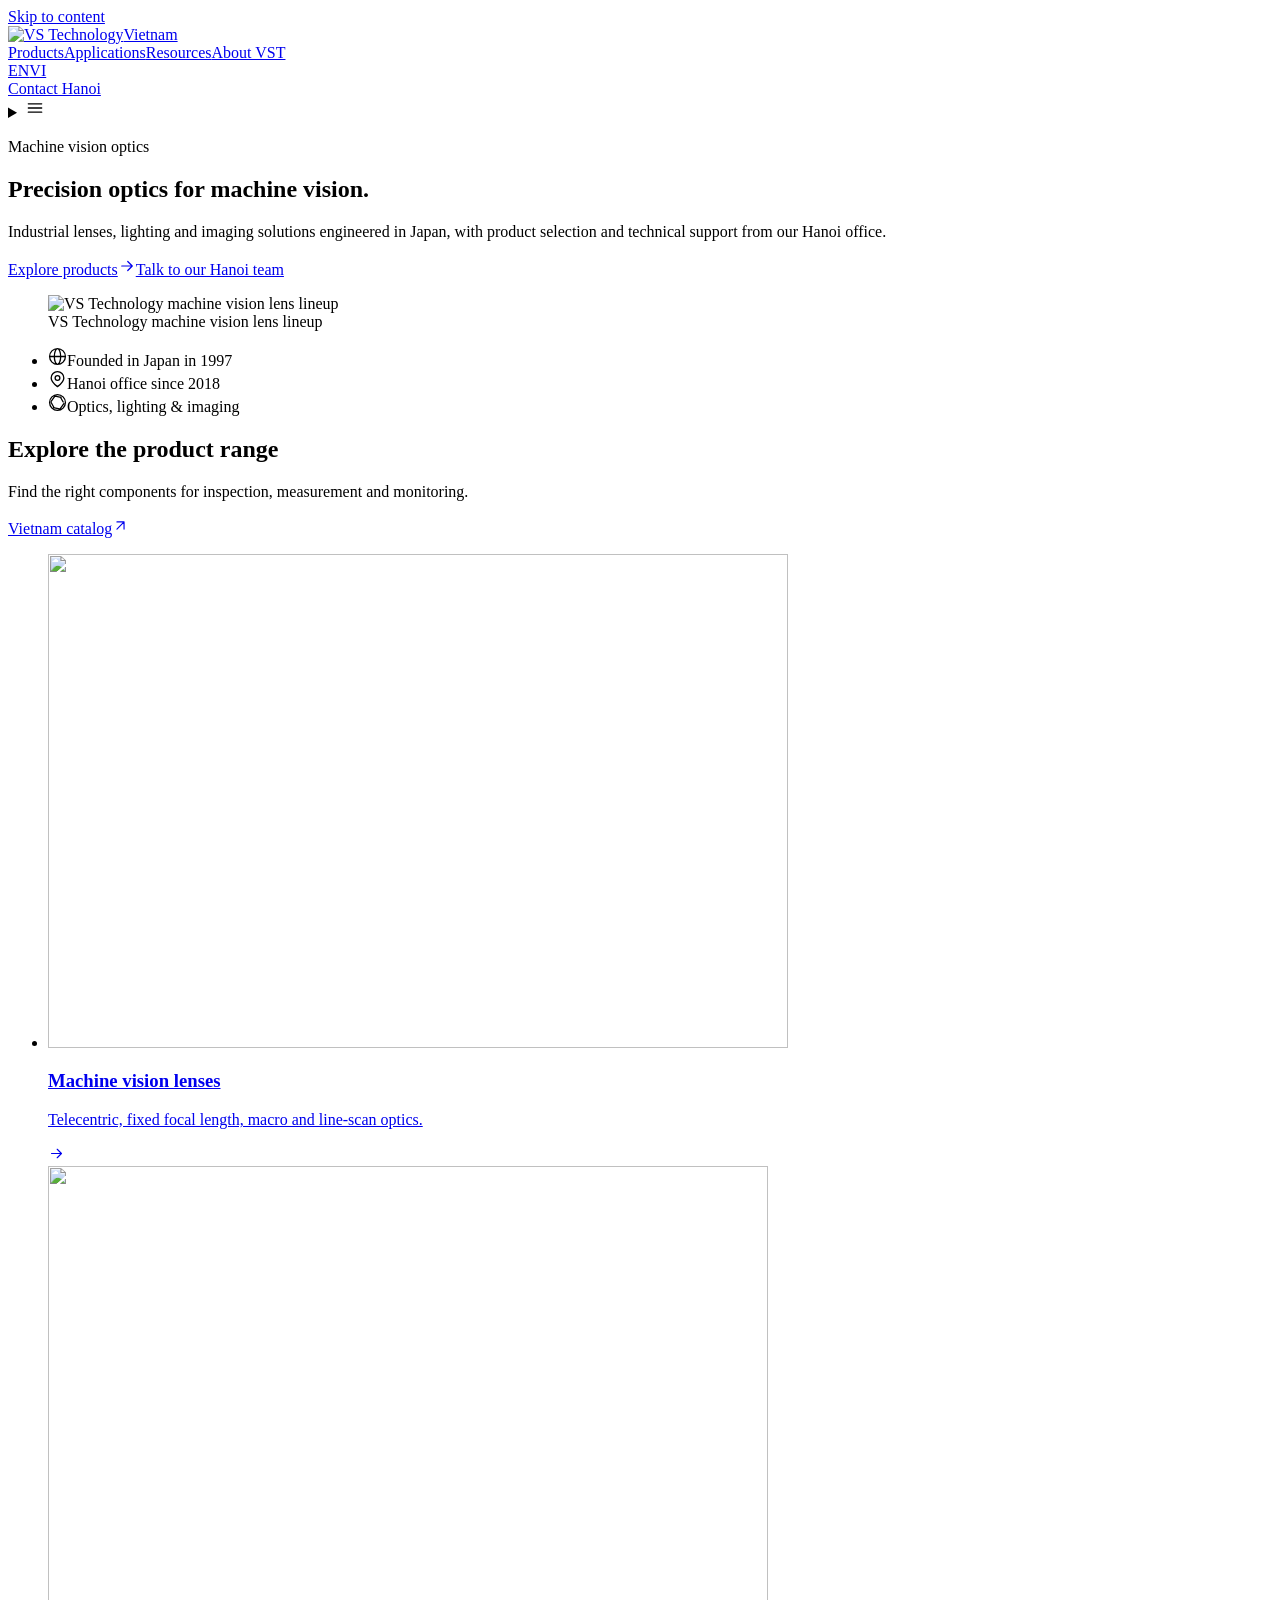
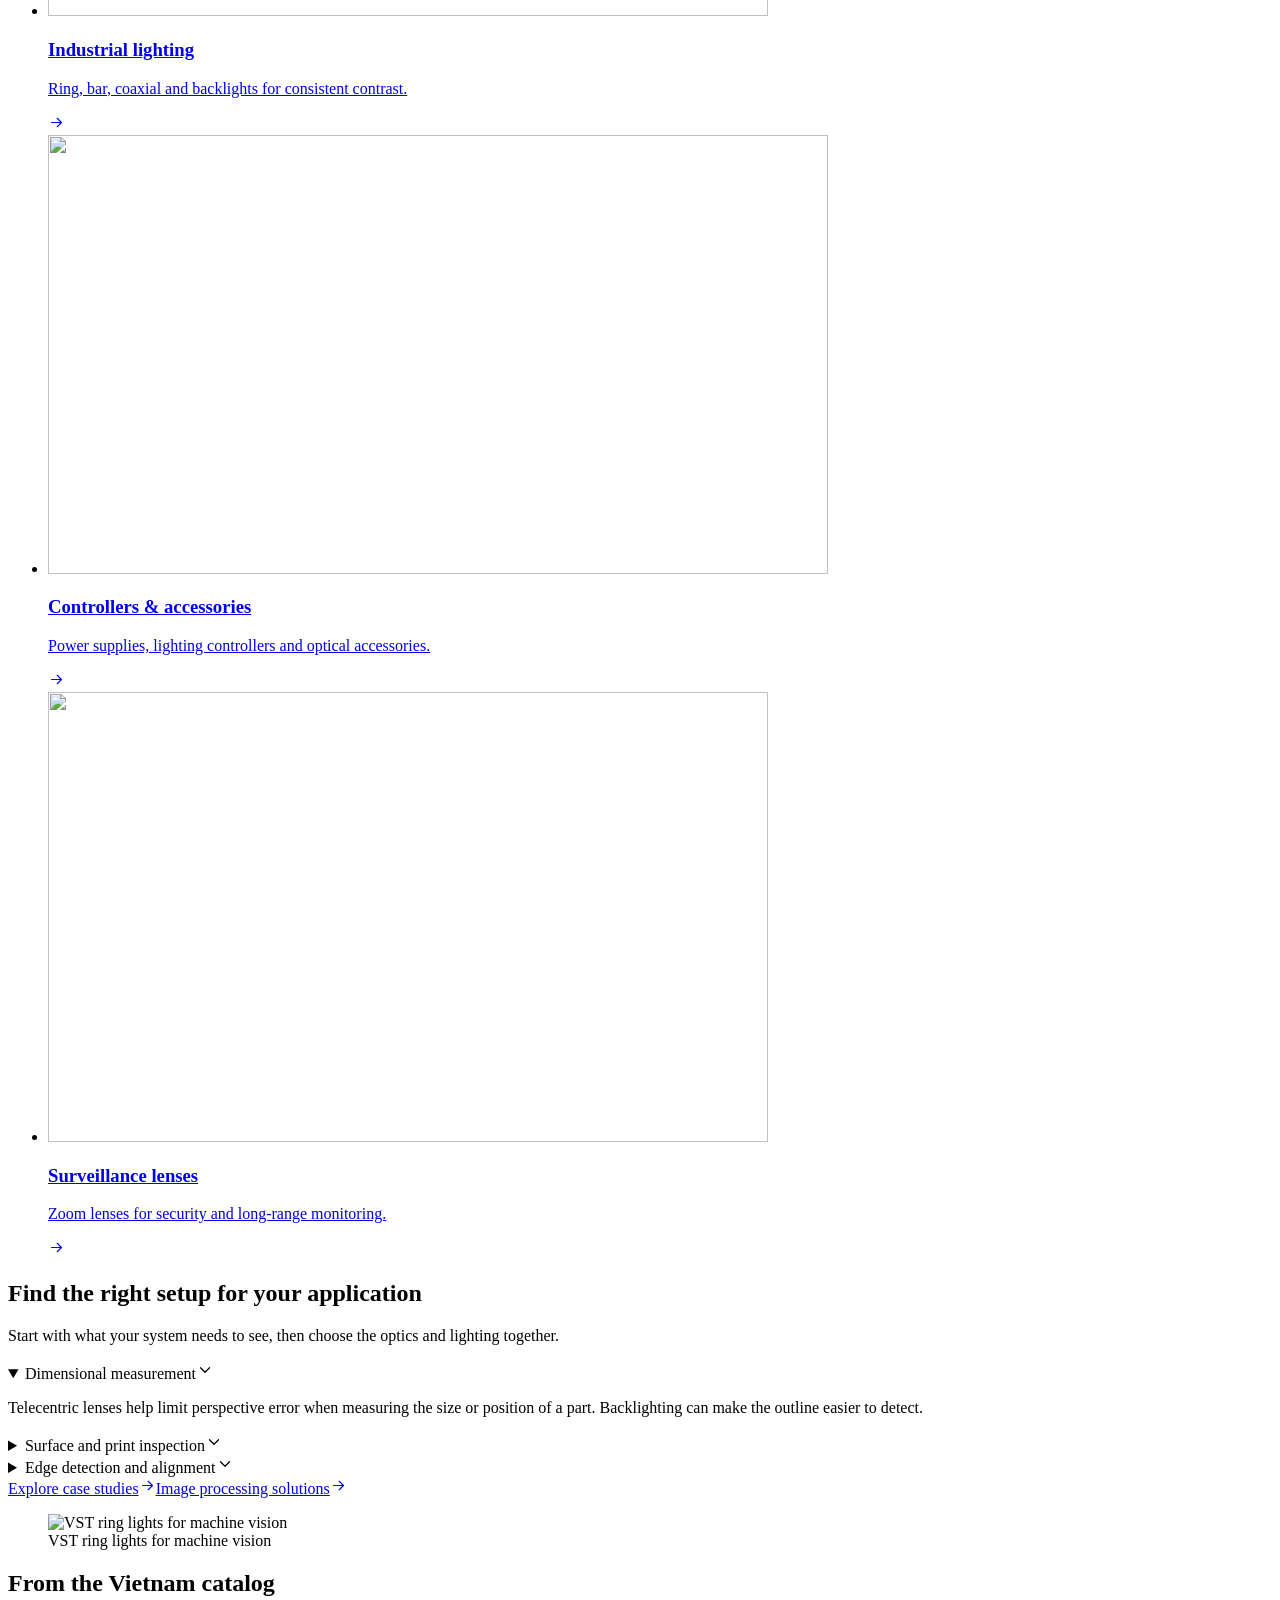
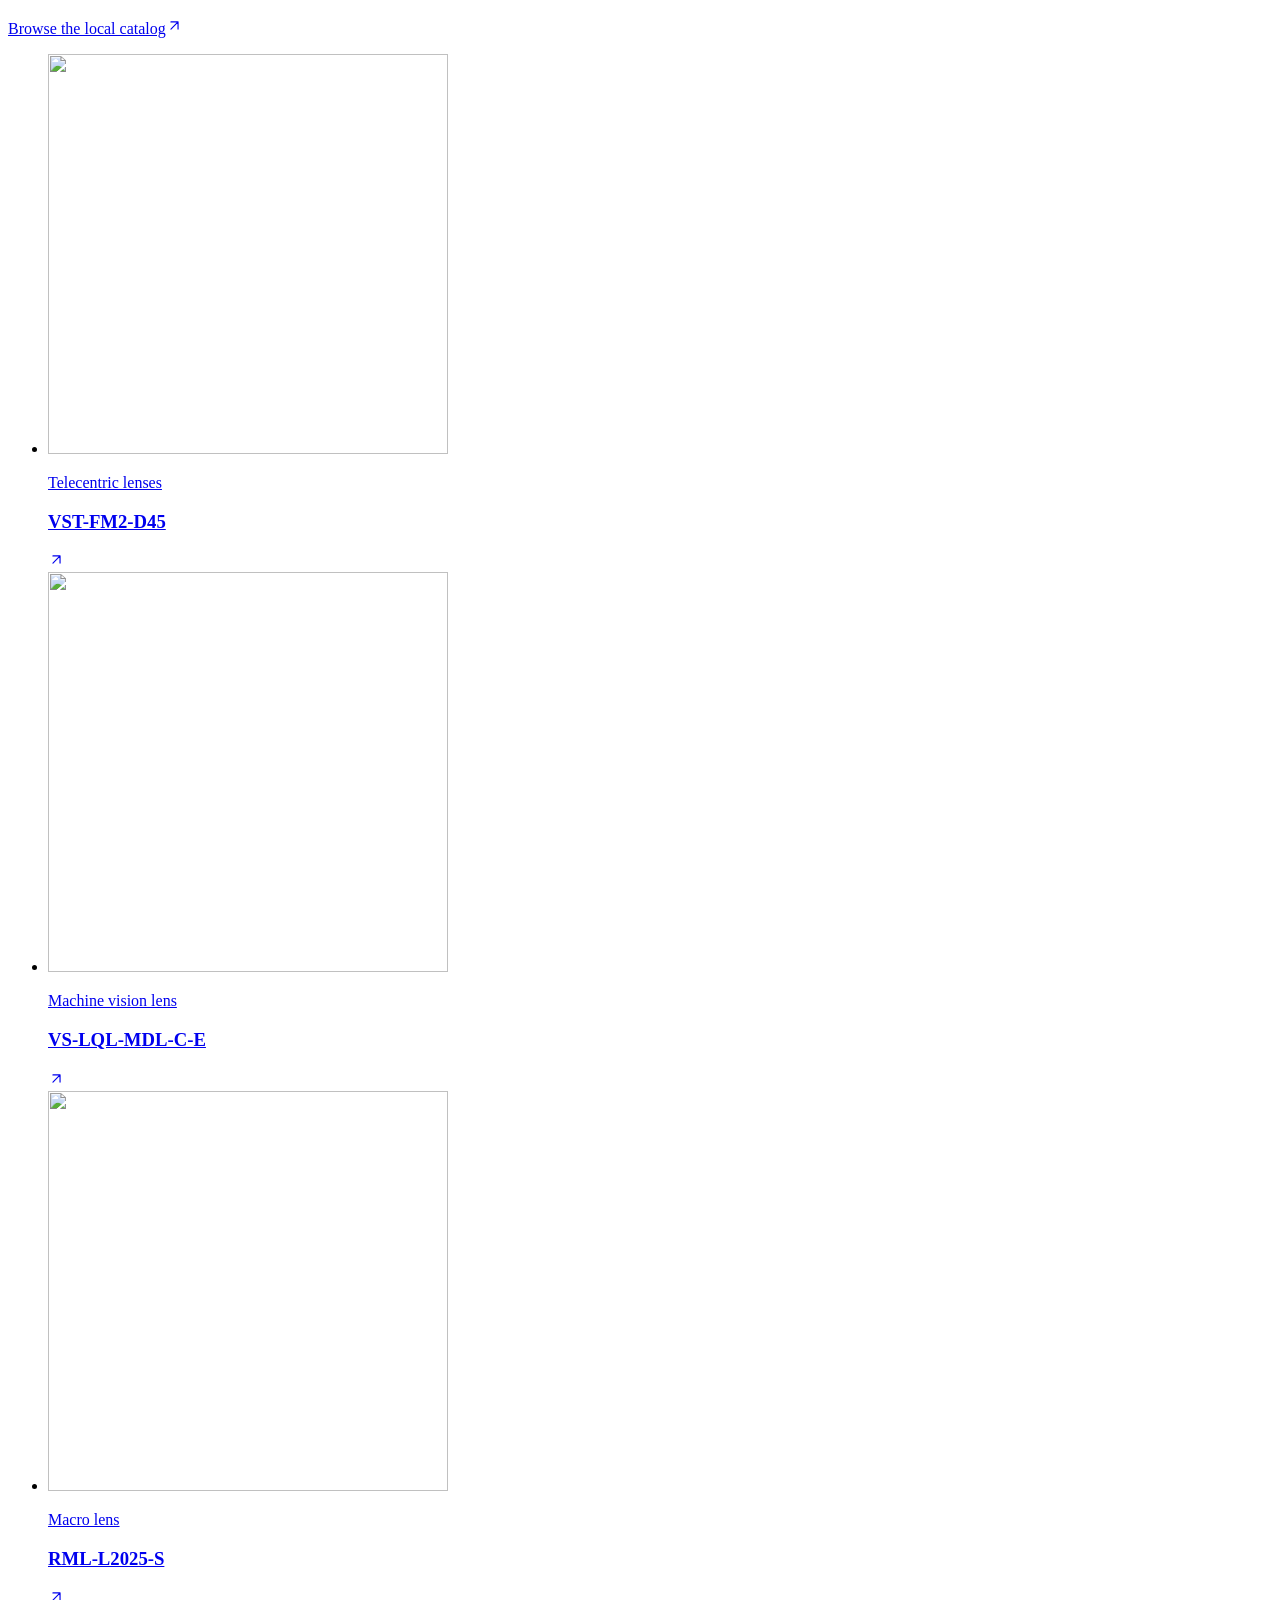
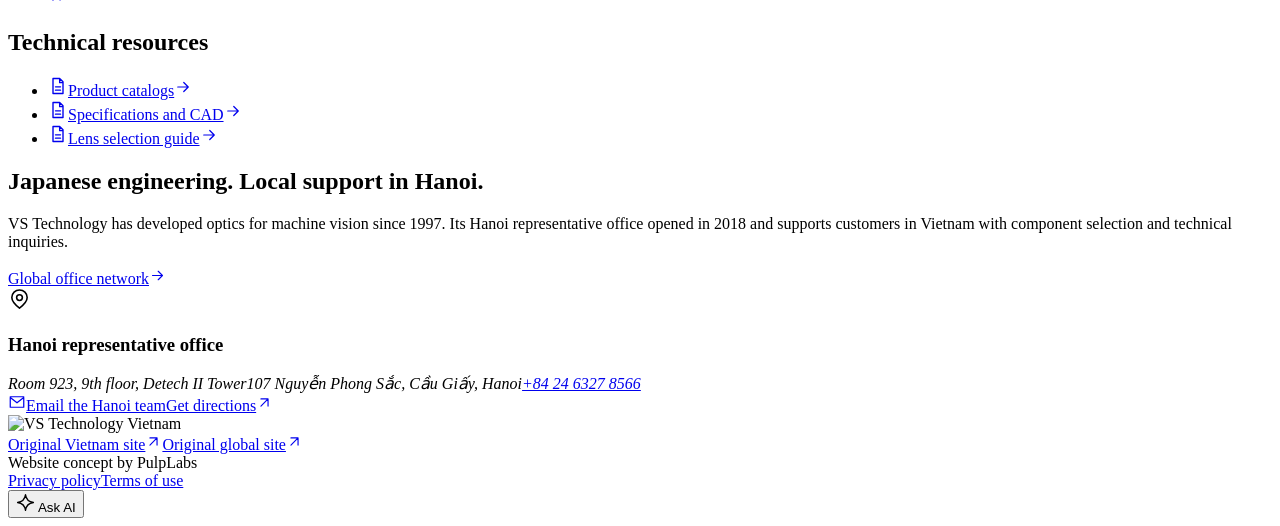
==== index.html @ ca2feb93 "Publish VS Technology Vietnam concept export" ====
<!DOCTYPE html><html lang="en"><head><meta charSet="utf-8"/><meta name="viewport" content="width=device-width, initial-scale=1"/><link rel="preload" href="/vs-technology-vietnam/images/hero-lenses.webp" as="image" fetchPriority="high"/><link rel="preload" as="image" href="/vs-technology-vietnam/images/logo.webp"/><link rel="stylesheet" href="/vs-technology-vietnam/_next/static/chunks/1hz2kfr1a7gws.css" data-precedence="next"/><link rel="preload" as="script" fetchPriority="low" href="/vs-technology-vietnam/_next/static/chunks/0j1we3cwg31qe.js"/><script src="/vs-technology-vietnam/_next/static/chunks/1v6xiqsd-6n8k.js" async=""></script><script src="/vs-technology-vietnam/_next/static/chunks/39_j1bdzreq0m.js" async=""></script><script src="/vs-technology-vietnam/_next/static/chunks/turbopack-183k7cc5k3hng.js" async=""></script><script src="/vs-technology-vietnam/_next/static/chunks/3qfy96eoyh-ek.js" async=""></script><script src="/vs-technology-vietnam/_next/static/chunks/0a1yt_51jzl08.js" async=""></script><title>VS Technology Vietnam | Machine Vision Optics</title><meta name="description" content="Explore machine vision lenses, lighting and imaging solutions from VS Technology, with technical support in Hanoi."/><meta name="referrer" content="no-referrer"/><meta name="robots" content="noindex, nofollow"/><script src="/vs-technology-vietnam/_next/static/chunks/0cz1d0mv5g_q7.js" noModule=""></script></head><body><div hidden=""><!--$--><!--/$--></div><a class="skip-link" href="#main">Skip to content</a><header class="site-header"><div class="shell header-inner"><a href="/vs-technology-vietnam/" class="brand" aria-label="VS Technology Vietnam home"><img src="/vs-technology-vietnam/images/logo.webp" width="376" height="72" alt="VS Technology"/><span>Vietnam</span></a><nav class="desktop-nav" aria-label="Menu"><a href="#products">Products</a><a href="#applications">Applications</a><a href="#resources">Resources</a><a href="#about">About VST</a></nav><div class="header-actions"><nav aria-label="Choose language" class="language-selector"><a href="/vs-technology-vietnam/" lang="en" hrefLang="en" aria-label="EN (English)" aria-current="page">EN</a><a href="/vs-technology-vietnam/vi/" lang="vi" hrefLang="vi" aria-label="VI (Tiếng Việt)">VI</a></nav><a class="button button-small header-contact" href="#contact">Contact Hanoi</a><details class="mobile-menu"><summary aria-label="Menu"><svg aria-hidden="true" width="20" height="20" viewBox="0 0 24 24" fill="none" stroke="currentColor" stroke-width="1.65" stroke-linecap="round" stroke-linejoin="round"><path d="M4 7h16M4 12h16M4 17h16"></path></svg></summary><nav aria-label="Menu"><a href="#products">Products</a><a href="#applications">Applications</a><a href="#resources">Resources</a><a href="#about">About VST</a><a href="#contact">Contact Hanoi</a></nav></details></div></div></header><main id="main" tabindex="-1"><section class="hero" aria-labelledby="hero-title"><div class="shell hero-inner"><div class="hero-copy"><p class="hero-label"><span aria-hidden="true"></span>Machine vision optics</p><h1 id="hero-title">Precision optics for machine vision.</h1><p class="hero-intro">Industrial lenses, lighting and imaging solutions engineered in Japan, with product selection and technical support from our Hanoi office.</p><div class="hero-actions"><a class="button" href="#products">Explore products<svg aria-hidden="true" width="18" height="18" viewBox="0 0 24 24" fill="none" stroke="currentColor" stroke-width="1.65" stroke-linecap="round" stroke-linejoin="round"><path d="M5 12h14m-6-6 6 6-6 6"></path></svg></a><a class="button button-outline" href="#contact">Talk to our Hanoi team</a></div></div><figure class="hero-visual"><div class="hero-crosshair" aria-hidden="true"></div><img src="/vs-technology-vietnam/images/hero-lenses.webp" alt="VS Technology machine vision lens lineup" width="1440" height="900" loading="eager" fetchPriority="high" decoding="auto"/><figcaption><span aria-hidden="true"></span>VS Technology machine vision lens lineup</figcaption></figure></div></section><ul class="shell proof-strip"><li><svg aria-hidden="true" width="19" height="19" viewBox="0 0 24 24" fill="none" stroke="currentColor" stroke-width="1.65" stroke-linecap="round" stroke-linejoin="round"><path d="M12 22a10 10 0 1 0 0-20 10 10 0 0 0 0 20Zm0 0c2.2 0 4-4.5 4-10s-1.8-10-4-10-4 4.5-4 10 1.8 10 4 10ZM2 12h20"></path></svg>Founded in Japan in 1997</li><li><svg aria-hidden="true" width="19" height="19" viewBox="0 0 24 24" fill="none" stroke="currentColor" stroke-width="1.65" stroke-linecap="round" stroke-linejoin="round"><path d="M20 10c0 5-8 11-8 11S4 15 4 10a8 8 0 0 1 16 0Z M15 10a3 3 0 1 1-6 0 3 3 0 0 1 6 0Z"></path></svg>Hanoi office since 2018</li><li><svg aria-hidden="true" width="19" height="19" viewBox="0 0 24 24" fill="none" stroke="currentColor" stroke-width="1.65" stroke-linecap="round" stroke-linejoin="round"><path d="M12 22a10 10 0 1 0 0-20 10 10 0 0 0 0 20Zm3.5-17 3.7 6.4M9 4l7.5 1.5M4 10.5l4.5-6.2M7.7 18.6 4 12m10.3 8-7.5-1.5M20 13.5l-4.5 6.2"></path></svg>Optics, lighting &amp; imaging</li></ul><section class="shell section products" id="products" tabindex="-1" aria-labelledby="products-title"><div class="section-heading"><div><h2 id="products-title">Explore the product range</h2><p>Find the right components for inspection, measurement and monitoring.</p></div><a class="text-link" href="https://vstechnology.vn/san-pham/">Vietnam catalog<svg aria-hidden="true" width="17" height="17" viewBox="0 0 24 24" fill="none" stroke="currentColor" stroke-width="1.65" stroke-linecap="round" stroke-linejoin="round"><path d="M7 17 17 7M7 7h10v10"></path></svg></a></div><ul class="product-grid"><li><a class="product-card" href="https://concepts.pulplabs.ai/vs-technology-vietnam/"><div class="product-image"><img src="/vs-technology-vietnam/images/machine-vision.webp" alt="" width="740" height="494" loading="lazy" decoding="async"/></div><div class="product-copy"><h3>Machine vision lenses</h3><p>Telecentric, fixed focal length, macro and line-scan optics.</p><span class="product-arrow"><svg aria-hidden="true" width="17" height="17" viewBox="0 0 24 24" fill="none" stroke="currentColor" stroke-width="1.65" stroke-linecap="round" stroke-linejoin="round"><path d="M5 12h14m-6-6 6 6-6 6"></path></svg></span></div></a></li><li><a class="product-card" href="https://concepts.pulplabs.ai/vs-technology-vietnam/"><div class="product-image"><img src="/vs-technology-vietnam/images/lighting.webp" alt="" width="720" height="450" loading="lazy" decoding="async"/></div><div class="product-copy"><h3>Industrial lighting</h3><p>Ring, bar, coaxial and backlights for consistent contrast.</p><span class="product-arrow"><svg aria-hidden="true" width="17" height="17" viewBox="0 0 24 24" fill="none" stroke="currentColor" stroke-width="1.65" stroke-linecap="round" stroke-linejoin="round"><path d="M5 12h14m-6-6 6 6-6 6"></path></svg></span></div></a></li><li><a class="product-card" href="https://concepts.pulplabs.ai/vs-technology-vietnam/"><div class="product-image"><img src="/vs-technology-vietnam/images/controllers.webp" alt="" width="780" height="439" loading="lazy" decoding="async"/></div><div class="product-copy"><h3>Controllers &amp; accessories</h3><p>Power supplies, lighting controllers and optical accessories.</p><span class="product-arrow"><svg aria-hidden="true" width="17" height="17" viewBox="0 0 24 24" fill="none" stroke="currentColor" stroke-width="1.65" stroke-linecap="round" stroke-linejoin="round"><path d="M5 12h14m-6-6 6 6-6 6"></path></svg></span></div></a></li><li><a class="product-card" href="https://concepts.pulplabs.ai/vs-technology-vietnam/"><div class="product-image"><img src="/vs-technology-vietnam/images/surveillance.webp" alt="" width="720" height="450" loading="lazy" decoding="async"/></div><div class="product-copy"><h3>Surveillance lenses</h3><p>Zoom lenses for security and long-range monitoring.</p><span class="product-arrow"><svg aria-hidden="true" width="17" height="17" viewBox="0 0 24 24" fill="none" stroke="currentColor" stroke-width="1.65" stroke-linecap="round" stroke-linejoin="round"><path d="M5 12h14m-6-6 6 6-6 6"></path></svg></span></div></a></li></ul></section><section class="application-band" id="applications" tabindex="-1" aria-labelledby="applications-title"><div class="shell application-grid"><div class="application-copy"><h2 id="applications-title">Find the right setup for your application</h2><p>Start with what your system needs to see, then choose the optics and lighting together.</p><div class="application-list"><details name="application" open=""><summary><span>Dimensional measurement</span><svg aria-hidden="true" width="18" height="18" viewBox="0 0 24 24" fill="none" stroke="currentColor" stroke-width="1.65" stroke-linecap="round" stroke-linejoin="round"><path d="m6 9 6 6 6-6"></path></svg></summary><p>Telecentric lenses help limit perspective error when measuring the size or position of a part. Backlighting can make the outline easier to detect.</p></details><details name="application"><summary><span>Surface and print inspection</span><svg aria-hidden="true" width="18" height="18" viewBox="0 0 24 24" fill="none" stroke="currentColor" stroke-width="1.65" stroke-linecap="round" stroke-linejoin="round"><path d="m6 9 6 6 6-6"></path></svg></summary><p>Choose lighting that brings out the target detail. Diffuse illumination can reduce glare on reflective parts, while directional lighting can help reveal scratches.</p></details><details name="application"><summary><span>Edge detection and alignment</span><svg aria-hidden="true" width="18" height="18" viewBox="0 0 24 24" fill="none" stroke="currentColor" stroke-width="1.65" stroke-linecap="round" stroke-linejoin="round"><path d="m6 9 6 6 6-6"></path></svg></summary><p>Use controlled contrast to make boundaries and alignment marks easier to locate before assembly, positioning or inspection.</p></details></div><div class="application-links"><a class="text-link" href="https://concepts.pulplabs.ai/vs-technology-vietnam/">Explore case studies<svg aria-hidden="true" width="17" height="17" viewBox="0 0 24 24" fill="none" stroke="currentColor" stroke-width="1.65" stroke-linecap="round" stroke-linejoin="round"><path d="M5 12h14m-6-6 6 6-6 6"></path></svg></a><a class="text-link" href="https://concepts.pulplabs.ai/vs-technology-vietnam/">Image processing solutions<svg aria-hidden="true" width="17" height="17" viewBox="0 0 24 24" fill="none" stroke="currentColor" stroke-width="1.65" stroke-linecap="round" stroke-linejoin="round"><path d="M5 12h14m-6-6 6 6-6 6"></path></svg></a></div></div><figure class="application-photo"><img src="/vs-technology-vietnam/images/inspection-lighting.webp" alt="VST ring lights for machine vision" width="918" height="516" loading="lazy" decoding="async"/><figcaption>VST ring lights for machine vision</figcaption></figure></div></section><section class="shell section featured" aria-labelledby="featured-title"><div class="section-heading"><h2 id="featured-title">From the Vietnam catalog</h2><a class="text-link" href="https://vstechnology.vn/san-pham/">Browse the local catalog<svg aria-hidden="true" width="17" height="17" viewBox="0 0 24 24" fill="none" stroke="currentColor" stroke-width="1.65" stroke-linecap="round" stroke-linejoin="round"><path d="M7 17 17 7M7 7h10v10"></path></svg></a></div><ul class="featured-grid"><li><a href="https://vstechnology.vn/product/vst-fm2-d45/" class="featured-card"><div class="featured-image"><img src="/vs-technology-vietnam/images/vs-ltc.webp" alt="" width="400" height="400" loading="lazy" decoding="async"/></div><div class="featured-copy"><p>Telecentric lenses</p><h3>VST-FM2-D45</h3></div><svg aria-hidden="true" width="17" height="17" viewBox="0 0 24 24" fill="none" stroke="currentColor" stroke-width="1.65" stroke-linecap="round" stroke-linejoin="round"><path d="M7 17 17 7M7 7h10v10"></path></svg></a></li><li><a href="https://vstechnology.vn/product/vs-lql-mdl-c-e/" class="featured-card"><div class="featured-image"><img src="/vs-technology-vietnam/images/vs-lql.webp" alt="" width="400" height="400" loading="lazy" decoding="async"/></div><div class="featured-copy"><p>Machine vision lens</p><h3>VS-LQL-MDL-C-E</h3></div><svg aria-hidden="true" width="17" height="17" viewBox="0 0 24 24" fill="none" stroke="currentColor" stroke-width="1.65" stroke-linecap="round" stroke-linejoin="round"><path d="M7 17 17 7M7 7h10v10"></path></svg></a></li><li><a href="https://vstechnology.vn/product/rml-l2025-s/" class="featured-card"><div class="featured-image"><img src="/vs-technology-vietnam/images/rml-l2025.webp" alt="" width="400" height="400" loading="lazy" decoding="async"/></div><div class="featured-copy"><p>Macro lens</p><h3>RML-L2025-S</h3></div><svg aria-hidden="true" width="17" height="17" viewBox="0 0 24 24" fill="none" stroke="currentColor" stroke-width="1.65" stroke-linecap="round" stroke-linejoin="round"><path d="M7 17 17 7M7 7h10v10"></path></svg></a></li></ul></section><section class="shell resources" id="resources" aria-labelledby="resources-title"><h2 id="resources-title">Technical resources</h2><ul><li><a href="https://concepts.pulplabs.ai/vs-technology-vietnam/"><svg aria-hidden="true" width="20" height="20" viewBox="0 0 24 24" fill="none" stroke="currentColor" stroke-width="1.65" stroke-linecap="round" stroke-linejoin="round"><path d="M6 3h8l4 4v14H6z M14 3v5h4M9 13h6m-6 4h6"></path></svg><span>Product catalogs</span><svg aria-hidden="true" width="18" height="18" viewBox="0 0 24 24" fill="none" stroke="currentColor" stroke-width="1.65" stroke-linecap="round" stroke-linejoin="round"><path d="M5 12h14m-6-6 6 6-6 6"></path></svg></a></li><li><a href="https://concepts.pulplabs.ai/vs-technology-vietnam/"><svg aria-hidden="true" width="20" height="20" viewBox="0 0 24 24" fill="none" stroke="currentColor" stroke-width="1.65" stroke-linecap="round" stroke-linejoin="round"><path d="M6 3h8l4 4v14H6z M14 3v5h4M9 13h6m-6 4h6"></path></svg><span>Specifications and CAD</span><svg aria-hidden="true" width="18" height="18" viewBox="0 0 24 24" fill="none" stroke="currentColor" stroke-width="1.65" stroke-linecap="round" stroke-linejoin="round"><path d="M5 12h14m-6-6 6 6-6 6"></path></svg></a></li><li><a href="https://concepts.pulplabs.ai/vs-technology-vietnam/"><svg aria-hidden="true" width="20" height="20" viewBox="0 0 24 24" fill="none" stroke="currentColor" stroke-width="1.65" stroke-linecap="round" stroke-linejoin="round"><path d="M6 3h8l4 4v14H6z M14 3v5h4M9 13h6m-6 4h6"></path></svg><span>Lens selection guide</span><svg aria-hidden="true" width="18" height="18" viewBox="0 0 24 24" fill="none" stroke="currentColor" stroke-width="1.65" stroke-linecap="round" stroke-linejoin="round"><path d="M5 12h14m-6-6 6 6-6 6"></path></svg></a></li></ul></section><section class="contact-band" id="about" aria-labelledby="about-title"><div class="shell contact-grid"><div class="about-copy"><h2 id="about-title">Japanese engineering. Local support in Hanoi.</h2><p>VS Technology has developed optics for machine vision since 1997. Its Hanoi representative office opened in 2018 and supports customers in Vietnam with component selection and technical inquiries.</p><a class="text-link" href="https://concepts.pulplabs.ai/vs-technology-vietnam/">Global office network<svg aria-hidden="true" width="17" height="17" viewBox="0 0 24 24" fill="none" stroke="currentColor" stroke-width="1.65" stroke-linecap="round" stroke-linejoin="round"><path d="M5 12h14m-6-6 6 6-6 6"></path></svg></a></div><div class="office-card" id="contact" tabindex="-1"><span class="office-icon"><svg aria-hidden="true" width="23" height="23" viewBox="0 0 24 24" fill="none" stroke="currentColor" stroke-width="1.65" stroke-linecap="round" stroke-linejoin="round"><path d="M20 10c0 5-8 11-8 11S4 15 4 10a8 8 0 0 1 16 0Z M15 10a3 3 0 1 1-6 0 3 3 0 0 1 6 0Z"></path></svg></span><h3>Hanoi representative office</h3><address><span>Room 923, 9th floor, Detech II Tower</span><span>107 Nguyễn Phong Sắc, Cầu Giấy, Hanoi</span><a href="tel:+842463278566">+84 24 6327 8566</a></address><div class="contact-actions"><a class="button" href="mailto:viet.duong@vst.co.jp"><svg aria-hidden="true" width="18" height="18" viewBox="0 0 24 24" fill="none" stroke="currentColor" stroke-width="1.65" stroke-linecap="round" stroke-linejoin="round"><path d="M3 5h18v14H3z M3 6l9 7 9-7"></path></svg>Email the Hanoi team</a><a class="text-link" href="https://www.google.com/maps/search/?api=1&amp;query=Detech+II+107+Nguyen+Phong+Sac+Hanoi">Get directions<svg aria-hidden="true" width="17" height="17" viewBox="0 0 24 24" fill="none" stroke="currentColor" stroke-width="1.65" stroke-linecap="round" stroke-linejoin="round"><path d="M7 17 17 7M7 7h10v10"></path></svg></a></div></div></div></section></main><footer class="shell footer"><div class="footer-top"><div class="footer-brand"><img src="/vs-technology-vietnam/images/logo.webp" alt="VS Technology Vietnam" width="376" height="72" loading="lazy" decoding="async"/></div><div class="footer-links"><a class="text-link" href="https://vstechnology.vn/">Original Vietnam site<svg aria-hidden="true" width="17" height="17" viewBox="0 0 24 24" fill="none" stroke="currentColor" stroke-width="1.65" stroke-linecap="round" stroke-linejoin="round"><path d="M7 17 17 7M7 7h10v10"></path></svg></a><a class="text-link" href="https://en-51702.site-translation.com/">Original global site<svg aria-hidden="true" width="17" height="17" viewBox="0 0 24 24" fill="none" stroke="currentColor" stroke-width="1.65" stroke-linecap="round" stroke-linejoin="round"><path d="M7 17 17 7M7 7h10v10"></path></svg></a></div></div><div class="footer-bottom"><span>Website concept by PulpLabs</span><div><a href="https://concepts.pulplabs.ai/vs-technology-vietnam/">Privacy policy</a><a href="https://concepts.pulplabs.ai/vs-technology-vietnam/">Terms of use</a></div></div></footer><button class="chat-launcher" type="button" aria-haspopup="dialog"><svg aria-hidden="true" width="19" height="19" viewBox="0 0 24 24" fill="none" stroke="currentColor" stroke-width="1.65" stroke-linecap="round" stroke-linejoin="round"><path d="M12 2c.8 6 4 9.2 10 10-6 .8-9.2 4-10 10-.8-6-4-9.2-10-10 6-.8 9.2-4 10-10Z"></path></svg> <!-- -->Ask AI</button><dialog class="chat-dialog" aria-labelledby="chat-title"><div class="chat-header"><h2 id="chat-title"><svg aria-hidden="true" width="20" height="20" viewBox="0 0 24 24" fill="none" stroke="currentColor" stroke-width="1.65" stroke-linecap="round" stroke-linejoin="round"><path d="M12 2c.8 6 4 9.2 10 10-6 .8-9.2 4-10 10-.8-6-4-9.2-10-10 6-.8 9.2-4 10-10Z"></path></svg> <!-- -->Ask AI</h2><button type="button" class="icon-button" aria-label="Close chat"><svg aria-hidden="true" width="20" height="20" viewBox="0 0 24 24" fill="none" stroke="currentColor" stroke-width="1.65" stroke-linecap="round" stroke-linejoin="round"><path d="m6 6 12 12M18 6 6 18"></path></svg></button></div><div class="chat-transcript"><p class="chat-intro">Ask about VS Technology Vietnam.</p><ul class="chat-suggestions"><li><button type="button">What products does VST offer?</button></li><li><button type="button">Which lens is suitable for measurement?</button></li><li><button type="button">How can I contact the Hanoi office?</button></li></ul><div role="log" aria-live="polite" aria-relevant="additions"></div></div><form class="chat-form"><input aria-label="Type a question" placeholder="Type a question" value=""/><button type="submit" class="icon-button" aria-label="Send question" disabled=""><svg aria-hidden="true" width="20" height="20" viewBox="0 0 24 24" fill="none" stroke="currentColor" stroke-width="1.65" stroke-linecap="round" stroke-linejoin="round"><path d="M12 19V5m-6 6 6-6 6 6"></path></svg></button></form></dialog><!--$--><!--/$--><script id="_R_">(globalThis["TURBOPACK"] || (globalThis["TURBOPACK"] = [])).push({"otherChunks":["static/chunks/0j1we3cwg31qe.js","static/chunks/1v6xiqsd-6n8k.js","static/chunks/39_j1bdzreq0m.js"],"runtimeModuleIds":[94553]});</script><script src="/vs-technology-vietnam/_next/static/chunks/0j1we3cwg31qe.js" async=""></script><script>(self.__next_f=self.__next_f||[]).push([0])</script><script>self.__next_f.push([1,"1:\"$Sreact.fragment\"\n2:\"/vs-technology-vietnam/_next/static/chunks/3qfy96eoyh-ek.js\"\n3:I[39756,[\"$2\"],\"default\"]\n4:I[37457,[\"$2\"],\"default\"]\n8:\"/vs-technology-vietnam/_next/static/chunks/0a1yt_51jzl08.js\"\n9:I[5008,[\"$8\"],\"Header\"]\nf:\"ViewportBoundary\"\n10:I[97367,[\"$2\"],\"$f\"]\n12:\"MetadataBoundary\"\n13:I[97367,[\"$2\"],\"$12\"]\n14:\"$Sreact.suspense\"\n16:I[68027,[],\"default\",1]\n:HL[\"/vs-technology-vietnam/_next/static/chunks/1hz2kfr1a7gws.css\",\"style\"]\n5:X\n7:[[\"children\",{\"s\":\"__PAGE__\",\"h\":512,\"d\":{\"r\":[\"$\",\"$1\",\"c\",{\"children\":[[[\"$\",\"a\",null,{\"className\":\"skip-link\",\"href\":\"#main\",\"children\":\"Skip to content\"}],[\"$\",\"$L9\",null,{\"copy\":{\"skip\":\"Skip to content\",\"language\":\"Choose language\",\"nav\":{\"products\":\"Products\",\"applications\":\"Applications\",\"resources\":\"Resources\",\"about\":\"About VST\"},\"contact\":\"Contact Hanoi\",\"menu\":\"Menu\",\"home\":\"VS Technology Vietnam home\",\"office\":\"Vietnam\",\"hero\":{\"label\":\"Machine vision optics\",\"title\":\"Precision optics for machine vision.\",\"intro\":\"Industrial lenses, lighting and imaging solutions engineered in Japan, with product selection and technical support from our Hanoi office.\",\"primary\":\"Explore products\",\"secondary\":\"Talk to our Hanoi team\",\"caption\":\"VS Technology machine vision lens lineup\"},\"strip\":[\"Founded in Japan in 1997\",\"Hanoi office since 2018\",\"Optics, lighting \u0026 imaging\"],\"products\":{\"title\":\"Explore the product range\",\"intro\":\"Find the right components for inspection, measurement and monitoring.\",\"view\":\"Vietnam catalog\",\"items\":[[\"Machine vision lenses\",\"Telecentric, fixed focal length, macro and line-scan optics.\"],[\"Industrial lighting\",\"Ring, bar, coaxial and backlights for consistent contrast.\"],[\"Controllers \u0026 accessories\",\"Power supplies, lighting controllers and optical accessories.\"],[\"Surveillance lenses\",\"Zoom lenses for security and long-range monitoring.\"]]},\"applications\":{\"title\":\"Find the right setup for your application\",\"intro\":\"Start with what your system needs to see, then choose the optics and lighting together.\",\"caption\":\"VST ring lights for machine vision\",\"items\":[[\"Dimensional measurement\",\"Telecentric lenses help limit perspective error when measuring the size or position of a part. Backlighting can make the outline easier to detect.\"],[\"Surface and print inspection\",\"Choose lighting that brings out the target detail. Diffuse illumination can reduce glare on reflective parts, while directional lighting can help reveal scratches.\"],[\"Edge detection and alignment\",\"Use controlled contrast to make boundaries and alignment marks easier to locate before assembly, positioning or inspection.\"]],\"cases\":\"Explore case studies\",\"solutions\":\"Image processing solutions\"},\"featured\":{\"title\":\"From the Vietnam catalog\",\"view\":\"Browse the local catalog\",\"types\":[\"Telecentric lenses\",\"Machine vision lens\",\"Macro lens\"]},\"resources\":{\"title\":\"Technical resources\",\"items\":[\"Product catalogs\",\"Specifications and CAD\",\"Lens selection guide\"]},\"about\":{\"title\":\"Japanese engineering. Local support in Hanoi.\",\"intro\":\"VS Technology has developed optics for machine vision since 1997. Its Hanoi representative office opened in 2018 and supports customers in Vietnam with component selection and technical inquiries.\",\"network\":\"Global office network\",\"cta\":\"Email the Hanoi team\",\"name\":\"Hanoi representative office\",\"address\":[\"Room 923, 9th floor, Detech II Tower\",\"107 Nguyễn Phong Sắc, Cầu Giấy, Hanoi\"],\"map\":\"Get directions\"},\"footer\":{\"region\":\"VS Technology Vietnam\",\"local\":\"Original Vietnam site\",\"global\":\"Original global site\",\"privacy\":\"Privacy policy\",\"terms\":\"Terms of use\",\"concept\":\"Website concept by PulpLabs\"},\"chat\":{\"title\":\"Ask AI\",\"intro\":\"Ask about VS Technology Vietnam.\",\"close\":\"Close chat\",\"prompt\":\"Type a question\",\"send\":\"Send question\",\"suggestions\":[[\"What products does VST offer?\",\"VS Technology offers machine vision lenses, industrial lighting, controllers and accessories, and surveillance lenses.\",\"Explore products\",\"#products\"],[\"Which lens is suitable for measurement?\",\"For dimensional measurement, consider a telecentric lens. It helps limit changes in apparent size when the distance to the part varies.\",\"See measurement guidance\",\"#applications\"],[\"How can I contact the Hanoi office?\",\"Email viet.duong@vst.co.jp or call +84 24 6327 8566. The office is in Room 923 of Detech II Tower, Hanoi.\",\"See Hanoi contact details\",\"#contact\"]]}},\"language\":\"en\",\"basePath\":\"/vs-technology-vietnam\"}],\"$La\",\"$Lb\",\"$Lc\"],[\"$Ld\"],\"$Le\"]}],\"p\":false,\"v\":null}}]]\n6:[[\"children\",{\"s\":\"(english)\",\"h\":528,\"d\":{\"r\":[\"$\",\"$1\",\"c\",{\"children\":[[[\"$\",\"link\",\"0\",{\"rel\":\"stylesheet\",\"href\":\"/vs-technology-vietnam/_next/static/chunks/1hz2kfr1a7gws.css\",\"precedence\":\"next\",\"crossOrigin\":\"$undefined\",\"nonce\":\"$undefined\"}]],[\"$\",\"html\",null,{\"lang\":\"en\",\"children\":[\"$\",\"body\",null,{\"children\":[\"$\",\"$L3\",null,{\"parallelRouterKey\":\"children\",\"error\":\"$undefined\",\"errorStyles\":\"$undefined\",\"errorScripts\":\"$undefined\",\"template\":[\"$\",\"$L4\",null,{}],\"templateStyles\":\"$undefined\",\"templateScripts\":\"$undefined\",\"notFound\":[[[\"$\",\"title\",null,{\"children\":\"404: This page could not be found.\"}],[\"$\",\"div\",null,{\"style\":\"$0:t:t:d:r:props:children:1:props:notFound:0:1:props:style\",\"children\":[\"$\",\"div\",null,{\"children\":[[\"$\",\"style\",null,{\"dangerouslySetInnerHTML\":{\"__html\":\"body{color:#000;background:#fff;margin:0}.next-error-h1{border-right:1px solid rgba(0,0,0,.3)}@media (prefers-color-scheme:dark){body{color:#fff;background:#000}.next-error-h1{border-right:1px solid rgba(255,255,255,.3)}}\"}}],[\"$\",\"h1\",null,{\"className\":\"next-error-h1\",\"style\":\"$0:t:t:d:r:props:children:1:props:notFound:0:1:props:children:props:children:1:props:style\",\"children\":404}],[\"$\",\"div\",null,{\"style\":\"$0:t:t:d:r:props:children:1:props:notFound:0:1:props:children:props:children:2:props:style\",\"children\":[\"$\",\"h2\",null,{\"style\":\"$0:t:t:d:r:props:children:1:props:notFound:0:1:props:children:props:children:2:props:children:props:style\",\"children\":\"This page could not be found.\"}]}]]}]}]],[]],\"forbidden\":\"$undefined\",\"unauthorized\":\"$undefined\"}]}]}]]}],\"p\":false,\"v\":null},\"c\":\"$Q7\"}]]\n0:{\"P\":null,\"c\":[\"\",\"\"],\"q\":\"\",\"i\":false,\"t\":{\"t\":{\"s\":\"\",\"h\":528,\"d\":{\"r\":[\"$\",\"$1\",\"c\",{\"children\":[null,[\"$\",\"$L3\",null,{\"parallelRouterKey\":\"children\",\"error\":\"$undefined\",\"errorStyles\":\"$undefined\",\"errorScripts\":\"$undefined\",\"template\":[\"$\",\"$L4\",null,{}],\"templateStyles\":\"$undefined\",\"templateScripts\":\"$undefined\",\"notFound\":[[[\"$\",\"title\",null,{\"children\":\"404: This page could not be found.\"}],[\"$\",\"div\",null,{\"style\":{\"fontFamily\":\"system-ui,\\\"Segoe UI\\\",Roboto,Helvetica,Arial,sans-serif,\\\"Apple Color Emoji\\\",\\\"Segoe UI Emoji\\\"\",\"height\":\"100vh\",\"textAlign\":\"center\",\"display\":\"flex\",\"flexDirection\":\"column\",\"alignItems\":\"center\",\"justifyContent\":\"center\"},\"children\":[\"$\",\"div\",null,{\"children\":[[\"$\",\"style\",null,{\"dangerouslySetInnerHTML\":{\"__html\":\"body{color:#000;background:#fff;margin:0}.next-error-h1{border-right:1px solid rgba(0,0,0,.3)}@media (prefers-color-scheme:dark){body{color:#fff;background:#000}.next-error-h1{border-right:1px solid rgba(255,255,255,.3)}}\"}}],[\"$\",\"h1\",null,{\"className\":\"next-error-h1\",\"style\":{\"display\":\"inline-block\",\"margin\":\"0 20px 0 0\",\"padding\":\"0 23px 0 0\",\"fontSize\":24,\"fontWeight\":500,\"verticalAlign\":\"top\",\"lineHeight\":\"49px\"},\"children\":404}],[\"$\",\"div\",null,{\"style\":{\"display\":\"inline-block\"},\"children\":[\"$\",\"h2\",null,{\"style\":{\"fontSize\":14,\"fontWeight\":400,\"lineHeight\":\"49px\",\"margin\":0},\"children\":\"This page could not be found.\"}]}]]}]}]],[]],\"forbidden\":\"$undefined\",\"unauthorized\":\"$undefined\"}]]}],\"p\":false,\"v\":\"$5\"},\"c\":\"$Q6\"},\"h\":{\"r\":[\"$\",\"$1\",\"h\",{\"children\":[null,[\"$\",\"$L10\",null,{\"children\":\"$L11\"}],[\"$\",\"$L13\",null,{\"children\":[[\"$\",\"div\",null,{\"hidden\":true,\"children\":[\"$\",\"$14\",null,{\"name\":\"Next.Metadata\",\"children\":\"$L15\"}]}],null]}],null]}],\"p\":false,\"v\":null}},\"m\":\"$undefined\",\"G\":[\"$16\",[]],\"S\":true,\"r\":\"$undefined\",\"s\":\"$undefined\",\"a\":\"$undefined\",\"l\":\"$undefined\",\"p\":\"$undefined\",\"d\":\"$undefined\",\"b\":\"ahhxRE33PIQKj-Fwj9cCu\"}\n1f:I[51037,[\"$8\"],\"Chat\"]\n20:I[97367,[\"$2\"],\"OutletBoundary\"]\n:HL[\"/vs-technology-vietnam/images/hero-lenses.webp\",\"image\",{\"fetchPriority\":\"high\"}]\n5:C\na:[\"$\",\"main\",null,{\"id\":\"main\",\"tabIndex\":-1,\"children\":[[[\"$\",\"section\",null,{\"className\":\"hero\",\"aria-labelledby\":\"hero-title\",\"children\":[\"$\",\"div\",null,{\"className\":\"shell hero-inner\",\"children\":[[\"$\",\"div\",null,{\"className\":\"hero-copy\",\"children\":[[\"$\",\"p\",null,{\"className\":\"hero-label\",\"children\":[[\"$\",\"span\",null,{\"aria-hidden\":\"true\"}],\"Machine vision optics\"]}],[\"$\",\"h1\",null,{\"id\":\"hero-title\",\"children\":\"Precision optics for machine vision.\"}],[\"$\",\"p\",null,{\"className\":\"hero-intro\",\"children\":\"Industrial lenses, lighting and imaging solutions engineered in Japan, with product selection and technical support from our Hanoi office.\"}],[\"$\",\"div\",null,{\"className\":\"hero-actions\",\"children\":[[\"$\",\"a\",null,{\"className\":\"button\",\"href\":\"#products\",\"children\":[\"Explore products\",[\"$\",\"svg\",null,{\"aria-hidden\":\"true\",\"width\":18,\"height\":18,\"viewBox\":\"0 0 24 24\",\"fill\":\"none\",\"stroke\":\"currentColor\",\"strokeWidth\":\"1.65\",\"strokeLinecap\":\"round\",\"strokeLinejoin\":\"round\",\"children\":[\"$\",\"path\",null,{\"d\":\"M5 12h14m-6-6 6 6-6 6\"}]}]]}],[\"$\",\"a\",null,{\"className\":\"button button-outline\",\"href\":\"#contact\",\"children\":\"Talk to our Hanoi team\"}]]}]]}],[\"$\",\"figure\",null,{\"className\":\"hero-visual\",\"children\":[[\"$\",\"div\",null,{\"className\":\"hero-crosshair\",\"aria-hidden\":\"true\"}],[\"$\",\"img\",null,{\"src\":\"/vs-technology-vietnam/images/hero-lenses.webp\",\"alt\":\"VS Technology machine vision lens lineup\",\"width\":1440,\"height\":900,\"loading\":\"eager\",\"fetchPriority\":\"high\",\"decoding\":\"auto\"}],[\"$\",\"figcaption\",null,{\"children\":[[\"$\",\"span\",null,{\"aria-hidden\":\"true\"}],\"VS Technology machine vision lens lineup\"]}]]}]]}]}],[\"$\",\"ul\",null,{\"className\":\"shell proof-strip\",\"children\":[[\"$\",\"li\",\"Founded in Japan in 1997\",{\"children\":[[\"$\",\"svg\",null,{\"aria-hidden\":\"true\",\"width\":19,\"height\":19,\"viewBox\":\"0 0 24 24\",\"fill\":\"none\",\"stroke\":\"currentColor\",\"strokeWidth\":\"1.65\",\"strokeLinecap\":\"round\",\"strokeLinejoin\":\"round\",\"children\":[\"$\",\"path\",null,{\"d\":\"M12 22a10 10 0 1 0 0-20 10 10 0 0 0 0 20Zm0 0c2.2 0 4-4.5 4-10s-1.8-10-4-10-4 4.5-4 10 1.8 10 4 10ZM2 12h20\"}]}],\"Founded in Japan in 1997\"]}],[\"$\",\"li\",\"Hanoi office since 2018\",{\"children\":[[\"$\",\"svg\",null,{\"aria-hidden\":\"true\",\"width\":19,\"height\":19,\"viewBox\":\"0 0 24 24\",\"fill\":\"none\",\"stroke\":\"currentColor\",\"strokeWidth\":\"1.65\",\"strokeLinecap\":\"round\",\"strokeLinejoin\":\"round\",\"children\":[\"$\",\"path\",null,{\"d\":\"M20 10c0 5-8 11-8 11S4 15 4 10a8 8 0 0 1 16 0Z M15 10a3 3 0 1 1-6 0 3 3 0 0 1 6 0Z\"}]}],\"Hanoi office since 2018\"]}],[\"$\",\"li\",\"Optics, lighting \u0026 imaging\",{\"children\":[[\"$\",\"svg\",null,{\"aria-hidden\":\"true\",\"width\":19,\"height\":19,\"viewBox\":\"0 0 24 24\",\"fill\":\"none\",\"stroke\":\"currentColor\",\"strokeWidth\":\"1.65\",\"strokeLinecap\":\"round\",\"strokeLinejoin\":\"round\",\"children\":[\"$\",\"path\",null,{\"d\":\"M12 22a10 10 0 1 0 0-20 10 10 0 0 0 0 20Zm3.5-17 3.7 6.4M9 4l7.5 1.5M4 10.5l4.5-6.2M7.7 18.6 4 12m10.3 8-7.5-1.5M20 13.5l-4.5 6.2\"}]}],\"Optics, lighting \u0026 imaging\"]}]]}]],[\"$\",\"section\",null,{\"className\":\"shell section products\",\"id\":\"products\",\"tabIndex\":-1,\"aria-labelledby\":\"products-title\",\"children\":[[\"$\",\"div\",null,{\"className\":\"section-heading\",\"children\":[[\"$\",\"div\",null,{\"children\":[[\"$\",\"h2\",null,{\"id\":\"products-title\",\"children\":\"Explore the product range\"}],[\"$\",\"p\",null,{\"children\":\"Find the right components for inspection, measurement and monitoring.\"}]]}],[\"$\",\"a\",null,{\"className\":\"text-link\",\"href\":\"https://vstechnology.vn/san-pham/\",\"children\":[\"Vietnam catalog\",[\"$\",\"svg\",null,{\"aria-hidden\":\"true\",\"width\":17,\"height\":17,\"viewBox\":\"0 0 24 24\",\"fill\":\"none\",\"stroke\":\"currentColor\",\"strokeWidth\":\"1.65\",\"strokeLinecap\":\"round\",\"strokeLinejoin\":\"round\",\"children\":[\"$\",\"path\",null,{\"d\":\"M7 17 17 7M7 7h10v10\"}]}]]}]]}],[\"$\",\"ul\",null,{\"className\":\"product-grid\",\"children\":[[\"$\",\"li\",\"Machine vision lenses\",{\"children\":[\"$\",\"a\",null,{\"className\":\"product-card\",\"href\":\"https://concepts.pulplabs.ai/vs-technology-vietnam/\",\"children\":[[\"$\",\"div\",null,{\"className\":\"product-image\",\"children\":[\"$\",\"img\",null,{\"src\":\"/vs-technology-vietnam/images/machine-vision.webp\",\"alt\":\"\",\"width\":740,\"height\":494,\"loading\":\"lazy\",\"fetchPriority\":\"$undefined\",\"decoding\":\"async\"}]}],[\"$\",\"div\",null,{\"className\":\"product-copy\",\"children\":[[\"$\",\"h3\",null,{\"children\":\"Machine vision lenses\"}],[\"$\",\"p\",null,{\"children\":\"Telecentric, fixed focal length, macro and line-scan optics.\"}],[\"$\",\"span\",null,{\"className\":\"product-arrow\",\"children\":[\"$\",\"svg\",null,{\"aria-hidden\":\"true\",\"width\":17,\"height\":17,\"viewBox\":\"0 0 24 24\",\"fill\":\"none\",\"stroke\":\"currentColor\",\"strokeWidth\":\"1.65\",\"strokeLinecap\":\"round\",\"strokeLinejoin\":\"round\",\"children\":\"$L17\"}]}]]}]]}]}],\"$L18\",\"$L19\",\"$L1a\"]}]]}],\"$L1b\",\"$L1c\",\"$L1d\",\"$L1e\"]}]\nb:[\"$\",\"footer\",null,{\"className\":\"shell footer\",\"children\":[[\"$\",\"div\",null,{\"className\":\"footer-top\",\"children\":[[\"$\",\"div\",null,{\"className\":\"footer-brand\",\"children\":[\"$\",\"img\",null,{\"src\":\"/vs-technology-vietnam/images/logo.webp\",\"alt\":\"VS Technology Vietnam\",\"width\":376,\"height\":72,\"loading\":\"lazy\",\"fetchPriority\":\"$undefined\",\"decoding\":\"async\"}]}],[\"$\",\"div\",null,{\"className\":\"footer-links\",\"children\":[[\"$\",\"a\",null,{\"className\":\"text-link\",\"href\":\"https://vstechnology.vn/\",\"children\":[\"Original Vietnam site\",[\"$\",\"svg\",null,{\"aria-hidden\":\"true\",\"width\":17,\"height\":17,\"viewBox\":\"0 0 24 24\",\"fill\":\"none\",\"stroke\":\"currentColor\",\"strokeWidth\":\"1.65\",\"strokeLinecap\":\"round\",\"strokeLinejoin\":\"round\",\"children\":[\"$\",\"path\",null,{\"d\":\"M7 17 17 7M7 7h10v10\"}]}]]}],[\"$\",\"a\",null,{\"className\":\"text-link\",\"href\":\"https://en-51702.site-translation.com/\",\"children\":[\"Original global site\",[\"$\",\"svg\",null,{\"aria-hidden\":\"true\",\"width\":17,\"height\":17,\"viewBox\":\"0 0 24 24\",\"fill\":\"none\",\"stroke\":\"currentColor\",\"strokeWidth\":\"1.65\",\"strokeLinecap\":\"round\",\"strokeLinejoin\":\"round\",\"children\":[\"$\",\"path\",null,{\"d\":\"M7 17 17 7M7 7h10v10\"}]}]]}]]}]]}],[\"$\",\"div\",null,{\"className\":\"footer-bottom\",\"children\":[[\"$\",\"span\",null,{\"children\":\"Website concept by PulpLabs\"}],[\"$\",\"div\",null,{\"children\":[[\"$\",\"a\",null,{\"href\":\"https://concepts.pulplabs.ai/vs-technology-vietnam/\",\"children\":\"Privacy policy\"}],[\"$\",\"a\",null,{\"href\":\"https://concepts.pulplabs.ai/vs-technology-vietnam/\",\"children\":\"Terms of use\"}]]}]]}]]}]\nc:[\"$\",\"$L1f\",null,{\"copy\":\"$7:0:1:d:r:props:children:0:1:props:copy:chat\"}]\nd:[\"$\",\"script\",\"script-0\",{\"src\":\"/vs-technology-vietnam/_next/static/chunks/0a1yt_51jzl08.js\",\"async\":true,\"nonce\":\"$undefined\"}]\ne:[\"$\",\"$L20\",null,{\"children\":[\"$\",\"$14\",null,{\"name\":\"Next.MetadataOutlet\",\"children\":\"$@21\"}]}]\n17:[\"$\",\"path\",null,{\"d\":\"M5 12h14m-6-6 6 6-6 6\"}]\n18:[\"$\",\"li\",\"Industrial lighting\",{\"children\":[\"$\",\"a\",null,{\"className\":\"product-card\",\"href\":\"https://concepts.pulplabs.ai/vs-technology-vietnam/\",\"children\":[[\"$\",\"div\",null,{\"className\":\"product-image\",\"children\":[\"$\",\"img\",null,{\"src\":\"/vs-technology-vietnam/images/lighting.webp\",\"alt\":\"\",\"width\":720,\"height\":450,\"loading\":\"lazy\",\"fetchPriority\":\"$undefined\",\"decoding\":\"async\"}]}],[\"$\",\"div\",null,{\"className\":\"product-copy\",\"children\":[[\"$\",\"h3\",null,{\"children\":\"Industrial lighting\"}],[\"$\",\"p\",null,{\"children\":\"Ring, bar, coaxial and backlights for consistent contrast.\"}],[\"$\",\"span\",null,{\"className\":\"product-arrow\",\"children\":[\"$\",\"svg\",null,{\"aria-hidden\":\"true\",\"width\":17,\"height\":17,\"viewBox\":\"0 0 24 24\",\"fill\":\"none\",\"stroke\":\"currentColor\",\"strokeWidth\":\"1.65\",\"strokeLinecap\":\"round\",\"strokeLinejoin\":\"round\",\"children\":[\"$\",\"path\",null,{\"d\":\"M5 12h14m-6-6 6 6-6 6\"}]}]}]]}]]}]}]\n19:[\"$\",\"li\",\"Controllers \u0026 accessories\",{\"children\":[\"$\",\"a\",null,{\"className\":\"product-card\",\"href\":\"https://concepts.pulplabs.ai/vs-technology-vietnam/\",\"children\":[[\"$\",\"div\",null,{\"className\":\"product-image\",\"children\":[\"$\",\"img\",null,{\"src\":\"/vs-technology-vietnam/images/controllers.webp\",\"alt\":\"\",\"width\":780,\"height\":439,\"loading\":\"lazy\",\"fetchPriority\":\"$undefined\",\"decoding\":\"async\"}]}],[\"$\",\"div\",null,{\"className\":\"product-copy\",\"children\":[[\"$\",\"h3\",null,{\"children\":\"Controllers \u0026 accessories\"}],[\"$\",\"p\",null,{\"children\":\"Power supplies, lighting controllers and optical accessories.\"}],[\"$\",\"span\",null,{\"className\":\"product-arrow\",\"children\":[\"$\",\"svg\",null,{\"aria-hidden\":\"true\",\"width\":17,\"height\":17,\"viewBox\":\"0 0 24 24\",\"fill\":\"none\",\"stroke\":\"currentColor\",\"strokeWidth\":\"1.65\",\"strokeLinecap\":\"round\",\"strokeLinejoin\":\"round\",\"children\":[\"$\",\"path\",null,{\"d\":\"M5 12h14m-6-6 6 6-6 6\"}]}]}]]}]]}]}]\n1a:[\"$\",\"li\",\"Surveillance lenses\",{\"children\":[\"$\",\"a\",null,{\"className\":\"product-card\",\"href\":\"https://concepts.pulplabs.ai/vs-technology-vietnam/\",\"children\":[[\"$\",\"div\",null,{\"className\":\"product-image\",\"children\":[\"$\",\"img\",null,{\"src\":\"/vs-technology-vietnam/images/surveillance.webp\",\"alt\":\"\",\"width\":720,\"height\":450,\"loading\":\"lazy\",\"fetchPriority\":\"$undefined\",\"decoding\":\"async\"}]}],[\"$\",\"div\",null,{\"className\":\"product-copy\",\"children\":[[\"$\",\"h3\",null,{\"children\":\"Surveillance lenses\"}],[\"$\",\"p\",null,{\"children\":\"Zoom lenses for security and long-range monitoring.\"}],[\"$\",\"span\",null,{\"className\":\"product-arrow\",\"children\":[\"$\",\"svg\",null,{\"aria-hidden\":\"true\",\"width\":17,\"height\":17,\"viewBox\":\"0 0 24 24\",\"fill\":\"none\",\"stroke\":\"currentColor\",\"strokeWidth\":\"1.65\",\"strokeLinecap\":\"round\",\"strokeLinejoin\":\"round\",\"children\":[\"$\",\"path\",null,{\"d\":\"M5 12h14m-6-6 6 6-6 6\"}]}]}]]}]]}]}]\n1b:[\"$\",\"section\",null,{\"className\":\"application-band\",\"id\":\"applications\",\"tabIndex\":-1,\"aria-labelledby\":\"applications-title\",\"children\":[\"$\",\"div\",null,{\"className\":\"shell application-grid\",\"children\":[[\"$\",\"div\",null,{\"className\":\"application-copy\",\"children\":[[\"$\",\"h2\",null,{\"id\":\"applications-title\",\"children\":\"Find the right setup for your application\"}],[\"$\",\"p\",null,{\"children\":\"Start with what your system needs to see, then choose the optics and lighting together.\"}],[\"$\",\"div\",null,{\"className\":\"application-list\",\"children\":[[\"$\",\"details\",\"Dimensional measurement\",{\"name\":\"application\",\"open\":true,\"children\":[[\"$\",\"summary\",null,{\"children\":[[\"$\",\"span\",null,{\"children\":\"Dimensional measurement\"}],[\"$\",\"svg\",null,{\"aria-hidden\":\"true\",\"width\":18,\"height\":18,\"viewBox\":\"0 0 24 24\",\"fill\":\"none\",\"stroke\":\"currentColor\",\"strokeWidth\":\"1.65\",\"strokeLinecap\":\"round\",\"strokeLinejoin\":\"round\",\"children\":[\"$\",\"path\",null,{\"d\":\"m6 9 6 6 6-6\"}]}]]}],[\"$\",\"p\",null,{\"children\":\"Telecentric lenses help limit perspective error when measuring the size or position of a part. Backlighting can make the outline easier to detect.\"}]]}],[\"$\",\"details\",\"Surface and print inspection\",{\"name\":\"application\",\"open\":false,\"children\":[[\"$\",\"summary\",null,{\"children\":[[\"$\",\"span\",null,{\"children\":\"Surface and print inspection\"}],[\"$\",\"svg\",null,{\"aria-hidden\":\"true\",\"width\":18,\"height\":18,\"viewBox\":\"0 0 24 24\",\"fill\":\"none\",\"stroke\":\"currentColor\",\"strokeWidth\":\"1.65\",\"strokeLinecap\":\"round\",\"strokeLinejoin\":\"round\",\"children\":[\"$\",\"path\",null,{\"d\":\"m6 9 6 6 6-6\"}]}]]}],[\"$\",\"p\",null,{\"children\":\"Choose lighting that brings out the target detail. Diffuse illumination can reduce glare on reflective parts, while directional lighting can help reveal scratches.\"}]]}],[\"$\",\"details\",\"Edge detection and alignment\",{\"name\":\"application\",\"open\":false,\"children\":[[\"$\",\"summary\",null,{\"children\":[[\"$\",\"span\",null,{\"children\":\"Edge detection and alignment\"}],[\"$\",\"svg\",null,{\"aria-hidden\":\"true\",\"width\":18,\"height\":18,\"viewBox\":\"0 0 24 24\",\"fill\":\"none\",\"stroke\":\"currentColor\",\"strokeWidth\":\"1.65\",\"strokeLinecap\":\"round\",\"strokeLinejoin\":\"round\",\"children\":[\"$\",\"path\",null,{\"d\":\"m6 9 6 6 6-6\"}]}]]}],[\"$\",\"p\",null,{\"children\":\"Use controlled contrast to make boundaries and alignment marks easier to locate before assembly, positioning or inspection.\"}]]}]]}],[\"$\",\"div\",null,{\"className\":\"application-links\",\"children\":[[\"$\",\"a\",null,{\"className\":\"text-link\",\"href\":\"https://concepts.pulplabs.ai/vs-technology-vietnam/\",\"children\":[\"Explore case studies\",[\"$\",\"svg\",null,{\"aria-hidden\":\"true\",\"width\":17,\"height\":17,\"viewBox\":\"0 0 24 24\",\"fill\":\"none\",\"stroke\":\"currentColor\",\"strokeWidth\":\"1.65\",\"strokeLinecap\":\"round\",\"strokeLinejoin\":\"round\",\"children\":[\"$\",\"path\",null,{\"d\":\"M5 12h14m-6-6 6 6-6 6\"}]}]]}],[\"$\",\"a\",null,{\"className\":\"text-link\",\"href\":\"https://concepts.pulplabs.ai/vs-technology-vietnam/\",\"children\":[\"Image processing solutions\",[\"$\",\"svg\",null,{\"aria-hidden\":\"true\",\"width\":17,\"height\":17,\"viewBox\":\"0 0 24 24\",\"fill\":\"none\",\"stroke\":\"currentColor\",\"strokeWidth\":\"1.65\",\"strokeLinecap\":\"round\",\"strokeLinejoin\":\"round\",\"children\":[\"$\",\"path\",null,{\"d\":\"M5 12h14m-6-6 6 6-6 6\"}]}]]}]]}]]}],[\"$\",\"figure\",null,{\"className\":\"application-photo\",\"children\":[[\"$\",\"img\",null,{\"src\":\"/vs-technology-vietnam/images/inspection-lighting.webp\",\"alt\":\"VST ring lights for machine vision\",\"width\":918,\"height\":516,\"loading\":\"lazy\",\"fetchPriority\":\"$undefined\",\"decoding\":\"async\"}],[\"$\",\"figcaption\",null,{\"children\":\"VST ring lights for machine vision\"}]]}]]}]}]\n1c:[\"$\",\"section\",null,{\"className\":\"shell section featured\",\"aria-labelledby\":\"featured-title\",\"children\":[[\"$\",\"div\",null,{\"className\":\"section-heading\",\"children\":[[\"$\",\"h2\",null,{\"id\":\"featured-title\",\"children\":\"From the Vietnam catalog\"}],[\"$\",\"a\",null,{\"className\":\"text-link\",\"href\":\"https://vstechnology.vn/san-pham/\",\"children\":[\"Browse the local catalog\",[\"$\",\"svg\",null,{\"aria-hidden\":\"true\",\"width\":17,\"height\":17,\"viewBox\":\"0 0 24 24\",\"fill\":\"none\",\"stroke\":\"currentColor\",\"strokeWidth\":\"1.65\",\"strokeLinecap\":\"round\",\"strokeLinejoin\":\"round\",\"children\":[\"$\",\"path\",null,{\"d\":\"M7 17 17 7M7 7h10v10\"}]}]]}]]}],[\"$\",\"ul\",null,{\"className\":\"featured-grid\",\"children\":[[\"$\",\"li\",\"VST-FM2-D45\",{\"children\":[\"$\",\"a\",null,{\"href\":\"https://vstechnology.vn/product/vst-fm2-d45/\",\"className\":\"featured-card\",\"children\":[[\"$\",\"div\",null,{\"className\":\"featured-image\",\"children\":[\"$\",\"img\",null,{\"src\":\"/vs-technology-vietnam/images/vs-ltc.webp\",\"alt\":\"\",\"width\":400,\"height\":400,\"loading\":\"lazy\",\"fetchPriority\":\"$undefined\",\"decoding\":\"async\"}]}],[\"$\",\"div\",null,{\"className\":\"featured-copy\",\"children\":[[\"$\",\"p\",null,{\"children\":\"Telecentric lenses\"}],[\"$\",\"h3\",null,{\"children\":\"VST-FM2-D45\"}]]}],[\"$\",\"svg\",null,{\"aria-hidden\":\"true\",\"width\":17,\"height\":17,\"viewBox\":\"0 0 24 24\",\"fill\":\"none\",\"stroke\":\"currentColor\",\"strokeWidth\":\"1.65\",\"strokeLinecap\":\"round\",\"strokeLinejoin\":\"round\",\"children\":[\"$\",\"path\",null,{\"d\":\"M7 17 17 7M7 7h10v10\"}]}]]}]}],[\"$\",\"li\",\"VS-LQL-MDL-C-E\",{\"children\":[\"$\",\"a\",null,{\"href\":\"https://vstechnology.vn/product/vs-lql-mdl-c-e/\",\"className\":\"featured-card\",\"children\":[[\"$\",\"div\",null,{\"className\":\"featured-image\",\"children\":[\"$\",\"img\",null,{\"src\":\"/vs-technology-vietnam/images/vs-lql.webp\",\"alt\":\"\",\"width\":400,\"height\":400,\"loading\":\"lazy\",\"fetchPriority\":\"$undefined\",\"decoding\":\"async\"}]}],[\"$\",\"div\",null,{\"className\":\"featured-copy\",\"children\":[[\"$\",\"p\",null,{\"children\":\"Machine vision lens\"}],[\"$\",\"h3\",null,{\"children\":\"VS-LQL-MDL-C-E\"}]]}],[\"$\",\"svg\",null,{\"aria-hidden\":\"true\",\"width\":17,\"height\":17,\"viewBox\":\"0 0 24 24\",\"fill\":\"none\",\"stroke\":\"currentColor\",\"strokeWidth\":\"1.65\",\"strokeLinecap\":\"round\",\"strokeLinejoin\":\"round\",\"children\":[\"$\",\"path\",null,{\"d\":\"M7 17 17 7M7 7h10v10\"}]}]]}]}],[\"$\",\"li\",\"RML-L2025-S\",{\"children\":[\"$\",\"a\",null,{\"href\":\"https://vstechnology.vn/product/rml-l2025-s/\",\"className\":\"featured-card\",\"children\":[[\"$\",\"div\",null,{\"className\":\"featured-image\",\"children\":[\"$\",\"img\",null,{\"src\":\"/vs-technology-vietnam/images/rml-l2025.webp\",\"alt\":\"\",\"width\":400,\"height\":400,\"loading\":\"lazy\",\"fetchPriority\":\"$undefined\",\"decoding\":\"async\"}]}],[\"$\",\"div\",null,{\"className\":\"featured-copy\",\"children\":[[\"$\",\"p\",null,{\"children\":\"Macro lens\"}],[\"$\",\"h3\",null,{\"children\":\"RML-L2025-S\"}]]}],[\"$\",\"svg\",null,{\"aria-hidden\":\"true\",\"width\":17,\"height\":17,\"viewBox\":\"0 0 24 24\",\"fill\":\"none\",\"stroke\":\"currentColor\",\"strokeWidth\":\"1.65\",\"strokeLinecap\":\"round\",\"strokeLinejoin\":\"round\",\"children\":[\"$\",\"path\",null,{\"d\":\"M7 17 17 7M7 7h10v10\"}]}]]}]}]]}]]}]\n1d:[\"$\",\"section\",null,{\"className\":\"shell resources\",\"id\":\"resources\",\"aria-labelledby\":\"resources-title\",\"children\":[[\"$\",\"h2\",null,{\"id\":\"resources-title\",\"children\":\"Technical resources\"}],[\"$\",\"ul\",null,{\"children\":[[\"$\",\"li\",\"Product catalogs\",{\"children\":[\"$\",\"a\",null,{\"href\":\"https://concepts.pulplabs.ai/vs-technology-vietnam/\",\"children\":[[\"$\",\"svg\",null,{\"aria-hidden\":\"true\",\"width\":20,\"height\":20,\"viewBox\":\"0 0 24 24\",\"fill\":\"none\",\"stroke\":\"currentColor\",\"strokeWidth\":\"1.65\",\"strokeLinecap\":\"round\",\"strokeLinejoin\":\"round\",\"children\":[\"$\",\"path\",null,{\"d\":\"M6 3h8l4 4v14H6z M14 3v5h4M9 13h6m-6 4h6\"}]}],[\"$\",\"span\",null,{\"children\":\"Product catalogs\"}],[\"$\",\"svg\",null,{\"aria-hidden\":\"true\",\"width\":18,\"height\":18,\"viewBox\":\"0 0 24 24\",\"fill\":\"none\",\"stroke\":\"currentColor\",\"strokeWidth\":\"1.65\",\"strokeLinecap\":\"round\",\"strokeLinejoin\":\"round\",\"children\":[\"$\",\"path\",null,{\"d\":\"M5 12h14m-6-6 6 6-6 6\"}]}]]}]}],[\"$\",\"li\",\"Specifications and CAD\",{\"children\":[\"$\",\"a\",null,{\"href\":\"https://concepts.pulplabs.ai/vs-technology-vietnam/\",\"children\":[[\"$\",\"svg\",null,{\"aria-hidden\":\"true\",\"width\":20,\"height\":20,\"viewBox\":\"0 0 24 24\",\"fill\":\"none\",\"stroke\":\"currentColor\",\"strokeWidth\":\"1.65\",\"strokeLinecap\":\"round\",\"strokeLinejoin\":\"round\",\"children\":[\"$\",\"path\",null,{\"d\":\"M6 3h8l4 4v14H6z M14 3v5h4M9 13h6m-6 4h6\"}]}],[\"$\",\"span\",null,{\"children\":\"Specifications and CAD\"}],[\"$\",\"svg\",null,{\"aria-hidden\":\"true\",\"width\":18,\"height\":18,\"viewBox\":\"0 0 24 24\",\"fill\":\"none\",\"stroke\":\"currentColor\",\"strokeWidth\":\"1.65\",\"strokeLinecap\":\"round\",\"strokeLinejoin\":\"round\",\"children\":[\"$\",\"path\",null,{\"d\":\"M5 12h14m-6-6 6 6-6 6\"}]}]]}]}],[\"$\",\"li\",\"Lens selection guide\",{\"children\":[\"$\",\"a\",null,{\"href\":\"https://concepts.pulplabs.ai/vs-technology-vietnam/\",\"children\":[[\"$\",\"svg\",null,{\"aria-hidden\":\"true\",\"width\":20,\"height\":20,\"viewBox\":\"0 0 24 24\",\"fill\":\"none\",\"stroke\":\"currentColor\",\"strokeWidth\":\"1.65\",\"strokeLinecap\":\"round\",\"strokeLinejoin\":\"round\",\"children\":[\"$\",\"path\",null,{\"d\":\"M6 3h8l4 4v14H6z M14 3v5h4M9 13h6m-6 4h6\"}]}],[\"$\",\"span\",null,{\"children\":\"Lens selection guide\"}],[\"$\",\"svg\",null,{\"aria-hidden\":\"true\",\"width\":18,\"height\":18,\"viewBox\":\"0 0 24 24\",\"fill\":\"none\",\"stroke\":\"currentColor\",\"strokeWidth\":\"1.65\",\"strokeLinecap\":\"round\",\"strokeLinejoin\":\"round\",\"children\":[\"$\",\"path\",null,{\"d\":\"M5 12h14m-6-6 6 6-6 6\"}]}]]}]}]]}]]}]\n1e:[\"$\",\"section\",null,{\"className\":\"contact-band\",\"id\":\"about\",\"aria-labelledby\":\"about-title\",\"children\":[\"$\",\"div\",null,{\"className\":\"shell contact-grid\",\"children\":[[\"$\",\"div\",null,{\"className\":\"about-copy\",\"children\":[[\"$\",\"h2\",null,{\"id\":\"about-title\",\"children\":\"Japanese engineering. Local support in Hanoi.\"}],[\"$\",\"p\",null,{\"children\":\"VS Technology has developed optics for machine vision since 1997. Its Hanoi representative office opened in 2018 and supports customers in Vietnam with component selection and technical inquiries.\"}],[\"$\",\"a\",null,{\"className\":\"text-link\",\"href\":\"https://concepts.pulplabs.ai/vs-technology-vietnam/\",\"children\":[\"Global office network\",[\"$\",\"svg\",null,{\"aria-hidden\":\"true\",\"width\":17,\"height\":17,\"viewBox\":\"0 0 24 24\",\"fill\":\"none\",\"stroke\":\"currentColor\",\"strokeWidth\":\"1.65\",\"strokeLinecap\":\"round\",\"strokeLinejoin\":\"round\",\"children\":[\"$\",\"path\",null,{\"d\":\"M5 12h14m-6-6 6 6-6 6\"}]}]]}]]}],[\"$\",\"div\",null,{\"className\":\"office-card\",\"id\":\"contact\",\"tabIndex\":-1,\"children\":[[\"$\",\"span\",null,{\"className\":\"office-icon\",\"children\":[\"$\",\"svg\",null,{\"aria-hidden\":\"true\",\"width\":23,\"height\":23,\"viewBox\":\"0 0 24 24\",\"fill\":\"none\",\"stroke\":\"currentColor\",\"strokeWidth\":\"1.65\",\"strokeLinecap\":\"round\",\"strokeLinejoin\":\"round\",\"children\":[\"$\",\"path\",null,{\"d\":\"M20 10c0 5-8 11-8 11S4 15 4 10a8 8 0 0 1 16 0Z M15 10a3 3 0 1 1-6 0 3 3 0 0 1 6 0Z\"}]}]}],[\"$\",\"h3\",null,{\"children\":\"Hanoi representative office\"}],[\"$\",\"address\",null,{\"children\":[[[\"$\",\"span\",\"Room 923, 9th floor, Detech II Tower\",{\"children\":\"Room 923, 9th floor, Detech II Tower\"}],[\"$\",\"span\",\"107 Nguyễn Phong Sắc, Cầu Giấy, Hanoi\",{\"children\":\"107 Nguyễn Phong Sắc, Cầu Giấy, Hanoi\"}]],[\"$\",\"a\",null,{\"href\":\"tel:+842463278566\",\"children\":\"+84 24 6327 8566\"}]]}],[\"$\",\"div\",null,{\"className\":\"contact-actions\",\"children\":[[\"$\",\"a\",null,{\"className\":\"button\",\"href\":\"mailto:viet.duong@vst.co.jp\",\"children\":[[\"$\",\"svg\",null,{\"aria-hidden\":\"true\",\"width\":18,\"height\":18,\"viewBox\":\"0 0 24 24\",\"fill\":\"none\",\"stroke\":\"currentColor\",\"strokeWidth\":\"1.65\",\"strokeLinecap\":\"round\",\"strokeLinejoin\":\"round\",\"children\":[\"$\",\"path\",null,{\"d\":\"M3 5h18v14H3z M3 6l9 7 9-7\"}]}],\"Email the Hanoi team\"]}],[\"$\",\"a\",null,{\"className\":\"text-link\",\"href\":\"https://www.google.com/maps/search/?api=1\u0026query=Detech+II+107+Nguyen+Phong+Sac+Hanoi\",\"children\":[\"Get directions\",[\"$\",\"svg\",null,{\"aria-hidden\":\"true\",\"width\":17,\"height\":17,\"viewBox\":\"0 0 24 24\",\"fill\":\"none\",\"stroke\":\"currentColor\",\"strokeWidth\":\"1.65\",\"strokeLinecap\":\"round\",\"strokeLinejoin\":\"round\",\"children\":[\"$\",\"path\",null,{\"d\":\"M7 17 17 7M7 7h10v10\"}]}]]}]]}]]}]]}]}]\n11:[[\"$\",\"meta\",\"0\",{\"charSet\":\"utf-8\"}],[\"$\",\"meta\",\"1\",{\"name\":\"viewport\",\"content\":\"width=device-width, initial-scale=1\"}]]\n15:[[\"$\",\"title\",\"0\",{\"children\":\"VS Technology Vietnam | Machine Vision Optics\"}],[\"$\",\"meta\",\"1\",{\"name\":\"description\",\"content\":\"Explore machine vision lenses, lighting and imaging solutions from VS Technology, with technical support in Hanoi.\"}],[\"$\",\"meta\",\"2\",{\"name\":\"referrer\",\"content\":\"no-referrer\"}],[\"$\",\"meta\",\"3\",{\"name\":\"robots\",\"content\":\"noindex, nofollow\"}]]\n21:null\n"])</script></body></html>
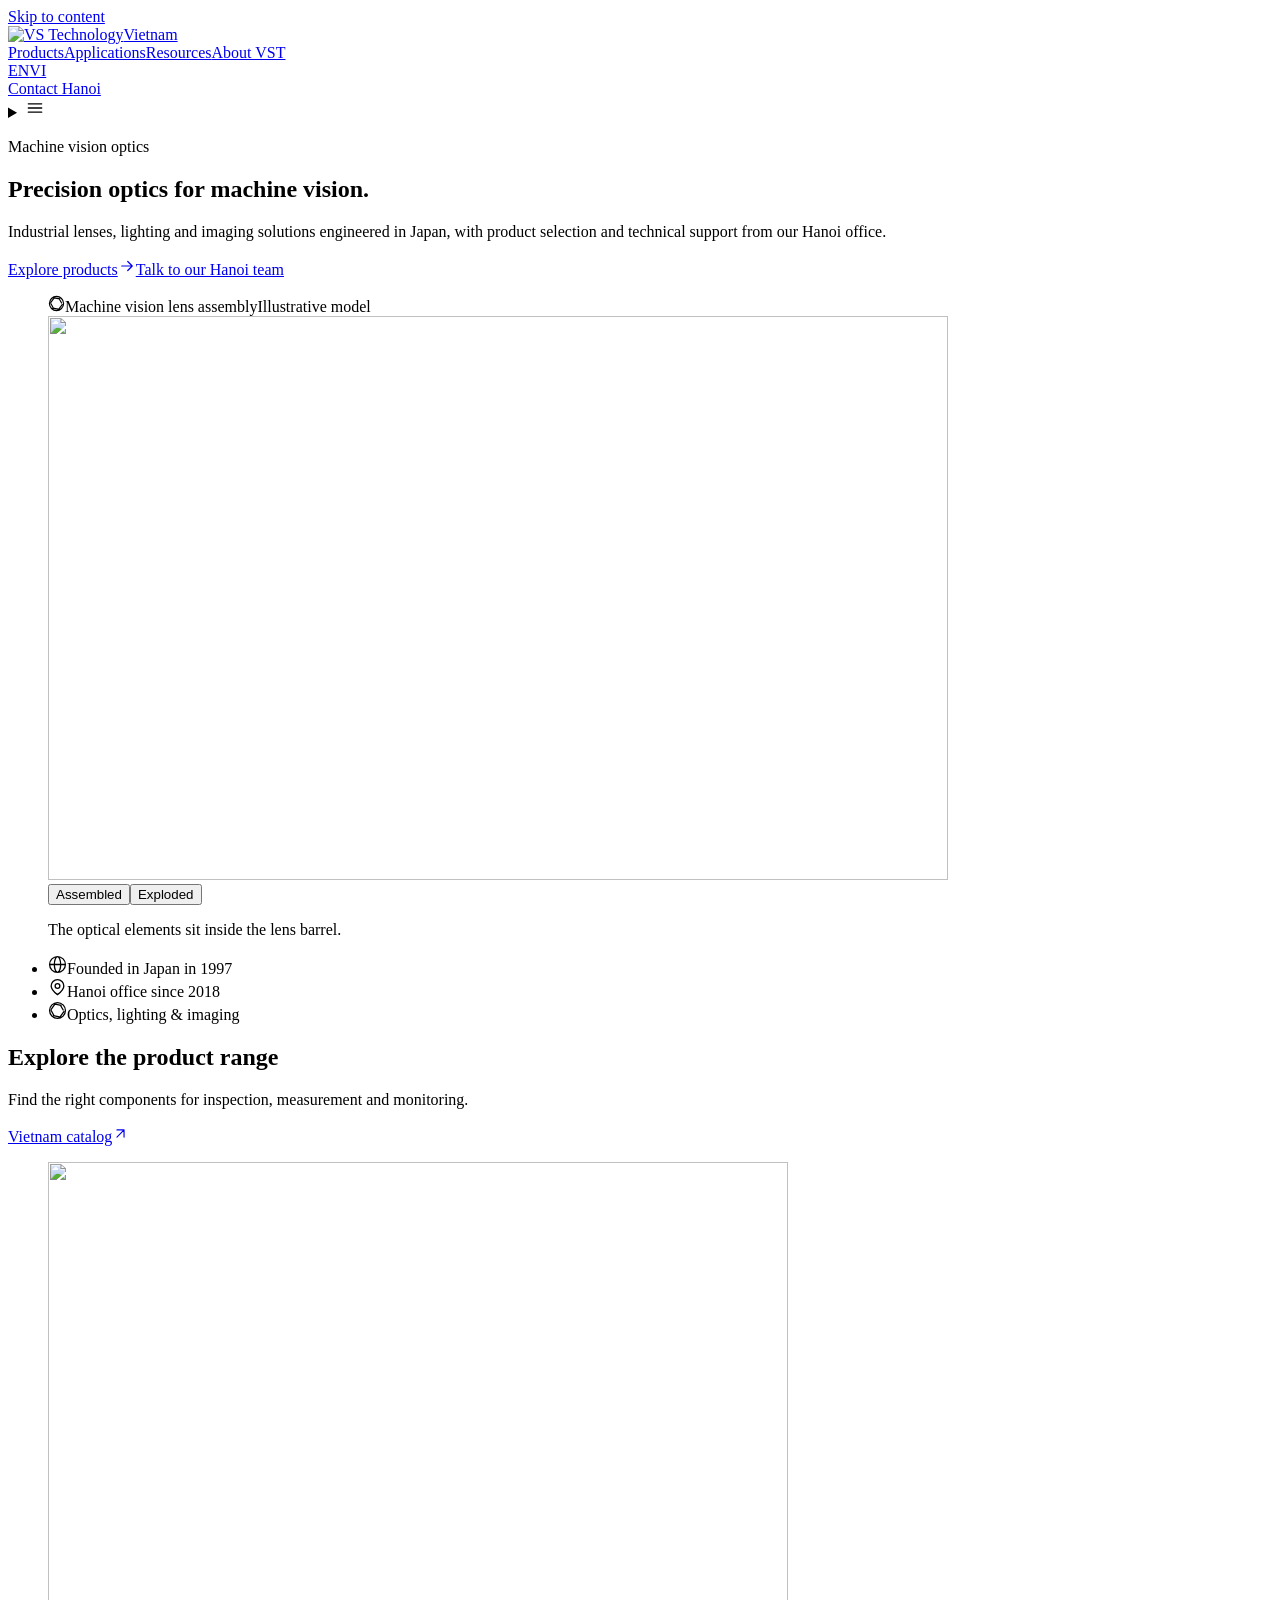
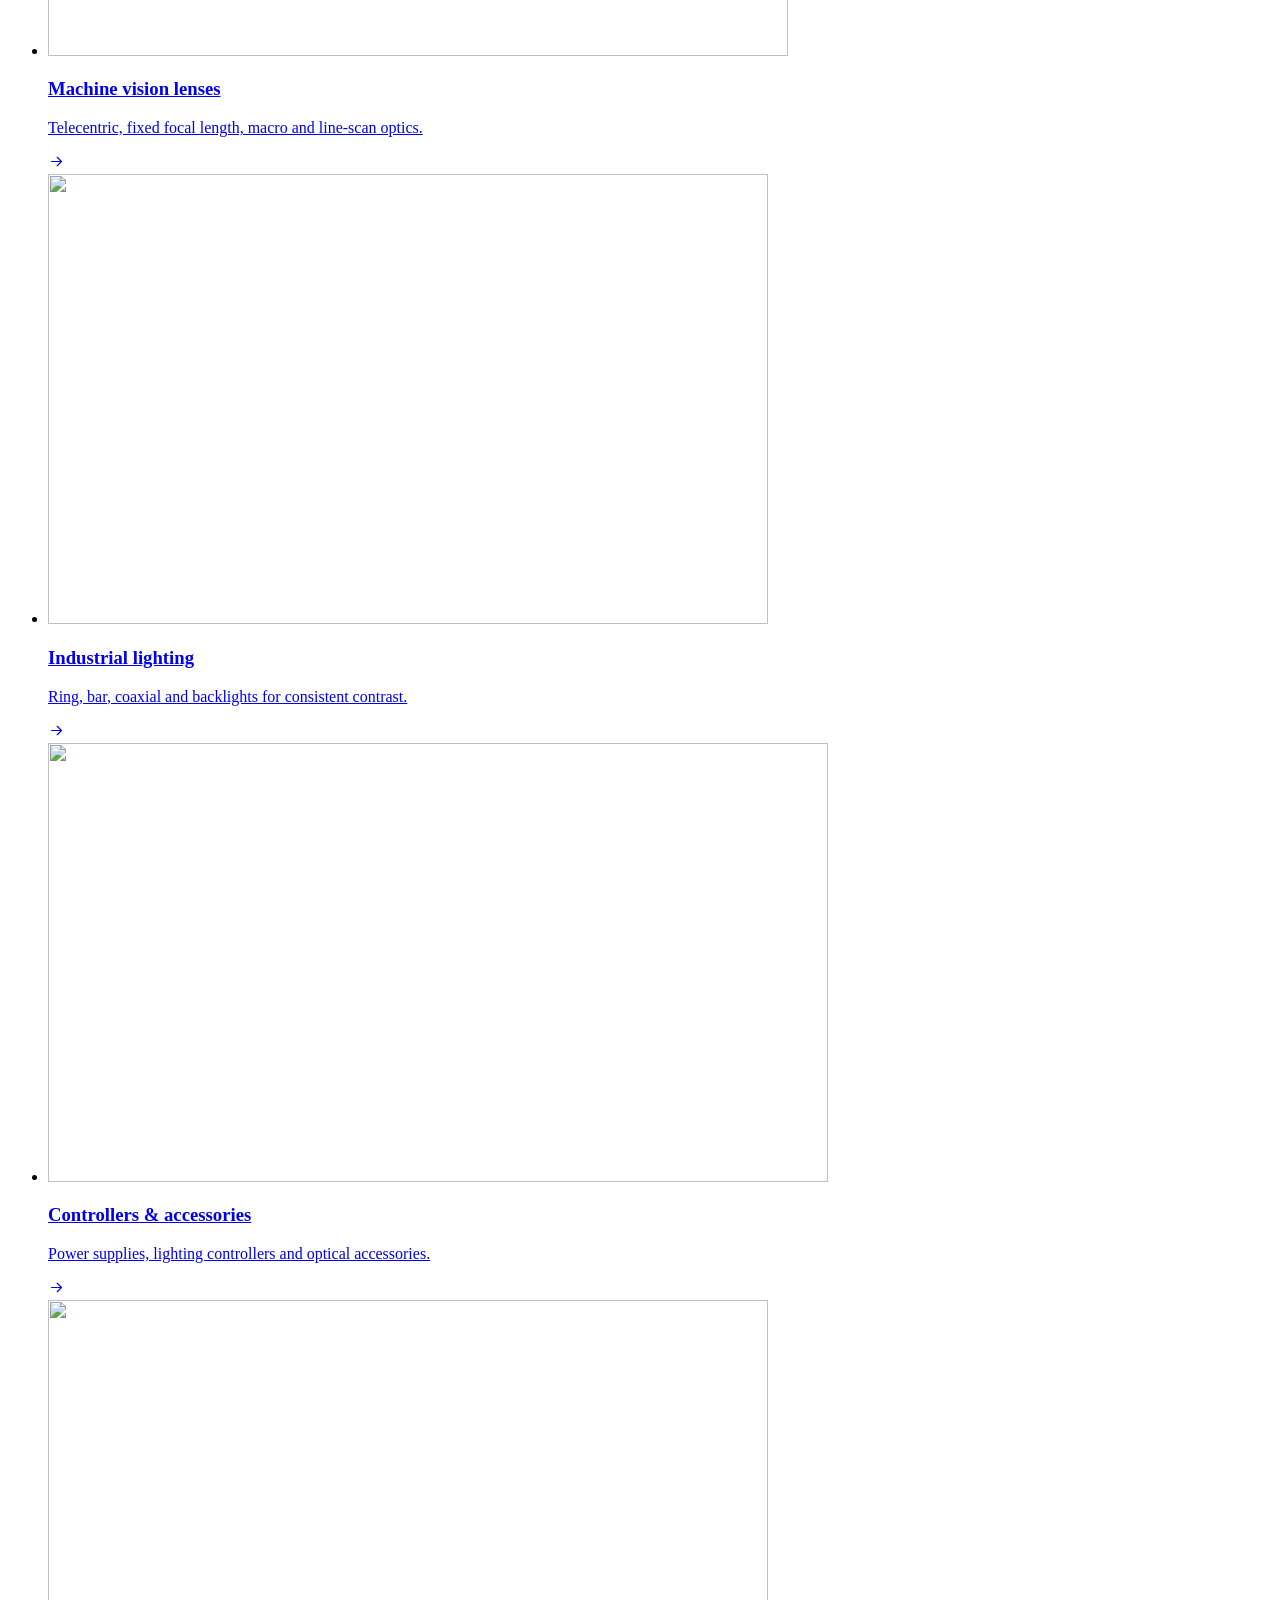
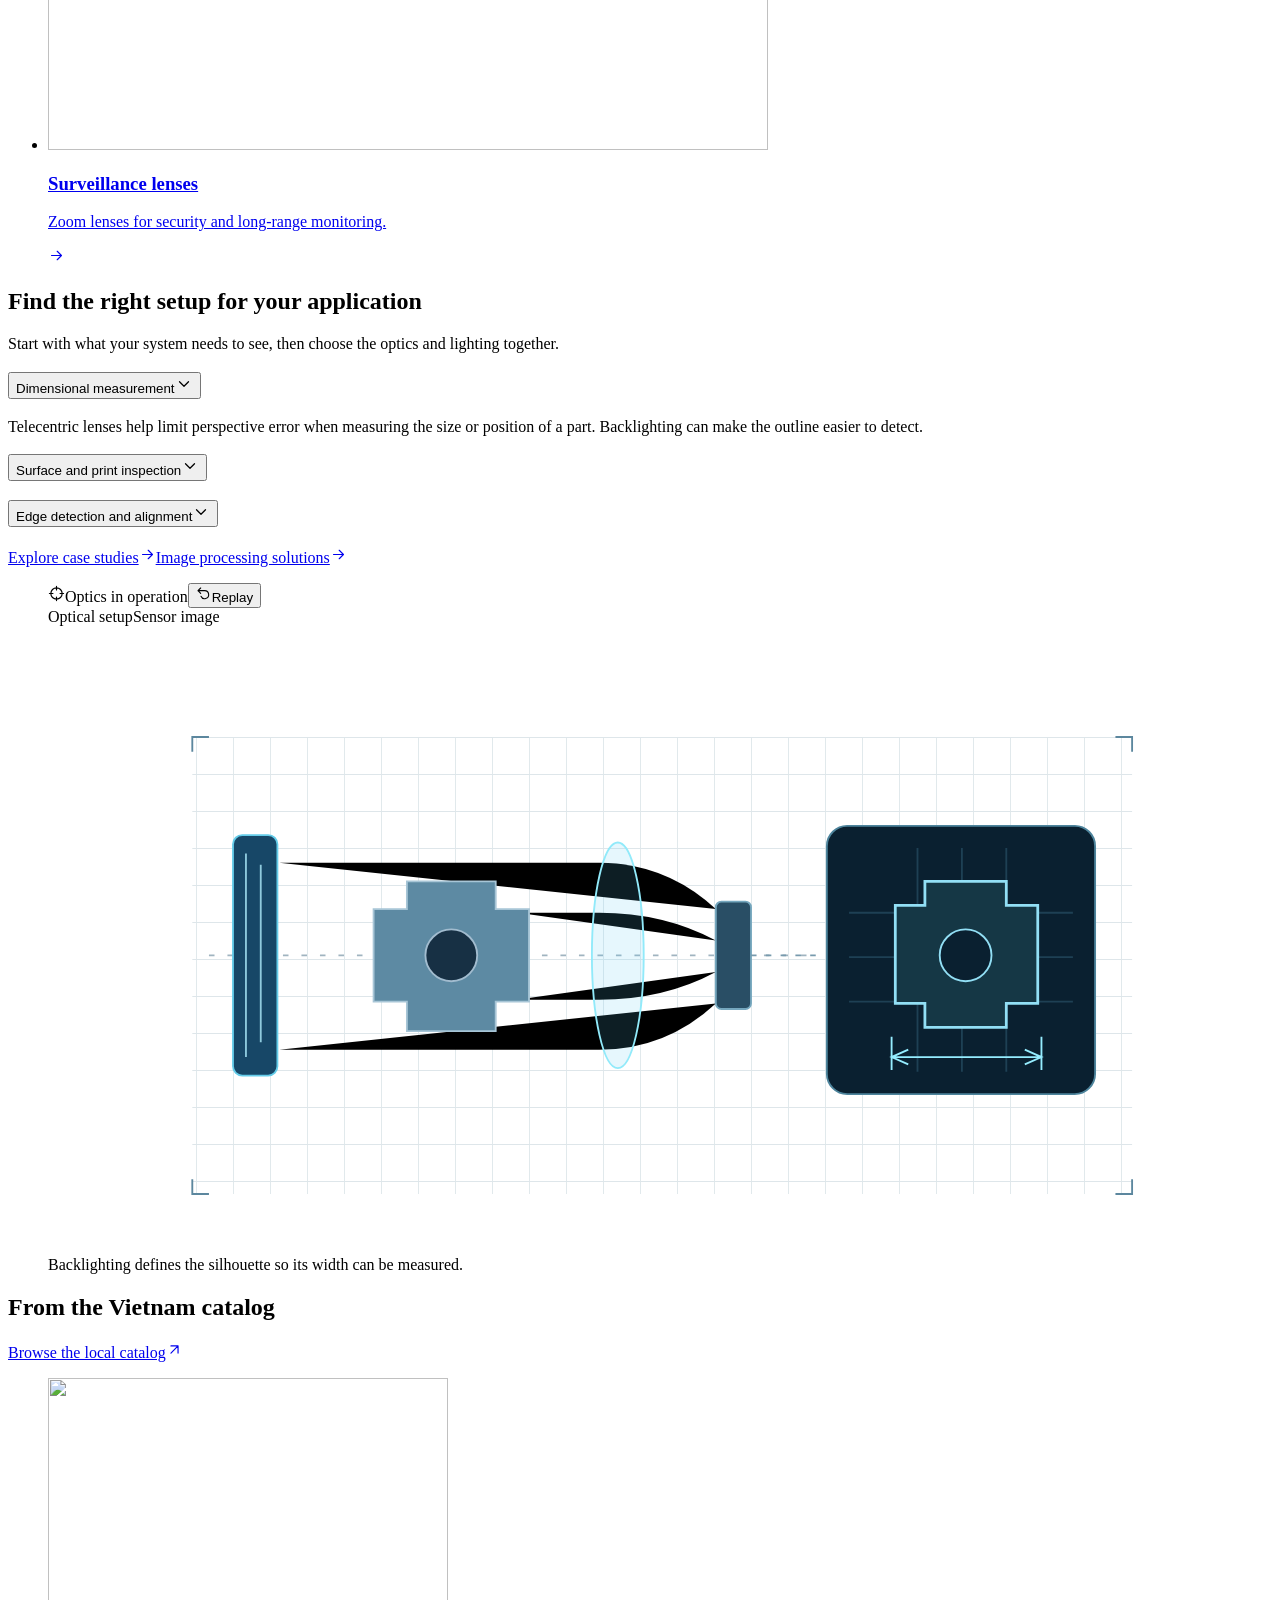
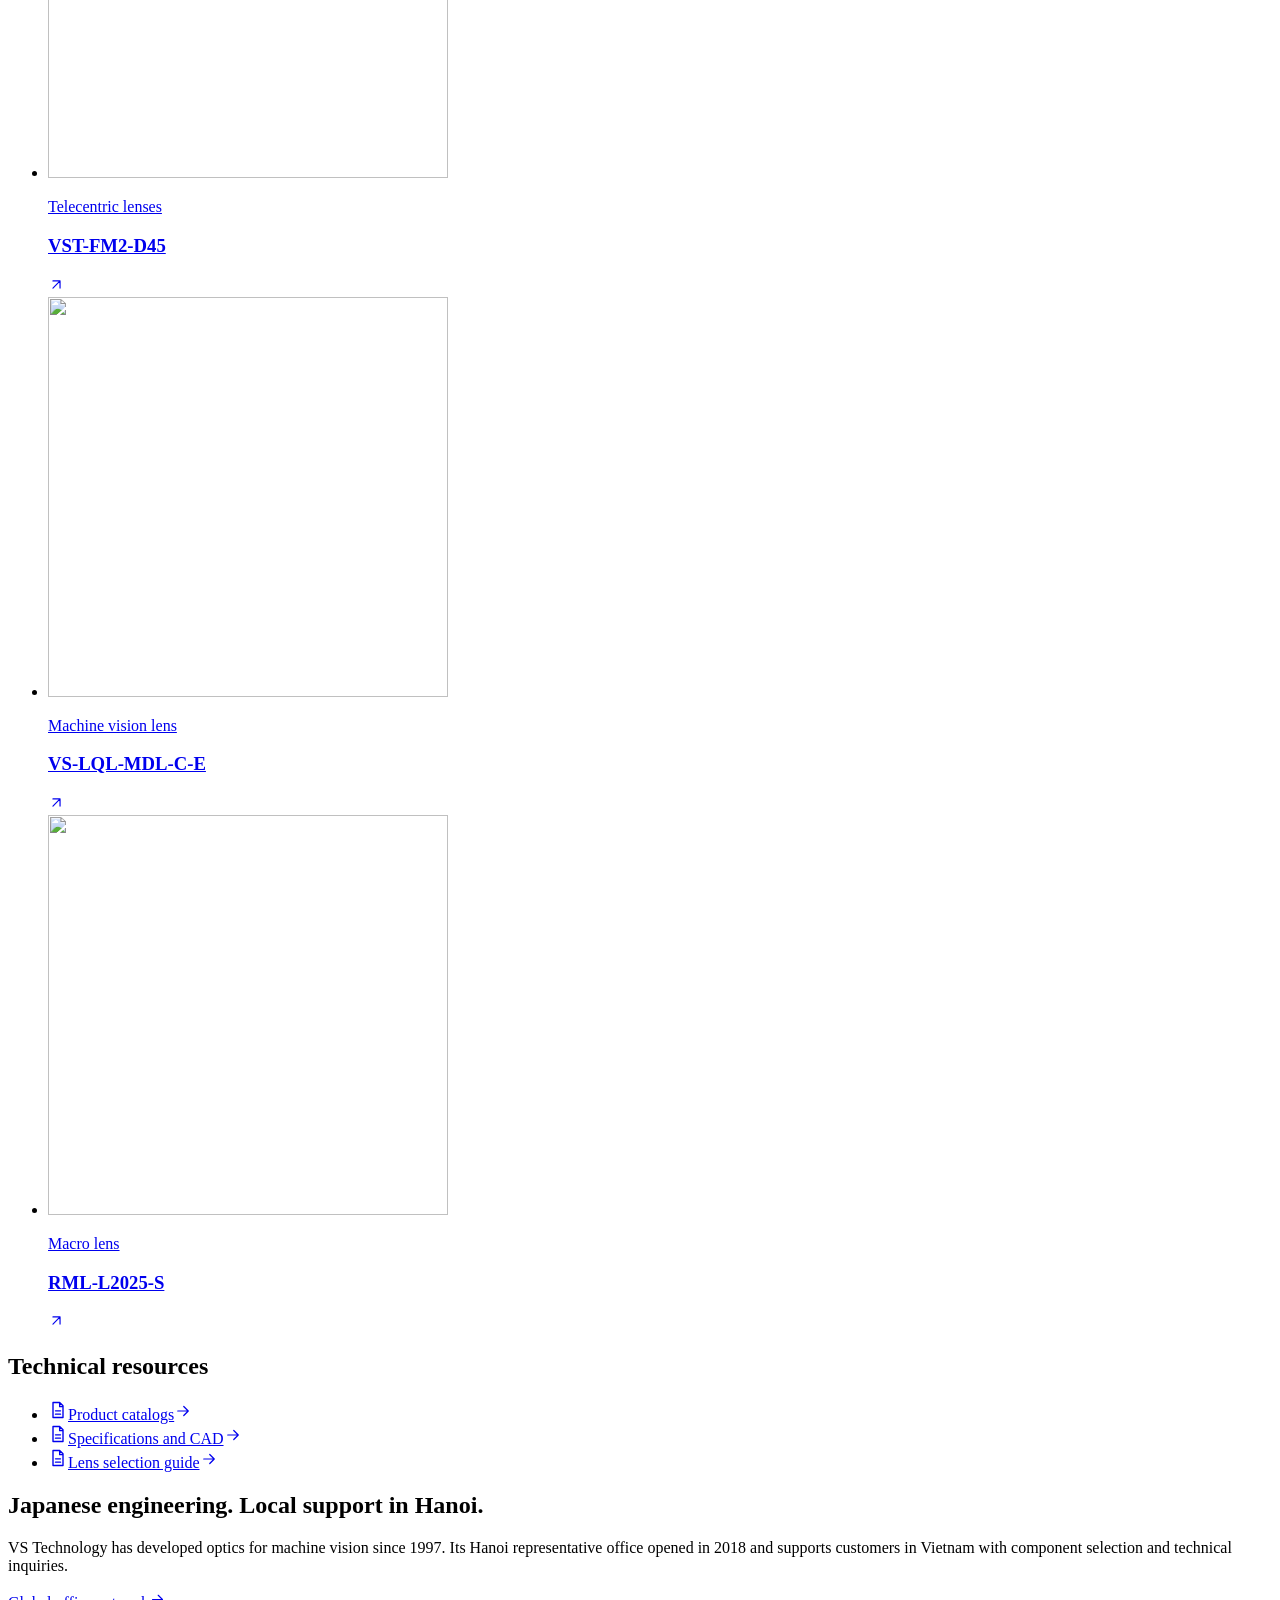
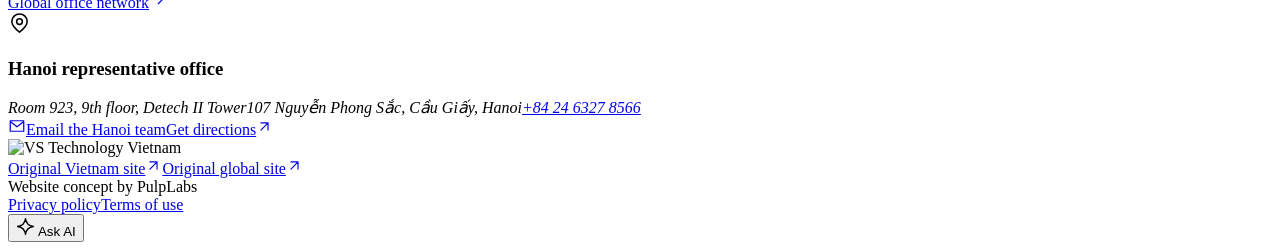
==== commit 710f4d8b: "Deploy interactive lens and optics motion graphics" ====
--- a/index.html
+++ b/index.html
@@ -1 +1 @@
-<!DOCTYPE html><html lang="en"><head><meta charSet="utf-8"/><meta name="viewport" content="width=device-width, initial-scale=1"/><link rel="preload" href="/vs-technology-vietnam/images/hero-lenses.webp" as="image" fetchPriority="high"/><link rel="preload" as="image" href="/vs-technology-vietnam/images/logo.webp"/><link rel="stylesheet" href="/vs-technology-vietnam/_next/static/chunks/1hz2kfr1a7gws.css" data-precedence="next"/><link rel="preload" as="script" fetchPriority="low" href="/vs-technology-vietnam/_next/static/chunks/0j1we3cwg31qe.js"/><script src="/vs-technology-vietnam/_next/static/chunks/1v6xiqsd-6n8k.js" async=""></script><script src="/vs-technology-vietnam/_next/static/chunks/39_j1bdzreq0m.js" async=""></script><script src="/vs-technology-vietnam/_next/static/chunks/turbopack-183k7cc5k3hng.js" async=""></script><script src="/vs-technology-vietnam/_next/static/chunks/3qfy96eoyh-ek.js" async=""></script><script src="/vs-technology-vietnam/_next/static/chunks/0a1yt_51jzl08.js" async=""></script><title>VS Technology Vietnam | Machine Vision Optics</title><meta name="description" content="Explore machine vision lenses, lighting and imaging solutions from VS Technology, with technical support in Hanoi."/><meta name="referrer" content="no-referrer"/><meta name="robots" content="noindex, nofollow"/><script src="/vs-technology-vietnam/_next/static/chunks/0cz1d0mv5g_q7.js" noModule=""></script></head><body><div hidden=""><!--$--><!--/$--></div><a class="skip-link" href="#main">Skip to content</a><header class="site-header"><div class="shell header-inner"><a href="/vs-technology-vietnam/" class="brand" aria-label="VS Technology Vietnam home"><img src="/vs-technology-vietnam/images/logo.webp" width="376" height="72" alt="VS Technology"/><span>Vietnam</span></a><nav class="desktop-nav" aria-label="Menu"><a href="#products">Products</a><a href="#applications">Applications</a><a href="#resources">Resources</a><a href="#about">About VST</a></nav><div class="header-actions"><nav aria-label="Choose language" class="language-selector"><a href="/vs-technology-vietnam/" lang="en" hrefLang="en" aria-label="EN (English)" aria-current="page">EN</a><a href="/vs-technology-vietnam/vi/" lang="vi" hrefLang="vi" aria-label="VI (Tiếng Việt)">VI</a></nav><a class="button button-small header-contact" href="#contact">Contact Hanoi</a><details class="mobile-menu"><summary aria-label="Menu"><svg aria-hidden="true" width="20" height="20" viewBox="0 0 24 24" fill="none" stroke="currentColor" stroke-width="1.65" stroke-linecap="round" stroke-linejoin="round"><path d="M4 7h16M4 12h16M4 17h16"></path></svg></summary><nav aria-label="Menu"><a href="#products">Products</a><a href="#applications">Applications</a><a href="#resources">Resources</a><a href="#about">About VST</a><a href="#contact">Contact Hanoi</a></nav></details></div></div></header><main id="main" tabindex="-1"><section class="hero" aria-labelledby="hero-title"><div class="shell hero-inner"><div class="hero-copy"><p class="hero-label"><span aria-hidden="true"></span>Machine vision optics</p><h1 id="hero-title">Precision optics for machine vision.</h1><p class="hero-intro">Industrial lenses, lighting and imaging solutions engineered in Japan, with product selection and technical support from our Hanoi office.</p><div class="hero-actions"><a class="button" href="#products">Explore products<svg aria-hidden="true" width="18" height="18" viewBox="0 0 24 24" fill="none" stroke="currentColor" stroke-width="1.65" stroke-linecap="round" stroke-linejoin="round"><path d="M5 12h14m-6-6 6 6-6 6"></path></svg></a><a class="button button-outline" href="#contact">Talk to our Hanoi team</a></div></div><figure class="hero-visual"><div class="hero-crosshair" aria-hidden="true"></div><img src="/vs-technology-vietnam/images/hero-lenses.webp" alt="VS Technology machine vision lens lineup" width="1440" height="900" loading="eager" fetchPriority="high" decoding="auto"/><figcaption><span aria-hidden="true"></span>VS Technology machine vision lens lineup</figcaption></figure></div></section><ul class="shell proof-strip"><li><svg aria-hidden="true" width="19" height="19" viewBox="0 0 24 24" fill="none" stroke="currentColor" stroke-width="1.65" stroke-linecap="round" stroke-linejoin="round"><path d="M12 22a10 10 0 1 0 0-20 10 10 0 0 0 0 20Zm0 0c2.2 0 4-4.5 4-10s-1.8-10-4-10-4 4.5-4 10 1.8 10 4 10ZM2 12h20"></path></svg>Founded in Japan in 1997</li><li><svg aria-hidden="true" width="19" height="19" viewBox="0 0 24 24" fill="none" stroke="currentColor" stroke-width="1.65" stroke-linecap="round" stroke-linejoin="round"><path d="M20 10c0 5-8 11-8 11S4 15 4 10a8 8 0 0 1 16 0Z M15 10a3 3 0 1 1-6 0 3 3 0 0 1 6 0Z"></path></svg>Hanoi office since 2018</li><li><svg aria-hidden="true" width="19" height="19" viewBox="0 0 24 24" fill="none" stroke="currentColor" stroke-width="1.65" stroke-linecap="round" stroke-linejoin="round"><path d="M12 22a10 10 0 1 0 0-20 10 10 0 0 0 0 20Zm3.5-17 3.7 6.4M9 4l7.5 1.5M4 10.5l4.5-6.2M7.7 18.6 4 12m10.3 8-7.5-1.5M20 13.5l-4.5 6.2"></path></svg>Optics, lighting &amp; imaging</li></ul><section class="shell section products" id="products" tabindex="-1" aria-labelledby="products-title"><div class="section-heading"><div><h2 id="products-title">Explore the product range</h2><p>Find the right components for inspection, measurement and monitoring.</p></div><a class="text-link" href="https://vstechnology.vn/san-pham/">Vietnam catalog<svg aria-hidden="true" width="17" height="17" viewBox="0 0 24 24" fill="none" stroke="currentColor" stroke-width="1.65" stroke-linecap="round" stroke-linejoin="round"><path d="M7 17 17 7M7 7h10v10"></path></svg></a></div><ul class="product-grid"><li><a class="product-card" href="https://concepts.pulplabs.ai/vs-technology-vietnam/"><div class="product-image"><img src="/vs-technology-vietnam/images/machine-vision.webp" alt="" width="740" height="494" loading="lazy" decoding="async"/></div><div class="product-copy"><h3>Machine vision lenses</h3><p>Telecentric, fixed focal length, macro and line-scan optics.</p><span class="product-arrow"><svg aria-hidden="true" width="17" height="17" viewBox="0 0 24 24" fill="none" stroke="currentColor" stroke-width="1.65" stroke-linecap="round" stroke-linejoin="round"><path d="M5 12h14m-6-6 6 6-6 6"></path></svg></span></div></a></li><li><a class="product-card" href="https://concepts.pulplabs.ai/vs-technology-vietnam/"><div class="product-image"><img src="/vs-technology-vietnam/images/lighting.webp" alt="" width="720" height="450" loading="lazy" decoding="async"/></div><div class="product-copy"><h3>Industrial lighting</h3><p>Ring, bar, coaxial and backlights for consistent contrast.</p><span class="product-arrow"><svg aria-hidden="true" width="17" height="17" viewBox="0 0 24 24" fill="none" stroke="currentColor" stroke-width="1.65" stroke-linecap="round" stroke-linejoin="round"><path d="M5 12h14m-6-6 6 6-6 6"></path></svg></span></div></a></li><li><a class="product-card" href="https://concepts.pulplabs.ai/vs-technology-vietnam/"><div class="product-image"><img src="/vs-technology-vietnam/images/controllers.webp" alt="" width="780" height="439" loading="lazy" decoding="async"/></div><div class="product-copy"><h3>Controllers &amp; accessories</h3><p>Power supplies, lighting controllers and optical accessories.</p><span class="product-arrow"><svg aria-hidden="true" width="17" height="17" viewBox="0 0 24 24" fill="none" stroke="currentColor" stroke-width="1.65" stroke-linecap="round" stroke-linejoin="round"><path d="M5 12h14m-6-6 6 6-6 6"></path></svg></span></div></a></li><li><a class="product-card" href="https://concepts.pulplabs.ai/vs-technology-vietnam/"><div class="product-image"><img src="/vs-technology-vietnam/images/surveillance.webp" alt="" width="720" height="450" loading="lazy" decoding="async"/></div><div class="product-copy"><h3>Surveillance lenses</h3><p>Zoom lenses for security and long-range monitoring.</p><span class="product-arrow"><svg aria-hidden="true" width="17" height="17" viewBox="0 0 24 24" fill="none" stroke="currentColor" stroke-width="1.65" stroke-linecap="round" stroke-linejoin="round"><path d="M5 12h14m-6-6 6 6-6 6"></path></svg></span></div></a></li></ul></section><section class="application-band" id="applications" tabindex="-1" aria-labelledby="applications-title"><div class="shell application-grid"><div class="application-copy"><h2 id="applications-title">Find the right setup for your application</h2><p>Start with what your system needs to see, then choose the optics and lighting together.</p><div class="application-list"><details name="application" open=""><summary><span>Dimensional measurement</span><svg aria-hidden="true" width="18" height="18" viewBox="0 0 24 24" fill="none" stroke="currentColor" stroke-width="1.65" stroke-linecap="round" stroke-linejoin="round"><path d="m6 9 6 6 6-6"></path></svg></summary><p>Telecentric lenses help limit perspective error when measuring the size or position of a part. Backlighting can make the outline easier to detect.</p></details><details name="application"><summary><span>Surface and print inspection</span><svg aria-hidden="true" width="18" height="18" viewBox="0 0 24 24" fill="none" stroke="currentColor" stroke-width="1.65" stroke-linecap="round" stroke-linejoin="round"><path d="m6 9 6 6 6-6"></path></svg></summary><p>Choose lighting that brings out the target detail. Diffuse illumination can reduce glare on reflective parts, while directional lighting can help reveal scratches.</p></details><details name="application"><summary><span>Edge detection and alignment</span><svg aria-hidden="true" width="18" height="18" viewBox="0 0 24 24" fill="none" stroke="currentColor" stroke-width="1.65" stroke-linecap="round" stroke-linejoin="round"><path d="m6 9 6 6 6-6"></path></svg></summary><p>Use controlled contrast to make boundaries and alignment marks easier to locate before assembly, positioning or inspection.</p></details></div><div class="application-links"><a class="text-link" href="https://concepts.pulplabs.ai/vs-technology-vietnam/">Explore case studies<svg aria-hidden="true" width="17" height="17" viewBox="0 0 24 24" fill="none" stroke="currentColor" stroke-width="1.65" stroke-linecap="round" stroke-linejoin="round"><path d="M5 12h14m-6-6 6 6-6 6"></path></svg></a><a class="text-link" href="https://concepts.pulplabs.ai/vs-technology-vietnam/">Image processing solutions<svg aria-hidden="true" width="17" height="17" viewBox="0 0 24 24" fill="none" stroke="currentColor" stroke-width="1.65" stroke-linecap="round" stroke-linejoin="round"><path d="M5 12h14m-6-6 6 6-6 6"></path></svg></a></div></div><figure class="application-photo"><img src="/vs-technology-vietnam/images/inspection-lighting.webp" alt="VST ring lights for machine vision" width="918" height="516" loading="lazy" decoding="async"/><figcaption>VST ring lights for machine vision</figcaption></figure></div></section><section class="shell section featured" aria-labelledby="featured-title"><div class="section-heading"><h2 id="featured-title">From the Vietnam catalog</h2><a class="text-link" href="https://vstechnology.vn/san-pham/">Browse the local catalog<svg aria-hidden="true" width="17" height="17" viewBox="0 0 24 24" fill="none" stroke="currentColor" stroke-width="1.65" stroke-linecap="round" stroke-linejoin="round"><path d="M7 17 17 7M7 7h10v10"></path></svg></a></div><ul class="featured-grid"><li><a href="https://vstechnology.vn/product/vst-fm2-d45/" class="featured-card"><div class="featured-image"><img src="/vs-technology-vietnam/images/vs-ltc.webp" alt="" width="400" height="400" loading="lazy" decoding="async"/></div><div class="featured-copy"><p>Telecentric lenses</p><h3>VST-FM2-D45</h3></div><svg aria-hidden="true" width="17" height="17" viewBox="0 0 24 24" fill="none" stroke="currentColor" stroke-width="1.65" stroke-linecap="round" stroke-linejoin="round"><path d="M7 17 17 7M7 7h10v10"></path></svg></a></li><li><a href="https://vstechnology.vn/product/vs-lql-mdl-c-e/" class="featured-card"><div class="featured-image"><img src="/vs-technology-vietnam/images/vs-lql.webp" alt="" width="400" height="400" loading="lazy" decoding="async"/></div><div class="featured-copy"><p>Machine vision lens</p><h3>VS-LQL-MDL-C-E</h3></div><svg aria-hidden="true" width="17" height="17" viewBox="0 0 24 24" fill="none" stroke="currentColor" stroke-width="1.65" stroke-linecap="round" stroke-linejoin="round"><path d="M7 17 17 7M7 7h10v10"></path></svg></a></li><li><a href="https://vstechnology.vn/product/rml-l2025-s/" class="featured-card"><div class="featured-image"><img src="/vs-technology-vietnam/images/rml-l2025.webp" alt="" width="400" height="400" loading="lazy" decoding="async"/></div><div class="featured-copy"><p>Macro lens</p><h3>RML-L2025-S</h3></div><svg aria-hidden="true" width="17" height="17" viewBox="0 0 24 24" fill="none" stroke="currentColor" stroke-width="1.65" stroke-linecap="round" stroke-linejoin="round"><path d="M7 17 17 7M7 7h10v10"></path></svg></a></li></ul></section><section class="shell resources" id="resources" aria-labelledby="resources-title"><h2 id="resources-title">Technical resources</h2><ul><li><a href="https://concepts.pulplabs.ai/vs-technology-vietnam/"><svg aria-hidden="true" width="20" height="20" viewBox="0 0 24 24" fill="none" stroke="currentColor" stroke-width="1.65" stroke-linecap="round" stroke-linejoin="round"><path d="M6 3h8l4 4v14H6z M14 3v5h4M9 13h6m-6 4h6"></path></svg><span>Product catalogs</span><svg aria-hidden="true" width="18" height="18" viewBox="0 0 24 24" fill="none" stroke="currentColor" stroke-width="1.65" stroke-linecap="round" stroke-linejoin="round"><path d="M5 12h14m-6-6 6 6-6 6"></path></svg></a></li><li><a href="https://concepts.pulplabs.ai/vs-technology-vietnam/"><svg aria-hidden="true" width="20" height="20" viewBox="0 0 24 24" fill="none" stroke="currentColor" stroke-width="1.65" stroke-linecap="round" stroke-linejoin="round"><path d="M6 3h8l4 4v14H6z M14 3v5h4M9 13h6m-6 4h6"></path></svg><span>Specifications and CAD</span><svg aria-hidden="true" width="18" height="18" viewBox="0 0 24 24" fill="none" stroke="currentColor" stroke-width="1.65" stroke-linecap="round" stroke-linejoin="round"><path d="M5 12h14m-6-6 6 6-6 6"></path></svg></a></li><li><a href="https://concepts.pulplabs.ai/vs-technology-vietnam/"><svg aria-hidden="true" width="20" height="20" viewBox="0 0 24 24" fill="none" stroke="currentColor" stroke-width="1.65" stroke-linecap="round" stroke-linejoin="round"><path d="M6 3h8l4 4v14H6z M14 3v5h4M9 13h6m-6 4h6"></path></svg><span>Lens selection guide</span><svg aria-hidden="true" width="18" height="18" viewBox="0 0 24 24" fill="none" stroke="currentColor" stroke-width="1.65" stroke-linecap="round" stroke-linejoin="round"><path d="M5 12h14m-6-6 6 6-6 6"></path></svg></a></li></ul></section><section class="contact-band" id="about" aria-labelledby="about-title"><div class="shell contact-grid"><div class="about-copy"><h2 id="about-title">Japanese engineering. Local support in Hanoi.</h2><p>VS Technology has developed optics for machine vision since 1997. Its Hanoi representative office opened in 2018 and supports customers in Vietnam with component selection and technical inquiries.</p><a class="text-link" href="https://concepts.pulplabs.ai/vs-technology-vietnam/">Global office network<svg aria-hidden="true" width="17" height="17" viewBox="0 0 24 24" fill="none" stroke="currentColor" stroke-width="1.65" stroke-linecap="round" stroke-linejoin="round"><path d="M5 12h14m-6-6 6 6-6 6"></path></svg></a></div><div class="office-card" id="contact" tabindex="-1"><span class="office-icon"><svg aria-hidden="true" width="23" height="23" viewBox="0 0 24 24" fill="none" stroke="currentColor" stroke-width="1.65" stroke-linecap="round" stroke-linejoin="round"><path d="M20 10c0 5-8 11-8 11S4 15 4 10a8 8 0 0 1 16 0Z M15 10a3 3 0 1 1-6 0 3 3 0 0 1 6 0Z"></path></svg></span><h3>Hanoi representative office</h3><address><span>Room 923, 9th floor, Detech II Tower</span><span>107 Nguyễn Phong Sắc, Cầu Giấy, Hanoi</span><a href="tel:+842463278566">+84 24 6327 8566</a></address><div class="contact-actions"><a class="button" href="mailto:viet.duong@vst.co.jp"><svg aria-hidden="true" width="18" height="18" viewBox="0 0 24 24" fill="none" stroke="currentColor" stroke-width="1.65" stroke-linecap="round" stroke-linejoin="round"><path d="M3 5h18v14H3z M3 6l9 7 9-7"></path></svg>Email the Hanoi team</a><a class="text-link" href="https://www.google.com/maps/search/?api=1&amp;query=Detech+II+107+Nguyen+Phong+Sac+Hanoi">Get directions<svg aria-hidden="true" width="17" height="17" viewBox="0 0 24 24" fill="none" stroke="currentColor" stroke-width="1.65" stroke-linecap="round" stroke-linejoin="round"><path d="M7 17 17 7M7 7h10v10"></path></svg></a></div></div></div></section></main><footer class="shell footer"><div class="footer-top"><div class="footer-brand"><img src="/vs-technology-vietnam/images/logo.webp" alt="VS Technology Vietnam" width="376" height="72" loading="lazy" decoding="async"/></div><div class="footer-links"><a class="text-link" href="https://vstechnology.vn/">Original Vietnam site<svg aria-hidden="true" width="17" height="17" viewBox="0 0 24 24" fill="none" stroke="currentColor" stroke-width="1.65" stroke-linecap="round" stroke-linejoin="round"><path d="M7 17 17 7M7 7h10v10"></path></svg></a><a class="text-link" href="https://en-51702.site-translation.com/">Original global site<svg aria-hidden="true" width="17" height="17" viewBox="0 0 24 24" fill="none" stroke="currentColor" stroke-width="1.65" stroke-linecap="round" stroke-linejoin="round"><path d="M7 17 17 7M7 7h10v10"></path></svg></a></div></div><div class="footer-bottom"><span>Website concept by PulpLabs</span><div><a href="https://concepts.pulplabs.ai/vs-technology-vietnam/">Privacy policy</a><a href="https://concepts.pulplabs.ai/vs-technology-vietnam/">Terms of use</a></div></div></footer><button class="chat-launcher" type="button" aria-haspopup="dialog"><svg aria-hidden="true" width="19" height="19" viewBox="0 0 24 24" fill="none" stroke="currentColor" stroke-width="1.65" stroke-linecap="round" stroke-linejoin="round"><path d="M12 2c.8 6 4 9.2 10 10-6 .8-9.2 4-10 10-.8-6-4-9.2-10-10 6-.8 9.2-4 10-10Z"></path></svg> <!-- -->Ask AI</button><dialog class="chat-dialog" aria-labelledby="chat-title"><div class="chat-header"><h2 id="chat-title"><svg aria-hidden="true" width="20" height="20" viewBox="0 0 24 24" fill="none" stroke="currentColor" stroke-width="1.65" stroke-linecap="round" stroke-linejoin="round"><path d="M12 2c.8 6 4 9.2 10 10-6 .8-9.2 4-10 10-.8-6-4-9.2-10-10 6-.8 9.2-4 10-10Z"></path></svg> <!-- -->Ask AI</h2><button type="button" class="icon-button" aria-label="Close chat"><svg aria-hidden="true" width="20" height="20" viewBox="0 0 24 24" fill="none" stroke="currentColor" stroke-width="1.65" stroke-linecap="round" stroke-linejoin="round"><path d="m6 6 12 12M18 6 6 18"></path></svg></button></div><div class="chat-transcript"><p class="chat-intro">Ask about VS Technology Vietnam.</p><ul class="chat-suggestions"><li><button type="button">What products does VST offer?</button></li><li><button type="button">Which lens is suitable for measurement?</button></li><li><button type="button">How can I contact the Hanoi office?</button></li></ul><div role="log" aria-live="polite" aria-relevant="additions"></div></div><form class="chat-form"><input aria-label="Type a question" placeholder="Type a question" value=""/><button type="submit" class="icon-button" aria-label="Send question" disabled=""><svg aria-hidden="true" width="20" height="20" viewBox="0 0 24 24" fill="none" stroke="currentColor" stroke-width="1.65" stroke-linecap="round" stroke-linejoin="round"><path d="M12 19V5m-6 6 6-6 6 6"></path></svg></button></form></dialog><!--$--><!--/$--><script id="_R_">(globalThis["TURBOPACK"] || (globalThis["TURBOPACK"] = [])).push({"otherChunks":["static/chunks/0j1we3cwg31qe.js","static/chunks/1v6xiqsd-6n8k.js","static/chunks/39_j1bdzreq0m.js"],"runtimeModuleIds":[94553]});</script><script src="/vs-technology-vietnam/_next/static/chunks/0j1we3cwg31qe.js" async=""></script><script>(self.__next_f=self.__next_f||[]).push([0])</script><script>self.__next_f.push([1,"1:\"$Sreact.fragment\"\n2:\"/vs-technology-vietnam/_next/static/chunks/3qfy96eoyh-ek.js\"\n3:I[39756,[\"$2\"],\"default\"]\n4:I[37457,[\"$2\"],\"default\"]\n8:\"/vs-technology-vietnam/_next/static/chunks/0a1yt_51jzl08.js\"\n9:I[5008,[\"$8\"],\"Header\"]\nf:\"ViewportBoundary\"\n10:I[97367,[\"$2\"],\"$f\"]\n12:\"MetadataBoundary\"\n13:I[97367,[\"$2\"],\"$12\"]\n14:\"$Sreact.suspense\"\n16:I[68027,[],\"default\",1]\n:HL[\"/vs-technology-vietnam/_next/static/chunks/1hz2kfr1a7gws.css\",\"style\"]\n5:X\n7:[[\"children\",{\"s\":\"__PAGE__\",\"h\":512,\"d\":{\"r\":[\"$\",\"$1\",\"c\",{\"children\":[[[\"$\",\"a\",null,{\"className\":\"skip-link\",\"href\":\"#main\",\"children\":\"Skip to content\"}],[\"$\",\"$L9\",null,{\"copy\":{\"skip\":\"Skip to content\",\"language\":\"Choose language\",\"nav\":{\"products\":\"Products\",\"applications\":\"Applications\",\"resources\":\"Resources\",\"about\":\"About VST\"},\"contact\":\"Contact Hanoi\",\"menu\":\"Menu\",\"home\":\"VS Technology Vietnam home\",\"office\":\"Vietnam\",\"hero\":{\"label\":\"Machine vision optics\",\"title\":\"Precision optics for machine vision.\",\"intro\":\"Industrial lenses, lighting and imaging solutions engineered in Japan, with product selection and technical support from our Hanoi office.\",\"primary\":\"Explore products\",\"secondary\":\"Talk to our Hanoi team\",\"caption\":\"VS Technology machine vision lens lineup\"},\"strip\":[\"Founded in Japan in 1997\",\"Hanoi office since 2018\",\"Optics, lighting \u0026 imaging\"],\"products\":{\"title\":\"Explore the product range\",\"intro\":\"Find the right components for inspection, measurement and monitoring.\",\"view\":\"Vietnam catalog\",\"items\":[[\"Machine vision lenses\",\"Telecentric, fixed focal length, macro and line-scan optics.\"],[\"Industrial lighting\",\"Ring, bar, coaxial and backlights for consistent contrast.\"],[\"Controllers \u0026 accessories\",\"Power supplies, lighting controllers and optical accessories.\"],[\"Surveillance lenses\",\"Zoom lenses for security and long-range monitoring.\"]]},\"applications\":{\"title\":\"Find the right setup for your application\",\"intro\":\"Start with what your system needs to see, then choose the optics and lighting together.\",\"caption\":\"VST ring lights for machine vision\",\"items\":[[\"Dimensional measurement\",\"Telecentric lenses help limit perspective error when measuring the size or position of a part. Backlighting can make the outline easier to detect.\"],[\"Surface and print inspection\",\"Choose lighting that brings out the target detail. Diffuse illumination can reduce glare on reflective parts, while directional lighting can help reveal scratches.\"],[\"Edge detection and alignment\",\"Use controlled contrast to make boundaries and alignment marks easier to locate before assembly, positioning or inspection.\"]],\"cases\":\"Explore case studies\",\"solutions\":\"Image processing solutions\"},\"featured\":{\"title\":\"From the Vietnam catalog\",\"view\":\"Browse the local catalog\",\"types\":[\"Telecentric lenses\",\"Machine vision lens\",\"Macro lens\"]},\"resources\":{\"title\":\"Technical resources\",\"items\":[\"Product catalogs\",\"Specifications and CAD\",\"Lens selection guide\"]},\"about\":{\"title\":\"Japanese engineering. Local support in Hanoi.\",\"intro\":\"VS Technology has developed optics for machine vision since 1997. Its Hanoi representative office opened in 2018 and supports customers in Vietnam with component selection and technical inquiries.\",\"network\":\"Global office network\",\"cta\":\"Email the Hanoi team\",\"name\":\"Hanoi representative office\",\"address\":[\"Room 923, 9th floor, Detech II Tower\",\"107 Nguyễn Phong Sắc, Cầu Giấy, Hanoi\"],\"map\":\"Get directions\"},\"footer\":{\"region\":\"VS Technology Vietnam\",\"local\":\"Original Vietnam site\",\"global\":\"Original global site\",\"privacy\":\"Privacy policy\",\"terms\":\"Terms of use\",\"concept\":\"Website concept by PulpLabs\"},\"chat\":{\"title\":\"Ask AI\",\"intro\":\"Ask about VS Technology Vietnam.\",\"close\":\"Close chat\",\"prompt\":\"Type a question\",\"send\":\"Send question\",\"suggestions\":[[\"What products does VST offer?\",\"VS Technology offers machine vision lenses, industrial lighting, controllers and accessories, and surveillance lenses.\",\"Explore products\",\"#products\"],[\"Which lens is suitable for measurement?\",\"For dimensional measurement, consider a telecentric lens. It helps limit changes in apparent size when the distance to the part varies.\",\"See measurement guidance\",\"#applications\"],[\"How can I contact the Hanoi office?\",\"Email viet.duong@vst.co.jp or call +84 24 6327 8566. The office is in Room 923 of Detech II Tower, Hanoi.\",\"See Hanoi contact details\",\"#contact\"]]}},\"language\":\"en\",\"basePath\":\"/vs-technology-vietnam\"}],\"$La\",\"$Lb\",\"$Lc\"],[\"$Ld\"],\"$Le\"]}],\"p\":false,\"v\":null}}]]\n6:[[\"children\",{\"s\":\"(english)\",\"h\":528,\"d\":{\"r\":[\"$\",\"$1\",\"c\",{\"children\":[[[\"$\",\"link\",\"0\",{\"rel\":\"stylesheet\",\"href\":\"/vs-technology-vietnam/_next/static/chunks/1hz2kfr1a7gws.css\",\"precedence\":\"next\",\"crossOrigin\":\"$undefined\",\"nonce\":\"$undefined\"}]],[\"$\",\"html\",null,{\"lang\":\"en\",\"children\":[\"$\",\"body\",null,{\"children\":[\"$\",\"$L3\",null,{\"parallelRouterKey\":\"children\",\"error\":\"$undefined\",\"errorStyles\":\"$undefined\",\"errorScripts\":\"$undefined\",\"template\":[\"$\",\"$L4\",null,{}],\"templateStyles\":\"$undefined\",\"templateScripts\":\"$undefined\",\"notFound\":[[[\"$\",\"title\",null,{\"children\":\"404: This page could not be found.\"}],[\"$\",\"div\",null,{\"style\":\"$0:t:t:d:r:props:children:1:props:notFound:0:1:props:style\",\"children\":[\"$\",\"div\",null,{\"children\":[[\"$\",\"style\",null,{\"dangerouslySetInnerHTML\":{\"__html\":\"body{color:#000;background:#fff;margin:0}.next-error-h1{border-right:1px solid rgba(0,0,0,.3)}@media (prefers-color-scheme:dark){body{color:#fff;background:#000}.next-error-h1{border-right:1px solid rgba(255,255,255,.3)}}\"}}],[\"$\",\"h1\",null,{\"className\":\"next-error-h1\",\"style\":\"$0:t:t:d:r:props:children:1:props:notFound:0:1:props:children:props:children:1:props:style\",\"children\":404}],[\"$\",\"div\",null,{\"style\":\"$0:t:t:d:r:props:children:1:props:notFound:0:1:props:children:props:children:2:props:style\",\"children\":[\"$\",\"h2\",null,{\"style\":\"$0:t:t:d:r:props:children:1:props:notFound:0:1:props:children:props:children:2:props:children:props:style\",\"children\":\"This page could not be found.\"}]}]]}]}]],[]],\"forbidden\":\"$undefined\",\"unauthorized\":\"$undefined\"}]}]}]]}],\"p\":false,\"v\":null},\"c\":\"$Q7\"}]]\n0:{\"P\":null,\"c\":[\"\",\"\"],\"q\":\"\",\"i\":false,\"t\":{\"t\":{\"s\":\"\",\"h\":528,\"d\":{\"r\":[\"$\",\"$1\",\"c\",{\"children\":[null,[\"$\",\"$L3\",null,{\"parallelRouterKey\":\"children\",\"error\":\"$undefined\",\"errorStyles\":\"$undefined\",\"errorScripts\":\"$undefined\",\"template\":[\"$\",\"$L4\",null,{}],\"templateStyles\":\"$undefined\",\"templateScripts\":\"$undefined\",\"notFound\":[[[\"$\",\"title\",null,{\"children\":\"404: This page could not be found.\"}],[\"$\",\"div\",null,{\"style\":{\"fontFamily\":\"system-ui,\\\"Segoe UI\\\",Roboto,Helvetica,Arial,sans-serif,\\\"Apple Color Emoji\\\",\\\"Segoe UI Emoji\\\"\",\"height\":\"100vh\",\"textAlign\":\"center\",\"display\":\"flex\",\"flexDirection\":\"column\",\"alignItems\":\"center\",\"justifyContent\":\"center\"},\"children\":[\"$\",\"div\",null,{\"children\":[[\"$\",\"style\",null,{\"dangerouslySetInnerHTML\":{\"__html\":\"body{color:#000;background:#fff;margin:0}.next-error-h1{border-right:1px solid rgba(0,0,0,.3)}@media (prefers-color-scheme:dark){body{color:#fff;background:#000}.next-error-h1{border-right:1px solid rgba(255,255,255,.3)}}\"}}],[\"$\",\"h1\",null,{\"className\":\"next-error-h1\",\"style\":{\"display\":\"inline-block\",\"margin\":\"0 20px 0 0\",\"padding\":\"0 23px 0 0\",\"fontSize\":24,\"fontWeight\":500,\"verticalAlign\":\"top\",\"lineHeight\":\"49px\"},\"children\":404}],[\"$\",\"div\",null,{\"style\":{\"display\":\"inline-block\"},\"children\":[\"$\",\"h2\",null,{\"style\":{\"fontSize\":14,\"fontWeight\":400,\"lineHeight\":\"49px\",\"margin\":0},\"children\":\"This page could not be found.\"}]}]]}]}]],[]],\"forbidden\":\"$undefined\",\"unauthorized\":\"$undefined\"}]]}],\"p\":false,\"v\":\"$5\"},\"c\":\"$Q6\"},\"h\":{\"r\":[\"$\",\"$1\",\"h\",{\"children\":[null,[\"$\",\"$L10\",null,{\"children\":\"$L11\"}],[\"$\",\"$L13\",null,{\"children\":[[\"$\",\"div\",null,{\"hidden\":true,\"children\":[\"$\",\"$14\",null,{\"name\":\"Next.Metadata\",\"children\":\"$L15\"}]}],null]}],null]}],\"p\":false,\"v\":null}},\"m\":\"$undefined\",\"G\":[\"$16\",[]],\"S\":true,\"r\":\"$undefined\",\"s\":\"$undefined\",\"a\":\"$undefined\",\"l\":\"$undefined\",\"p\":\"$undefined\",\"d\":\"$undefined\",\"b\":\"ahhxRE33PIQKj-Fwj9cCu\"}\n1f:I[51037,[\"$8\"],\"Chat\"]\n20:I[97367,[\"$2\"],\"OutletBoundary\"]\n:HL[\"/vs-technology-vietnam/images/hero-lenses.webp\",\"image\",{\"fetchPriority\":\"high\"}]\n5:C\na:[\"$\",\"main\",null,{\"id\":\"main\",\"tabIndex\":-1,\"children\":[[[\"$\",\"section\",null,{\"className\":\"hero\",\"aria-labelledby\":\"hero-title\",\"children\":[\"$\",\"div\",null,{\"className\":\"shell hero-inner\",\"children\":[[\"$\",\"div\",null,{\"className\":\"hero-copy\",\"children\":[[\"$\",\"p\",null,{\"className\":\"hero-label\",\"children\":[[\"$\",\"span\",null,{\"aria-hidden\":\"true\"}],\"Machine vision optics\"]}],[\"$\",\"h1\",null,{\"id\":\"hero-title\",\"children\":\"Precision optics for machine vision.\"}],[\"$\",\"p\",null,{\"className\":\"hero-intro\",\"children\":\"Industrial lenses, lighting and imaging solutions engineered in Japan, with product selection and technical support from our Hanoi office.\"}],[\"$\",\"div\",null,{\"className\":\"hero-actions\",\"children\":[[\"$\",\"a\",null,{\"className\":\"button\",\"href\":\"#products\",\"children\":[\"Explore products\",[\"$\",\"svg\",null,{\"aria-hidden\":\"true\",\"width\":18,\"height\":18,\"viewBox\":\"0 0 24 24\",\"fill\":\"none\",\"stroke\":\"currentColor\",\"strokeWidth\":\"1.65\",\"strokeLinecap\":\"round\",\"strokeLinejoin\":\"round\",\"children\":[\"$\",\"path\",null,{\"d\":\"M5 12h14m-6-6 6 6-6 6\"}]}]]}],[\"$\",\"a\",null,{\"className\":\"button button-outline\",\"href\":\"#contact\",\"children\":\"Talk to our Hanoi team\"}]]}]]}],[\"$\",\"figure\",null,{\"className\":\"hero-visual\",\"children\":[[\"$\",\"div\",null,{\"className\":\"hero-crosshair\",\"aria-hidden\":\"true\"}],[\"$\",\"img\",null,{\"src\":\"/vs-technology-vietnam/images/hero-lenses.webp\",\"alt\":\"VS Technology machine vision lens lineup\",\"width\":1440,\"height\":900,\"loading\":\"eager\",\"fetchPriority\":\"high\",\"decoding\":\"auto\"}],[\"$\",\"figcaption\",null,{\"children\":[[\"$\",\"span\",null,{\"aria-hidden\":\"true\"}],\"VS Technology machine vision lens lineup\"]}]]}]]}]}],[\"$\",\"ul\",null,{\"className\":\"shell proof-strip\",\"children\":[[\"$\",\"li\",\"Founded in Japan in 1997\",{\"children\":[[\"$\",\"svg\",null,{\"aria-hidden\":\"true\",\"width\":19,\"height\":19,\"viewBox\":\"0 0 24 24\",\"fill\":\"none\",\"stroke\":\"currentColor\",\"strokeWidth\":\"1.65\",\"strokeLinecap\":\"round\",\"strokeLinejoin\":\"round\",\"children\":[\"$\",\"path\",null,{\"d\":\"M12 22a10 10 0 1 0 0-20 10 10 0 0 0 0 20Zm0 0c2.2 0 4-4.5 4-10s-1.8-10-4-10-4 4.5-4 10 1.8 10 4 10ZM2 12h20\"}]}],\"Founded in Japan in 1997\"]}],[\"$\",\"li\",\"Hanoi office since 2018\",{\"children\":[[\"$\",\"svg\",null,{\"aria-hidden\":\"true\",\"width\":19,\"height\":19,\"viewBox\":\"0 0 24 24\",\"fill\":\"none\",\"stroke\":\"currentColor\",\"strokeWidth\":\"1.65\",\"strokeLinecap\":\"round\",\"strokeLinejoin\":\"round\",\"children\":[\"$\",\"path\",null,{\"d\":\"M20 10c0 5-8 11-8 11S4 15 4 10a8 8 0 0 1 16 0Z M15 10a3 3 0 1 1-6 0 3 3 0 0 1 6 0Z\"}]}],\"Hanoi office since 2018\"]}],[\"$\",\"li\",\"Optics, lighting \u0026 imaging\",{\"children\":[[\"$\",\"svg\",null,{\"aria-hidden\":\"true\",\"width\":19,\"height\":19,\"viewBox\":\"0 0 24 24\",\"fill\":\"none\",\"stroke\":\"currentColor\",\"strokeWidth\":\"1.65\",\"strokeLinecap\":\"round\",\"strokeLinejoin\":\"round\",\"children\":[\"$\",\"path\",null,{\"d\":\"M12 22a10 10 0 1 0 0-20 10 10 0 0 0 0 20Zm3.5-17 3.7 6.4M9 4l7.5 1.5M4 10.5l4.5-6.2M7.7 18.6 4 12m10.3 8-7.5-1.5M20 13.5l-4.5 6.2\"}]}],\"Optics, lighting \u0026 imaging\"]}]]}]],[\"$\",\"section\",null,{\"className\":\"shell section products\",\"id\":\"products\",\"tabIndex\":-1,\"aria-labelledby\":\"products-title\",\"children\":[[\"$\",\"div\",null,{\"className\":\"section-heading\",\"children\":[[\"$\",\"div\",null,{\"children\":[[\"$\",\"h2\",null,{\"id\":\"products-title\",\"children\":\"Explore the product range\"}],[\"$\",\"p\",null,{\"children\":\"Find the right components for inspection, measurement and monitoring.\"}]]}],[\"$\",\"a\",null,{\"className\":\"text-link\",\"href\":\"https://vstechnology.vn/san-pham/\",\"children\":[\"Vietnam catalog\",[\"$\",\"svg\",null,{\"aria-hidden\":\"true\",\"width\":17,\"height\":17,\"viewBox\":\"0 0 24 24\",\"fill\":\"none\",\"stroke\":\"currentColor\",\"strokeWidth\":\"1.65\",\"strokeLinecap\":\"round\",\"strokeLinejoin\":\"round\",\"children\":[\"$\",\"path\",null,{\"d\":\"M7 17 17 7M7 7h10v10\"}]}]]}]]}],[\"$\",\"ul\",null,{\"className\":\"product-grid\",\"children\":[[\"$\",\"li\",\"Machine vision lenses\",{\"children\":[\"$\",\"a\",null,{\"className\":\"product-card\",\"href\":\"https://concepts.pulplabs.ai/vs-technology-vietnam/\",\"children\":[[\"$\",\"div\",null,{\"className\":\"product-image\",\"children\":[\"$\",\"img\",null,{\"src\":\"/vs-technology-vietnam/images/machine-vision.webp\",\"alt\":\"\",\"width\":740,\"height\":494,\"loading\":\"lazy\",\"fetchPriority\":\"$undefined\",\"decoding\":\"async\"}]}],[\"$\",\"div\",null,{\"className\":\"product-copy\",\"children\":[[\"$\",\"h3\",null,{\"children\":\"Machine vision lenses\"}],[\"$\",\"p\",null,{\"children\":\"Telecentric, fixed focal length, macro and line-scan optics.\"}],[\"$\",\"span\",null,{\"className\":\"product-arrow\",\"children\":[\"$\",\"svg\",null,{\"aria-hidden\":\"true\",\"width\":17,\"height\":17,\"viewBox\":\"0 0 24 24\",\"fill\":\"none\",\"stroke\":\"currentColor\",\"strokeWidth\":\"1.65\",\"strokeLinecap\":\"round\",\"strokeLinejoin\":\"round\",\"children\":\"$L17\"}]}]]}]]}]}],\"$L18\",\"$L19\",\"$L1a\"]}]]}],\"$L1b\",\"$L1c\",\"$L1d\",\"$L1e\"]}]\nb:[\"$\",\"footer\",null,{\"className\":\"shell footer\",\"children\":[[\"$\",\"div\",null,{\"className\":\"footer-top\",\"children\":[[\"$\",\"div\",null,{\"className\":\"footer-brand\",\"children\":[\"$\",\"img\",null,{\"src\":\"/vs-technology-vietnam/images/logo.webp\",\"alt\":\"VS Technology Vietnam\",\"width\":376,\"height\":72,\"loading\":\"lazy\",\"fetchPriority\":\"$undefined\",\"decoding\":\"async\"}]}],[\"$\",\"div\",null,{\"className\":\"footer-links\",\"children\":[[\"$\",\"a\",null,{\"className\":\"text-link\",\"href\":\"https://vstechnology.vn/\",\"children\":[\"Original Vietnam site\",[\"$\",\"svg\",null,{\"aria-hidden\":\"true\",\"width\":17,\"height\":17,\"viewBox\":\"0 0 24 24\",\"fill\":\"none\",\"stroke\":\"currentColor\",\"strokeWidth\":\"1.65\",\"strokeLinecap\":\"round\",\"strokeLinejoin\":\"round\",\"children\":[\"$\",\"path\",null,{\"d\":\"M7 17 17 7M7 7h10v10\"}]}]]}],[\"$\",\"a\",null,{\"className\":\"text-link\",\"href\":\"https://en-51702.site-translation.com/\",\"children\":[\"Original global site\",[\"$\",\"svg\",null,{\"aria-hidden\":\"true\",\"width\":17,\"height\":17,\"viewBox\":\"0 0 24 24\",\"fill\":\"none\",\"stroke\":\"currentColor\",\"strokeWidth\":\"1.65\",\"strokeLinecap\":\"round\",\"strokeLinejoin\":\"round\",\"children\":[\"$\",\"path\",null,{\"d\":\"M7 17 17 7M7 7h10v10\"}]}]]}]]}]]}],[\"$\",\"div\",null,{\"className\":\"footer-bottom\",\"children\":[[\"$\",\"span\",null,{\"children\":\"Website concept by PulpLabs\"}],[\"$\",\"div\",null,{\"children\":[[\"$\",\"a\",null,{\"href\":\"https://concepts.pulplabs.ai/vs-technology-vietnam/\",\"children\":\"Privacy policy\"}],[\"$\",\"a\",null,{\"href\":\"https://concepts.pulplabs.ai/vs-technology-vietnam/\",\"children\":\"Terms of use\"}]]}]]}]]}]\nc:[\"$\",\"$L1f\",null,{\"copy\":\"$7:0:1:d:r:props:children:0:1:props:copy:chat\"}]\nd:[\"$\",\"script\",\"script-0\",{\"src\":\"/vs-technology-vietnam/_next/static/chunks/0a1yt_51jzl08.js\",\"async\":true,\"nonce\":\"$undefined\"}]\ne:[\"$\",\"$L20\",null,{\"children\":[\"$\",\"$14\",null,{\"name\":\"Next.MetadataOutlet\",\"children\":\"$@21\"}]}]\n17:[\"$\",\"path\",null,{\"d\":\"M5 12h14m-6-6 6 6-6 6\"}]\n18:[\"$\",\"li\",\"Industrial lighting\",{\"children\":[\"$\",\"a\",null,{\"className\":\"product-card\",\"href\":\"https://concepts.pulplabs.ai/vs-technology-vietnam/\",\"children\":[[\"$\",\"div\",null,{\"className\":\"product-image\",\"children\":[\"$\",\"img\",null,{\"src\":\"/vs-technology-vietnam/images/lighting.webp\",\"alt\":\"\",\"width\":720,\"height\":450,\"loading\":\"lazy\",\"fetchPriority\":\"$undefined\",\"decoding\":\"async\"}]}],[\"$\",\"div\",null,{\"className\":\"product-copy\",\"children\":[[\"$\",\"h3\",null,{\"children\":\"Industrial lighting\"}],[\"$\",\"p\",null,{\"children\":\"Ring, bar, coaxial and backlights for consistent contrast.\"}],[\"$\",\"span\",null,{\"className\":\"product-arrow\",\"children\":[\"$\",\"svg\",null,{\"aria-hidden\":\"true\",\"width\":17,\"height\":17,\"viewBox\":\"0 0 24 24\",\"fill\":\"none\",\"stroke\":\"currentColor\",\"strokeWidth\":\"1.65\",\"strokeLinecap\":\"round\",\"strokeLinejoin\":\"round\",\"children\":[\"$\",\"path\",null,{\"d\":\"M5 12h14m-6-6 6 6-6 6\"}]}]}]]}]]}]}]\n19:[\"$\",\"li\",\"Controllers \u0026 accessories\",{\"children\":[\"$\",\"a\",null,{\"className\":\"product-card\",\"href\":\"https://concepts.pulplabs.ai/vs-technology-vietnam/\",\"children\":[[\"$\",\"div\",null,{\"className\":\"product-image\",\"children\":[\"$\",\"img\",null,{\"src\":\"/vs-technology-vietnam/images/controllers.webp\",\"alt\":\"\",\"width\":780,\"height\":439,\"loading\":\"lazy\",\"fetchPriority\":\"$undefined\",\"decoding\":\"async\"}]}],[\"$\",\"div\",null,{\"className\":\"product-copy\",\"children\":[[\"$\",\"h3\",null,{\"children\":\"Controllers \u0026 accessories\"}],[\"$\",\"p\",null,{\"children\":\"Power supplies, lighting controllers and optical accessories.\"}],[\"$\",\"span\",null,{\"className\":\"product-arrow\",\"children\":[\"$\",\"svg\",null,{\"aria-hidden\":\"true\",\"width\":17,\"height\":17,\"viewBox\":\"0 0 24 24\",\"fill\":\"none\",\"stroke\":\"currentColor\",\"strokeWidth\":\"1.65\",\"strokeLinecap\":\"round\",\"strokeLinejoin\":\"round\",\"children\":[\"$\",\"path\",null,{\"d\":\"M5 12h14m-6-6 6 6-6 6\"}]}]}]]}]]}]}]\n1a:[\"$\",\"li\",\"Surveillance lenses\",{\"children\":[\"$\",\"a\",null,{\"className\":\"product-card\",\"href\":\"https://concepts.pulplabs.ai/vs-technology-vietnam/\",\"children\":[[\"$\",\"div\",null,{\"className\":\"product-image\",\"children\":[\"$\",\"img\",null,{\"src\":\"/vs-technology-vietnam/images/surveillance.webp\",\"alt\":\"\",\"width\":720,\"height\":450,\"loading\":\"lazy\",\"fetchPriority\":\"$undefined\",\"decoding\":\"async\"}]}],[\"$\",\"div\",null,{\"className\":\"product-copy\",\"children\":[[\"$\",\"h3\",null,{\"children\":\"Surveillance lenses\"}],[\"$\",\"p\",null,{\"children\":\"Zoom lenses for security and long-range monitoring.\"}],[\"$\",\"span\",null,{\"className\":\"product-arrow\",\"children\":[\"$\",\"svg\",null,{\"aria-hidden\":\"true\",\"width\":17,\"height\":17,\"viewBox\":\"0 0 24 24\",\"fill\":\"none\",\"stroke\":\"currentColor\",\"strokeWidth\":\"1.65\",\"strokeLinecap\":\"round\",\"strokeLinejoin\":\"round\",\"children\":[\"$\",\"path\",null,{\"d\":\"M5 12h14m-6-6 6 6-6 6\"}]}]}]]}]]}]}]\n1b:[\"$\",\"section\",null,{\"className\":\"application-band\",\"id\":\"applications\",\"tabIndex\":-1,\"aria-labelledby\":\"applications-title\",\"children\":[\"$\",\"div\",null,{\"className\":\"shell application-grid\",\"children\":[[\"$\",\"div\",null,{\"className\":\"application-copy\",\"children\":[[\"$\",\"h2\",null,{\"id\":\"applications-title\",\"children\":\"Find the right setup for your application\"}],[\"$\",\"p\",null,{\"children\":\"Start with what your system needs to see, then choose the optics and lighting together.\"}],[\"$\",\"div\",null,{\"className\":\"application-list\",\"children\":[[\"$\",\"details\",\"Dimensional measurement\",{\"name\":\"application\",\"open\":true,\"children\":[[\"$\",\"summary\",null,{\"children\":[[\"$\",\"span\",null,{\"children\":\"Dimensional measurement\"}],[\"$\",\"svg\",null,{\"aria-hidden\":\"true\",\"width\":18,\"height\":18,\"viewBox\":\"0 0 24 24\",\"fill\":\"none\",\"stroke\":\"currentColor\",\"strokeWidth\":\"1.65\",\"strokeLinecap\":\"round\",\"strokeLinejoin\":\"round\",\"children\":[\"$\",\"path\",null,{\"d\":\"m6 9 6 6 6-6\"}]}]]}],[\"$\",\"p\",null,{\"children\":\"Telecentric lenses help limit perspective error when measuring the size or position of a part. Backlighting can make the outline easier to detect.\"}]]}],[\"$\",\"details\",\"Surface and print inspection\",{\"name\":\"application\",\"open\":false,\"children\":[[\"$\",\"summary\",null,{\"children\":[[\"$\",\"span\",null,{\"children\":\"Surface and print inspection\"}],[\"$\",\"svg\",null,{\"aria-hidden\":\"true\",\"width\":18,\"height\":18,\"viewBox\":\"0 0 24 24\",\"fill\":\"none\",\"stroke\":\"currentColor\",\"strokeWidth\":\"1.65\",\"strokeLinecap\":\"round\",\"strokeLinejoin\":\"round\",\"children\":[\"$\",\"path\",null,{\"d\":\"m6 9 6 6 6-6\"}]}]]}],[\"$\",\"p\",null,{\"children\":\"Choose lighting that brings out the target detail. Diffuse illumination can reduce glare on reflective parts, while directional lighting can help reveal scratches.\"}]]}],[\"$\",\"details\",\"Edge detection and alignment\",{\"name\":\"application\",\"open\":false,\"children\":[[\"$\",\"summary\",null,{\"children\":[[\"$\",\"span\",null,{\"children\":\"Edge detection and alignment\"}],[\"$\",\"svg\",null,{\"aria-hidden\":\"true\",\"width\":18,\"height\":18,\"viewBox\":\"0 0 24 24\",\"fill\":\"none\",\"stroke\":\"currentColor\",\"strokeWidth\":\"1.65\",\"strokeLinecap\":\"round\",\"strokeLinejoin\":\"round\",\"children\":[\"$\",\"path\",null,{\"d\":\"m6 9 6 6 6-6\"}]}]]}],[\"$\",\"p\",null,{\"children\":\"Use controlled contrast to make boundaries and alignment marks easier to locate before assembly, positioning or inspection.\"}]]}]]}],[\"$\",\"div\",null,{\"className\":\"application-links\",\"children\":[[\"$\",\"a\",null,{\"className\":\"text-link\",\"href\":\"https://concepts.pulplabs.ai/vs-technology-vietnam/\",\"children\":[\"Explore case studies\",[\"$\",\"svg\",null,{\"aria-hidden\":\"true\",\"width\":17,\"height\":17,\"viewBox\":\"0 0 24 24\",\"fill\":\"none\",\"stroke\":\"currentColor\",\"strokeWidth\":\"1.65\",\"strokeLinecap\":\"round\",\"strokeLinejoin\":\"round\",\"children\":[\"$\",\"path\",null,{\"d\":\"M5 12h14m-6-6 6 6-6 6\"}]}]]}],[\"$\",\"a\",null,{\"className\":\"text-link\",\"href\":\"https://concepts.pulplabs.ai/vs-technology-vietnam/\",\"children\":[\"Image processing solutions\",[\"$\",\"svg\",null,{\"aria-hidden\":\"true\",\"width\":17,\"height\":17,\"viewBox\":\"0 0 24 24\",\"fill\":\"none\",\"stroke\":\"currentColor\",\"strokeWidth\":\"1.65\",\"strokeLinecap\":\"round\",\"strokeLinejoin\":\"round\",\"children\":[\"$\",\"path\",null,{\"d\":\"M5 12h14m-6-6 6 6-6 6\"}]}]]}]]}]]}],[\"$\",\"figure\",null,{\"className\":\"application-photo\",\"children\":[[\"$\",\"img\",null,{\"src\":\"/vs-technology-vietnam/images/inspection-lighting.webp\",\"alt\":\"VST ring lights for machine vision\",\"width\":918,\"height\":516,\"loading\":\"lazy\",\"fetchPriority\":\"$undefined\",\"decoding\":\"async\"}],[\"$\",\"figcaption\",null,{\"children\":\"VST ring lights for machine vision\"}]]}]]}]}]\n1c:[\"$\",\"section\",null,{\"className\":\"shell section featured\",\"aria-labelledby\":\"featured-title\",\"children\":[[\"$\",\"div\",null,{\"className\":\"section-heading\",\"children\":[[\"$\",\"h2\",null,{\"id\":\"featured-title\",\"children\":\"From the Vietnam catalog\"}],[\"$\",\"a\",null,{\"className\":\"text-link\",\"href\":\"https://vstechnology.vn/san-pham/\",\"children\":[\"Browse the local catalog\",[\"$\",\"svg\",null,{\"aria-hidden\":\"true\",\"width\":17,\"height\":17,\"viewBox\":\"0 0 24 24\",\"fill\":\"none\",\"stroke\":\"currentColor\",\"strokeWidth\":\"1.65\",\"strokeLinecap\":\"round\",\"strokeLinejoin\":\"round\",\"children\":[\"$\",\"path\",null,{\"d\":\"M7 17 17 7M7 7h10v10\"}]}]]}]]}],[\"$\",\"ul\",null,{\"className\":\"featured-grid\",\"children\":[[\"$\",\"li\",\"VST-FM2-D45\",{\"children\":[\"$\",\"a\",null,{\"href\":\"https://vstechnology.vn/product/vst-fm2-d45/\",\"className\":\"featured-card\",\"children\":[[\"$\",\"div\",null,{\"className\":\"featured-image\",\"children\":[\"$\",\"img\",null,{\"src\":\"/vs-technology-vietnam/images/vs-ltc.webp\",\"alt\":\"\",\"width\":400,\"height\":400,\"loading\":\"lazy\",\"fetchPriority\":\"$undefined\",\"decoding\":\"async\"}]}],[\"$\",\"div\",null,{\"className\":\"featured-copy\",\"children\":[[\"$\",\"p\",null,{\"children\":\"Telecentric lenses\"}],[\"$\",\"h3\",null,{\"children\":\"VST-FM2-D45\"}]]}],[\"$\",\"svg\",null,{\"aria-hidden\":\"true\",\"width\":17,\"height\":17,\"viewBox\":\"0 0 24 24\",\"fill\":\"none\",\"stroke\":\"currentColor\",\"strokeWidth\":\"1.65\",\"strokeLinecap\":\"round\",\"strokeLinejoin\":\"round\",\"children\":[\"$\",\"path\",null,{\"d\":\"M7 17 17 7M7 7h10v10\"}]}]]}]}],[\"$\",\"li\",\"VS-LQL-MDL-C-E\",{\"children\":[\"$\",\"a\",null,{\"href\":\"https://vstechnology.vn/product/vs-lql-mdl-c-e/\",\"className\":\"featured-card\",\"children\":[[\"$\",\"div\",null,{\"className\":\"featured-image\",\"children\":[\"$\",\"img\",null,{\"src\":\"/vs-technology-vietnam/images/vs-lql.webp\",\"alt\":\"\",\"width\":400,\"height\":400,\"loading\":\"lazy\",\"fetchPriority\":\"$undefined\",\"decoding\":\"async\"}]}],[\"$\",\"div\",null,{\"className\":\"featured-copy\",\"children\":[[\"$\",\"p\",null,{\"children\":\"Machine vision lens\"}],[\"$\",\"h3\",null,{\"children\":\"VS-LQL-MDL-C-E\"}]]}],[\"$\",\"svg\",null,{\"aria-hidden\":\"true\",\"width\":17,\"height\":17,\"viewBox\":\"0 0 24 24\",\"fill\":\"none\",\"stroke\":\"currentColor\",\"strokeWidth\":\"1.65\",\"strokeLinecap\":\"round\",\"strokeLinejoin\":\"round\",\"children\":[\"$\",\"path\",null,{\"d\":\"M7 17 17 7M7 7h10v10\"}]}]]}]}],[\"$\",\"li\",\"RML-L2025-S\",{\"children\":[\"$\",\"a\",null,{\"href\":\"https://vstechnology.vn/product/rml-l2025-s/\",\"className\":\"featured-card\",\"children\":[[\"$\",\"div\",null,{\"className\":\"featured-image\",\"children\":[\"$\",\"img\",null,{\"src\":\"/vs-technology-vietnam/images/rml-l2025.webp\",\"alt\":\"\",\"width\":400,\"height\":400,\"loading\":\"lazy\",\"fetchPriority\":\"$undefined\",\"decoding\":\"async\"}]}],[\"$\",\"div\",null,{\"className\":\"featured-copy\",\"children\":[[\"$\",\"p\",null,{\"children\":\"Macro lens\"}],[\"$\",\"h3\",null,{\"children\":\"RML-L2025-S\"}]]}],[\"$\",\"svg\",null,{\"aria-hidden\":\"true\",\"width\":17,\"height\":17,\"viewBox\":\"0 0 24 24\",\"fill\":\"none\",\"stroke\":\"currentColor\",\"strokeWidth\":\"1.65\",\"strokeLinecap\":\"round\",\"strokeLinejoin\":\"round\",\"children\":[\"$\",\"path\",null,{\"d\":\"M7 17 17 7M7 7h10v10\"}]}]]}]}]]}]]}]\n1d:[\"$\",\"section\",null,{\"className\":\"shell resources\",\"id\":\"resources\",\"aria-labelledby\":\"resources-title\",\"children\":[[\"$\",\"h2\",null,{\"id\":\"resources-title\",\"children\":\"Technical resources\"}],[\"$\",\"ul\",null,{\"children\":[[\"$\",\"li\",\"Product catalogs\",{\"children\":[\"$\",\"a\",null,{\"href\":\"https://concepts.pulplabs.ai/vs-technology-vietnam/\",\"children\":[[\"$\",\"svg\",null,{\"aria-hidden\":\"true\",\"width\":20,\"height\":20,\"viewBox\":\"0 0 24 24\",\"fill\":\"none\",\"stroke\":\"currentColor\",\"strokeWidth\":\"1.65\",\"strokeLinecap\":\"round\",\"strokeLinejoin\":\"round\",\"children\":[\"$\",\"path\",null,{\"d\":\"M6 3h8l4 4v14H6z M14 3v5h4M9 13h6m-6 4h6\"}]}],[\"$\",\"span\",null,{\"children\":\"Product catalogs\"}],[\"$\",\"svg\",null,{\"aria-hidden\":\"true\",\"width\":18,\"height\":18,\"viewBox\":\"0 0 24 24\",\"fill\":\"none\",\"stroke\":\"currentColor\",\"strokeWidth\":\"1.65\",\"strokeLinecap\":\"round\",\"strokeLinejoin\":\"round\",\"children\":[\"$\",\"path\",null,{\"d\":\"M5 12h14m-6-6 6 6-6 6\"}]}]]}]}],[\"$\",\"li\",\"Specifications and CAD\",{\"children\":[\"$\",\"a\",null,{\"href\":\"https://concepts.pulplabs.ai/vs-technology-vietnam/\",\"children\":[[\"$\",\"svg\",null,{\"aria-hidden\":\"true\",\"width\":20,\"height\":20,\"viewBox\":\"0 0 24 24\",\"fill\":\"none\",\"stroke\":\"currentColor\",\"strokeWidth\":\"1.65\",\"strokeLinecap\":\"round\",\"strokeLinejoin\":\"round\",\"children\":[\"$\",\"path\",null,{\"d\":\"M6 3h8l4 4v14H6z M14 3v5h4M9 13h6m-6 4h6\"}]}],[\"$\",\"span\",null,{\"children\":\"Specifications and CAD\"}],[\"$\",\"svg\",null,{\"aria-hidden\":\"true\",\"width\":18,\"height\":18,\"viewBox\":\"0 0 24 24\",\"fill\":\"none\",\"stroke\":\"currentColor\",\"strokeWidth\":\"1.65\",\"strokeLinecap\":\"round\",\"strokeLinejoin\":\"round\",\"children\":[\"$\",\"path\",null,{\"d\":\"M5 12h14m-6-6 6 6-6 6\"}]}]]}]}],[\"$\",\"li\",\"Lens selection guide\",{\"children\":[\"$\",\"a\",null,{\"href\":\"https://concepts.pulplabs.ai/vs-technology-vietnam/\",\"children\":[[\"$\",\"svg\",null,{\"aria-hidden\":\"true\",\"width\":20,\"height\":20,\"viewBox\":\"0 0 24 24\",\"fill\":\"none\",\"stroke\":\"currentColor\",\"strokeWidth\":\"1.65\",\"strokeLinecap\":\"round\",\"strokeLinejoin\":\"round\",\"children\":[\"$\",\"path\",null,{\"d\":\"M6 3h8l4 4v14H6z M14 3v5h4M9 13h6m-6 4h6\"}]}],[\"$\",\"span\",null,{\"children\":\"Lens selection guide\"}],[\"$\",\"svg\",null,{\"aria-hidden\":\"true\",\"width\":18,\"height\":18,\"viewBox\":\"0 0 24 24\",\"fill\":\"none\",\"stroke\":\"currentColor\",\"strokeWidth\":\"1.65\",\"strokeLinecap\":\"round\",\"strokeLinejoin\":\"round\",\"children\":[\"$\",\"path\",null,{\"d\":\"M5 12h14m-6-6 6 6-6 6\"}]}]]}]}]]}]]}]\n1e:[\"$\",\"section\",null,{\"className\":\"contact-band\",\"id\":\"about\",\"aria-labelledby\":\"about-title\",\"children\":[\"$\",\"div\",null,{\"className\":\"shell contact-grid\",\"children\":[[\"$\",\"div\",null,{\"className\":\"about-copy\",\"children\":[[\"$\",\"h2\",null,{\"id\":\"about-title\",\"children\":\"Japanese engineering. Local support in Hanoi.\"}],[\"$\",\"p\",null,{\"children\":\"VS Technology has developed optics for machine vision since 1997. Its Hanoi representative office opened in 2018 and supports customers in Vietnam with component selection and technical inquiries.\"}],[\"$\",\"a\",null,{\"className\":\"text-link\",\"href\":\"https://concepts.pulplabs.ai/vs-technology-vietnam/\",\"children\":[\"Global office network\",[\"$\",\"svg\",null,{\"aria-hidden\":\"true\",\"width\":17,\"height\":17,\"viewBox\":\"0 0 24 24\",\"fill\":\"none\",\"stroke\":\"currentColor\",\"strokeWidth\":\"1.65\",\"strokeLinecap\":\"round\",\"strokeLinejoin\":\"round\",\"children\":[\"$\",\"path\",null,{\"d\":\"M5 12h14m-6-6 6 6-6 6\"}]}]]}]]}],[\"$\",\"div\",null,{\"className\":\"office-card\",\"id\":\"contact\",\"tabIndex\":-1,\"children\":[[\"$\",\"span\",null,{\"className\":\"office-icon\",\"children\":[\"$\",\"svg\",null,{\"aria-hidden\":\"true\",\"width\":23,\"height\":23,\"viewBox\":\"0 0 24 24\",\"fill\":\"none\",\"stroke\":\"currentColor\",\"strokeWidth\":\"1.65\",\"strokeLinecap\":\"round\",\"strokeLinejoin\":\"round\",\"children\":[\"$\",\"path\",null,{\"d\":\"M20 10c0 5-8 11-8 11S4 15 4 10a8 8 0 0 1 16 0Z M15 10a3 3 0 1 1-6 0 3 3 0 0 1 6 0Z\"}]}]}],[\"$\",\"h3\",null,{\"children\":\"Hanoi representative office\"}],[\"$\",\"address\",null,{\"children\":[[[\"$\",\"span\",\"Room 923, 9th floor, Detech II Tower\",{\"children\":\"Room 923, 9th floor, Detech II Tower\"}],[\"$\",\"span\",\"107 Nguyễn Phong Sắc, Cầu Giấy, Hanoi\",{\"children\":\"107 Nguyễn Phong Sắc, Cầu Giấy, Hanoi\"}]],[\"$\",\"a\",null,{\"href\":\"tel:+842463278566\",\"children\":\"+84 24 6327 8566\"}]]}],[\"$\",\"div\",null,{\"className\":\"contact-actions\",\"children\":[[\"$\",\"a\",null,{\"className\":\"button\",\"href\":\"mailto:viet.duong@vst.co.jp\",\"children\":[[\"$\",\"svg\",null,{\"aria-hidden\":\"true\",\"width\":18,\"height\":18,\"viewBox\":\"0 0 24 24\",\"fill\":\"none\",\"stroke\":\"currentColor\",\"strokeWidth\":\"1.65\",\"strokeLinecap\":\"round\",\"strokeLinejoin\":\"round\",\"children\":[\"$\",\"path\",null,{\"d\":\"M3 5h18v14H3z M3 6l9 7 9-7\"}]}],\"Email the Hanoi team\"]}],[\"$\",\"a\",null,{\"className\":\"text-link\",\"href\":\"https://www.google.com/maps/search/?api=1\u0026query=Detech+II+107+Nguyen+Phong+Sac+Hanoi\",\"children\":[\"Get directions\",[\"$\",\"svg\",null,{\"aria-hidden\":\"true\",\"width\":17,\"height\":17,\"viewBox\":\"0 0 24 24\",\"fill\":\"none\",\"stroke\":\"currentColor\",\"strokeWidth\":\"1.65\",\"strokeLinecap\":\"round\",\"strokeLinejoin\":\"round\",\"children\":[\"$\",\"path\",null,{\"d\":\"M7 17 17 7M7 7h10v10\"}]}]]}]]}]]}]]}]}]\n11:[[\"$\",\"meta\",\"0\",{\"charSet\":\"utf-8\"}],[\"$\",\"meta\",\"1\",{\"name\":\"viewport\",\"content\":\"width=device-width, initial-scale=1\"}]]\n15:[[\"$\",\"title\",\"0\",{\"children\":\"VS Technology Vietnam | Machine Vision Optics\"}],[\"$\",\"meta\",\"1\",{\"name\":\"description\",\"content\":\"Explore machine vision lenses, lighting and imaging solutions from VS Technology, with technical support in Hanoi.\"}],[\"$\",\"meta\",\"2\",{\"name\":\"referrer\",\"content\":\"no-referrer\"}],[\"$\",\"meta\",\"3\",{\"name\":\"robots\",\"content\":\"noindex, nofollow\"}]]\n21:null\n"])</script></body></html>+<!DOCTYPE html><html lang="en"><head><meta charSet="utf-8"/><meta name="viewport" content="width=device-width, initial-scale=1"/><link rel="preload" as="image" href="/vs-technology-vietnam/images/logo.webp"/><link rel="preload" as="image" href="/vs-technology-vietnam/images/lens-assembled.webp" fetchPriority="high"/><link rel="stylesheet" href="/vs-technology-vietnam/_next/static/chunks/0tifu9qippn_q.css" data-precedence="next"/><link rel="preload" as="script" fetchPriority="low" href="/vs-technology-vietnam/_next/static/chunks/0j1we3cwg31qe.js"/><script src="/vs-technology-vietnam/_next/static/chunks/1v6xiqsd-6n8k.js" async=""></script><script src="/vs-technology-vietnam/_next/static/chunks/39_j1bdzreq0m.js" async=""></script><script src="/vs-technology-vietnam/_next/static/chunks/turbopack-183k7cc5k3hng.js" async=""></script><script src="/vs-technology-vietnam/_next/static/chunks/3qfy96eoyh-ek.js" async=""></script><script src="/vs-technology-vietnam/_next/static/chunks/3hp7eqvsxwstp.js" async=""></script><title>VS Technology Vietnam | Machine Vision Optics</title><meta name="description" content="Explore machine vision lenses, lighting and imaging solutions from VS Technology, with technical support in Hanoi."/><meta name="referrer" content="no-referrer"/><meta name="robots" content="noindex, nofollow"/><link rel="icon" href="/vs-technology-vietnam/images/vst-icon.ico"/><script src="/vs-technology-vietnam/_next/static/chunks/0cz1d0mv5g_q7.js" noModule=""></script></head><body><div hidden=""><!--$--><!--/$--></div><a class="skip-link" href="#main">Skip to content</a><header class="site-header"><div class="shell header-inner"><a href="/vs-technology-vietnam/" class="brand" aria-label="VS Technology Vietnam home"><img src="/vs-technology-vietnam/images/logo.webp" width="376" height="72" alt="VS Technology"/><span>Vietnam</span></a><nav class="desktop-nav" aria-label="Menu"><a href="#products">Products</a><a href="#applications">Applications</a><a href="#resources">Resources</a><a href="#about">About VST</a></nav><div class="header-actions"><nav aria-label="Choose language" class="language-selector"><a href="/vs-technology-vietnam/" lang="en" hrefLang="en" aria-label="EN (English)" aria-current="page">EN</a><a href="/vs-technology-vietnam/vi/" lang="vi" hrefLang="vi" aria-label="VI (Tiếng Việt)">VI</a></nav><a class="button button-small header-contact" href="#contact">Contact Hanoi</a><details class="mobile-menu"><summary aria-label="Menu"><svg aria-hidden="true" width="20" height="20" viewBox="0 0 24 24" fill="none" stroke="currentColor" stroke-width="1.65" stroke-linecap="round" stroke-linejoin="round"><path d="M4 7h16M4 12h16M4 17h16"></path></svg></summary><nav aria-label="Menu"><a href="#products">Products</a><a href="#applications">Applications</a><a href="#resources">Resources</a><a href="#about">About VST</a><a href="#contact">Contact Hanoi</a></nav></details></div></div></header><main id="main" tabindex="-1"><section class="hero" aria-labelledby="hero-title"><div class="shell hero-inner"><div class="hero-copy"><p class="hero-label"><span aria-hidden="true"></span>Machine vision optics</p><h1 id="hero-title">Precision optics for machine vision.</h1><p class="hero-intro">Industrial lenses, lighting and imaging solutions engineered in Japan, with product selection and technical support from our Hanoi office.</p><div class="hero-actions"><a class="button" href="#products">Explore products<svg aria-hidden="true" width="18" height="18" viewBox="0 0 24 24" fill="none" stroke="currentColor" stroke-width="1.65" stroke-linecap="round" stroke-linejoin="round"><path d="M5 12h14m-6-6 6 6-6 6"></path></svg></a><a class="button button-outline" href="#contact">Talk to our Hanoi team</a></div></div><figure class="lens-viewer" data-interactive="false" aria-labelledby="lens-title"><figcaption class="lens-heading"><span class="lens-title" id="lens-title"><svg aria-hidden="true" width="17" height="17" viewBox="0 0 24 24" fill="none" stroke="currentColor" stroke-width="1.65" stroke-linecap="round" stroke-linejoin="round"><path d="M12 22a10 10 0 1 0 0-20 10 10 0 0 0 0 20Zm3.5-17 3.7 6.4M9 4l7.5 1.5M4 10.5l4.5-6.2M7.7 18.6 4 12m10.3 8-7.5-1.5M20 13.5l-4.5 6.2"></path></svg>Machine vision lens assembly</span><span class="lens-disclaimer">Illustrative model</span></figcaption><div class="lens-stage"><div class="lens-reticle" aria-hidden="true"></div><div class="lens-sweep" aria-hidden="true"></div><img class="lens-poster" src="/vs-technology-vietnam/images/lens-assembled.webp" width="900" height="564" fetchPriority="high" alt=""/><div class="lens-canvas"></div></div><div class="lens-footer"><div class="lens-modes" role="group" aria-label="Lens assembly view"><button type="button" aria-pressed="true">Assembled</button><button type="button" aria-pressed="false">Exploded</button></div></div><p class="lens-description" aria-live="polite">The optical elements sit inside the lens barrel.</p></figure></div></section><ul class="shell proof-strip"><li><svg aria-hidden="true" width="19" height="19" viewBox="0 0 24 24" fill="none" stroke="currentColor" stroke-width="1.65" stroke-linecap="round" stroke-linejoin="round"><path d="M12 22a10 10 0 1 0 0-20 10 10 0 0 0 0 20Zm0 0c2.2 0 4-4.5 4-10s-1.8-10-4-10-4 4.5-4 10 1.8 10 4 10ZM2 12h20"></path></svg>Founded in Japan in 1997</li><li><svg aria-hidden="true" width="19" height="19" viewBox="0 0 24 24" fill="none" stroke="currentColor" stroke-width="1.65" stroke-linecap="round" stroke-linejoin="round"><path d="M20 10c0 5-8 11-8 11S4 15 4 10a8 8 0 0 1 16 0Z M15 10a3 3 0 1 1-6 0 3 3 0 0 1 6 0Z"></path></svg>Hanoi office since 2018</li><li><svg aria-hidden="true" width="19" height="19" viewBox="0 0 24 24" fill="none" stroke="currentColor" stroke-width="1.65" stroke-linecap="round" stroke-linejoin="round"><path d="M12 22a10 10 0 1 0 0-20 10 10 0 0 0 0 20Zm3.5-17 3.7 6.4M9 4l7.5 1.5M4 10.5l4.5-6.2M7.7 18.6 4 12m10.3 8-7.5-1.5M20 13.5l-4.5 6.2"></path></svg>Optics, lighting &amp; imaging</li></ul><section class="shell section products" id="products" tabindex="-1" aria-labelledby="products-title"><div class="section-heading"><div><h2 id="products-title">Explore the product range</h2><p>Find the right components for inspection, measurement and monitoring.</p></div><a class="text-link" href="https://vstechnology.vn/san-pham/">Vietnam catalog<svg aria-hidden="true" width="17" height="17" viewBox="0 0 24 24" fill="none" stroke="currentColor" stroke-width="1.65" stroke-linecap="round" stroke-linejoin="round"><path d="M7 17 17 7M7 7h10v10"></path></svg></a></div><ul class="product-grid"><li><a class="product-card" href="https://concepts.pulplabs.ai/vs-technology-vietnam/"><div class="product-image"><img src="/vs-technology-vietnam/images/machine-vision.webp" alt="" width="740" height="494" loading="lazy" decoding="async"/></div><div class="product-copy"><h3>Machine vision lenses</h3><p>Telecentric, fixed focal length, macro and line-scan optics.</p><span class="product-arrow"><svg aria-hidden="true" width="17" height="17" viewBox="0 0 24 24" fill="none" stroke="currentColor" stroke-width="1.65" stroke-linecap="round" stroke-linejoin="round"><path d="M5 12h14m-6-6 6 6-6 6"></path></svg></span></div></a></li><li><a class="product-card" href="https://concepts.pulplabs.ai/vs-technology-vietnam/"><div class="product-image"><img src="/vs-technology-vietnam/images/lighting.webp" alt="" width="720" height="450" loading="lazy" decoding="async"/></div><div class="product-copy"><h3>Industrial lighting</h3><p>Ring, bar, coaxial and backlights for consistent contrast.</p><span class="product-arrow"><svg aria-hidden="true" width="17" height="17" viewBox="0 0 24 24" fill="none" stroke="currentColor" stroke-width="1.65" stroke-linecap="round" stroke-linejoin="round"><path d="M5 12h14m-6-6 6 6-6 6"></path></svg></span></div></a></li><li><a class="product-card" href="https://concepts.pulplabs.ai/vs-technology-vietnam/"><div class="product-image"><img src="/vs-technology-vietnam/images/controllers.webp" alt="" width="780" height="439" loading="lazy" decoding="async"/></div><div class="product-copy"><h3>Controllers &amp; accessories</h3><p>Power supplies, lighting controllers and optical accessories.</p><span class="product-arrow"><svg aria-hidden="true" width="17" height="17" viewBox="0 0 24 24" fill="none" stroke="currentColor" stroke-width="1.65" stroke-linecap="round" stroke-linejoin="round"><path d="M5 12h14m-6-6 6 6-6 6"></path></svg></span></div></a></li><li><a class="product-card" href="https://concepts.pulplabs.ai/vs-technology-vietnam/"><div class="product-image"><img src="/vs-technology-vietnam/images/surveillance.webp" alt="" width="720" height="450" loading="lazy" decoding="async"/></div><div class="product-copy"><h3>Surveillance lenses</h3><p>Zoom lenses for security and long-range monitoring.</p><span class="product-arrow"><svg aria-hidden="true" width="17" height="17" viewBox="0 0 24 24" fill="none" stroke="currentColor" stroke-width="1.65" stroke-linecap="round" stroke-linejoin="round"><path d="M5 12h14m-6-6 6 6-6 6"></path></svg></span></div></a></li></ul></section><section class="application-band" id="applications" tabindex="-1" aria-labelledby="applications-title"><div class="shell application-grid"><div class="application-copy"><h2 id="applications-title">Find the right setup for your application</h2><p>Start with what your system needs to see, then choose the optics and lighting together.</p><div class="application-list"><div class="application-item"><h3><button type="button" aria-expanded="true" aria-controls="application-topic-0">Dimensional measurement<svg aria-hidden="true" width="18" height="18" viewBox="0 0 24 24" fill="none" stroke="currentColor" stroke-width="1.65" stroke-linecap="round" stroke-linejoin="round"><path d="m6 9 6 6 6-6"></path></svg></button></h3><p id="application-topic-0">Telecentric lenses help limit perspective error when measuring the size or position of a part. Backlighting can make the outline easier to detect.</p></div><div class="application-item"><h3><button type="button" aria-expanded="false" aria-controls="application-topic-1">Surface and print inspection<svg aria-hidden="true" width="18" height="18" viewBox="0 0 24 24" fill="none" stroke="currentColor" stroke-width="1.65" stroke-linecap="round" stroke-linejoin="round"><path d="m6 9 6 6 6-6"></path></svg></button></h3><p id="application-topic-1" hidden="">Choose lighting that brings out the target detail. Diffuse illumination can reduce glare on reflective parts, while directional lighting can help reveal scratches.</p></div><div class="application-item"><h3><button type="button" aria-expanded="false" aria-controls="application-topic-2">Edge detection and alignment<svg aria-hidden="true" width="18" height="18" viewBox="0 0 24 24" fill="none" stroke="currentColor" stroke-width="1.65" stroke-linecap="round" stroke-linejoin="round"><path d="m6 9 6 6 6-6"></path></svg></button></h3><p id="application-topic-2" hidden="">Use controlled contrast to make boundaries and alignment marks easier to locate before assembly, positioning or inspection.</p></div></div><div class="application-links"><a class="text-link" href="https://concepts.pulplabs.ai/vs-technology-vietnam/">Explore case studies<svg aria-hidden="true" width="17" height="17" viewBox="0 0 24 24" fill="none" stroke="currentColor" stroke-width="1.65" stroke-linecap="round" stroke-linejoin="round"><path d="M5 12h14m-6-6 6 6-6 6"></path></svg></a><a class="text-link" href="https://concepts.pulplabs.ai/vs-technology-vietnam/">Image processing solutions<svg aria-hidden="true" width="17" height="17" viewBox="0 0 24 24" fill="none" stroke="currentColor" stroke-width="1.65" stroke-linecap="round" stroke-linejoin="round"><path d="M5 12h14m-6-6 6 6-6 6"></path></svg></a></div></div><figure class="optics-study" aria-labelledby="study-title"><figcaption class="optics-study-heading"><span class="optics-study-title" id="study-title"><svg aria-hidden="true" width="17" height="17" viewBox="0 0 24 24" fill="none" stroke="currentColor" stroke-width="1.65" stroke-linecap="round" stroke-linejoin="round"><path d="M12 20a8 8 0 1 0 0-16 8 8 0 0 0 0 16Zm0-18v5m0 10v5M2 12h5m10 0h5"></path></svg>Optics in operation</span><button type="button" class="diagram-replay"><svg aria-hidden="true" width="16" height="16" viewBox="0 0 24 24" fill="none" stroke="currentColor" stroke-width="1.65" stroke-linecap="round" stroke-linejoin="round"><path d="M7 3 3 7l4 4M3 7h10a6 6 0 1 1-5.5 8.4"></path></svg>Replay</button></figcaption><div class="optics-study-frame" data-active="0" data-motion="false"><div class="optics-study-labels" aria-hidden="true"><span>Optical setup</span><span>Sensor image</span></div><svg viewBox="0 0 640 330" aria-hidden="true" focusable="false"><defs><pattern id="optics-grid" width="20" height="20" patternUnits="userSpaceOnUse"><path d="M20 0H0v20" fill="none" stroke="#49768d" stroke-opacity=".32"></path></pattern><linearGradient id="sensor-scan" x1="0" x2="0" y1="0" y2="1"><stop stop-color="#a4eaff" stop-opacity="0"></stop><stop offset="1" stop-color="#a4eaff" stop-opacity=".32"></stop></linearGradient></defs><path d="M78 60h508v247H78z" fill="url(#optics-grid)" opacity=".56"></path><path d="M78 68V60h9m490 0h9v8m0 231v8h-9m-490 0h-9v-8" fill="none" stroke="#5c879e"></path><path d="M87 178h324" stroke="#53788e" stroke-dasharray="3 7" opacity=".55"></path><rect x="421" y="108" width="145" height="145" rx="11" fill="#0a2030" stroke="#4d849c"></rect><path d="M433 203h121m-121-24h121m-121-24h121m-84-35v121m24-121v121m24-121v121" stroke="#2a546a" opacity=".63"></path><g class="diagram-rays"><path pathLength="1" d="M125 128H298Q334 128 361 153"></path><path pathLength="1" d="M125 155H182m72 0h44q35 0 63 15"></path><path pathLength="1" d="M125 178H181m74 0h106"></path><path pathLength="1" d="M125 202H182m71 0h45q35 0 63-15"></path><path pathLength="1" d="M125 229H298Q334 229 361 204"></path></g><rect x="100" y="113" width="24" height="130" rx="5" fill="#174767" stroke="#64cce9"></rect><path d="M107 123v110m8-104v96" stroke="#adebfb" opacity=".8"></path><path d="M176 153h18v-15h48v15h18v50h-18v16h-48v-16h-18Z" fill="#5d8aa3" stroke="#a7c5d6"></path><circle cx="218" cy="178" r="14" fill="#173044" stroke="#a2bccf"></circle><ellipse cx="308" cy="178" rx="14" ry="61" fill="#59c7ee26" stroke="#91eafa"></ellipse><rect x="361" y="149" width="19" height="58" rx="3" fill="#294e65" stroke="#75a7be"></rect><path d="M380 178h36" stroke="#779aad" stroke-dasharray="3 5"></path><g class="diagram-result"><path d="M458 151h16v-13h44v13h17v53h-17v13h-44v-13h-16Z" fill="#153745" stroke="#92dff5" stroke-width="1.5"></path><circle cx="496" cy="178" r="14" fill="#0a2030" stroke="#92dff5"></circle><path d="M456 222v18m81-18v18m-81-7h81m-72-4-9 4 9 4m63-8 9 4-9 4" fill="none" stroke="#95edff"></path></g><g class="diagram-scan" opacity="0"><path d="M434 133h119v24H434z" fill="url(#sensor-scan)"></path><path d="M434 157h119" stroke="#b4efff" stroke-width="1.5"></path></g></svg></div><p class="optics-study-note" aria-live="polite">Backlighting defines the silhouette so its width can be measured.</p></figure></div></section><section class="shell section featured" aria-labelledby="featured-title"><div class="section-heading"><h2 id="featured-title">From the Vietnam catalog</h2><a class="text-link" href="https://vstechnology.vn/san-pham/">Browse the local catalog<svg aria-hidden="true" width="17" height="17" viewBox="0 0 24 24" fill="none" stroke="currentColor" stroke-width="1.65" stroke-linecap="round" stroke-linejoin="round"><path d="M7 17 17 7M7 7h10v10"></path></svg></a></div><ul class="featured-grid"><li><a href="https://vstechnology.vn/product/vst-fm2-d45/" class="featured-card"><div class="featured-image"><img src="/vs-technology-vietnam/images/vs-ltc.webp" alt="" width="400" height="400" loading="lazy" decoding="async"/></div><div class="featured-copy"><p>Telecentric lenses</p><h3>VST-FM2-D45</h3></div><svg aria-hidden="true" width="17" height="17" viewBox="0 0 24 24" fill="none" stroke="currentColor" stroke-width="1.65" stroke-linecap="round" stroke-linejoin="round"><path d="M7 17 17 7M7 7h10v10"></path></svg></a></li><li><a href="https://vstechnology.vn/product/vs-lql-mdl-c-e/" class="featured-card"><div class="featured-image"><img src="/vs-technology-vietnam/images/vs-lql.webp" alt="" width="400" height="400" loading="lazy" decoding="async"/></div><div class="featured-copy"><p>Machine vision lens</p><h3>VS-LQL-MDL-C-E</h3></div><svg aria-hidden="true" width="17" height="17" viewBox="0 0 24 24" fill="none" stroke="currentColor" stroke-width="1.65" stroke-linecap="round" stroke-linejoin="round"><path d="M7 17 17 7M7 7h10v10"></path></svg></a></li><li><a href="https://vstechnology.vn/product/rml-l2025-s/" class="featured-card"><div class="featured-image"><img src="/vs-technology-vietnam/images/rml-l2025.webp" alt="" width="400" height="400" loading="lazy" decoding="async"/></div><div class="featured-copy"><p>Macro lens</p><h3>RML-L2025-S</h3></div><svg aria-hidden="true" width="17" height="17" viewBox="0 0 24 24" fill="none" stroke="currentColor" stroke-width="1.65" stroke-linecap="round" stroke-linejoin="round"><path d="M7 17 17 7M7 7h10v10"></path></svg></a></li></ul></section><section class="shell resources" id="resources" aria-labelledby="resources-title"><h2 id="resources-title">Technical resources</h2><ul><li><a href="https://concepts.pulplabs.ai/vs-technology-vietnam/"><svg aria-hidden="true" width="20" height="20" viewBox="0 0 24 24" fill="none" stroke="currentColor" stroke-width="1.65" stroke-linecap="round" stroke-linejoin="round"><path d="M6 3h8l4 4v14H6z M14 3v5h4M9 13h6m-6 4h6"></path></svg><span>Product catalogs</span><svg aria-hidden="true" width="18" height="18" viewBox="0 0 24 24" fill="none" stroke="currentColor" stroke-width="1.65" stroke-linecap="round" stroke-linejoin="round"><path d="M5 12h14m-6-6 6 6-6 6"></path></svg></a></li><li><a href="https://concepts.pulplabs.ai/vs-technology-vietnam/"><svg aria-hidden="true" width="20" height="20" viewBox="0 0 24 24" fill="none" stroke="currentColor" stroke-width="1.65" stroke-linecap="round" stroke-linejoin="round"><path d="M6 3h8l4 4v14H6z M14 3v5h4M9 13h6m-6 4h6"></path></svg><span>Specifications and CAD</span><svg aria-hidden="true" width="18" height="18" viewBox="0 0 24 24" fill="none" stroke="currentColor" stroke-width="1.65" stroke-linecap="round" stroke-linejoin="round"><path d="M5 12h14m-6-6 6 6-6 6"></path></svg></a></li><li><a href="https://concepts.pulplabs.ai/vs-technology-vietnam/"><svg aria-hidden="true" width="20" height="20" viewBox="0 0 24 24" fill="none" stroke="currentColor" stroke-width="1.65" stroke-linecap="round" stroke-linejoin="round"><path d="M6 3h8l4 4v14H6z M14 3v5h4M9 13h6m-6 4h6"></path></svg><span>Lens selection guide</span><svg aria-hidden="true" width="18" height="18" viewBox="0 0 24 24" fill="none" stroke="currentColor" stroke-width="1.65" stroke-linecap="round" stroke-linejoin="round"><path d="M5 12h14m-6-6 6 6-6 6"></path></svg></a></li></ul></section><section class="contact-band" id="about" aria-labelledby="about-title"><div class="shell contact-grid"><div class="about-copy"><h2 id="about-title">Japanese engineering. Local support in Hanoi.</h2><p>VS Technology has developed optics for machine vision since 1997. Its Hanoi representative office opened in 2018 and supports customers in Vietnam with component selection and technical inquiries.</p><a class="text-link" href="https://concepts.pulplabs.ai/vs-technology-vietnam/">Global office network<svg aria-hidden="true" width="17" height="17" viewBox="0 0 24 24" fill="none" stroke="currentColor" stroke-width="1.65" stroke-linecap="round" stroke-linejoin="round"><path d="M5 12h14m-6-6 6 6-6 6"></path></svg></a></div><div class="office-card" id="contact" tabindex="-1"><span class="office-icon"><svg aria-hidden="true" width="23" height="23" viewBox="0 0 24 24" fill="none" stroke="currentColor" stroke-width="1.65" stroke-linecap="round" stroke-linejoin="round"><path d="M20 10c0 5-8 11-8 11S4 15 4 10a8 8 0 0 1 16 0Z M15 10a3 3 0 1 1-6 0 3 3 0 0 1 6 0Z"></path></svg></span><h3>Hanoi representative office</h3><address><span>Room 923, 9th floor, Detech II Tower</span><span>107 Nguyễn Phong Sắc, Cầu Giấy, Hanoi</span><a href="tel:+842463278566">+84 24 6327 8566</a></address><div class="contact-actions"><a class="button" href="mailto:viet.duong@vst.co.jp"><svg aria-hidden="true" width="18" height="18" viewBox="0 0 24 24" fill="none" stroke="currentColor" stroke-width="1.65" stroke-linecap="round" stroke-linejoin="round"><path d="M3 5h18v14H3z M3 6l9 7 9-7"></path></svg>Email the Hanoi team</a><a class="text-link" href="https://www.google.com/maps/search/?api=1&amp;query=Detech+II+107+Nguyen+Phong+Sac+Hanoi">Get directions<svg aria-hidden="true" width="17" height="17" viewBox="0 0 24 24" fill="none" stroke="currentColor" stroke-width="1.65" stroke-linecap="round" stroke-linejoin="round"><path d="M7 17 17 7M7 7h10v10"></path></svg></a></div></div></div></section></main><footer class="shell footer"><div class="footer-top"><div class="footer-brand"><img src="/vs-technology-vietnam/images/logo.webp" alt="VS Technology Vietnam" width="376" height="72" loading="lazy" decoding="async"/></div><div class="footer-links"><a class="text-link" href="https://vstechnology.vn/">Original Vietnam site<svg aria-hidden="true" width="17" height="17" viewBox="0 0 24 24" fill="none" stroke="currentColor" stroke-width="1.65" stroke-linecap="round" stroke-linejoin="round"><path d="M7 17 17 7M7 7h10v10"></path></svg></a><a class="text-link" href="https://en-51702.site-translation.com/">Original global site<svg aria-hidden="true" width="17" height="17" viewBox="0 0 24 24" fill="none" stroke="currentColor" stroke-width="1.65" stroke-linecap="round" stroke-linejoin="round"><path d="M7 17 17 7M7 7h10v10"></path></svg></a></div></div><div class="footer-bottom"><span>Website concept by PulpLabs</span><div><a href="https://concepts.pulplabs.ai/vs-technology-vietnam/">Privacy policy</a><a href="https://concepts.pulplabs.ai/vs-technology-vietnam/">Terms of use</a></div></div></footer><button class="chat-launcher" type="button" aria-haspopup="dialog"><svg aria-hidden="true" width="19" height="19" viewBox="0 0 24 24" fill="none" stroke="currentColor" stroke-width="1.65" stroke-linecap="round" stroke-linejoin="round"><path d="M12 2c.8 6 4 9.2 10 10-6 .8-9.2 4-10 10-.8-6-4-9.2-10-10 6-.8 9.2-4 10-10Z"></path></svg> <!-- -->Ask AI</button><dialog class="chat-dialog" aria-labelledby="chat-title"><div class="chat-header"><h2 id="chat-title"><svg aria-hidden="true" width="20" height="20" viewBox="0 0 24 24" fill="none" stroke="currentColor" stroke-width="1.65" stroke-linecap="round" stroke-linejoin="round"><path d="M12 2c.8 6 4 9.2 10 10-6 .8-9.2 4-10 10-.8-6-4-9.2-10-10 6-.8 9.2-4 10-10Z"></path></svg> <!-- -->Ask AI</h2><button type="button" class="icon-button" aria-label="Close chat"><svg aria-hidden="true" width="20" height="20" viewBox="0 0 24 24" fill="none" stroke="currentColor" stroke-width="1.65" stroke-linecap="round" stroke-linejoin="round"><path d="m6 6 12 12M18 6 6 18"></path></svg></button></div><div class="chat-transcript"><p class="chat-intro">Ask about VS Technology Vietnam.</p><ul class="chat-suggestions"><li><button type="button">What products does VST offer?</button></li><li><button type="button">Which lens is suitable for measurement?</button></li><li><button type="button">How can I contact the Hanoi office?</button></li></ul><div role="log" aria-live="polite" aria-relevant="additions"></div></div><form class="chat-form"><input aria-label="Type a question" placeholder="Type a question" value=""/><button type="submit" class="icon-button" aria-label="Send question" disabled=""><svg aria-hidden="true" width="20" height="20" viewBox="0 0 24 24" fill="none" stroke="currentColor" stroke-width="1.65" stroke-linecap="round" stroke-linejoin="round"><path d="M12 19V5m-6 6 6-6 6 6"></path></svg></button></form></dialog><!--$--><!--/$--><script id="_R_">(globalThis["TURBOPACK"] || (globalThis["TURBOPACK"] = [])).push({"otherChunks":["static/chunks/0j1we3cwg31qe.js","static/chunks/1v6xiqsd-6n8k.js","static/chunks/39_j1bdzreq0m.js"],"runtimeModuleIds":[94553]});</script><script src="/vs-technology-vietnam/_next/static/chunks/0j1we3cwg31qe.js" async=""></script><script>(self.__next_f=self.__next_f||[]).push([0])</script><script>self.__next_f.push([1,"1:\"$Sreact.fragment\"\n2:\"/vs-technology-vietnam/_next/static/chunks/3qfy96eoyh-ek.js\"\n3:I[39756,[\"$2\"],\"default\"]\n4:I[37457,[\"$2\"],\"default\"]\n8:\"/vs-technology-vietnam/_next/static/chunks/3hp7eqvsxwstp.js\"\n9:I[5008,[\"$8\"],\"Header\"]\nf:\"ViewportBoundary\"\n10:I[97367,[\"$2\"],\"$f\"]\n12:\"MetadataBoundary\"\n13:I[97367,[\"$2\"],\"$12\"]\n14:\"$Sreact.suspense\"\n16:I[68027,[],\"default\",1]\n:HL[\"/vs-technology-vietnam/_next/static/chunks/0tifu9qippn_q.css\",\"style\"]\n5:X\n7:[[\"children\",{\"s\":\"__PAGE__\",\"h\":512,\"d\":{\"r\":[\"$\",\"$1\",\"c\",{\"children\":[[[\"$\",\"a\",null,{\"className\":\"skip-link\",\"href\":\"#main\",\"children\":\"Skip to content\"}],[\"$\",\"$L9\",null,{\"copy\":{\"skip\":\"Skip to content\",\"language\":\"Choose language\",\"nav\":{\"products\":\"Products\",\"applications\":\"Applications\",\"resources\":\"Resources\",\"about\":\"About VST\"},\"contact\":\"Contact Hanoi\",\"menu\":\"Menu\",\"home\":\"VS Technology Vietnam home\",\"office\":\"Vietnam\",\"hero\":{\"label\":\"Machine vision optics\",\"title\":\"Precision optics for machine vision.\",\"intro\":\"Industrial lenses, lighting and imaging solutions engineered in Japan, with product selection and technical support from our Hanoi office.\",\"primary\":\"Explore products\",\"secondary\":\"Talk to our Hanoi team\",\"viewer\":{\"caption\":\"Machine vision lens assembly\",\"illustration\":\"Illustrative model\",\"mode\":\"Lens assembly view\",\"assembled\":\"Assembled\",\"exploded\":\"Exploded\",\"orbit\":\"Rotate lens\",\"left\":\"Rotate left\",\"right\":\"Rotate right\",\"reset\":\"Reset camera\",\"drag\":\"Drag to inspect the lens.\",\"assembledNote\":\"The optical elements sit inside the lens barrel.\",\"parts\":\"From back to front: mount, barrel, aperture, optical element and retaining ring.\"}},\"strip\":[\"Founded in Japan in 1997\",\"Hanoi office since 2018\",\"Optics, lighting \u0026 imaging\"],\"products\":{\"title\":\"Explore the product range\",\"intro\":\"Find the right components for inspection, measurement and monitoring.\",\"view\":\"Vietnam catalog\",\"items\":[[\"Machine vision lenses\",\"Telecentric, fixed focal length, macro and line-scan optics.\"],[\"Industrial lighting\",\"Ring, bar, coaxial and backlights for consistent contrast.\"],[\"Controllers \u0026 accessories\",\"Power supplies, lighting controllers and optical accessories.\"],[\"Surveillance lenses\",\"Zoom lenses for security and long-range monitoring.\"]]},\"applications\":{\"title\":\"Find the right setup for your application\",\"intro\":\"Start with what your system needs to see, then choose the optics and lighting together.\",\"diagram\":{\"label\":\"Optics in operation\",\"replay\":\"Replay\",\"setup\":\"Optical setup\",\"image\":\"Sensor image\",\"notes\":[\"Backlighting defines the silhouette so its width can be measured.\",\"Angled light makes surface marks stand out in the image.\",\"A high-contrast mark gives the system a reference for alignment.\"]},\"items\":[[\"Dimensional measurement\",\"Telecentric lenses help limit perspective error when measuring the size or position of a part. Backlighting can make the outline easier to detect.\"],[\"Surface and print inspection\",\"Choose lighting that brings out the target detail. Diffuse illumination can reduce glare on reflective parts, while directional lighting can help reveal scratches.\"],[\"Edge detection and alignment\",\"Use controlled contrast to make boundaries and alignment marks easier to locate before assembly, positioning or inspection.\"]],\"cases\":\"Explore case studies\",\"solutions\":\"Image processing solutions\"},\"featured\":{\"title\":\"From the Vietnam catalog\",\"view\":\"Browse the local catalog\",\"types\":[\"Telecentric lenses\",\"Machine vision lens\",\"Macro lens\"]},\"resources\":{\"title\":\"Technical resources\",\"items\":[\"Product catalogs\",\"Specifications and CAD\",\"Lens selection guide\"]},\"about\":{\"title\":\"Japanese engineering. Local support in Hanoi.\",\"intro\":\"VS Technology has developed optics for machine vision since 1997. Its Hanoi representative office opened in 2018 and supports customers in Vietnam with component selection and technical inquiries.\",\"network\":\"Global office network\",\"cta\":\"Email the Hanoi team\",\"name\":\"Hanoi representative office\",\"address\":[\"Room 923, 9th floor, Detech II Tower\",\"107 Nguyễn Phong Sắc, Cầu Giấy, Hanoi\"],\"map\":\"Get directions\"},\"footer\":{\"region\":\"VS Technology Vietnam\",\"local\":\"Original Vietnam site\",\"global\":\"Original global site\",\"privacy\":\"Privacy policy\",\"terms\":\"Terms of use\",\"concept\":\"Website concept by PulpLabs\"},\"chat\":{\"title\":\"Ask AI\",\"intro\":\"Ask about VS Technology Vietnam.\",\"close\":\"Close chat\",\"prompt\":\"Type a question\",\"send\":\"Send question\",\"suggestions\":[[\"What products does VST offer?\",\"VS Technology offers machine vision lenses, industrial lighting, controllers and accessories, and surveillance lenses.\",\"Explore products\",\"#products\"],[\"Which lens is suitable for measurement?\",\"For dimensional measurement, consider a telecentric lens. It helps limit changes in apparent size when the distance to the part varies.\",\"See measurement guidance\",\"#applications\"],[\"How can I contact the Hanoi office?\",\"Email viet.duong@vst.co.jp or call +84 24 6327 8566. The office is in Room 923 of Detech II Tower, Hanoi.\",\"See Hanoi contact details\",\"#contact\"]]}},\"language\":\"en\",\"basePath\":\"/vs-technology-vietnam\"}],\"$La\",\"$Lb\",\"$Lc\"],[\"$Ld\"],\"$Le\"]}],\"p\":false,\"v\":null}}]]\n6:[[\"children\",{\"s\":\"(english)\",\"h\":528,\"d\":{\"r\":[\"$\",\"$1\",\"c\",{\"children\":[[[\"$\",\"link\",\"0\",{\"rel\":\"stylesheet\",\"href\":\"/vs-technology-vietnam/_next/static/chunks/0tifu9qippn_q.css\",\"precedence\":\"next\",\"crossOrigin\":\"$undefined\",\"nonce\":\"$undefined\"}]],[\"$\",\"html\",null,{\"lang\":\"en\",\"children\":[\"$\",\"body\",null,{\"children\":[\"$\",\"$L3\",null,{\"parallelRouterKey\":\"children\",\"error\":\"$undefined\",\"errorStyles\":\"$undefined\",\"errorScripts\":\"$undefined\",\"template\":[\"$\",\"$L4\",null,{}],\"templateStyles\":\"$undefined\",\"templateScripts\":\"$undefined\",\"notFound\":[[[\"$\",\"title\",null,{\"children\":\"404: This page could not be found.\"}],[\"$\",\"div\",null,{\"style\":\"$0:t:t:d:r:props:children:1:props:notFound:0:1:props:style\",\"children\":[\"$\",\"div\",null,{\"children\":[[\"$\",\"style\",null,{\"dangerouslySetInnerHTML\":{\"__html\":\"body{color:#000;background:#fff;margin:0}.next-error-h1{border-right:1px solid rgba(0,0,0,.3)}@media (prefers-color-scheme:dark){body{color:#fff;background:#000}.next-error-h1{border-right:1px solid rgba(255,255,255,.3)}}\"}}],[\"$\",\"h1\",null,{\"className\":\"next-error-h1\",\"style\":\"$0:t:t:d:r:props:children:1:props:notFound:0:1:props:children:props:children:1:props:style\",\"children\":404}],[\"$\",\"div\",null,{\"style\":\"$0:t:t:d:r:props:children:1:props:notFound:0:1:props:children:props:children:2:props:style\",\"children\":[\"$\",\"h2\",null,{\"style\":\"$0:t:t:d:r:props:children:1:props:notFound:0:1:props:children:props:children:2:props:children:props:style\",\"children\":\"This page could not be found.\"}]}]]}]}]],[]],\"forbidden\":\"$undefined\",\"unauthorized\":\"$undefined\"}]}]}]]}],\"p\":false,\"v\":null},\"c\":\"$Q7\"}]]\n0:{\"P\":null,\"c\":[\"\",\"\"],\"q\":\"\",\"i\":false,\"t\":{\"t\":{\"s\":\"\",\"h\":528,\"d\":{\"r\":[\"$\",\"$1\",\"c\",{\"children\":[null,[\"$\",\"$L3\",null,{\"parallelRouterKey\":\"children\",\"error\":\"$undefined\",\"errorStyles\":\"$undefined\",\"errorScripts\":\"$undefined\",\"template\":[\"$\",\"$L4\",null,{}],\"templateStyles\":\"$undefined\",\"templateScripts\":\"$undefined\",\"notFound\":[[[\"$\",\"title\",null,{\"children\":\"404: This page could not be found.\"}],[\"$\",\"div\",null,{\"style\":{\"fontFamily\":\"system-ui,\\\"Segoe UI\\\",Roboto,Helvetica,Arial,sans-serif,\\\"Apple Color Emoji\\\",\\\"Segoe UI Emoji\\\"\",\"height\":\"100vh\",\"textAlign\":\"center\",\"display\":\"flex\",\"flexDirection\":\"column\",\"alignItems\":\"center\",\"justifyContent\":\"center\"},\"children\":[\"$\",\"div\",null,{\"children\":[[\"$\",\"style\",null,{\"dangerouslySetInnerHTML\":{\"__html\":\"body{color:#000;background:#fff;margin:0}.next-error-h1{border-right:1px solid rgba(0,0,0,.3)}@media (prefers-color-scheme:dark){body{color:#fff;background:#000}.next-error-h1{border-right:1px solid rgba(255,255,255,.3)}}\"}}],[\"$\",\"h1\",null,{\"className\":\"next-error-h1\",\"style\":{\"display\":\"inline-block\",\"margin\":\"0 20px 0 0\",\"padding\":\"0 23px 0 0\",\"fontSize\":24,\"fontWeight\":500,\"verticalAlign\":\"top\",\"lineHeight\":\"49px\"},\"children\":404}],[\"$\",\"div\",null,{\"style\":{\"display\":\"inline-block\"},\"children\":[\"$\",\"h2\",null,{\"style\":{\"fontSize\":14,\"fontWeight\":400,\"lineHeight\":\"49px\",\"margin\":0},\"children\":\"This page could not be found.\"}]}]]}]}]],[]],\"forbidden\":\"$undefined\",\"unauthorized\":\"$undefined\"}]]}],\"p\":false,\"v\":\"$5\"},\"c\":\"$Q6\"},\"h\":{\"r\":[\"$\",\"$1\",\"h\",{\"children\":[null,[\"$\",\"$L10\",null,{\"children\":\"$L11\"}],[\"$\",\"$L13\",null,{\"children\":[[\"$\",\"div\",null,{\"hidden\":true,\"children\":[\"$\",\"$14\",null,{\"name\":\"Next.Metadata\",\"children\":\"$L15\"}]}],null]}],null]}],\"p\":false,\"v\":null}},\"m\":\"$undefined\",\"G\":[\"$16\",[]],\"S\":true,\"r\":\"$undefined\",\"s\":\"$undefined\",\"a\":\"$undefined\",\"l\":\"$undefined\",\"p\":\"$undefined\",\"d\":\"$undefined\",\"b\":\"p7ZjCAkky28FX-YcSghdr\"}\n17:I[88934,[\"$8\"],\"LensViewer\"]\n1f:I[51037,[\"$8\"],\"Chat\"]\n20:I[97367,[\"$2\"],\"OutletBoundary\"]\n5:C\na:[\"$\",\"main\",null,{\"id\":\"main\",\"tabIndex\":-1,\"children\":[[[\"$\",\"section\",null,{\"className\":\"hero\",\"aria-labelledby\":\"hero-title\",\"children\":[\"$\",\"div\",null,{\"className\":\"shell hero-inner\",\"children\":[[\"$\",\"div\",null,{\"className\":\"hero-copy\",\"children\":[[\"$\",\"p\",null,{\"className\":\"hero-label\",\"children\":[[\"$\",\"span\",null,{\"aria-hidden\":\"true\"}],\"Machine vision optics\"]}],[\"$\",\"h1\",null,{\"id\":\"hero-title\",\"children\":\"Precision optics for machine vision.\"}],[\"$\",\"p\",null,{\"className\":\"hero-intro\",\"children\":\"Industrial lenses, lighting and imaging solutions engineered in Japan, with product selection and technical support from our Hanoi office.\"}],[\"$\",\"div\",null,{\"className\":\"hero-actions\",\"children\":[[\"$\",\"a\",null,{\"className\":\"button\",\"href\":\"#products\",\"children\":[\"Explore products\",[\"$\",\"svg\",null,{\"aria-hidden\":\"true\",\"width\":18,\"height\":18,\"viewBox\":\"0 0 24 24\",\"fill\":\"none\",\"stroke\":\"currentColor\",\"strokeWidth\":\"1.65\",\"strokeLinecap\":\"round\",\"strokeLinejoin\":\"round\",\"children\":[\"$\",\"path\",null,{\"d\":\"M5 12h14m-6-6 6 6-6 6\"}]}]]}],[\"$\",\"a\",null,{\"className\":\"button button-outline\",\"href\":\"#contact\",\"children\":\"Talk to our Hanoi team\"}]]}]]}],[\"$\",\"$L17\",null,{\"copy\":\"$7:0:1:d:r:props:children:0:1:props:copy:hero:viewer\",\"basePath\":\"/vs-technology-vietnam\"}]]}]}],[\"$\",\"ul\",null,{\"className\":\"shell proof-strip\",\"children\":[[\"$\",\"li\",\"Founded in Japan in 1997\",{\"children\":[[\"$\",\"svg\",null,{\"aria-hidden\":\"true\",\"width\":19,\"height\":19,\"viewBox\":\"0 0 24 24\",\"fill\":\"none\",\"stroke\":\"currentColor\",\"strokeWidth\":\"1.65\",\"strokeLinecap\":\"round\",\"strokeLinejoin\":\"round\",\"children\":[\"$\",\"path\",null,{\"d\":\"M12 22a10 10 0 1 0 0-20 10 10 0 0 0 0 20Zm0 0c2.2 0 4-4.5 4-10s-1.8-10-4-10-4 4.5-4 10 1.8 10 4 10ZM2 12h20\"}]}],\"Founded in Japan in 1997\"]}],[\"$\",\"li\",\"Hanoi office since 2018\",{\"children\":[[\"$\",\"svg\",null,{\"aria-hidden\":\"true\",\"width\":19,\"height\":19,\"viewBox\":\"0 0 24 24\",\"fill\":\"none\",\"stroke\":\"currentColor\",\"strokeWidth\":\"1.65\",\"strokeLinecap\":\"round\",\"strokeLinejoin\":\"round\",\"children\":[\"$\",\"path\",null,{\"d\":\"M20 10c0 5-8 11-8 11S4 15 4 10a8 8 0 0 1 16 0Z M15 10a3 3 0 1 1-6 0 3 3 0 0 1 6 0Z\"}]}],\"Hanoi office since 2018\"]}],[\"$\",\"li\",\"Optics, lighting \u0026 imaging\",{\"children\":[[\"$\",\"svg\",null,{\"aria-hidden\":\"true\",\"width\":19,\"height\":19,\"viewBox\":\"0 0 24 24\",\"fill\":\"none\",\"stroke\":\"currentColor\",\"strokeWidth\":\"1.65\",\"strokeLinecap\":\"round\",\"strokeLinejoin\":\"round\",\"children\":[\"$\",\"path\",null,{\"d\":\"M12 22a10 10 0 1 0 0-20 10 10 0 0 0 0 20Zm3.5-17 3.7 6.4M9 4l7.5 1.5M4 10.5l4.5-6.2M7.7 18.6 4 12m10.3 8-7.5-1.5M20 13.5l-4.5 6.2\"}]}],\"Optics, lighting \u0026 imaging\"]}]]}]],[\"$\",\"section\",null,{\"className\":\"shell section products\",\"id\":\"products\",\"tabIndex\":-1,\"aria-labelledby\":\"products-title\",\"children\":[[\"$\",\"div\",null,{\"className\":\"section-heading\",\"children\":[[\"$\",\"div\",null,{\"children\":[[\"$\",\"h2\",null,{\"id\":\"products-title\",\"children\":\"Explore the product range\"}],[\"$\",\"p\",null,{\"children\":\"Find the right components for inspection, measurement and monitoring.\"}]]}],[\"$\",\"a\",null,{\"className\":\"text-link\",\"href\":\"https://vstechnology.vn/san-pham/\",\"children\":[\"Vietnam catalog\",[\"$\",\"svg\",null,{\"aria-hidden\":\"true\",\"width\":17,\"height\":17,\"viewBox\":\"0 0 24 24\",\"fill\":\"none\",\"stroke\":\"currentColor\",\"strokeWidth\":\"1.65\",\"strokeLinecap\":\"round\",\"strokeLinejoin\":\"round\",\"children\":[\"$\",\"path\",null,{\"d\":\"M7 17 17 7M7 7h10v10\"}]}]]}]]}],[\"$\",\"ul\",null,{\"className\":\"product-grid\",\"children\":[[\"$\",\"li\",\"Machine vision lenses\",{\"children\":[\"$\",\"a\",null,{\"className\":\"product-card\",\"href\":\"https://concepts.pulplabs.ai/vs-technology-vietnam/\",\"children\":[[\"$\",\"div\",null,{\"className\":\"product-image\",\"children\":[\"$\",\"img\",null,{\"src\":\"/vs-technology-vietnam/images/machine-vision.webp\",\"alt\":\"\",\"width\":740,\"height\":494,\"loading\":\"lazy\",\"decoding\":\"async\"}]}],[\"$\",\"div\",null,{\"className\":\"product-copy\",\"children\":[[\"$\",\"h3\",null,{\"children\":\"Machine vision lenses\"}],[\"$\",\"p\",null,{\"children\":\"Telecentric, fixed focal length, macro and line-scan optics.\"}],[\"$\",\"span\",null,{\"className\":\"product-arrow\",\"children\":[\"$\",\"svg\",null,{\"aria-hidden\":\"true\",\"width\":17,\"height\":17,\"viewBox\":\"0 0 24 24\",\"fill\":\"none\",\"stroke\":\"currentColor\",\"strokeWidth\":\"1.65\",\"strokeLinecap\":\"round\",\"strokeLinejoin\":\"round\",\"children\":[\"$\",\"path\",null,{\"d\":\"M5 12h14m-6-6 6 6-6 6\"}]}]}]]}]]}]}],[\"$\",\"li\",\"Industrial lighting\",{\"children\":[\"$\",\"a\",null,{\"className\":\"product-card\",\"href\":\"https://concepts.pulplabs.ai/vs-technology-vietnam/\",\"children\":[[\"$\",\"div\",null,{\"className\":\"product-image\",\"children\":[\"$\",\"img\",null,{\"src\":\"/vs-technology-vietnam/images/lighting.webp\",\"alt\":\"\",\"width\":720,\"height\":450,\"loading\":\"lazy\",\"decoding\":\"async\"}]}],\"$L18\"]}]}],\"$L19\",\"$L1a\"]}]]}],\"$L1b\",\"$L1c\",\"$L1d\",\"$L1e\"]}]\nb:[\"$\",\"footer\",null,{\"className\":\"shell footer\",\"children\":[[\"$\",\"div\",null,{\"className\":\"footer-top\",\"children\":[[\"$\",\"div\",null,{\"className\":\"footer-brand\",\"children\":[\"$\",\"img\",null,{\"src\":\"/vs-technology-vietnam/images/logo.webp\",\"alt\":\"VS Technology Vietnam\",\"width\":376,\"height\":72,\"loading\":\"lazy\",\"decoding\":\"async\"}]}],[\"$\",\"div\",null,{\"className\":\"footer-links\",\"children\":[[\"$\",\"a\",null,{\"className\":\"text-link\",\"href\":\"https://vstechnology.vn/\",\"children\":[\"Original Vietnam site\",[\"$\",\"svg\",null,{\"aria-hidden\":\"true\",\"width\":17,\"height\":17,\"viewBox\":\"0 0 24 24\",\"fill\":\"none\",\"stroke\":\"currentColor\",\"strokeWidth\":\"1.65\",\"strokeLinecap\":\"round\",\"strokeLinejoin\":\"round\",\"children\":[\"$\",\"path\",null,{\"d\":\"M7 17 17 7M7 7h10v10\"}]}]]}],[\"$\",\"a\",null,{\"className\":\"text-link\",\"href\":\"https://en-51702.site-translation.com/\",\"children\":[\"Original global site\",[\"$\",\"svg\",null,{\"aria-hidden\":\"true\",\"width\":17,\"height\":17,\"viewBox\":\"0 0 24 24\",\"fill\":\"none\",\"stroke\":\"currentColor\",\"strokeWidth\":\"1.65\",\"strokeLinecap\":\"round\",\"strokeLinejoin\":\"round\",\"children\":[\"$\",\"path\",null,{\"d\":\"M7 17 17 7M7 7h10v10\"}]}]]}]]}]]}],[\"$\",\"div\",null,{\"className\":\"footer-bottom\",\"children\":[[\"$\",\"span\",null,{\"children\":\"Website concept by PulpLabs\"}],[\"$\",\"div\",null,{\"children\":[[\"$\",\"a\",null,{\"href\":\"https://concepts.pulplabs.ai/vs-technology-vietnam/\",\"children\":\"Privacy policy\"}],[\"$\",\"a\",null,{\"href\":\"https://concepts.pulplabs.ai/vs-technology-vietnam/\",\"children\":\"Terms of use\"}]]}]]}]]}]\nc:[\"$\",\"$L1f\",null,{\"copy\":\"$7:0:1:d:r:props:children:0:1:props:copy:chat\"}]\nd:[\"$\",\"script\",\"script-0\",{\"src\":\"/vs-technology-vietnam/_next/static/chunks/3hp7eqvsxwstp.js\",\"async\":true,\"nonce\":\"$undefined\"}]\ne:[\"$\",\"$L20\",null,{\"children\":[\"$\",\"$14\",null,{\"name\":\"Next.MetadataOutlet\",\"children\":\"$@21\"}]}]\n22:\"ApplicationExplorer\"\n23:I[49361,[\"$8\"],\"$22\"]\n18:[\"$\",\"div\",null,{\"className\":\"product-copy\",\"children\":[[\"$\",\"h3\",null,{\"children\":\"Industrial lighting\"}],[\"$\",\"p\",null,{\"children\":\"Ring, bar, coaxial and backlights for consistent contrast.\"}],[\"$\",\"span\",null,{\"className\":\"product-arrow\",\"children\":[\"$\",\"svg\",null,{\"aria-hidden\":\"true\",\"width\":17,\"height\":17,\"viewBox\":\"0 0 24 24\",\"fill\":\"none\",\"stroke\":\"currentColor\",\"strokeWidth\":\"1.65\",\"strokeLinecap\":\"round\",\"strokeLinejoin\":\"round\",\"children\":[\"$\",\"path\",null,{\"d\":\"M5 12h14m-6-6 6 6-6 6\"}]}]}]]}]\n19:[\"$\",\"li\",\"Controllers \u0026 accessories\",{\"children\":[\"$\",\"a\",null,{\"className\":\"product-card\",\"href\":\"https://concepts.pulplabs.ai/vs-technology-vietnam/\",\"children\":[[\"$\",\"div\",null,{\"className\":\"product-image\",\"children\":[\"$\",\"img\",null,{\"src\":\"/vs-technology-vietnam/images/controllers.webp\",\"alt\":\"\",\"width\":780,\"height\":439,\"loading\":\"lazy\",\"decoding\":\"async\"}]}],[\"$\",\"div\",null,{\"className\":\"product-copy\",\"children\":[[\"$\",\"h3\",null,{\"children\":\"Controllers \u0026 accessories\"}],[\"$\",\"p\",null,{\"children\":\"Power supplies, lighting controllers and optical accessories.\"}],[\"$\",\"span\",null,{\"className\":\"product-arrow\",\"children\":[\"$\",\"svg\",null,{\"aria-hidden\":\"true\",\"width\":17,\"height\":17,\"viewBox\":\"0 0 24 24\",\"fill\":\"none\",\"stroke\":\"currentColor\",\"strokeWidth\":\"1.65\",\"strokeLinecap\":\"round\",\"strokeLinejoin\":\"round\",\"children\":[\"$\",\"path\",null,{\"d\":\"M5 12h14m-6-6 6 6-6 6\"}]}]}]]}]]}]}]\n1a:[\"$\",\"li\",\"Surveillance lenses\",{\"children\":[\"$\",\"a\",null,{\"className\":\"product-card\",\"href\":\"https://concepts.pulplabs.ai/vs-technology-vietnam/\",\"children\":[[\"$\",\"div\",null,{\"className\":\"product-image\",\"children\":[\"$\",\"img\",null,{\"src\":\"/vs-technology-vietnam/images/surveillance.webp\",\"alt\":\"\",\"width\":720,\"height\":450,\"loading\":\"lazy\",\"decoding\":\"async\"}]}],[\"$\",\"div\",null,{\"className\":\"product-copy\",\"children\":[[\"$\",\"h3\",null,{\"children\":\"Surveillance lenses\"}],[\"$\",\"p\",null,{\"children\":\"Zoom lenses for security and long-range monitoring.\"}],[\"$\",\"span\",null,{\"className\":\"product-arrow\",\"children\":[\"$\",\"svg\",null,{\"aria-hidden\":\"true\",\"width\":17,\"height\":17,\"viewBox\":\"0 0 24 24\",\"fill\":\"none\",\"stroke\":\"currentColor\",\"strokeWidth\":\"1.65\",\"strokeLinecap\":\"round\",\"strokeLinejoin\":\"round\",\"children\":[\"$\",\"path\",null,{\"d\":\"M5 12h14m-6-6 6 6-6 6\"}]}]}]]}]]}]}]\n1b:[\"$\",\"section\",null,{\"className\":\"application-band\",\"id\":\"applications\",\"tabIndex\":-1,\"aria-labelledby\":\"applications-title\",\"children\":[\"$\",\"$L23\",null,{\"copy\":\"$7:0:1:d:r:props:children:0:1:props:copy:applications\",\"previewGate\":\"https://concepts.pulplabs.ai/vs-technology-vietnam/\"}]}]\n1c:[\"$\",\"section\",null,{\"className\":\"shell section featured\",\"aria-labelledby\":\"featured-title\",\"children\":[[\"$\",\"div\",null,{\"className\":\"section-heading\",\"children\":[[\"$\",\"h2\",null,{\"id\":\"featured-title\",\"children\":\"From the Vietnam catalog\"}],[\"$\",\"a\",null,{\"className\":\"text-link\",\"href\":\"https://vstechnology.vn/san-pham/\",\"children\":[\"Browse the local catalog\",[\"$\",\"svg\",null,{\"aria-hidden\":\"true\",\"width\":17,\"height\":17,\"viewBox\":\"0 0 24 24\",\"fill\":\"none\",\"stroke\":\"currentColor\",\"strokeWidth\":\"1.65\",\"strokeLinecap\":\"round\",\"strokeLinejoin\":\"round\",\"children\":[\"$\",\"path\",null,{\"d\":\"M7 17 17 7M7 7h10v10\"}]}]]}]]}],[\"$\",\"ul\",null,{\"className\":\"featured-grid\",\"children\":[[\"$\",\"li\",\"VST-FM2-D45\",{\"children\":[\"$\",\"a\",null,{\"href\":\"https://vstechnology.vn/product/vst-fm2-d45/\",\"className\":\"featured-card\",\"children\":[[\"$\",\"div\",null,{\"className\":\"featured-image\",\"children\":[\"$\",\"img\",null,{\"src\":\"/vs-technology-vietnam/images/vs-ltc.webp\",\"alt\":\"\",\"width\":400,\"height\":400,\"loading\":\"lazy\",\"decoding\":\"async\"}]}],[\"$\",\"div\",null,{\"className\":\"featured-copy\",\"children\":[[\"$\",\"p\",null,{\"children\":\"Telecentric lenses\"}],[\"$\",\"h3\",null,{\"children\":\"VST-FM2-D45\"}]]}],[\"$\",\"svg\",null,{\"aria-hidden\":\"true\",\"width\":17,\"height\":17,\"viewBox\":\"0 0 24 24\",\"fill\":\"none\",\"stroke\":\"currentColor\",\"strokeWidth\":\"1.65\",\"strokeLinecap\":\"round\",\"strokeLinejoin\":\"round\",\"children\":[\"$\",\"path\",null,{\"d\":\"M7 17 17 7M7 7h10v10\"}]}]]}]}],[\"$\",\"li\",\"VS-LQL-MDL-C-E\",{\"children\":[\"$\",\"a\",null,{\"href\":\"https://vstechnology.vn/product/vs-lql-mdl-c-e/\",\"className\":\"featured-card\",\"children\":[[\"$\",\"div\",null,{\"className\":\"featured-image\",\"children\":[\"$\",\"img\",null,{\"src\":\"/vs-technology-vietnam/images/vs-lql.webp\",\"alt\":\"\",\"width\":400,\"height\":400,\"loading\":\"lazy\",\"decoding\":\"async\"}]}],[\"$\",\"div\",null,{\"className\":\"featured-copy\",\"children\":[[\"$\",\"p\",null,{\"children\":\"Machine vision lens\"}],[\"$\",\"h3\",null,{\"children\":\"VS-LQL-MDL-C-E\"}]]}],[\"$\",\"svg\",null,{\"aria-hidden\":\"true\",\"width\":17,\"height\":17,\"viewBox\":\"0 0 24 24\",\"fill\":\"none\",\"stroke\":\"currentColor\",\"strokeWidth\":\"1.65\",\"strokeLinecap\":\"round\",\"strokeLinejoin\":\"round\",\"children\":[\"$\",\"path\",null,{\"d\":\"M7 17 17 7M7 7h10v10\"}]}]]}]}],[\"$\",\"li\",\"RML-L2025-S\",{\"children\":[\"$\",\"a\",null,{\"href\":\"https://vstechnology.vn/product/rml-l2025-s/\",\"className\":\"featured-card\",\"children\":[[\"$\",\"div\",null,{\"className\":\"featured-image\",\"children\":[\"$\",\"img\",null,{\"src\":\"/vs-technology-vietnam/images/rml-l2025.webp\",\"alt\":\"\",\"width\":400,\"height\":400,\"loading\":\"lazy\",\"decoding\":\"async\"}]}],[\"$\",\"div\",null,{\"className\":\"featured-copy\",\"children\":[[\"$\",\"p\",null,{\"children\":\"Macro lens\"}],[\"$\",\"h3\",null,{\"children\":\"RML-L2025-S\"}]]}],[\"$\",\"svg\",null,{\"aria-hidden\":\"true\",\"width\":17,\"height\":17,\"viewBox\":\"0 0 24 24\",\"fill\":\"none\",\"stroke\":\"currentColor\",\"strokeWidth\":\"1.65\",\"strokeLinecap\":\"round\",\"strokeLinejoin\":\"round\",\"children\":[\"$\",\"path\",null,{\"d\":\"M7 17 17 7M7 7h10v10\"}]}]]}]}]]}]]}]\n1d:[\"$\",\"section\",null,{\"className\":\"shell resources\",\"id\":\"resources\",\"aria-labelledby\":\"resources-title\",\"children\":[[\"$\",\"h2\",null,{\"id\":\"resources-title\",\"children\":\"Technical resources\"}],[\"$\",\"ul\",null,{\"children\":[[\"$\",\"li\",\"Product catalogs\",{\"children\":[\"$\",\"a\",null,{\"href\":\"https://concepts.pulplabs.ai/vs-technology-vietnam/\",\"children\":[[\"$\",\"svg\",null,{\"aria-hidden\":\"true\",\"width\":20,\"height\":20,\"viewBox\":\"0 0 24 24\",\"fill\":\"none\",\"stroke\":\"currentColor\",\"strokeWidth\":\"1.65\",\"strokeLinecap\":\"round\",\"strokeLinejoin\":\"round\",\"children\":[\"$\",\"path\",null,{\"d\":\"M6 3h8l4 4v14H6z M14 3v5h4M9 13h6m-6 4h6\"}]}],[\"$\",\"span\",null,{\"children\":\"Product catalogs\"}],[\"$\",\"svg\",null,{\"aria-hidden\":\"true\",\"width\":18,\"height\":18,\"viewBox\":\"0 0 24 24\",\"fill\":\"none\",\"stroke\":\"currentColor\",\"strokeWidth\":\"1.65\",\"strokeLinecap\":\"round\",\"strokeLinejoin\":\"round\",\"children\":[\"$\",\"path\",null,{\"d\":\"M5 12h14m-6-6 6 6-6 6\"}]}]]}]}],[\"$\",\"li\",\"Specifications and CAD\",{\"children\":[\"$\",\"a\",null,{\"href\":\"https://concepts.pulplabs.ai/vs-technology-vietnam/\",\"children\":[[\"$\",\"svg\",null,{\"aria-hidden\":\"true\",\"width\":20,\"height\":20,\"viewBox\":\"0 0 24 24\",\"fill\":\"none\",\"stroke\":\"currentColor\",\"strokeWidth\":\"1.65\",\"strokeLinecap\":\"round\",\"strokeLinejoin\":\"round\",\"children\":[\"$\",\"path\",null,{\"d\":\"M6 3h8l4 4v14H6z M14 3v5h4M9 13h6m-6 4h6\"}]}],[\"$\",\"span\",null,{\"children\":\"Specifications and CAD\"}],[\"$\",\"svg\",null,{\"aria-hidden\":\"true\",\"width\":18,\"height\":18,\"viewBox\":\"0 0 24 24\",\"fill\":\"none\",\"stroke\":\"currentColor\",\"strokeWidth\":\"1.65\",\"strokeLinecap\":\"round\",\"strokeLinejoin\":\"round\",\"children\":[\"$\",\"path\",null,{\"d\":\"M5 12h14m-6-6 6 6-6 6\"}]}]]}]}],[\"$\",\"li\",\"Lens selection guide\",{\"children\":[\"$\",\"a\",null,{\"href\":\"https://concepts.pulplabs.ai/vs-technology-vietnam/\",\"children\":[[\"$\",\"svg\",null,{\"aria-hidden\":\"true\",\"width\":20,\"height\":20,\"viewBox\":\"0 0 24 24\",\"fill\":\"none\",\"stroke\":\"currentColor\",\"strokeWidth\":\"1.65\",\"strokeLinecap\":\"round\",\"strokeLinejoin\":\"round\",\"children\":[\"$\",\"path\",null,{\"d\":\"M6 3h8l4 4v14H6z M14 3v5h4M9 13h6m-6 4h6\"}]}],[\"$\",\"span\",null,{\"children\":\"Lens selection guide\"}],[\"$\",\"svg\",null,{\"aria-hidden\":\"true\",\"width\":18,\"height\":18,\"viewBox\":\"0 0 24 24\",\"fill\":\"none\",\"stroke\":\"currentColor\",\"strokeWidth\":\"1.65\",\"strokeLinecap\":\"round\",\"strokeLinejoin\":\"round\",\"children\":[\"$\",\"path\",null,{\"d\":\"M5 12h14m-6-6 6 6-6 6\"}]}]]}]}]]}]]}]\n1e:[\"$\",\"section\",null,{\"className\":\"contact-band\",\"id\":\"about\",\"aria-labelledby\":\"about-title\",\"children\":[\"$\",\"div\",null,{\"className\":\"shell contact-grid\",\"children\":[[\"$\",\"div\",null,{\"className\":\"about-copy\",\"children\":[[\"$\",\"h2\",null,{\"id\":\"about-title\",\"children\":\"Japanese engineering. Local support in Hanoi.\"}],[\"$\",\"p\",null,{\"children\":\"VS Technology has developed optics for machine vision since 1997. Its Hanoi representative office opened in 2018 and supports customers in Vietnam with component selection and technical inquiries.\"}],[\"$\",\"a\",null,{\"className\":\"text-link\",\"href\":\"https://concepts.pulplabs.ai/vs-technology-vietnam/\",\"children\":[\"Global office network\",[\"$\",\"svg\",null,{\"aria-hidden\":\"true\",\"width\":17,\"height\":17,\"viewBox\":\"0 0 24 24\",\"fill\":\"none\",\"stroke\":\"currentColor\",\"strokeWidth\":\"1.65\",\"strokeLinecap\":\"round\",\"strokeLinejoin\":\"round\",\"children\":[\"$\",\"path\",null,{\"d\":\"M5 12h14m-6-6 6 6-6 6\"}]}]]}]]}],[\"$\",\"div\",null,{\"className\":\"office-card\",\"id\":\"contact\",\"tabIndex\":-1,\"children\":[[\"$\",\"span\",null,{\"className\":\"office-icon\",\"children\":[\"$\",\"svg\",null,{\"aria-hidden\":\"true\",\"width\":23,\"height\":23,\"viewBox\":\"0 0 24 24\",\"fill\":\"none\",\"stroke\":\"currentColor\",\"strokeWidth\":\"1.65\",\"strokeLinecap\":\"round\",\"strokeLinejoin\":\"round\",\"children\":[\"$\",\"path\",null,{\"d\":\"M20 10c0 5-8 11-8 11S4 15 4 10a8 8 0 0 1 16 0Z M15 10a3 3 0 1 1-6 0 3 3 0 0 1 6 0Z\"}]}]}],[\"$\",\"h3\",null,{\"children\":\"Hanoi representative office\"}],[\"$\",\"address\",null,{\"children\":[[[\"$\",\"span\",\"Room 923, 9th floor, Detech II Tower\",{\"children\":\"Room 923, 9th floor, Detech II Tower\"}],[\"$\",\"span\",\"107 Nguyễn Phong Sắc, Cầu Giấy, Hanoi\",{\"children\":\"107 Nguyễn Phong Sắc, Cầu Giấy, Hanoi\"}]],[\"$\",\"a\",null,{\"href\":\"tel:+842463278566\",\"children\":\"+84 24 6327 8566\"}]]}],[\"$\",\"div\",null,{\"className\":\"contact-actions\",\"children\":[[\"$\",\"a\",null,{\"className\":\"button\",\"href\":\"mailto:viet.duong@vst.co.jp\",\"children\":[[\"$\",\"svg\",null,{\"aria-hidden\":\"true\",\"width\":18,\"height\":18,\"viewBox\":\"0 0 24 24\",\"fill\":\"none\",\"stroke\":\"currentColor\",\"strokeWidth\":\"1.65\",\"strokeLinecap\":\"round\",\"strokeLinejoin\":\"round\",\"children\":[\"$\",\"path\",null,{\"d\":\"M3 5h18v14H3z M3 6l9 7 9-7\"}]}],\"Email the Hanoi team\"]}],[\"$\",\"a\",null,{\"className\":\"text-link\",\"href\":\"https://www.google.com/maps/search/?api=1\u0026query=Detech+II+107+Nguyen+Phong+Sac+Hanoi\",\"children\":[\"Get directions\",[\"$\",\"svg\",null,{\"aria-hidden\":\"true\",\"width\":17,\"height\":17,\"viewBox\":\"0 0 24 24\",\"fill\":\"none\",\"stroke\":\"currentColor\",\"strokeWidth\":\"1.65\",\"strokeLinecap\":\"round\",\"strokeLinejoin\":\"round\",\"children\":[\"$\",\"path\",null,{\"d\":\"M7 17 17 7M7 7h10v10\"}]}]]}]]}]]}]]}]}]\n11:[[\"$\",\"meta\",\"0\",{\"charSet\":\"utf-8\"}],[\"$\",\"meta\",\"1\",{\"name\":\"viewport\",\"content\":\"width=device-width, initial-scale=1\"}]]\n24:I[27201,[\"$2\"],\"IconMark\"]\n15:[[\"$\",\"title\",\"0\",{\"children\":\"VS Technology Vietnam | Machine Vision Optics\"}],[\"$\",\"meta\",\"1\",{\"name\":\"description\",\"content\":\"Explore machine vision lenses, lighting and imaging solutions from VS Technology, with technical support in Hanoi.\"}],[\"$\",\"meta\",\"2\",{\"name\":\"referrer\",\"content\":\"no-referrer\"}],[\"$\",\"meta\",\"3\",{\"name\":\"robots\",\"content\":\"noindex, nofollow\"}],[\"$\",\"link\",\"4\",{\"rel\":\"icon\",\"href\":\"/vs-technology-vietnam/images/vst-icon.ico\"}],[\"$\",\"$L24\",\"5\",{}]]\n21:null\n"])</script></body></html>
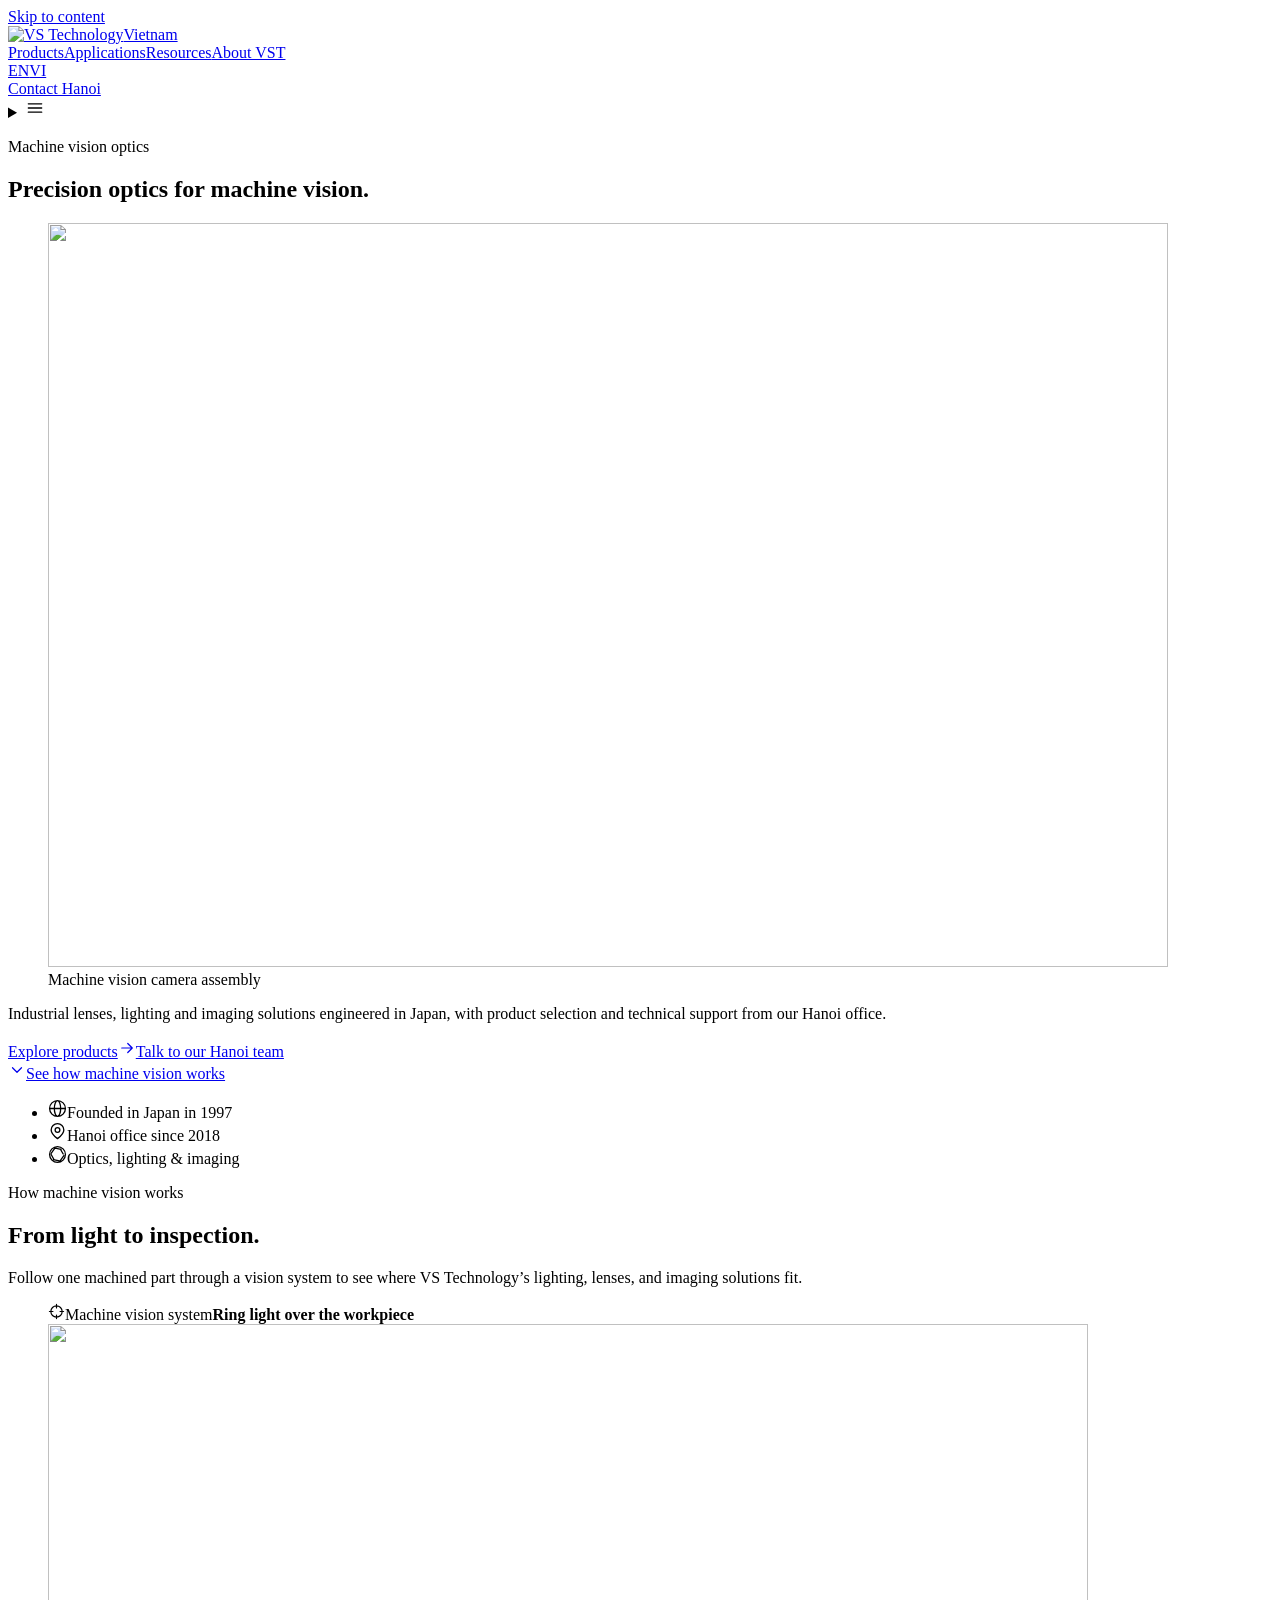
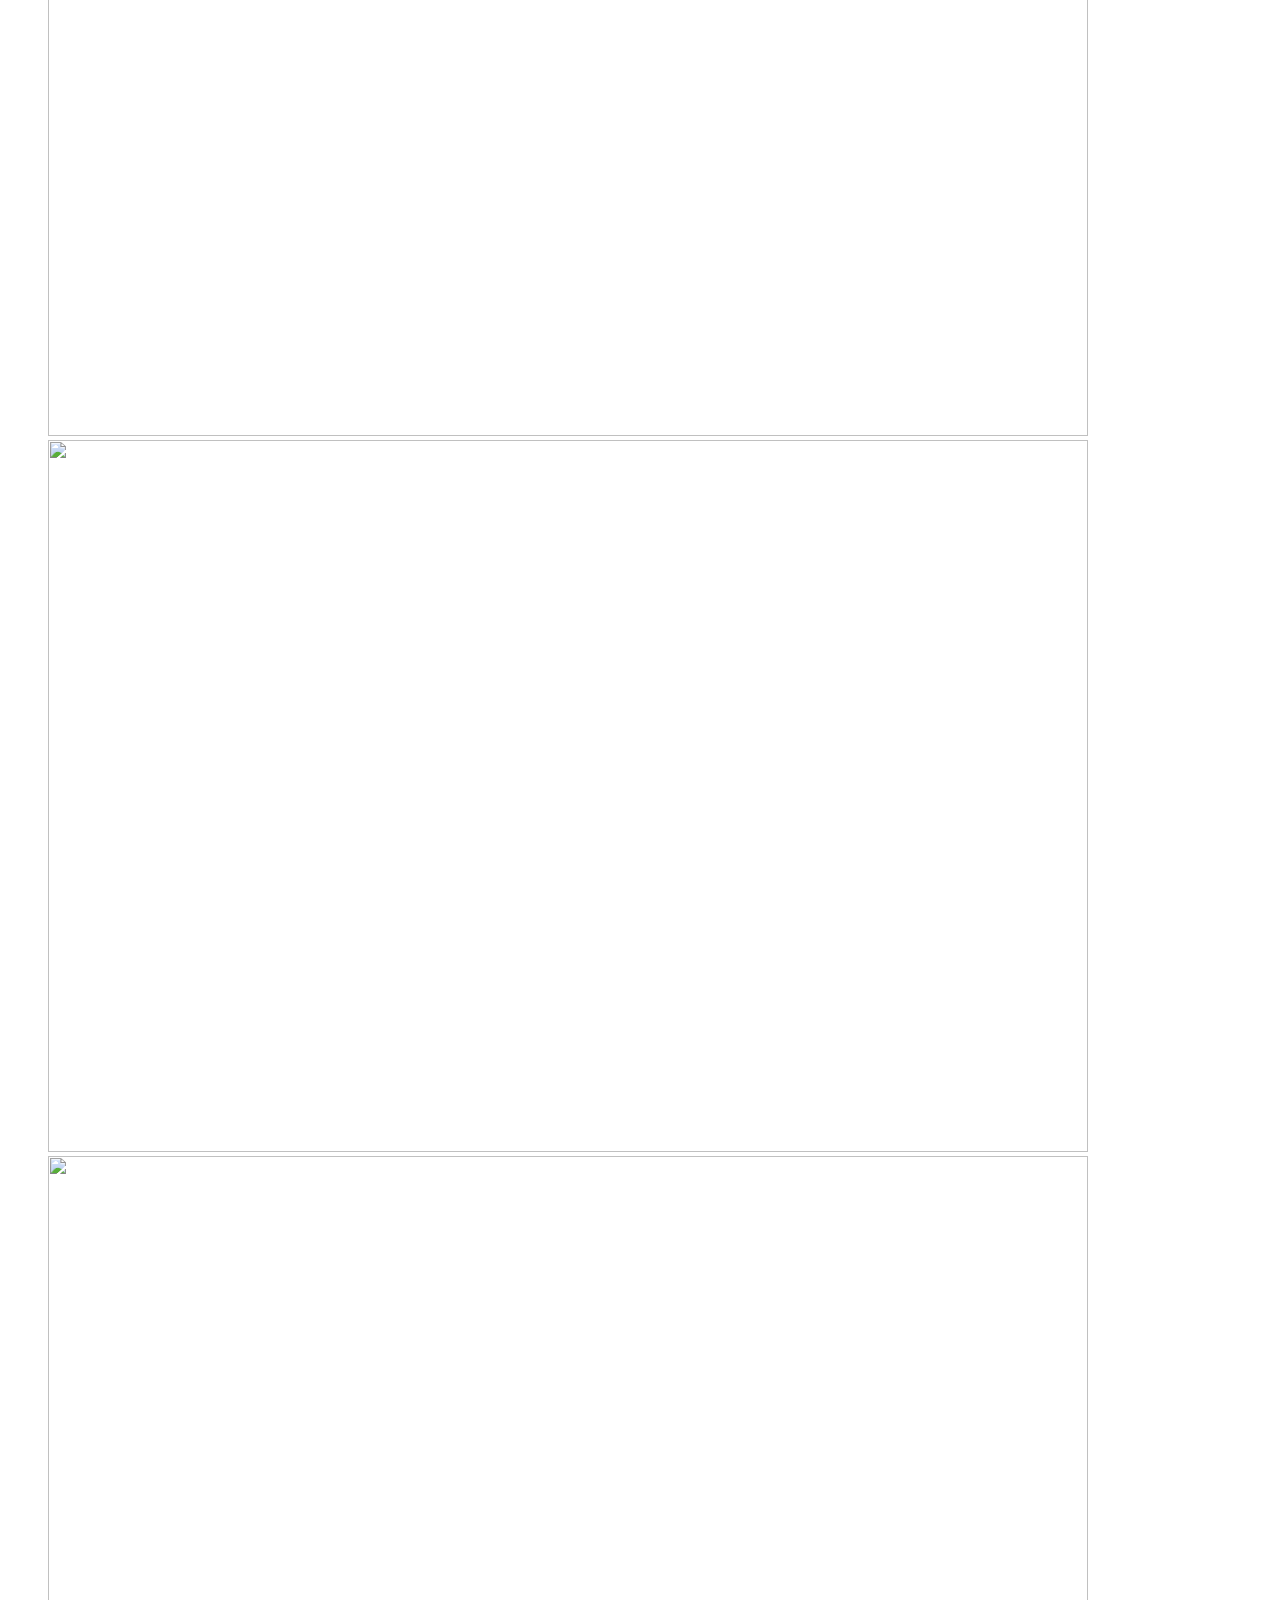
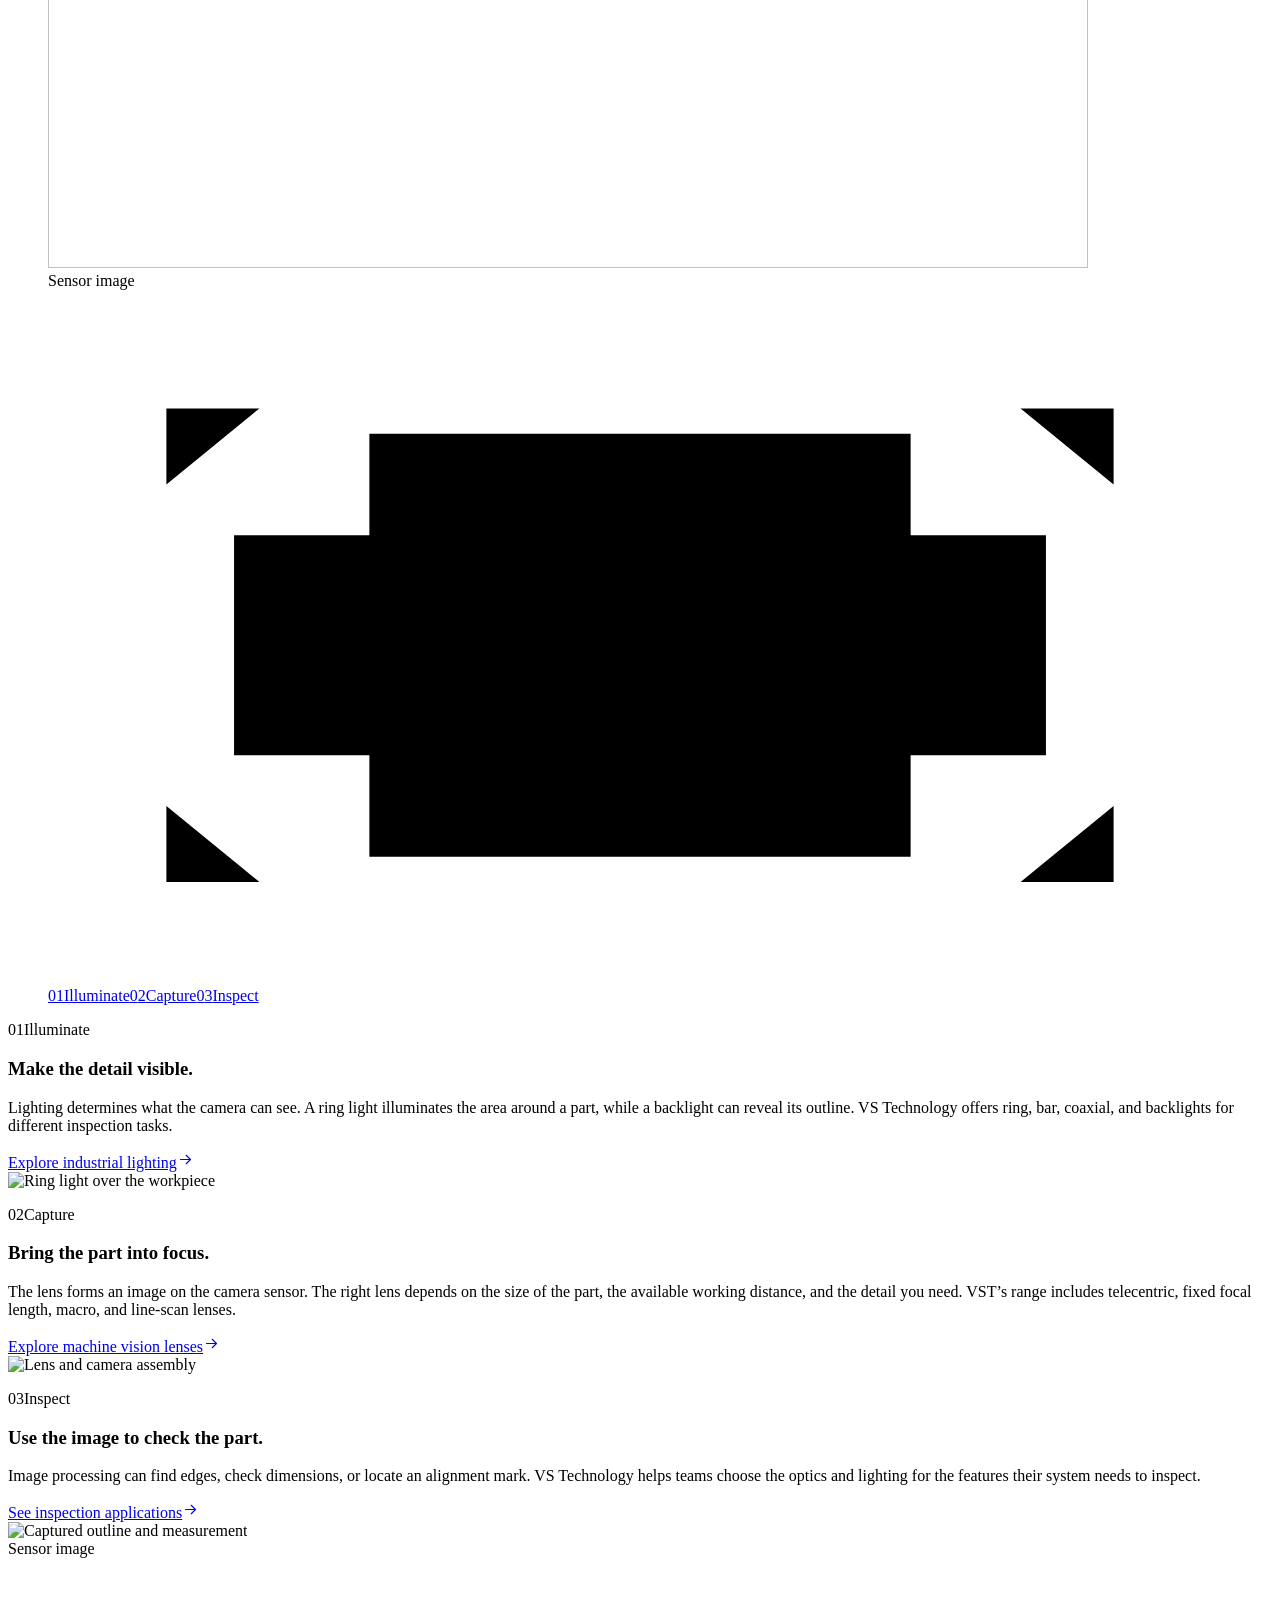
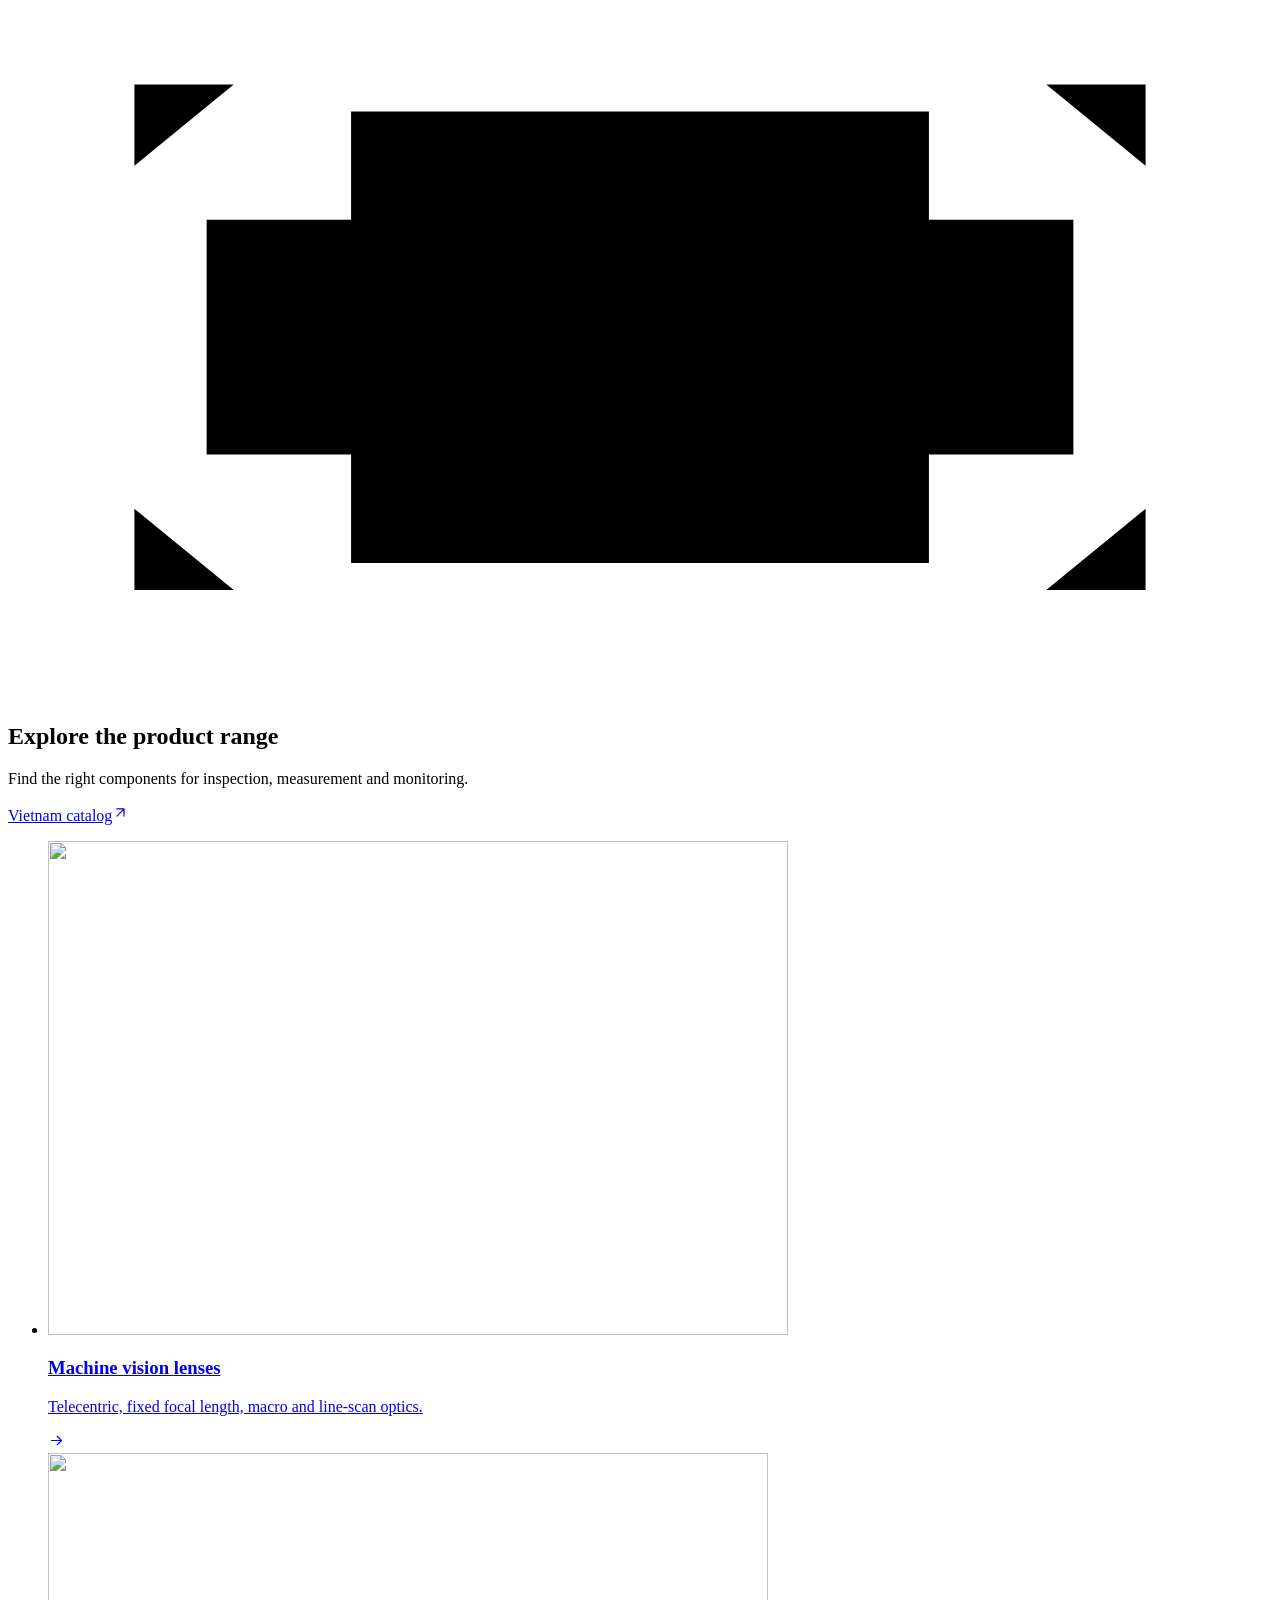
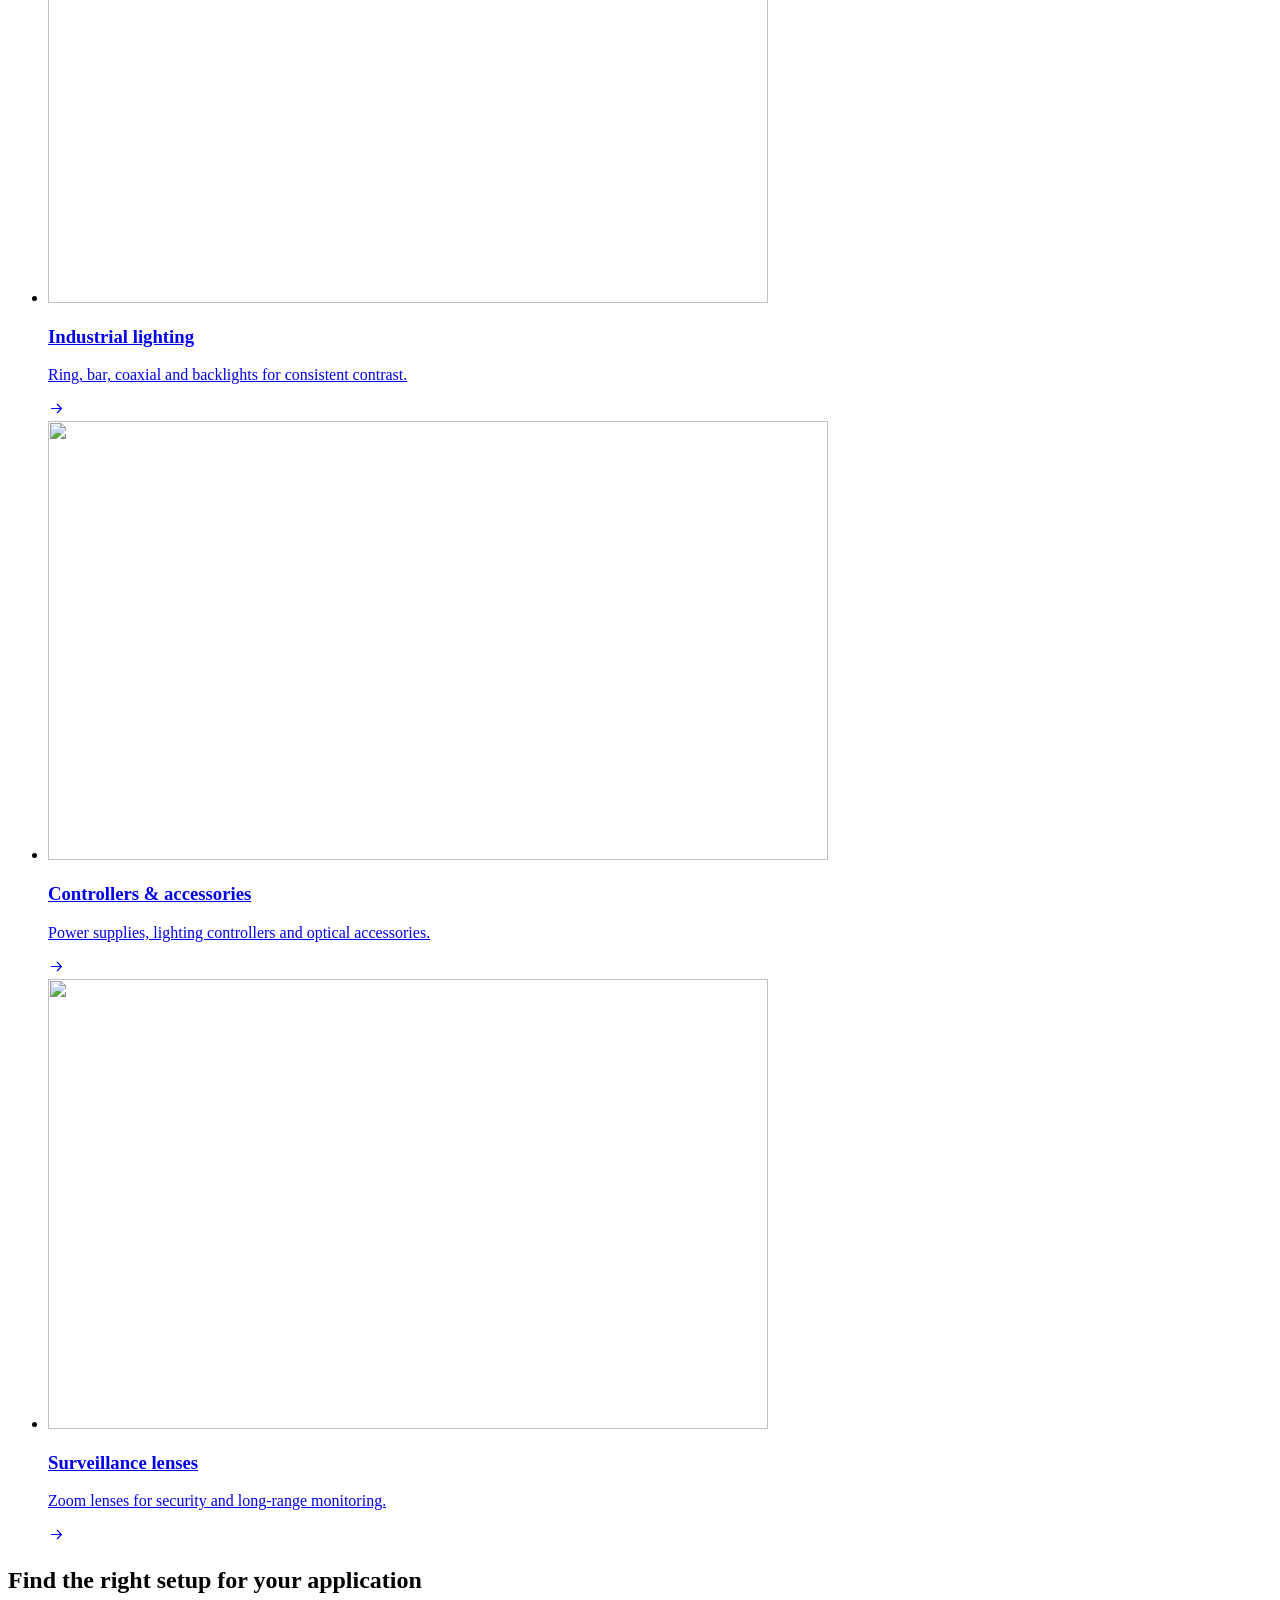
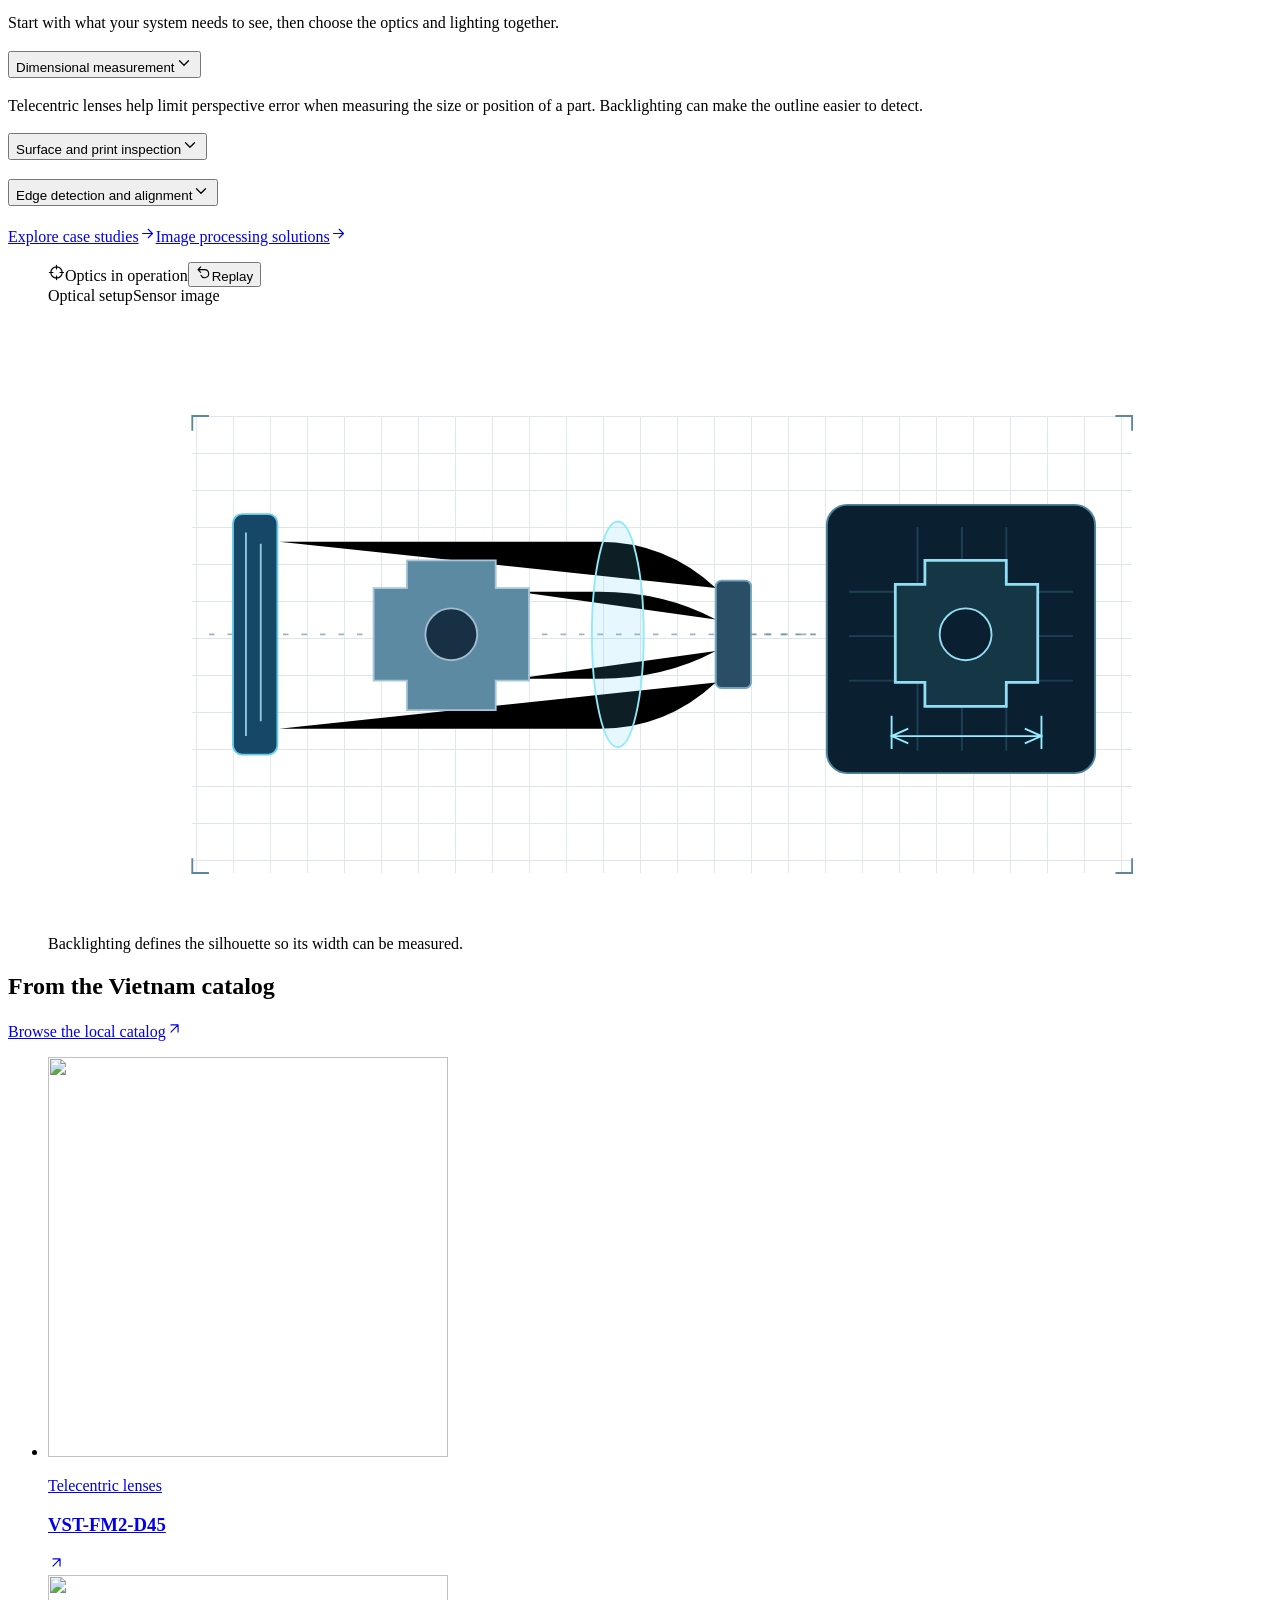
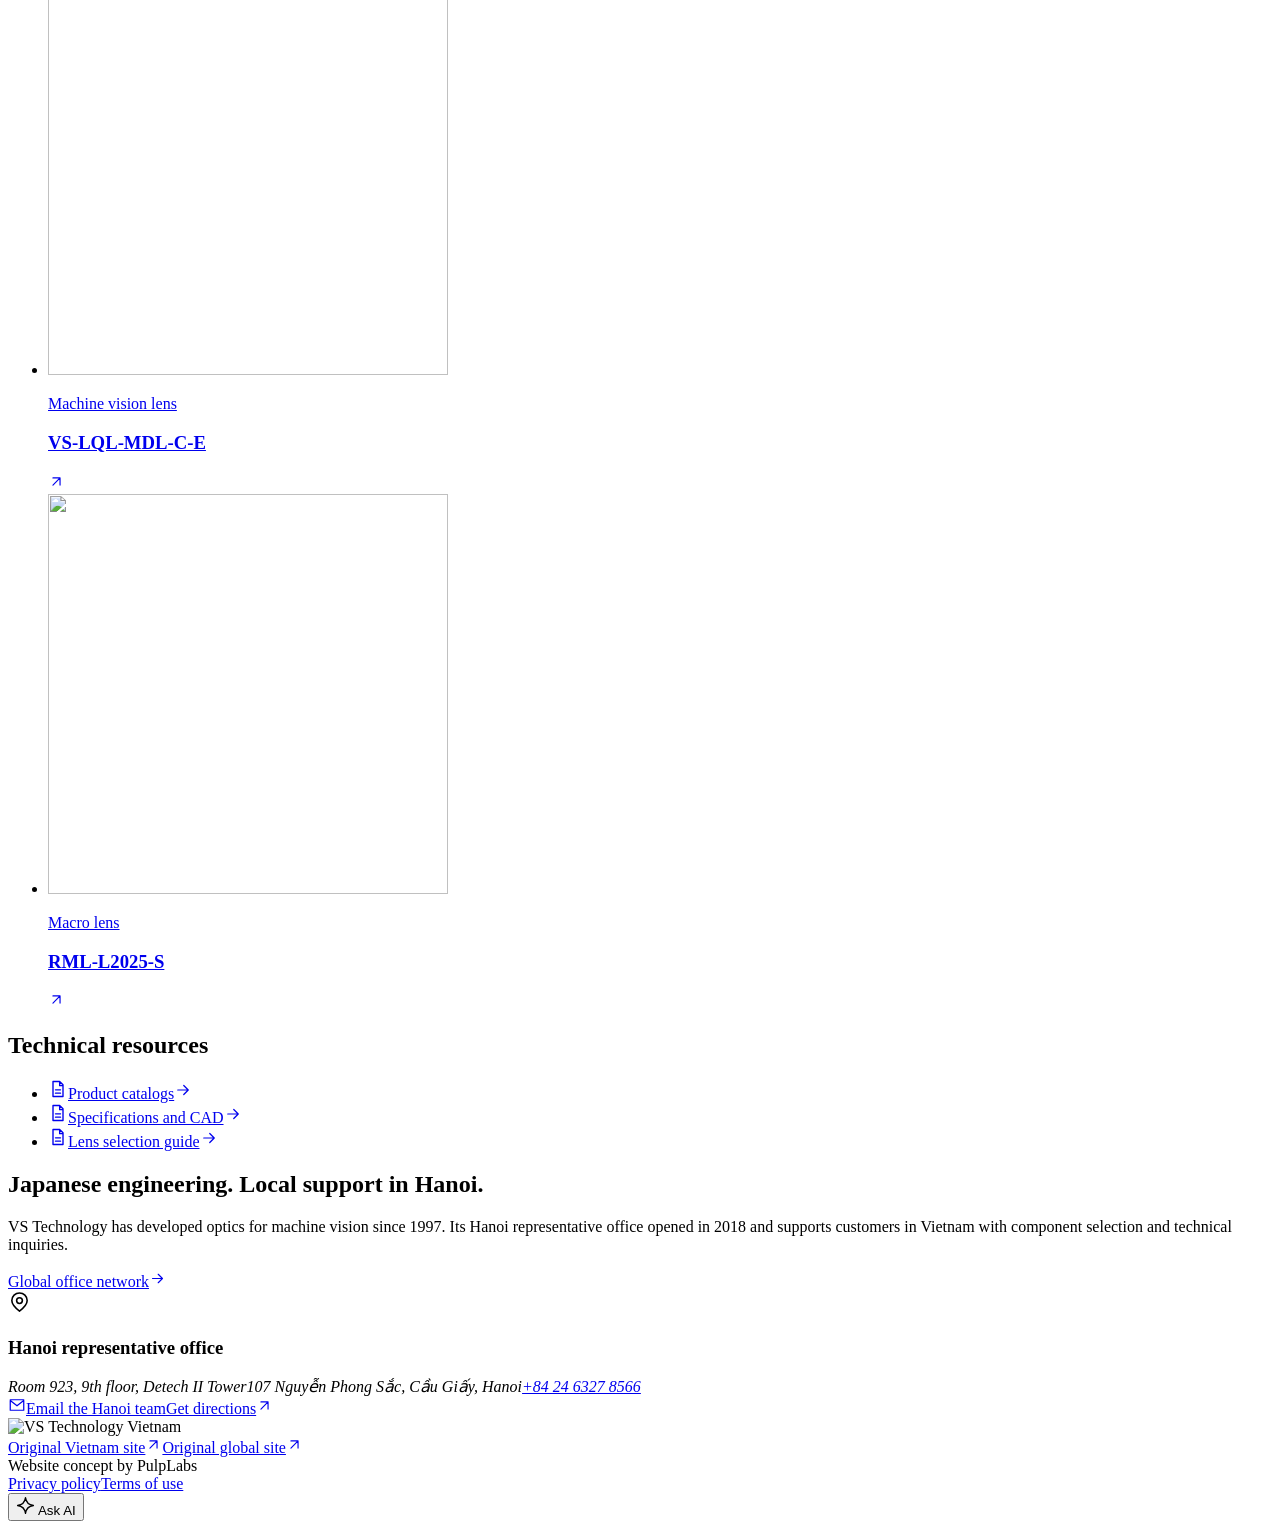
==== commit 02bc1af1: "Publish borderless camera and scroll walkthrough" ====
--- a/index.html
+++ b/index.html
@@ -1 +1 @@
-<!DOCTYPE html><html lang="en"><head><meta charSet="utf-8"/><meta name="viewport" content="width=device-width, initial-scale=1"/><link rel="preload" as="image" href="/vs-technology-vietnam/images/logo.webp"/><link rel="preload" as="image" href="/vs-technology-vietnam/images/lens-assembled.webp" fetchPriority="high"/><link rel="stylesheet" href="/vs-technology-vietnam/_next/static/chunks/0tifu9qippn_q.css" data-precedence="next"/><link rel="preload" as="script" fetchPriority="low" href="/vs-technology-vietnam/_next/static/chunks/0j1we3cwg31qe.js"/><script src="/vs-technology-vietnam/_next/static/chunks/1v6xiqsd-6n8k.js" async=""></script><script src="/vs-technology-vietnam/_next/static/chunks/39_j1bdzreq0m.js" async=""></script><script src="/vs-technology-vietnam/_next/static/chunks/turbopack-183k7cc5k3hng.js" async=""></script><script src="/vs-technology-vietnam/_next/static/chunks/3qfy96eoyh-ek.js" async=""></script><script src="/vs-technology-vietnam/_next/static/chunks/3hp7eqvsxwstp.js" async=""></script><title>VS Technology Vietnam | Machine Vision Optics</title><meta name="description" content="Explore machine vision lenses, lighting and imaging solutions from VS Technology, with technical support in Hanoi."/><meta name="referrer" content="no-referrer"/><meta name="robots" content="noindex, nofollow"/><link rel="icon" href="/vs-technology-vietnam/images/vst-icon.ico"/><script src="/vs-technology-vietnam/_next/static/chunks/0cz1d0mv5g_q7.js" noModule=""></script></head><body><div hidden=""><!--$--><!--/$--></div><a class="skip-link" href="#main">Skip to content</a><header class="site-header"><div class="shell header-inner"><a href="/vs-technology-vietnam/" class="brand" aria-label="VS Technology Vietnam home"><img src="/vs-technology-vietnam/images/logo.webp" width="376" height="72" alt="VS Technology"/><span>Vietnam</span></a><nav class="desktop-nav" aria-label="Menu"><a href="#products">Products</a><a href="#applications">Applications</a><a href="#resources">Resources</a><a href="#about">About VST</a></nav><div class="header-actions"><nav aria-label="Choose language" class="language-selector"><a href="/vs-technology-vietnam/" lang="en" hrefLang="en" aria-label="EN (English)" aria-current="page">EN</a><a href="/vs-technology-vietnam/vi/" lang="vi" hrefLang="vi" aria-label="VI (Tiếng Việt)">VI</a></nav><a class="button button-small header-contact" href="#contact">Contact Hanoi</a><details class="mobile-menu"><summary aria-label="Menu"><svg aria-hidden="true" width="20" height="20" viewBox="0 0 24 24" fill="none" stroke="currentColor" stroke-width="1.65" stroke-linecap="round" stroke-linejoin="round"><path d="M4 7h16M4 12h16M4 17h16"></path></svg></summary><nav aria-label="Menu"><a href="#products">Products</a><a href="#applications">Applications</a><a href="#resources">Resources</a><a href="#about">About VST</a><a href="#contact">Contact Hanoi</a></nav></details></div></div></header><main id="main" tabindex="-1"><section class="hero" aria-labelledby="hero-title"><div class="shell hero-inner"><div class="hero-copy"><p class="hero-label"><span aria-hidden="true"></span>Machine vision optics</p><h1 id="hero-title">Precision optics for machine vision.</h1><p class="hero-intro">Industrial lenses, lighting and imaging solutions engineered in Japan, with product selection and technical support from our Hanoi office.</p><div class="hero-actions"><a class="button" href="#products">Explore products<svg aria-hidden="true" width="18" height="18" viewBox="0 0 24 24" fill="none" stroke="currentColor" stroke-width="1.65" stroke-linecap="round" stroke-linejoin="round"><path d="M5 12h14m-6-6 6 6-6 6"></path></svg></a><a class="button button-outline" href="#contact">Talk to our Hanoi team</a></div></div><figure class="lens-viewer" data-interactive="false" aria-labelledby="lens-title"><figcaption class="lens-heading"><span class="lens-title" id="lens-title"><svg aria-hidden="true" width="17" height="17" viewBox="0 0 24 24" fill="none" stroke="currentColor" stroke-width="1.65" stroke-linecap="round" stroke-linejoin="round"><path d="M12 22a10 10 0 1 0 0-20 10 10 0 0 0 0 20Zm3.5-17 3.7 6.4M9 4l7.5 1.5M4 10.5l4.5-6.2M7.7 18.6 4 12m10.3 8-7.5-1.5M20 13.5l-4.5 6.2"></path></svg>Machine vision lens assembly</span><span class="lens-disclaimer">Illustrative model</span></figcaption><div class="lens-stage"><div class="lens-reticle" aria-hidden="true"></div><div class="lens-sweep" aria-hidden="true"></div><img class="lens-poster" src="/vs-technology-vietnam/images/lens-assembled.webp" width="900" height="564" fetchPriority="high" alt=""/><div class="lens-canvas"></div></div><div class="lens-footer"><div class="lens-modes" role="group" aria-label="Lens assembly view"><button type="button" aria-pressed="true">Assembled</button><button type="button" aria-pressed="false">Exploded</button></div></div><p class="lens-description" aria-live="polite">The optical elements sit inside the lens barrel.</p></figure></div></section><ul class="shell proof-strip"><li><svg aria-hidden="true" width="19" height="19" viewBox="0 0 24 24" fill="none" stroke="currentColor" stroke-width="1.65" stroke-linecap="round" stroke-linejoin="round"><path d="M12 22a10 10 0 1 0 0-20 10 10 0 0 0 0 20Zm0 0c2.2 0 4-4.5 4-10s-1.8-10-4-10-4 4.5-4 10 1.8 10 4 10ZM2 12h20"></path></svg>Founded in Japan in 1997</li><li><svg aria-hidden="true" width="19" height="19" viewBox="0 0 24 24" fill="none" stroke="currentColor" stroke-width="1.65" stroke-linecap="round" stroke-linejoin="round"><path d="M20 10c0 5-8 11-8 11S4 15 4 10a8 8 0 0 1 16 0Z M15 10a3 3 0 1 1-6 0 3 3 0 0 1 6 0Z"></path></svg>Hanoi office since 2018</li><li><svg aria-hidden="true" width="19" height="19" viewBox="0 0 24 24" fill="none" stroke="currentColor" stroke-width="1.65" stroke-linecap="round" stroke-linejoin="round"><path d="M12 22a10 10 0 1 0 0-20 10 10 0 0 0 0 20Zm3.5-17 3.7 6.4M9 4l7.5 1.5M4 10.5l4.5-6.2M7.7 18.6 4 12m10.3 8-7.5-1.5M20 13.5l-4.5 6.2"></path></svg>Optics, lighting &amp; imaging</li></ul><section class="shell section products" id="products" tabindex="-1" aria-labelledby="products-title"><div class="section-heading"><div><h2 id="products-title">Explore the product range</h2><p>Find the right components for inspection, measurement and monitoring.</p></div><a class="text-link" href="https://vstechnology.vn/san-pham/">Vietnam catalog<svg aria-hidden="true" width="17" height="17" viewBox="0 0 24 24" fill="none" stroke="currentColor" stroke-width="1.65" stroke-linecap="round" stroke-linejoin="round"><path d="M7 17 17 7M7 7h10v10"></path></svg></a></div><ul class="product-grid"><li><a class="product-card" href="https://concepts.pulplabs.ai/vs-technology-vietnam/"><div class="product-image"><img src="/vs-technology-vietnam/images/machine-vision.webp" alt="" width="740" height="494" loading="lazy" decoding="async"/></div><div class="product-copy"><h3>Machine vision lenses</h3><p>Telecentric, fixed focal length, macro and line-scan optics.</p><span class="product-arrow"><svg aria-hidden="true" width="17" height="17" viewBox="0 0 24 24" fill="none" stroke="currentColor" stroke-width="1.65" stroke-linecap="round" stroke-linejoin="round"><path d="M5 12h14m-6-6 6 6-6 6"></path></svg></span></div></a></li><li><a class="product-card" href="https://concepts.pulplabs.ai/vs-technology-vietnam/"><div class="product-image"><img src="/vs-technology-vietnam/images/lighting.webp" alt="" width="720" height="450" loading="lazy" decoding="async"/></div><div class="product-copy"><h3>Industrial lighting</h3><p>Ring, bar, coaxial and backlights for consistent contrast.</p><span class="product-arrow"><svg aria-hidden="true" width="17" height="17" viewBox="0 0 24 24" fill="none" stroke="currentColor" stroke-width="1.65" stroke-linecap="round" stroke-linejoin="round"><path d="M5 12h14m-6-6 6 6-6 6"></path></svg></span></div></a></li><li><a class="product-card" href="https://concepts.pulplabs.ai/vs-technology-vietnam/"><div class="product-image"><img src="/vs-technology-vietnam/images/controllers.webp" alt="" width="780" height="439" loading="lazy" decoding="async"/></div><div class="product-copy"><h3>Controllers &amp; accessories</h3><p>Power supplies, lighting controllers and optical accessories.</p><span class="product-arrow"><svg aria-hidden="true" width="17" height="17" viewBox="0 0 24 24" fill="none" stroke="currentColor" stroke-width="1.65" stroke-linecap="round" stroke-linejoin="round"><path d="M5 12h14m-6-6 6 6-6 6"></path></svg></span></div></a></li><li><a class="product-card" href="https://concepts.pulplabs.ai/vs-technology-vietnam/"><div class="product-image"><img src="/vs-technology-vietnam/images/surveillance.webp" alt="" width="720" height="450" loading="lazy" decoding="async"/></div><div class="product-copy"><h3>Surveillance lenses</h3><p>Zoom lenses for security and long-range monitoring.</p><span class="product-arrow"><svg aria-hidden="true" width="17" height="17" viewBox="0 0 24 24" fill="none" stroke="currentColor" stroke-width="1.65" stroke-linecap="round" stroke-linejoin="round"><path d="M5 12h14m-6-6 6 6-6 6"></path></svg></span></div></a></li></ul></section><section class="application-band" id="applications" tabindex="-1" aria-labelledby="applications-title"><div class="shell application-grid"><div class="application-copy"><h2 id="applications-title">Find the right setup for your application</h2><p>Start with what your system needs to see, then choose the optics and lighting together.</p><div class="application-list"><div class="application-item"><h3><button type="button" aria-expanded="true" aria-controls="application-topic-0">Dimensional measurement<svg aria-hidden="true" width="18" height="18" viewBox="0 0 24 24" fill="none" stroke="currentColor" stroke-width="1.65" stroke-linecap="round" stroke-linejoin="round"><path d="m6 9 6 6 6-6"></path></svg></button></h3><p id="application-topic-0">Telecentric lenses help limit perspective error when measuring the size or position of a part. Backlighting can make the outline easier to detect.</p></div><div class="application-item"><h3><button type="button" aria-expanded="false" aria-controls="application-topic-1">Surface and print inspection<svg aria-hidden="true" width="18" height="18" viewBox="0 0 24 24" fill="none" stroke="currentColor" stroke-width="1.65" stroke-linecap="round" stroke-linejoin="round"><path d="m6 9 6 6 6-6"></path></svg></button></h3><p id="application-topic-1" hidden="">Choose lighting that brings out the target detail. Diffuse illumination can reduce glare on reflective parts, while directional lighting can help reveal scratches.</p></div><div class="application-item"><h3><button type="button" aria-expanded="false" aria-controls="application-topic-2">Edge detection and alignment<svg aria-hidden="true" width="18" height="18" viewBox="0 0 24 24" fill="none" stroke="currentColor" stroke-width="1.65" stroke-linecap="round" stroke-linejoin="round"><path d="m6 9 6 6 6-6"></path></svg></button></h3><p id="application-topic-2" hidden="">Use controlled contrast to make boundaries and alignment marks easier to locate before assembly, positioning or inspection.</p></div></div><div class="application-links"><a class="text-link" href="https://concepts.pulplabs.ai/vs-technology-vietnam/">Explore case studies<svg aria-hidden="true" width="17" height="17" viewBox="0 0 24 24" fill="none" stroke="currentColor" stroke-width="1.65" stroke-linecap="round" stroke-linejoin="round"><path d="M5 12h14m-6-6 6 6-6 6"></path></svg></a><a class="text-link" href="https://concepts.pulplabs.ai/vs-technology-vietnam/">Image processing solutions<svg aria-hidden="true" width="17" height="17" viewBox="0 0 24 24" fill="none" stroke="currentColor" stroke-width="1.65" stroke-linecap="round" stroke-linejoin="round"><path d="M5 12h14m-6-6 6 6-6 6"></path></svg></a></div></div><figure class="optics-study" aria-labelledby="study-title"><figcaption class="optics-study-heading"><span class="optics-study-title" id="study-title"><svg aria-hidden="true" width="17" height="17" viewBox="0 0 24 24" fill="none" stroke="currentColor" stroke-width="1.65" stroke-linecap="round" stroke-linejoin="round"><path d="M12 20a8 8 0 1 0 0-16 8 8 0 0 0 0 16Zm0-18v5m0 10v5M2 12h5m10 0h5"></path></svg>Optics in operation</span><button type="button" class="diagram-replay"><svg aria-hidden="true" width="16" height="16" viewBox="0 0 24 24" fill="none" stroke="currentColor" stroke-width="1.65" stroke-linecap="round" stroke-linejoin="round"><path d="M7 3 3 7l4 4M3 7h10a6 6 0 1 1-5.5 8.4"></path></svg>Replay</button></figcaption><div class="optics-study-frame" data-active="0" data-motion="false"><div class="optics-study-labels" aria-hidden="true"><span>Optical setup</span><span>Sensor image</span></div><svg viewBox="0 0 640 330" aria-hidden="true" focusable="false"><defs><pattern id="optics-grid" width="20" height="20" patternUnits="userSpaceOnUse"><path d="M20 0H0v20" fill="none" stroke="#49768d" stroke-opacity=".32"></path></pattern><linearGradient id="sensor-scan" x1="0" x2="0" y1="0" y2="1"><stop stop-color="#a4eaff" stop-opacity="0"></stop><stop offset="1" stop-color="#a4eaff" stop-opacity=".32"></stop></linearGradient></defs><path d="M78 60h508v247H78z" fill="url(#optics-grid)" opacity=".56"></path><path d="M78 68V60h9m490 0h9v8m0 231v8h-9m-490 0h-9v-8" fill="none" stroke="#5c879e"></path><path d="M87 178h324" stroke="#53788e" stroke-dasharray="3 7" opacity=".55"></path><rect x="421" y="108" width="145" height="145" rx="11" fill="#0a2030" stroke="#4d849c"></rect><path d="M433 203h121m-121-24h121m-121-24h121m-84-35v121m24-121v121m24-121v121" stroke="#2a546a" opacity=".63"></path><g class="diagram-rays"><path pathLength="1" d="M125 128H298Q334 128 361 153"></path><path pathLength="1" d="M125 155H182m72 0h44q35 0 63 15"></path><path pathLength="1" d="M125 178H181m74 0h106"></path><path pathLength="1" d="M125 202H182m71 0h45q35 0 63-15"></path><path pathLength="1" d="M125 229H298Q334 229 361 204"></path></g><rect x="100" y="113" width="24" height="130" rx="5" fill="#174767" stroke="#64cce9"></rect><path d="M107 123v110m8-104v96" stroke="#adebfb" opacity=".8"></path><path d="M176 153h18v-15h48v15h18v50h-18v16h-48v-16h-18Z" fill="#5d8aa3" stroke="#a7c5d6"></path><circle cx="218" cy="178" r="14" fill="#173044" stroke="#a2bccf"></circle><ellipse cx="308" cy="178" rx="14" ry="61" fill="#59c7ee26" stroke="#91eafa"></ellipse><rect x="361" y="149" width="19" height="58" rx="3" fill="#294e65" stroke="#75a7be"></rect><path d="M380 178h36" stroke="#779aad" stroke-dasharray="3 5"></path><g class="diagram-result"><path d="M458 151h16v-13h44v13h17v53h-17v13h-44v-13h-16Z" fill="#153745" stroke="#92dff5" stroke-width="1.5"></path><circle cx="496" cy="178" r="14" fill="#0a2030" stroke="#92dff5"></circle><path d="M456 222v18m81-18v18m-81-7h81m-72-4-9 4 9 4m63-8 9 4-9 4" fill="none" stroke="#95edff"></path></g><g class="diagram-scan" opacity="0"><path d="M434 133h119v24H434z" fill="url(#sensor-scan)"></path><path d="M434 157h119" stroke="#b4efff" stroke-width="1.5"></path></g></svg></div><p class="optics-study-note" aria-live="polite">Backlighting defines the silhouette so its width can be measured.</p></figure></div></section><section class="shell section featured" aria-labelledby="featured-title"><div class="section-heading"><h2 id="featured-title">From the Vietnam catalog</h2><a class="text-link" href="https://vstechnology.vn/san-pham/">Browse the local catalog<svg aria-hidden="true" width="17" height="17" viewBox="0 0 24 24" fill="none" stroke="currentColor" stroke-width="1.65" stroke-linecap="round" stroke-linejoin="round"><path d="M7 17 17 7M7 7h10v10"></path></svg></a></div><ul class="featured-grid"><li><a href="https://vstechnology.vn/product/vst-fm2-d45/" class="featured-card"><div class="featured-image"><img src="/vs-technology-vietnam/images/vs-ltc.webp" alt="" width="400" height="400" loading="lazy" decoding="async"/></div><div class="featured-copy"><p>Telecentric lenses</p><h3>VST-FM2-D45</h3></div><svg aria-hidden="true" width="17" height="17" viewBox="0 0 24 24" fill="none" stroke="currentColor" stroke-width="1.65" stroke-linecap="round" stroke-linejoin="round"><path d="M7 17 17 7M7 7h10v10"></path></svg></a></li><li><a href="https://vstechnology.vn/product/vs-lql-mdl-c-e/" class="featured-card"><div class="featured-image"><img src="/vs-technology-vietnam/images/vs-lql.webp" alt="" width="400" height="400" loading="lazy" decoding="async"/></div><div class="featured-copy"><p>Machine vision lens</p><h3>VS-LQL-MDL-C-E</h3></div><svg aria-hidden="true" width="17" height="17" viewBox="0 0 24 24" fill="none" stroke="currentColor" stroke-width="1.65" stroke-linecap="round" stroke-linejoin="round"><path d="M7 17 17 7M7 7h10v10"></path></svg></a></li><li><a href="https://vstechnology.vn/product/rml-l2025-s/" class="featured-card"><div class="featured-image"><img src="/vs-technology-vietnam/images/rml-l2025.webp" alt="" width="400" height="400" loading="lazy" decoding="async"/></div><div class="featured-copy"><p>Macro lens</p><h3>RML-L2025-S</h3></div><svg aria-hidden="true" width="17" height="17" viewBox="0 0 24 24" fill="none" stroke="currentColor" stroke-width="1.65" stroke-linecap="round" stroke-linejoin="round"><path d="M7 17 17 7M7 7h10v10"></path></svg></a></li></ul></section><section class="shell resources" id="resources" aria-labelledby="resources-title"><h2 id="resources-title">Technical resources</h2><ul><li><a href="https://concepts.pulplabs.ai/vs-technology-vietnam/"><svg aria-hidden="true" width="20" height="20" viewBox="0 0 24 24" fill="none" stroke="currentColor" stroke-width="1.65" stroke-linecap="round" stroke-linejoin="round"><path d="M6 3h8l4 4v14H6z M14 3v5h4M9 13h6m-6 4h6"></path></svg><span>Product catalogs</span><svg aria-hidden="true" width="18" height="18" viewBox="0 0 24 24" fill="none" stroke="currentColor" stroke-width="1.65" stroke-linecap="round" stroke-linejoin="round"><path d="M5 12h14m-6-6 6 6-6 6"></path></svg></a></li><li><a href="https://concepts.pulplabs.ai/vs-technology-vietnam/"><svg aria-hidden="true" width="20" height="20" viewBox="0 0 24 24" fill="none" stroke="currentColor" stroke-width="1.65" stroke-linecap="round" stroke-linejoin="round"><path d="M6 3h8l4 4v14H6z M14 3v5h4M9 13h6m-6 4h6"></path></svg><span>Specifications and CAD</span><svg aria-hidden="true" width="18" height="18" viewBox="0 0 24 24" fill="none" stroke="currentColor" stroke-width="1.65" stroke-linecap="round" stroke-linejoin="round"><path d="M5 12h14m-6-6 6 6-6 6"></path></svg></a></li><li><a href="https://concepts.pulplabs.ai/vs-technology-vietnam/"><svg aria-hidden="true" width="20" height="20" viewBox="0 0 24 24" fill="none" stroke="currentColor" stroke-width="1.65" stroke-linecap="round" stroke-linejoin="round"><path d="M6 3h8l4 4v14H6z M14 3v5h4M9 13h6m-6 4h6"></path></svg><span>Lens selection guide</span><svg aria-hidden="true" width="18" height="18" viewBox="0 0 24 24" fill="none" stroke="currentColor" stroke-width="1.65" stroke-linecap="round" stroke-linejoin="round"><path d="M5 12h14m-6-6 6 6-6 6"></path></svg></a></li></ul></section><section class="contact-band" id="about" aria-labelledby="about-title"><div class="shell contact-grid"><div class="about-copy"><h2 id="about-title">Japanese engineering. Local support in Hanoi.</h2><p>VS Technology has developed optics for machine vision since 1997. Its Hanoi representative office opened in 2018 and supports customers in Vietnam with component selection and technical inquiries.</p><a class="text-link" href="https://concepts.pulplabs.ai/vs-technology-vietnam/">Global office network<svg aria-hidden="true" width="17" height="17" viewBox="0 0 24 24" fill="none" stroke="currentColor" stroke-width="1.65" stroke-linecap="round" stroke-linejoin="round"><path d="M5 12h14m-6-6 6 6-6 6"></path></svg></a></div><div class="office-card" id="contact" tabindex="-1"><span class="office-icon"><svg aria-hidden="true" width="23" height="23" viewBox="0 0 24 24" fill="none" stroke="currentColor" stroke-width="1.65" stroke-linecap="round" stroke-linejoin="round"><path d="M20 10c0 5-8 11-8 11S4 15 4 10a8 8 0 0 1 16 0Z M15 10a3 3 0 1 1-6 0 3 3 0 0 1 6 0Z"></path></svg></span><h3>Hanoi representative office</h3><address><span>Room 923, 9th floor, Detech II Tower</span><span>107 Nguyễn Phong Sắc, Cầu Giấy, Hanoi</span><a href="tel:+842463278566">+84 24 6327 8566</a></address><div class="contact-actions"><a class="button" href="mailto:viet.duong@vst.co.jp"><svg aria-hidden="true" width="18" height="18" viewBox="0 0 24 24" fill="none" stroke="currentColor" stroke-width="1.65" stroke-linecap="round" stroke-linejoin="round"><path d="M3 5h18v14H3z M3 6l9 7 9-7"></path></svg>Email the Hanoi team</a><a class="text-link" href="https://www.google.com/maps/search/?api=1&amp;query=Detech+II+107+Nguyen+Phong+Sac+Hanoi">Get directions<svg aria-hidden="true" width="17" height="17" viewBox="0 0 24 24" fill="none" stroke="currentColor" stroke-width="1.65" stroke-linecap="round" stroke-linejoin="round"><path d="M7 17 17 7M7 7h10v10"></path></svg></a></div></div></div></section></main><footer class="shell footer"><div class="footer-top"><div class="footer-brand"><img src="/vs-technology-vietnam/images/logo.webp" alt="VS Technology Vietnam" width="376" height="72" loading="lazy" decoding="async"/></div><div class="footer-links"><a class="text-link" href="https://vstechnology.vn/">Original Vietnam site<svg aria-hidden="true" width="17" height="17" viewBox="0 0 24 24" fill="none" stroke="currentColor" stroke-width="1.65" stroke-linecap="round" stroke-linejoin="round"><path d="M7 17 17 7M7 7h10v10"></path></svg></a><a class="text-link" href="https://en-51702.site-translation.com/">Original global site<svg aria-hidden="true" width="17" height="17" viewBox="0 0 24 24" fill="none" stroke="currentColor" stroke-width="1.65" stroke-linecap="round" stroke-linejoin="round"><path d="M7 17 17 7M7 7h10v10"></path></svg></a></div></div><div class="footer-bottom"><span>Website concept by PulpLabs</span><div><a href="https://concepts.pulplabs.ai/vs-technology-vietnam/">Privacy policy</a><a href="https://concepts.pulplabs.ai/vs-technology-vietnam/">Terms of use</a></div></div></footer><button class="chat-launcher" type="button" aria-haspopup="dialog"><svg aria-hidden="true" width="19" height="19" viewBox="0 0 24 24" fill="none" stroke="currentColor" stroke-width="1.65" stroke-linecap="round" stroke-linejoin="round"><path d="M12 2c.8 6 4 9.2 10 10-6 .8-9.2 4-10 10-.8-6-4-9.2-10-10 6-.8 9.2-4 10-10Z"></path></svg> <!-- -->Ask AI</button><dialog class="chat-dialog" aria-labelledby="chat-title"><div class="chat-header"><h2 id="chat-title"><svg aria-hidden="true" width="20" height="20" viewBox="0 0 24 24" fill="none" stroke="currentColor" stroke-width="1.65" stroke-linecap="round" stroke-linejoin="round"><path d="M12 2c.8 6 4 9.2 10 10-6 .8-9.2 4-10 10-.8-6-4-9.2-10-10 6-.8 9.2-4 10-10Z"></path></svg> <!-- -->Ask AI</h2><button type="button" class="icon-button" aria-label="Close chat"><svg aria-hidden="true" width="20" height="20" viewBox="0 0 24 24" fill="none" stroke="currentColor" stroke-width="1.65" stroke-linecap="round" stroke-linejoin="round"><path d="m6 6 12 12M18 6 6 18"></path></svg></button></div><div class="chat-transcript"><p class="chat-intro">Ask about VS Technology Vietnam.</p><ul class="chat-suggestions"><li><button type="button">What products does VST offer?</button></li><li><button type="button">Which lens is suitable for measurement?</button></li><li><button type="button">How can I contact the Hanoi office?</button></li></ul><div role="log" aria-live="polite" aria-relevant="additions"></div></div><form class="chat-form"><input aria-label="Type a question" placeholder="Type a question" value=""/><button type="submit" class="icon-button" aria-label="Send question" disabled=""><svg aria-hidden="true" width="20" height="20" viewBox="0 0 24 24" fill="none" stroke="currentColor" stroke-width="1.65" stroke-linecap="round" stroke-linejoin="round"><path d="M12 19V5m-6 6 6-6 6 6"></path></svg></button></form></dialog><!--$--><!--/$--><script id="_R_">(globalThis["TURBOPACK"] || (globalThis["TURBOPACK"] = [])).push({"otherChunks":["static/chunks/0j1we3cwg31qe.js","static/chunks/1v6xiqsd-6n8k.js","static/chunks/39_j1bdzreq0m.js"],"runtimeModuleIds":[94553]});</script><script src="/vs-technology-vietnam/_next/static/chunks/0j1we3cwg31qe.js" async=""></script><script>(self.__next_f=self.__next_f||[]).push([0])</script><script>self.__next_f.push([1,"1:\"$Sreact.fragment\"\n2:\"/vs-technology-vietnam/_next/static/chunks/3qfy96eoyh-ek.js\"\n3:I[39756,[\"$2\"],\"default\"]\n4:I[37457,[\"$2\"],\"default\"]\n8:\"/vs-technology-vietnam/_next/static/chunks/3hp7eqvsxwstp.js\"\n9:I[5008,[\"$8\"],\"Header\"]\nf:\"ViewportBoundary\"\n10:I[97367,[\"$2\"],\"$f\"]\n12:\"MetadataBoundary\"\n13:I[97367,[\"$2\"],\"$12\"]\n14:\"$Sreact.suspense\"\n16:I[68027,[],\"default\",1]\n:HL[\"/vs-technology-vietnam/_next/static/chunks/0tifu9qippn_q.css\",\"style\"]\n5:X\n7:[[\"children\",{\"s\":\"__PAGE__\",\"h\":512,\"d\":{\"r\":[\"$\",\"$1\",\"c\",{\"children\":[[[\"$\",\"a\",null,{\"className\":\"skip-link\",\"href\":\"#main\",\"children\":\"Skip to content\"}],[\"$\",\"$L9\",null,{\"copy\":{\"skip\":\"Skip to content\",\"language\":\"Choose language\",\"nav\":{\"products\":\"Products\",\"applications\":\"Applications\",\"resources\":\"Resources\",\"about\":\"About VST\"},\"contact\":\"Contact Hanoi\",\"menu\":\"Menu\",\"home\":\"VS Technology Vietnam home\",\"office\":\"Vietnam\",\"hero\":{\"label\":\"Machine vision optics\",\"title\":\"Precision optics for machine vision.\",\"intro\":\"Industrial lenses, lighting and imaging solutions engineered in Japan, with product selection and technical support from our Hanoi office.\",\"primary\":\"Explore products\",\"secondary\":\"Talk to our Hanoi team\",\"viewer\":{\"caption\":\"Machine vision lens assembly\",\"illustration\":\"Illustrative model\",\"mode\":\"Lens assembly view\",\"assembled\":\"Assembled\",\"exploded\":\"Exploded\",\"orbit\":\"Rotate lens\",\"left\":\"Rotate left\",\"right\":\"Rotate right\",\"reset\":\"Reset camera\",\"drag\":\"Drag to inspect the lens.\",\"assembledNote\":\"The optical elements sit inside the lens barrel.\",\"parts\":\"From back to front: mount, barrel, aperture, optical element and retaining ring.\"}},\"strip\":[\"Founded in Japan in 1997\",\"Hanoi office since 2018\",\"Optics, lighting \u0026 imaging\"],\"products\":{\"title\":\"Explore the product range\",\"intro\":\"Find the right components for inspection, measurement and monitoring.\",\"view\":\"Vietnam catalog\",\"items\":[[\"Machine vision lenses\",\"Telecentric, fixed focal length, macro and line-scan optics.\"],[\"Industrial lighting\",\"Ring, bar, coaxial and backlights for consistent contrast.\"],[\"Controllers \u0026 accessories\",\"Power supplies, lighting controllers and optical accessories.\"],[\"Surveillance lenses\",\"Zoom lenses for security and long-range monitoring.\"]]},\"applications\":{\"title\":\"Find the right setup for your application\",\"intro\":\"Start with what your system needs to see, then choose the optics and lighting together.\",\"diagram\":{\"label\":\"Optics in operation\",\"replay\":\"Replay\",\"setup\":\"Optical setup\",\"image\":\"Sensor image\",\"notes\":[\"Backlighting defines the silhouette so its width can be measured.\",\"Angled light makes surface marks stand out in the image.\",\"A high-contrast mark gives the system a reference for alignment.\"]},\"items\":[[\"Dimensional measurement\",\"Telecentric lenses help limit perspective error when measuring the size or position of a part. Backlighting can make the outline easier to detect.\"],[\"Surface and print inspection\",\"Choose lighting that brings out the target detail. Diffuse illumination can reduce glare on reflective parts, while directional lighting can help reveal scratches.\"],[\"Edge detection and alignment\",\"Use controlled contrast to make boundaries and alignment marks easier to locate before assembly, positioning or inspection.\"]],\"cases\":\"Explore case studies\",\"solutions\":\"Image processing solutions\"},\"featured\":{\"title\":\"From the Vietnam catalog\",\"view\":\"Browse the local catalog\",\"types\":[\"Telecentric lenses\",\"Machine vision lens\",\"Macro lens\"]},\"resources\":{\"title\":\"Technical resources\",\"items\":[\"Product catalogs\",\"Specifications and CAD\",\"Lens selection guide\"]},\"about\":{\"title\":\"Japanese engineering. Local support in Hanoi.\",\"intro\":\"VS Technology has developed optics for machine vision since 1997. Its Hanoi representative office opened in 2018 and supports customers in Vietnam with component selection and technical inquiries.\",\"network\":\"Global office network\",\"cta\":\"Email the Hanoi team\",\"name\":\"Hanoi representative office\",\"address\":[\"Room 923, 9th floor, Detech II Tower\",\"107 Nguyễn Phong Sắc, Cầu Giấy, Hanoi\"],\"map\":\"Get directions\"},\"footer\":{\"region\":\"VS Technology Vietnam\",\"local\":\"Original Vietnam site\",\"global\":\"Original global site\",\"privacy\":\"Privacy policy\",\"terms\":\"Terms of use\",\"concept\":\"Website concept by PulpLabs\"},\"chat\":{\"title\":\"Ask AI\",\"intro\":\"Ask about VS Technology Vietnam.\",\"close\":\"Close chat\",\"prompt\":\"Type a question\",\"send\":\"Send question\",\"suggestions\":[[\"What products does VST offer?\",\"VS Technology offers machine vision lenses, industrial lighting, controllers and accessories, and surveillance lenses.\",\"Explore products\",\"#products\"],[\"Which lens is suitable for measurement?\",\"For dimensional measurement, consider a telecentric lens. It helps limit changes in apparent size when the distance to the part varies.\",\"See measurement guidance\",\"#applications\"],[\"How can I contact the Hanoi office?\",\"Email viet.duong@vst.co.jp or call +84 24 6327 8566. The office is in Room 923 of Detech II Tower, Hanoi.\",\"See Hanoi contact details\",\"#contact\"]]}},\"language\":\"en\",\"basePath\":\"/vs-technology-vietnam\"}],\"$La\",\"$Lb\",\"$Lc\"],[\"$Ld\"],\"$Le\"]}],\"p\":false,\"v\":null}}]]\n6:[[\"children\",{\"s\":\"(english)\",\"h\":528,\"d\":{\"r\":[\"$\",\"$1\",\"c\",{\"children\":[[[\"$\",\"link\",\"0\",{\"rel\":\"stylesheet\",\"href\":\"/vs-technology-vietnam/_next/static/chunks/0tifu9qippn_q.css\",\"precedence\":\"next\",\"crossOrigin\":\"$undefined\",\"nonce\":\"$undefined\"}]],[\"$\",\"html\",null,{\"lang\":\"en\",\"children\":[\"$\",\"body\",null,{\"children\":[\"$\",\"$L3\",null,{\"parallelRouterKey\":\"children\",\"error\":\"$undefined\",\"errorStyles\":\"$undefined\",\"errorScripts\":\"$undefined\",\"template\":[\"$\",\"$L4\",null,{}],\"templateStyles\":\"$undefined\",\"templateScripts\":\"$undefined\",\"notFound\":[[[\"$\",\"title\",null,{\"children\":\"404: This page could not be found.\"}],[\"$\",\"div\",null,{\"style\":\"$0:t:t:d:r:props:children:1:props:notFound:0:1:props:style\",\"children\":[\"$\",\"div\",null,{\"children\":[[\"$\",\"style\",null,{\"dangerouslySetInnerHTML\":{\"__html\":\"body{color:#000;background:#fff;margin:0}.next-error-h1{border-right:1px solid rgba(0,0,0,.3)}@media (prefers-color-scheme:dark){body{color:#fff;background:#000}.next-error-h1{border-right:1px solid rgba(255,255,255,.3)}}\"}}],[\"$\",\"h1\",null,{\"className\":\"next-error-h1\",\"style\":\"$0:t:t:d:r:props:children:1:props:notFound:0:1:props:children:props:children:1:props:style\",\"children\":404}],[\"$\",\"div\",null,{\"style\":\"$0:t:t:d:r:props:children:1:props:notFound:0:1:props:children:props:children:2:props:style\",\"children\":[\"$\",\"h2\",null,{\"style\":\"$0:t:t:d:r:props:children:1:props:notFound:0:1:props:children:props:children:2:props:children:props:style\",\"children\":\"This page could not be found.\"}]}]]}]}]],[]],\"forbidden\":\"$undefined\",\"unauthorized\":\"$undefined\"}]}]}]]}],\"p\":false,\"v\":null},\"c\":\"$Q7\"}]]\n0:{\"P\":null,\"c\":[\"\",\"\"],\"q\":\"\",\"i\":false,\"t\":{\"t\":{\"s\":\"\",\"h\":528,\"d\":{\"r\":[\"$\",\"$1\",\"c\",{\"children\":[null,[\"$\",\"$L3\",null,{\"parallelRouterKey\":\"children\",\"error\":\"$undefined\",\"errorStyles\":\"$undefined\",\"errorScripts\":\"$undefined\",\"template\":[\"$\",\"$L4\",null,{}],\"templateStyles\":\"$undefined\",\"templateScripts\":\"$undefined\",\"notFound\":[[[\"$\",\"title\",null,{\"children\":\"404: This page could not be found.\"}],[\"$\",\"div\",null,{\"style\":{\"fontFamily\":\"system-ui,\\\"Segoe UI\\\",Roboto,Helvetica,Arial,sans-serif,\\\"Apple Color Emoji\\\",\\\"Segoe UI Emoji\\\"\",\"height\":\"100vh\",\"textAlign\":\"center\",\"display\":\"flex\",\"flexDirection\":\"column\",\"alignItems\":\"center\",\"justifyContent\":\"center\"},\"children\":[\"$\",\"div\",null,{\"children\":[[\"$\",\"style\",null,{\"dangerouslySetInnerHTML\":{\"__html\":\"body{color:#000;background:#fff;margin:0}.next-error-h1{border-right:1px solid rgba(0,0,0,.3)}@media (prefers-color-scheme:dark){body{color:#fff;background:#000}.next-error-h1{border-right:1px solid rgba(255,255,255,.3)}}\"}}],[\"$\",\"h1\",null,{\"className\":\"next-error-h1\",\"style\":{\"display\":\"inline-block\",\"margin\":\"0 20px 0 0\",\"padding\":\"0 23px 0 0\",\"fontSize\":24,\"fontWeight\":500,\"verticalAlign\":\"top\",\"lineHeight\":\"49px\"},\"children\":404}],[\"$\",\"div\",null,{\"style\":{\"display\":\"inline-block\"},\"children\":[\"$\",\"h2\",null,{\"style\":{\"fontSize\":14,\"fontWeight\":400,\"lineHeight\":\"49px\",\"margin\":0},\"children\":\"This page could not be found.\"}]}]]}]}]],[]],\"forbidden\":\"$undefined\",\"unauthorized\":\"$undefined\"}]]}],\"p\":false,\"v\":\"$5\"},\"c\":\"$Q6\"},\"h\":{\"r\":[\"$\",\"$1\",\"h\",{\"children\":[null,[\"$\",\"$L10\",null,{\"children\":\"$L11\"}],[\"$\",\"$L13\",null,{\"children\":[[\"$\",\"div\",null,{\"hidden\":true,\"children\":[\"$\",\"$14\",null,{\"name\":\"Next.Metadata\",\"children\":\"$L15\"}]}],null]}],null]}],\"p\":false,\"v\":null}},\"m\":\"$undefined\",\"G\":[\"$16\",[]],\"S\":true,\"r\":\"$undefined\",\"s\":\"$undefined\",\"a\":\"$undefined\",\"l\":\"$undefined\",\"p\":\"$undefined\",\"d\":\"$undefined\",\"b\":\"p7ZjCAkky28FX-YcSghdr\"}\n17:I[88934,[\"$8\"],\"LensViewer\"]\n1f:I[51037,[\"$8\"],\"Chat\"]\n20:I[97367,[\"$2\"],\"OutletBoundary\"]\n5:C\na:[\"$\",\"main\",null,{\"id\":\"main\",\"tabIndex\":-1,\"children\":[[[\"$\",\"section\",null,{\"className\":\"hero\",\"aria-labelledby\":\"hero-title\",\"children\":[\"$\",\"div\",null,{\"className\":\"shell hero-inner\",\"children\":[[\"$\",\"div\",null,{\"className\":\"hero-copy\",\"children\":[[\"$\",\"p\",null,{\"className\":\"hero-label\",\"children\":[[\"$\",\"span\",null,{\"aria-hidden\":\"true\"}],\"Machine vision optics\"]}],[\"$\",\"h1\",null,{\"id\":\"hero-title\",\"children\":\"Precision optics for machine vision.\"}],[\"$\",\"p\",null,{\"className\":\"hero-intro\",\"children\":\"Industrial lenses, lighting and imaging solutions engineered in Japan, with product selection and technical support from our Hanoi office.\"}],[\"$\",\"div\",null,{\"className\":\"hero-actions\",\"children\":[[\"$\",\"a\",null,{\"className\":\"button\",\"href\":\"#products\",\"children\":[\"Explore products\",[\"$\",\"svg\",null,{\"aria-hidden\":\"true\",\"width\":18,\"height\":18,\"viewBox\":\"0 0 24 24\",\"fill\":\"none\",\"stroke\":\"currentColor\",\"strokeWidth\":\"1.65\",\"strokeLinecap\":\"round\",\"strokeLinejoin\":\"round\",\"children\":[\"$\",\"path\",null,{\"d\":\"M5 12h14m-6-6 6 6-6 6\"}]}]]}],[\"$\",\"a\",null,{\"className\":\"button button-outline\",\"href\":\"#contact\",\"children\":\"Talk to our Hanoi team\"}]]}]]}],[\"$\",\"$L17\",null,{\"copy\":\"$7:0:1:d:r:props:children:0:1:props:copy:hero:viewer\",\"basePath\":\"/vs-technology-vietnam\"}]]}]}],[\"$\",\"ul\",null,{\"className\":\"shell proof-strip\",\"children\":[[\"$\",\"li\",\"Founded in Japan in 1997\",{\"children\":[[\"$\",\"svg\",null,{\"aria-hidden\":\"true\",\"width\":19,\"height\":19,\"viewBox\":\"0 0 24 24\",\"fill\":\"none\",\"stroke\":\"currentColor\",\"strokeWidth\":\"1.65\",\"strokeLinecap\":\"round\",\"strokeLinejoin\":\"round\",\"children\":[\"$\",\"path\",null,{\"d\":\"M12 22a10 10 0 1 0 0-20 10 10 0 0 0 0 20Zm0 0c2.2 0 4-4.5 4-10s-1.8-10-4-10-4 4.5-4 10 1.8 10 4 10ZM2 12h20\"}]}],\"Founded in Japan in 1997\"]}],[\"$\",\"li\",\"Hanoi office since 2018\",{\"children\":[[\"$\",\"svg\",null,{\"aria-hidden\":\"true\",\"width\":19,\"height\":19,\"viewBox\":\"0 0 24 24\",\"fill\":\"none\",\"stroke\":\"currentColor\",\"strokeWidth\":\"1.65\",\"strokeLinecap\":\"round\",\"strokeLinejoin\":\"round\",\"children\":[\"$\",\"path\",null,{\"d\":\"M20 10c0 5-8 11-8 11S4 15 4 10a8 8 0 0 1 16 0Z M15 10a3 3 0 1 1-6 0 3 3 0 0 1 6 0Z\"}]}],\"Hanoi office since 2018\"]}],[\"$\",\"li\",\"Optics, lighting \u0026 imaging\",{\"children\":[[\"$\",\"svg\",null,{\"aria-hidden\":\"true\",\"width\":19,\"height\":19,\"viewBox\":\"0 0 24 24\",\"fill\":\"none\",\"stroke\":\"currentColor\",\"strokeWidth\":\"1.65\",\"strokeLinecap\":\"round\",\"strokeLinejoin\":\"round\",\"children\":[\"$\",\"path\",null,{\"d\":\"M12 22a10 10 0 1 0 0-20 10 10 0 0 0 0 20Zm3.5-17 3.7 6.4M9 4l7.5 1.5M4 10.5l4.5-6.2M7.7 18.6 4 12m10.3 8-7.5-1.5M20 13.5l-4.5 6.2\"}]}],\"Optics, lighting \u0026 imaging\"]}]]}]],[\"$\",\"section\",null,{\"className\":\"shell section products\",\"id\":\"products\",\"tabIndex\":-1,\"aria-labelledby\":\"products-title\",\"children\":[[\"$\",\"div\",null,{\"className\":\"section-heading\",\"children\":[[\"$\",\"div\",null,{\"children\":[[\"$\",\"h2\",null,{\"id\":\"products-title\",\"children\":\"Explore the product range\"}],[\"$\",\"p\",null,{\"children\":\"Find the right components for inspection, measurement and monitoring.\"}]]}],[\"$\",\"a\",null,{\"className\":\"text-link\",\"href\":\"https://vstechnology.vn/san-pham/\",\"children\":[\"Vietnam catalog\",[\"$\",\"svg\",null,{\"aria-hidden\":\"true\",\"width\":17,\"height\":17,\"viewBox\":\"0 0 24 24\",\"fill\":\"none\",\"stroke\":\"currentColor\",\"strokeWidth\":\"1.65\",\"strokeLinecap\":\"round\",\"strokeLinejoin\":\"round\",\"children\":[\"$\",\"path\",null,{\"d\":\"M7 17 17 7M7 7h10v10\"}]}]]}]]}],[\"$\",\"ul\",null,{\"className\":\"product-grid\",\"children\":[[\"$\",\"li\",\"Machine vision lenses\",{\"children\":[\"$\",\"a\",null,{\"className\":\"product-card\",\"href\":\"https://concepts.pulplabs.ai/vs-technology-vietnam/\",\"children\":[[\"$\",\"div\",null,{\"className\":\"product-image\",\"children\":[\"$\",\"img\",null,{\"src\":\"/vs-technology-vietnam/images/machine-vision.webp\",\"alt\":\"\",\"width\":740,\"height\":494,\"loading\":\"lazy\",\"decoding\":\"async\"}]}],[\"$\",\"div\",null,{\"className\":\"product-copy\",\"children\":[[\"$\",\"h3\",null,{\"children\":\"Machine vision lenses\"}],[\"$\",\"p\",null,{\"children\":\"Telecentric, fixed focal length, macro and line-scan optics.\"}],[\"$\",\"span\",null,{\"className\":\"product-arrow\",\"children\":[\"$\",\"svg\",null,{\"aria-hidden\":\"true\",\"width\":17,\"height\":17,\"viewBox\":\"0 0 24 24\",\"fill\":\"none\",\"stroke\":\"currentColor\",\"strokeWidth\":\"1.65\",\"strokeLinecap\":\"round\",\"strokeLinejoin\":\"round\",\"children\":[\"$\",\"path\",null,{\"d\":\"M5 12h14m-6-6 6 6-6 6\"}]}]}]]}]]}]}],[\"$\",\"li\",\"Industrial lighting\",{\"children\":[\"$\",\"a\",null,{\"className\":\"product-card\",\"href\":\"https://concepts.pulplabs.ai/vs-technology-vietnam/\",\"children\":[[\"$\",\"div\",null,{\"className\":\"product-image\",\"children\":[\"$\",\"img\",null,{\"src\":\"/vs-technology-vietnam/images/lighting.webp\",\"alt\":\"\",\"width\":720,\"height\":450,\"loading\":\"lazy\",\"decoding\":\"async\"}]}],\"$L18\"]}]}],\"$L19\",\"$L1a\"]}]]}],\"$L1b\",\"$L1c\",\"$L1d\",\"$L1e\"]}]\nb:[\"$\",\"footer\",null,{\"className\":\"shell footer\",\"children\":[[\"$\",\"div\",null,{\"className\":\"footer-top\",\"children\":[[\"$\",\"div\",null,{\"className\":\"footer-brand\",\"children\":[\"$\",\"img\",null,{\"src\":\"/vs-technology-vietnam/images/logo.webp\",\"alt\":\"VS Technology Vietnam\",\"width\":376,\"height\":72,\"loading\":\"lazy\",\"decoding\":\"async\"}]}],[\"$\",\"div\",null,{\"className\":\"footer-links\",\"children\":[[\"$\",\"a\",null,{\"className\":\"text-link\",\"href\":\"https://vstechnology.vn/\",\"children\":[\"Original Vietnam site\",[\"$\",\"svg\",null,{\"aria-hidden\":\"true\",\"width\":17,\"height\":17,\"viewBox\":\"0 0 24 24\",\"fill\":\"none\",\"stroke\":\"currentColor\",\"strokeWidth\":\"1.65\",\"strokeLinecap\":\"round\",\"strokeLinejoin\":\"round\",\"children\":[\"$\",\"path\",null,{\"d\":\"M7 17 17 7M7 7h10v10\"}]}]]}],[\"$\",\"a\",null,{\"className\":\"text-link\",\"href\":\"https://en-51702.site-translation.com/\",\"children\":[\"Original global site\",[\"$\",\"svg\",null,{\"aria-hidden\":\"true\",\"width\":17,\"height\":17,\"viewBox\":\"0 0 24 24\",\"fill\":\"none\",\"stroke\":\"currentColor\",\"strokeWidth\":\"1.65\",\"strokeLinecap\":\"round\",\"strokeLinejoin\":\"round\",\"children\":[\"$\",\"path\",null,{\"d\":\"M7 17 17 7M7 7h10v10\"}]}]]}]]}]]}],[\"$\",\"div\",null,{\"className\":\"footer-bottom\",\"children\":[[\"$\",\"span\",null,{\"children\":\"Website concept by PulpLabs\"}],[\"$\",\"div\",null,{\"children\":[[\"$\",\"a\",null,{\"href\":\"https://concepts.pulplabs.ai/vs-technology-vietnam/\",\"children\":\"Privacy policy\"}],[\"$\",\"a\",null,{\"href\":\"https://concepts.pulplabs.ai/vs-technology-vietnam/\",\"children\":\"Terms of use\"}]]}]]}]]}]\nc:[\"$\",\"$L1f\",null,{\"copy\":\"$7:0:1:d:r:props:children:0:1:props:copy:chat\"}]\nd:[\"$\",\"script\",\"script-0\",{\"src\":\"/vs-technology-vietnam/_next/static/chunks/3hp7eqvsxwstp.js\",\"async\":true,\"nonce\":\"$undefined\"}]\ne:[\"$\",\"$L20\",null,{\"children\":[\"$\",\"$14\",null,{\"name\":\"Next.MetadataOutlet\",\"children\":\"$@21\"}]}]\n22:\"ApplicationExplorer\"\n23:I[49361,[\"$8\"],\"$22\"]\n18:[\"$\",\"div\",null,{\"className\":\"product-copy\",\"children\":[[\"$\",\"h3\",null,{\"children\":\"Industrial lighting\"}],[\"$\",\"p\",null,{\"children\":\"Ring, bar, coaxial and backlights for consistent contrast.\"}],[\"$\",\"span\",null,{\"className\":\"product-arrow\",\"children\":[\"$\",\"svg\",null,{\"aria-hidden\":\"true\",\"width\":17,\"height\":17,\"viewBox\":\"0 0 24 24\",\"fill\":\"none\",\"stroke\":\"currentColor\",\"strokeWidth\":\"1.65\",\"strokeLinecap\":\"round\",\"strokeLinejoin\":\"round\",\"children\":[\"$\",\"path\",null,{\"d\":\"M5 12h14m-6-6 6 6-6 6\"}]}]}]]}]\n19:[\"$\",\"li\",\"Controllers \u0026 accessories\",{\"children\":[\"$\",\"a\",null,{\"className\":\"product-card\",\"href\":\"https://concepts.pulplabs.ai/vs-technology-vietnam/\",\"children\":[[\"$\",\"div\",null,{\"className\":\"product-image\",\"children\":[\"$\",\"img\",null,{\"src\":\"/vs-technology-vietnam/images/controllers.webp\",\"alt\":\"\",\"width\":780,\"height\":439,\"loading\":\"lazy\",\"decoding\":\"async\"}]}],[\"$\",\"div\",null,{\"className\":\"product-copy\",\"children\":[[\"$\",\"h3\",null,{\"children\":\"Controllers \u0026 accessories\"}],[\"$\",\"p\",null,{\"children\":\"Power supplies, lighting controllers and optical accessories.\"}],[\"$\",\"span\",null,{\"className\":\"product-arrow\",\"children\":[\"$\",\"svg\",null,{\"aria-hidden\":\"true\",\"width\":17,\"height\":17,\"viewBox\":\"0 0 24 24\",\"fill\":\"none\",\"stroke\":\"currentColor\",\"strokeWidth\":\"1.65\",\"strokeLinecap\":\"round\",\"strokeLinejoin\":\"round\",\"children\":[\"$\",\"path\",null,{\"d\":\"M5 12h14m-6-6 6 6-6 6\"}]}]}]]}]]}]}]\n1a:[\"$\",\"li\",\"Surveillance lenses\",{\"children\":[\"$\",\"a\",null,{\"className\":\"product-card\",\"href\":\"https://concepts.pulplabs.ai/vs-technology-vietnam/\",\"children\":[[\"$\",\"div\",null,{\"className\":\"product-image\",\"children\":[\"$\",\"img\",null,{\"src\":\"/vs-technology-vietnam/images/surveillance.webp\",\"alt\":\"\",\"width\":720,\"height\":450,\"loading\":\"lazy\",\"decoding\":\"async\"}]}],[\"$\",\"div\",null,{\"className\":\"product-copy\",\"children\":[[\"$\",\"h3\",null,{\"children\":\"Surveillance lenses\"}],[\"$\",\"p\",null,{\"children\":\"Zoom lenses for security and long-range monitoring.\"}],[\"$\",\"span\",null,{\"className\":\"product-arrow\",\"children\":[\"$\",\"svg\",null,{\"aria-hidden\":\"true\",\"width\":17,\"height\":17,\"viewBox\":\"0 0 24 24\",\"fill\":\"none\",\"stroke\":\"currentColor\",\"strokeWidth\":\"1.65\",\"strokeLinecap\":\"round\",\"strokeLinejoin\":\"round\",\"children\":[\"$\",\"path\",null,{\"d\":\"M5 12h14m-6-6 6 6-6 6\"}]}]}]]}]]}]}]\n1b:[\"$\",\"section\",null,{\"className\":\"application-band\",\"id\":\"applications\",\"tabIndex\":-1,\"aria-labelledby\":\"applications-title\",\"children\":[\"$\",\"$L23\",null,{\"copy\":\"$7:0:1:d:r:props:children:0:1:props:copy:applications\",\"previewGate\":\"https://concepts.pulplabs.ai/vs-technology-vietnam/\"}]}]\n1c:[\"$\",\"section\",null,{\"className\":\"shell section featured\",\"aria-labelledby\":\"featured-title\",\"children\":[[\"$\",\"div\",null,{\"className\":\"section-heading\",\"children\":[[\"$\",\"h2\",null,{\"id\":\"featured-title\",\"children\":\"From the Vietnam catalog\"}],[\"$\",\"a\",null,{\"className\":\"text-link\",\"href\":\"https://vstechnology.vn/san-pham/\",\"children\":[\"Browse the local catalog\",[\"$\",\"svg\",null,{\"aria-hidden\":\"true\",\"width\":17,\"height\":17,\"viewBox\":\"0 0 24 24\",\"fill\":\"none\",\"stroke\":\"currentColor\",\"strokeWidth\":\"1.65\",\"strokeLinecap\":\"round\",\"strokeLinejoin\":\"round\",\"children\":[\"$\",\"path\",null,{\"d\":\"M7 17 17 7M7 7h10v10\"}]}]]}]]}],[\"$\",\"ul\",null,{\"className\":\"featured-grid\",\"children\":[[\"$\",\"li\",\"VST-FM2-D45\",{\"children\":[\"$\",\"a\",null,{\"href\":\"https://vstechnology.vn/product/vst-fm2-d45/\",\"className\":\"featured-card\",\"children\":[[\"$\",\"div\",null,{\"className\":\"featured-image\",\"children\":[\"$\",\"img\",null,{\"src\":\"/vs-technology-vietnam/images/vs-ltc.webp\",\"alt\":\"\",\"width\":400,\"height\":400,\"loading\":\"lazy\",\"decoding\":\"async\"}]}],[\"$\",\"div\",null,{\"className\":\"featured-copy\",\"children\":[[\"$\",\"p\",null,{\"children\":\"Telecentric lenses\"}],[\"$\",\"h3\",null,{\"children\":\"VST-FM2-D45\"}]]}],[\"$\",\"svg\",null,{\"aria-hidden\":\"true\",\"width\":17,\"height\":17,\"viewBox\":\"0 0 24 24\",\"fill\":\"none\",\"stroke\":\"currentColor\",\"strokeWidth\":\"1.65\",\"strokeLinecap\":\"round\",\"strokeLinejoin\":\"round\",\"children\":[\"$\",\"path\",null,{\"d\":\"M7 17 17 7M7 7h10v10\"}]}]]}]}],[\"$\",\"li\",\"VS-LQL-MDL-C-E\",{\"children\":[\"$\",\"a\",null,{\"href\":\"https://vstechnology.vn/product/vs-lql-mdl-c-e/\",\"className\":\"featured-card\",\"children\":[[\"$\",\"div\",null,{\"className\":\"featured-image\",\"children\":[\"$\",\"img\",null,{\"src\":\"/vs-technology-vietnam/images/vs-lql.webp\",\"alt\":\"\",\"width\":400,\"height\":400,\"loading\":\"lazy\",\"decoding\":\"async\"}]}],[\"$\",\"div\",null,{\"className\":\"featured-copy\",\"children\":[[\"$\",\"p\",null,{\"children\":\"Machine vision lens\"}],[\"$\",\"h3\",null,{\"children\":\"VS-LQL-MDL-C-E\"}]]}],[\"$\",\"svg\",null,{\"aria-hidden\":\"true\",\"width\":17,\"height\":17,\"viewBox\":\"0 0 24 24\",\"fill\":\"none\",\"stroke\":\"currentColor\",\"strokeWidth\":\"1.65\",\"strokeLinecap\":\"round\",\"strokeLinejoin\":\"round\",\"children\":[\"$\",\"path\",null,{\"d\":\"M7 17 17 7M7 7h10v10\"}]}]]}]}],[\"$\",\"li\",\"RML-L2025-S\",{\"children\":[\"$\",\"a\",null,{\"href\":\"https://vstechnology.vn/product/rml-l2025-s/\",\"className\":\"featured-card\",\"children\":[[\"$\",\"div\",null,{\"className\":\"featured-image\",\"children\":[\"$\",\"img\",null,{\"src\":\"/vs-technology-vietnam/images/rml-l2025.webp\",\"alt\":\"\",\"width\":400,\"height\":400,\"loading\":\"lazy\",\"decoding\":\"async\"}]}],[\"$\",\"div\",null,{\"className\":\"featured-copy\",\"children\":[[\"$\",\"p\",null,{\"children\":\"Macro lens\"}],[\"$\",\"h3\",null,{\"children\":\"RML-L2025-S\"}]]}],[\"$\",\"svg\",null,{\"aria-hidden\":\"true\",\"width\":17,\"height\":17,\"viewBox\":\"0 0 24 24\",\"fill\":\"none\",\"stroke\":\"currentColor\",\"strokeWidth\":\"1.65\",\"strokeLinecap\":\"round\",\"strokeLinejoin\":\"round\",\"children\":[\"$\",\"path\",null,{\"d\":\"M7 17 17 7M7 7h10v10\"}]}]]}]}]]}]]}]\n1d:[\"$\",\"section\",null,{\"className\":\"shell resources\",\"id\":\"resources\",\"aria-labelledby\":\"resources-title\",\"children\":[[\"$\",\"h2\",null,{\"id\":\"resources-title\",\"children\":\"Technical resources\"}],[\"$\",\"ul\",null,{\"children\":[[\"$\",\"li\",\"Product catalogs\",{\"children\":[\"$\",\"a\",null,{\"href\":\"https://concepts.pulplabs.ai/vs-technology-vietnam/\",\"children\":[[\"$\",\"svg\",null,{\"aria-hidden\":\"true\",\"width\":20,\"height\":20,\"viewBox\":\"0 0 24 24\",\"fill\":\"none\",\"stroke\":\"currentColor\",\"strokeWidth\":\"1.65\",\"strokeLinecap\":\"round\",\"strokeLinejoin\":\"round\",\"children\":[\"$\",\"path\",null,{\"d\":\"M6 3h8l4 4v14H6z M14 3v5h4M9 13h6m-6 4h6\"}]}],[\"$\",\"span\",null,{\"children\":\"Product catalogs\"}],[\"$\",\"svg\",null,{\"aria-hidden\":\"true\",\"width\":18,\"height\":18,\"viewBox\":\"0 0 24 24\",\"fill\":\"none\",\"stroke\":\"currentColor\",\"strokeWidth\":\"1.65\",\"strokeLinecap\":\"round\",\"strokeLinejoin\":\"round\",\"children\":[\"$\",\"path\",null,{\"d\":\"M5 12h14m-6-6 6 6-6 6\"}]}]]}]}],[\"$\",\"li\",\"Specifications and CAD\",{\"children\":[\"$\",\"a\",null,{\"href\":\"https://concepts.pulplabs.ai/vs-technology-vietnam/\",\"children\":[[\"$\",\"svg\",null,{\"aria-hidden\":\"true\",\"width\":20,\"height\":20,\"viewBox\":\"0 0 24 24\",\"fill\":\"none\",\"stroke\":\"currentColor\",\"strokeWidth\":\"1.65\",\"strokeLinecap\":\"round\",\"strokeLinejoin\":\"round\",\"children\":[\"$\",\"path\",null,{\"d\":\"M6 3h8l4 4v14H6z M14 3v5h4M9 13h6m-6 4h6\"}]}],[\"$\",\"span\",null,{\"children\":\"Specifications and CAD\"}],[\"$\",\"svg\",null,{\"aria-hidden\":\"true\",\"width\":18,\"height\":18,\"viewBox\":\"0 0 24 24\",\"fill\":\"none\",\"stroke\":\"currentColor\",\"strokeWidth\":\"1.65\",\"strokeLinecap\":\"round\",\"strokeLinejoin\":\"round\",\"children\":[\"$\",\"path\",null,{\"d\":\"M5 12h14m-6-6 6 6-6 6\"}]}]]}]}],[\"$\",\"li\",\"Lens selection guide\",{\"children\":[\"$\",\"a\",null,{\"href\":\"https://concepts.pulplabs.ai/vs-technology-vietnam/\",\"children\":[[\"$\",\"svg\",null,{\"aria-hidden\":\"true\",\"width\":20,\"height\":20,\"viewBox\":\"0 0 24 24\",\"fill\":\"none\",\"stroke\":\"currentColor\",\"strokeWidth\":\"1.65\",\"strokeLinecap\":\"round\",\"strokeLinejoin\":\"round\",\"children\":[\"$\",\"path\",null,{\"d\":\"M6 3h8l4 4v14H6z M14 3v5h4M9 13h6m-6 4h6\"}]}],[\"$\",\"span\",null,{\"children\":\"Lens selection guide\"}],[\"$\",\"svg\",null,{\"aria-hidden\":\"true\",\"width\":18,\"height\":18,\"viewBox\":\"0 0 24 24\",\"fill\":\"none\",\"stroke\":\"currentColor\",\"strokeWidth\":\"1.65\",\"strokeLinecap\":\"round\",\"strokeLinejoin\":\"round\",\"children\":[\"$\",\"path\",null,{\"d\":\"M5 12h14m-6-6 6 6-6 6\"}]}]]}]}]]}]]}]\n1e:[\"$\",\"section\",null,{\"className\":\"contact-band\",\"id\":\"about\",\"aria-labelledby\":\"about-title\",\"children\":[\"$\",\"div\",null,{\"className\":\"shell contact-grid\",\"children\":[[\"$\",\"div\",null,{\"className\":\"about-copy\",\"children\":[[\"$\",\"h2\",null,{\"id\":\"about-title\",\"children\":\"Japanese engineering. Local support in Hanoi.\"}],[\"$\",\"p\",null,{\"children\":\"VS Technology has developed optics for machine vision since 1997. Its Hanoi representative office opened in 2018 and supports customers in Vietnam with component selection and technical inquiries.\"}],[\"$\",\"a\",null,{\"className\":\"text-link\",\"href\":\"https://concepts.pulplabs.ai/vs-technology-vietnam/\",\"children\":[\"Global office network\",[\"$\",\"svg\",null,{\"aria-hidden\":\"true\",\"width\":17,\"height\":17,\"viewBox\":\"0 0 24 24\",\"fill\":\"none\",\"stroke\":\"currentColor\",\"strokeWidth\":\"1.65\",\"strokeLinecap\":\"round\",\"strokeLinejoin\":\"round\",\"children\":[\"$\",\"path\",null,{\"d\":\"M5 12h14m-6-6 6 6-6 6\"}]}]]}]]}],[\"$\",\"div\",null,{\"className\":\"office-card\",\"id\":\"contact\",\"tabIndex\":-1,\"children\":[[\"$\",\"span\",null,{\"className\":\"office-icon\",\"children\":[\"$\",\"svg\",null,{\"aria-hidden\":\"true\",\"width\":23,\"height\":23,\"viewBox\":\"0 0 24 24\",\"fill\":\"none\",\"stroke\":\"currentColor\",\"strokeWidth\":\"1.65\",\"strokeLinecap\":\"round\",\"strokeLinejoin\":\"round\",\"children\":[\"$\",\"path\",null,{\"d\":\"M20 10c0 5-8 11-8 11S4 15 4 10a8 8 0 0 1 16 0Z M15 10a3 3 0 1 1-6 0 3 3 0 0 1 6 0Z\"}]}]}],[\"$\",\"h3\",null,{\"children\":\"Hanoi representative office\"}],[\"$\",\"address\",null,{\"children\":[[[\"$\",\"span\",\"Room 923, 9th floor, Detech II Tower\",{\"children\":\"Room 923, 9th floor, Detech II Tower\"}],[\"$\",\"span\",\"107 Nguyễn Phong Sắc, Cầu Giấy, Hanoi\",{\"children\":\"107 Nguyễn Phong Sắc, Cầu Giấy, Hanoi\"}]],[\"$\",\"a\",null,{\"href\":\"tel:+842463278566\",\"children\":\"+84 24 6327 8566\"}]]}],[\"$\",\"div\",null,{\"className\":\"contact-actions\",\"children\":[[\"$\",\"a\",null,{\"className\":\"button\",\"href\":\"mailto:viet.duong@vst.co.jp\",\"children\":[[\"$\",\"svg\",null,{\"aria-hidden\":\"true\",\"width\":18,\"height\":18,\"viewBox\":\"0 0 24 24\",\"fill\":\"none\",\"stroke\":\"currentColor\",\"strokeWidth\":\"1.65\",\"strokeLinecap\":\"round\",\"strokeLinejoin\":\"round\",\"children\":[\"$\",\"path\",null,{\"d\":\"M3 5h18v14H3z M3 6l9 7 9-7\"}]}],\"Email the Hanoi team\"]}],[\"$\",\"a\",null,{\"className\":\"text-link\",\"href\":\"https://www.google.com/maps/search/?api=1\u0026query=Detech+II+107+Nguyen+Phong+Sac+Hanoi\",\"children\":[\"Get directions\",[\"$\",\"svg\",null,{\"aria-hidden\":\"true\",\"width\":17,\"height\":17,\"viewBox\":\"0 0 24 24\",\"fill\":\"none\",\"stroke\":\"currentColor\",\"strokeWidth\":\"1.65\",\"strokeLinecap\":\"round\",\"strokeLinejoin\":\"round\",\"children\":[\"$\",\"path\",null,{\"d\":\"M7 17 17 7M7 7h10v10\"}]}]]}]]}]]}]]}]}]\n11:[[\"$\",\"meta\",\"0\",{\"charSet\":\"utf-8\"}],[\"$\",\"meta\",\"1\",{\"name\":\"viewport\",\"content\":\"width=device-width, initial-scale=1\"}]]\n24:I[27201,[\"$2\"],\"IconMark\"]\n15:[[\"$\",\"title\",\"0\",{\"children\":\"VS Technology Vietnam | Machine Vision Optics\"}],[\"$\",\"meta\",\"1\",{\"name\":\"description\",\"content\":\"Explore machine vision lenses, lighting and imaging solutions from VS Technology, with technical support in Hanoi.\"}],[\"$\",\"meta\",\"2\",{\"name\":\"referrer\",\"content\":\"no-referrer\"}],[\"$\",\"meta\",\"3\",{\"name\":\"robots\",\"content\":\"noindex, nofollow\"}],[\"$\",\"link\",\"4\",{\"rel\":\"icon\",\"href\":\"/vs-technology-vietnam/images/vst-icon.ico\"}],[\"$\",\"$L24\",\"5\",{}]]\n21:null\n"])</script></body></html>+<!DOCTYPE html><html lang="en"><head><meta charSet="utf-8"/><meta name="viewport" content="width=device-width, initial-scale=1"/><link rel="preload" as="image" href="/vs-technology-vietnam/images/logo.webp"/><link rel="preload" as="image" href="/vs-technology-vietnam/images/camera-assembled.webp" fetchPriority="high"/><link rel="stylesheet" href="/vs-technology-vietnam/_next/static/chunks/2chvs4cbrxjb3.css" data-precedence="next"/><link rel="preload" as="script" fetchPriority="low" href="/vs-technology-vietnam/_next/static/chunks/0j1we3cwg31qe.js"/><script src="/vs-technology-vietnam/_next/static/chunks/1v6xiqsd-6n8k.js" async=""></script><script src="/vs-technology-vietnam/_next/static/chunks/39_j1bdzreq0m.js" async=""></script><script src="/vs-technology-vietnam/_next/static/chunks/turbopack-183k7cc5k3hng.js" async=""></script><script src="/vs-technology-vietnam/_next/static/chunks/3qfy96eoyh-ek.js" async=""></script><script src="/vs-technology-vietnam/_next/static/chunks/0l2sm7pa0ttle.js" async=""></script><title>VS Technology Vietnam | Machine Vision Optics</title><meta name="description" content="Explore machine vision lenses, lighting and imaging solutions from VS Technology, with technical support in Hanoi."/><meta name="referrer" content="no-referrer"/><meta name="robots" content="noindex, nofollow"/><link rel="icon" href="/vs-technology-vietnam/images/vst-icon.ico"/><script src="/vs-technology-vietnam/_next/static/chunks/0cz1d0mv5g_q7.js" noModule=""></script></head><body><div hidden=""><!--$--><!--/$--></div><a class="skip-link" href="#main">Skip to content</a><header class="site-header"><div class="shell header-inner"><a href="/vs-technology-vietnam/" class="brand" aria-label="VS Technology Vietnam home"><img src="/vs-technology-vietnam/images/logo.webp" width="376" height="72" alt="VS Technology"/><span>Vietnam</span></a><nav class="desktop-nav" aria-label="Menu"><a href="#products">Products</a><a href="#applications">Applications</a><a href="#resources">Resources</a><a href="#about">About VST</a></nav><div class="header-actions"><nav aria-label="Choose language" class="language-selector"><a href="/vs-technology-vietnam/" lang="en" hrefLang="en" aria-label="EN (English)" aria-current="page">EN</a><a href="/vs-technology-vietnam/vi/" lang="vi" hrefLang="vi" aria-label="VI (Tiếng Việt)">VI</a></nav><a class="button button-small header-contact" href="#contact">Contact Hanoi</a><details class="mobile-menu"><summary aria-label="Menu"><svg aria-hidden="true" width="20" height="20" viewBox="0 0 24 24" fill="none" stroke="currentColor" stroke-width="1.65" stroke-linecap="round" stroke-linejoin="round"><path d="M4 7h16M4 12h16M4 17h16"></path></svg></summary><nav aria-label="Menu"><a href="#products">Products</a><a href="#applications">Applications</a><a href="#resources">Resources</a><a href="#about">About VST</a><a href="#contact">Contact Hanoi</a></nav></details></div></div></header><main id="main" tabindex="-1"><section class="hero" aria-labelledby="hero-title"><div class="shell hero-inner"><div class="hero-lead"><p class="hero-label"><span aria-hidden="true"></span>Machine vision optics</p><h1 id="hero-title">Precision optics for machine vision.</h1></div><figure class="camera-viewer" data-interactive="false" data-paused="false" aria-labelledby="camera-title"><div class="camera-stage"><img class="camera-poster" src="/vs-technology-vietnam/images/camera-assembled.webp" width="1120" height="744" fetchPriority="high" alt=""/><div class="camera-canvas"></div></div><figcaption class="camera-caption"><span id="camera-title">Machine vision camera assembly</span></figcaption></figure><div class="hero-details"><p class="hero-intro">Industrial lenses, lighting and imaging solutions engineered in Japan, with product selection and technical support from our Hanoi office.</p><div class="hero-actions"><a class="button" href="#products">Explore products<svg aria-hidden="true" width="18" height="18" viewBox="0 0 24 24" fill="none" stroke="currentColor" stroke-width="1.65" stroke-linecap="round" stroke-linejoin="round"><path d="M5 12h14m-6-6 6 6-6 6"></path></svg></a><a class="button button-outline" href="#contact">Talk to our Hanoi team</a></div><a class="hero-story-link" href="#vision-story"><span><svg aria-hidden="true" width="18" height="18" viewBox="0 0 24 24" fill="none" stroke="currentColor" stroke-width="1.65" stroke-linecap="round" stroke-linejoin="round"><path d="m6 9 6 6 6-6"></path></svg></span>See how machine vision works</a></div></div></section><ul class="shell proof-strip"><li><svg aria-hidden="true" width="19" height="19" viewBox="0 0 24 24" fill="none" stroke="currentColor" stroke-width="1.65" stroke-linecap="round" stroke-linejoin="round"><path d="M12 22a10 10 0 1 0 0-20 10 10 0 0 0 0 20Zm0 0c2.2 0 4-4.5 4-10s-1.8-10-4-10-4 4.5-4 10 1.8 10 4 10ZM2 12h20"></path></svg>Founded in Japan in 1997</li><li><svg aria-hidden="true" width="19" height="19" viewBox="0 0 24 24" fill="none" stroke="currentColor" stroke-width="1.65" stroke-linecap="round" stroke-linejoin="round"><path d="M20 10c0 5-8 11-8 11S4 15 4 10a8 8 0 0 1 16 0Z M15 10a3 3 0 1 1-6 0 3 3 0 0 1 6 0Z"></path></svg>Hanoi office since 2018</li><li><svg aria-hidden="true" width="19" height="19" viewBox="0 0 24 24" fill="none" stroke="currentColor" stroke-width="1.65" stroke-linecap="round" stroke-linejoin="round"><path d="M12 22a10 10 0 1 0 0-20 10 10 0 0 0 0 20Zm3.5-17 3.7 6.4M9 4l7.5 1.5M4 10.5l4.5-6.2M7.7 18.6 4 12m10.3 8-7.5-1.5M20 13.5l-4.5 6.2"></path></svg>Optics, lighting &amp; imaging</li></ul><section class="vision-story" id="vision-story" aria-labelledby="vision-story-title"><div class="shell"><header class="story-intro"><p>How machine vision works</p><h2 id="vision-story-title">From light to inspection.</h2><p>Follow one machined part through a vision system to see where VS Technology’s lighting, lenses, and imaging solutions fit.</p></header><div class="story-track" data-chapter="0"><figure class="story-visual" data-interactive="false"><figcaption class="story-visual-header"><span><svg aria-hidden="true" width="17" height="17" viewBox="0 0 24 24" fill="none" stroke="currentColor" stroke-width="1.65" stroke-linecap="round" stroke-linejoin="round"><path d="M12 20a8 8 0 1 0 0-16 8 8 0 0 0 0 16Zm0-18v5m0 10v5M2 12h5m10 0h5"></path></svg>Machine vision system</span><strong>Ring light over the workpiece</strong></figcaption><div class="story-stage"><div class="story-grid" aria-hidden="true"></div><img class="story-poster" data-visible="true" src="/vs-technology-vietnam/images/vision-light.webp" alt="" width="1040" height="712" loading="lazy"/><img class="story-poster" data-visible="false" src="/vs-technology-vietnam/images/vision-capture.webp" alt="" width="1040" height="712" loading="lazy"/><img class="story-poster" data-visible="false" src="/vs-technology-vietnam/images/vision-inspect.webp" alt="" width="1040" height="712" loading="lazy"/><div class="story-canvas"></div><div class="story-sensor" aria-hidden="true"><span>Sensor image</span><svg viewBox="0 0 140 82" focusable="false"><path d="M0 20h140M0 41h140M0 62h140M35 0v82M70 0v82m35-82v82" class="story-sensor-grid"></path><path d="M22 29h16V17h64v12h16v26h-16v12H38V55H22Z" class="story-sensor-part"></path><circle cx="70" cy="42" r="10" class="story-sensor-part"></circle><circle cx="35" cy="42" r="3.4" class="story-sensor-part"></circle><circle cx="105" cy="42" r="3.4" class="story-sensor-part"></circle><path d="M14 23v-9h11m90 0h11v9m0 38v9h-11m-90 0H14v-9m8 14h96M22 71v8m96-8v8" class="story-sensor-marks"></path><path d="M24 17v53" class="story-sensor-sweep"></path></svg></div></div><nav class="story-chapters" aria-label="Machine vision stages"><a href="#vision-light" aria-current="step"><span aria-hidden="true">0<!-- -->1</span>Illuminate</a><a href="#vision-capture"><span aria-hidden="true">0<!-- -->2</span>Capture</a><a href="#vision-inspect"><span aria-hidden="true">0<!-- -->3</span>Inspect</a></nav></figure><div class="story-steps"><article class="story-step" id="vision-light" data-step="0"><div class="story-step-inner"><p class="story-step-label"><span aria-hidden="true">0<!-- -->1</span>Illuminate</p><h3>Make the detail visible.</h3><p class="story-step-copy">Lighting determines what the camera can see. A ring light illuminates the area around a part, while a backlight can reveal its outline. VS Technology offers ring, bar, coaxial, and backlights for different inspection tasks.</p><a class="text-link" href="#range-lighting">Explore industrial lighting<svg aria-hidden="true" width="17" height="17" viewBox="0 0 24 24" fill="none" stroke="currentColor" stroke-width="1.65" stroke-linecap="round" stroke-linejoin="round"><path d="M5 12h14m-6-6 6 6-6 6"></path></svg></a></div><div class="story-static"><img src="/vs-technology-vietnam/images/vision-light.webp" alt="Ring light over the workpiece" width="1040" height="712" loading="lazy"/></div></article><article class="story-step" id="vision-capture" data-step="1"><div class="story-step-inner"><p class="story-step-label"><span aria-hidden="true">0<!-- -->2</span>Capture</p><h3>Bring the part into focus.</h3><p class="story-step-copy">The lens forms an image on the camera sensor. The right lens depends on the size of the part, the available working distance, and the detail you need. VST’s range includes telecentric, fixed focal length, macro, and line-scan lenses.</p><a class="text-link" href="#range-lenses">Explore machine vision lenses<svg aria-hidden="true" width="17" height="17" viewBox="0 0 24 24" fill="none" stroke="currentColor" stroke-width="1.65" stroke-linecap="round" stroke-linejoin="round"><path d="M5 12h14m-6-6 6 6-6 6"></path></svg></a></div><div class="story-static"><img src="/vs-technology-vietnam/images/vision-capture.webp" alt="Lens and camera assembly" width="1040" height="712" loading="lazy"/></div></article><article class="story-step" id="vision-inspect" data-step="2"><div class="story-step-inner"><p class="story-step-label"><span aria-hidden="true">0<!-- -->3</span>Inspect</p><h3>Use the image to check the part.</h3><p class="story-step-copy">Image processing can find edges, check dimensions, or locate an alignment mark. VS Technology helps teams choose the optics and lighting for the features their system needs to inspect.</p><a class="text-link" href="#applications">See inspection applications<svg aria-hidden="true" width="17" height="17" viewBox="0 0 24 24" fill="none" stroke="currentColor" stroke-width="1.65" stroke-linecap="round" stroke-linejoin="round"><path d="M5 12h14m-6-6 6 6-6 6"></path></svg></a></div><div class="story-static"><img src="/vs-technology-vietnam/images/vision-inspect.webp" alt="Captured outline and measurement" width="1040" height="712" loading="lazy"/><div class="story-sensor" aria-hidden="true"><span>Sensor image</span><svg viewBox="0 0 140 82" focusable="false"><path d="M0 20h140M0 41h140M0 62h140M35 0v82M70 0v82m35-82v82" class="story-sensor-grid"></path><path d="M22 29h16V17h64v12h16v26h-16v12H38V55H22Z" class="story-sensor-part"></path><circle cx="70" cy="42" r="10" class="story-sensor-part"></circle><circle cx="35" cy="42" r="3.4" class="story-sensor-part"></circle><circle cx="105" cy="42" r="3.4" class="story-sensor-part"></circle><path d="M14 23v-9h11m90 0h11v9m0 38v9h-11m-90 0H14v-9m8 14h96M22 71v8m96-8v8" class="story-sensor-marks"></path><path d="M24 17v53" class="story-sensor-sweep"></path></svg></div></div></article></div></div></div></section><section class="shell section products" id="products" tabindex="-1" aria-labelledby="products-title"><div class="section-heading"><div><h2 id="products-title">Explore the product range</h2><p>Find the right components for inspection, measurement and monitoring.</p></div><a class="text-link" href="https://vstechnology.vn/san-pham/">Vietnam catalog<svg aria-hidden="true" width="17" height="17" viewBox="0 0 24 24" fill="none" stroke="currentColor" stroke-width="1.65" stroke-linecap="round" stroke-linejoin="round"><path d="M7 17 17 7M7 7h10v10"></path></svg></a></div><ul class="product-grid"><li id="range-lenses"><a class="product-card" href="https://concepts.pulplabs.ai/vs-technology-vietnam/"><div class="product-image"><img src="/vs-technology-vietnam/images/machine-vision.webp" alt="" width="740" height="494" loading="lazy" decoding="async"/></div><div class="product-copy"><h3>Machine vision lenses</h3><p>Telecentric, fixed focal length, macro and line-scan optics.</p><span class="product-arrow"><svg aria-hidden="true" width="17" height="17" viewBox="0 0 24 24" fill="none" stroke="currentColor" stroke-width="1.65" stroke-linecap="round" stroke-linejoin="round"><path d="M5 12h14m-6-6 6 6-6 6"></path></svg></span></div></a></li><li id="range-lighting"><a class="product-card" href="https://concepts.pulplabs.ai/vs-technology-vietnam/"><div class="product-image"><img src="/vs-technology-vietnam/images/lighting.webp" alt="" width="720" height="450" loading="lazy" decoding="async"/></div><div class="product-copy"><h3>Industrial lighting</h3><p>Ring, bar, coaxial and backlights for consistent contrast.</p><span class="product-arrow"><svg aria-hidden="true" width="17" height="17" viewBox="0 0 24 24" fill="none" stroke="currentColor" stroke-width="1.65" stroke-linecap="round" stroke-linejoin="round"><path d="M5 12h14m-6-6 6 6-6 6"></path></svg></span></div></a></li><li id="range-controllers"><a class="product-card" href="https://concepts.pulplabs.ai/vs-technology-vietnam/"><div class="product-image"><img src="/vs-technology-vietnam/images/controllers.webp" alt="" width="780" height="439" loading="lazy" decoding="async"/></div><div class="product-copy"><h3>Controllers &amp; accessories</h3><p>Power supplies, lighting controllers and optical accessories.</p><span class="product-arrow"><svg aria-hidden="true" width="17" height="17" viewBox="0 0 24 24" fill="none" stroke="currentColor" stroke-width="1.65" stroke-linecap="round" stroke-linejoin="round"><path d="M5 12h14m-6-6 6 6-6 6"></path></svg></span></div></a></li><li id="range-surveillance"><a class="product-card" href="https://concepts.pulplabs.ai/vs-technology-vietnam/"><div class="product-image"><img src="/vs-technology-vietnam/images/surveillance.webp" alt="" width="720" height="450" loading="lazy" decoding="async"/></div><div class="product-copy"><h3>Surveillance lenses</h3><p>Zoom lenses for security and long-range monitoring.</p><span class="product-arrow"><svg aria-hidden="true" width="17" height="17" viewBox="0 0 24 24" fill="none" stroke="currentColor" stroke-width="1.65" stroke-linecap="round" stroke-linejoin="round"><path d="M5 12h14m-6-6 6 6-6 6"></path></svg></span></div></a></li></ul></section><section class="application-band" id="applications" tabindex="-1" aria-labelledby="applications-title"><div class="shell application-grid"><div class="application-copy"><h2 id="applications-title">Find the right setup for your application</h2><p>Start with what your system needs to see, then choose the optics and lighting together.</p><div class="application-list"><div class="application-item"><h3><button type="button" aria-expanded="true" aria-controls="application-topic-0">Dimensional measurement<svg aria-hidden="true" width="18" height="18" viewBox="0 0 24 24" fill="none" stroke="currentColor" stroke-width="1.65" stroke-linecap="round" stroke-linejoin="round"><path d="m6 9 6 6 6-6"></path></svg></button></h3><p id="application-topic-0">Telecentric lenses help limit perspective error when measuring the size or position of a part. Backlighting can make the outline easier to detect.</p></div><div class="application-item"><h3><button type="button" aria-expanded="false" aria-controls="application-topic-1">Surface and print inspection<svg aria-hidden="true" width="18" height="18" viewBox="0 0 24 24" fill="none" stroke="currentColor" stroke-width="1.65" stroke-linecap="round" stroke-linejoin="round"><path d="m6 9 6 6 6-6"></path></svg></button></h3><p id="application-topic-1" hidden="">Choose lighting that brings out the target detail. Diffuse illumination can reduce glare on reflective parts, while directional lighting can help reveal scratches.</p></div><div class="application-item"><h3><button type="button" aria-expanded="false" aria-controls="application-topic-2">Edge detection and alignment<svg aria-hidden="true" width="18" height="18" viewBox="0 0 24 24" fill="none" stroke="currentColor" stroke-width="1.65" stroke-linecap="round" stroke-linejoin="round"><path d="m6 9 6 6 6-6"></path></svg></button></h3><p id="application-topic-2" hidden="">Use controlled contrast to make boundaries and alignment marks easier to locate before assembly, positioning or inspection.</p></div></div><div class="application-links"><a class="text-link" href="https://concepts.pulplabs.ai/vs-technology-vietnam/">Explore case studies<svg aria-hidden="true" width="17" height="17" viewBox="0 0 24 24" fill="none" stroke="currentColor" stroke-width="1.65" stroke-linecap="round" stroke-linejoin="round"><path d="M5 12h14m-6-6 6 6-6 6"></path></svg></a><a class="text-link" href="https://concepts.pulplabs.ai/vs-technology-vietnam/">Image processing solutions<svg aria-hidden="true" width="17" height="17" viewBox="0 0 24 24" fill="none" stroke="currentColor" stroke-width="1.65" stroke-linecap="round" stroke-linejoin="round"><path d="M5 12h14m-6-6 6 6-6 6"></path></svg></a></div></div><figure class="optics-study" aria-labelledby="study-title"><figcaption class="optics-study-heading"><span class="optics-study-title" id="study-title"><svg aria-hidden="true" width="17" height="17" viewBox="0 0 24 24" fill="none" stroke="currentColor" stroke-width="1.65" stroke-linecap="round" stroke-linejoin="round"><path d="M12 20a8 8 0 1 0 0-16 8 8 0 0 0 0 16Zm0-18v5m0 10v5M2 12h5m10 0h5"></path></svg>Optics in operation</span><button type="button" class="diagram-replay"><svg aria-hidden="true" width="16" height="16" viewBox="0 0 24 24" fill="none" stroke="currentColor" stroke-width="1.65" stroke-linecap="round" stroke-linejoin="round"><path d="M7 3 3 7l4 4M3 7h10a6 6 0 1 1-5.5 8.4"></path></svg>Replay</button></figcaption><div class="optics-study-frame" data-active="0" data-motion="false"><div class="optics-study-labels" aria-hidden="true"><span>Optical setup</span><span>Sensor image</span></div><svg viewBox="0 0 640 330" aria-hidden="true" focusable="false"><defs><pattern id="optics-grid" width="20" height="20" patternUnits="userSpaceOnUse"><path d="M20 0H0v20" fill="none" stroke="#49768d" stroke-opacity=".32"></path></pattern><linearGradient id="sensor-scan" x1="0" x2="0" y1="0" y2="1"><stop stop-color="#a4eaff" stop-opacity="0"></stop><stop offset="1" stop-color="#a4eaff" stop-opacity=".32"></stop></linearGradient></defs><path d="M78 60h508v247H78z" fill="url(#optics-grid)" opacity=".56"></path><path d="M78 68V60h9m490 0h9v8m0 231v8h-9m-490 0h-9v-8" fill="none" stroke="#5c879e"></path><path d="M87 178h324" stroke="#53788e" stroke-dasharray="3 7" opacity=".55"></path><rect x="421" y="108" width="145" height="145" rx="11" fill="#0a2030" stroke="#4d849c"></rect><path d="M433 203h121m-121-24h121m-121-24h121m-84-35v121m24-121v121m24-121v121" stroke="#2a546a" opacity=".63"></path><g class="diagram-rays"><path pathLength="1" d="M125 128H298Q334 128 361 153"></path><path pathLength="1" d="M125 155H182m72 0h44q35 0 63 15"></path><path pathLength="1" d="M125 178H181m74 0h106"></path><path pathLength="1" d="M125 202H182m71 0h45q35 0 63-15"></path><path pathLength="1" d="M125 229H298Q334 229 361 204"></path></g><rect x="100" y="113" width="24" height="130" rx="5" fill="#174767" stroke="#64cce9"></rect><path d="M107 123v110m8-104v96" stroke="#adebfb" opacity=".8"></path><path d="M176 153h18v-15h48v15h18v50h-18v16h-48v-16h-18Z" fill="#5d8aa3" stroke="#a7c5d6"></path><circle cx="218" cy="178" r="14" fill="#173044" stroke="#a2bccf"></circle><ellipse cx="308" cy="178" rx="14" ry="61" fill="#59c7ee26" stroke="#91eafa"></ellipse><rect x="361" y="149" width="19" height="58" rx="3" fill="#294e65" stroke="#75a7be"></rect><path d="M380 178h36" stroke="#779aad" stroke-dasharray="3 5"></path><g class="diagram-result"><path d="M458 151h16v-13h44v13h17v53h-17v13h-44v-13h-16Z" fill="#153745" stroke="#92dff5" stroke-width="1.5"></path><circle cx="496" cy="178" r="14" fill="#0a2030" stroke="#92dff5"></circle><path d="M456 222v18m81-18v18m-81-7h81m-72-4-9 4 9 4m63-8 9 4-9 4" fill="none" stroke="#95edff"></path></g><g class="diagram-scan" opacity="0"><path d="M434 133h119v24H434z" fill="url(#sensor-scan)"></path><path d="M434 157h119" stroke="#b4efff" stroke-width="1.5"></path></g></svg></div><p class="optics-study-note" aria-live="polite">Backlighting defines the silhouette so its width can be measured.</p></figure></div></section><section class="shell section featured" aria-labelledby="featured-title"><div class="section-heading"><h2 id="featured-title">From the Vietnam catalog</h2><a class="text-link" href="https://vstechnology.vn/san-pham/">Browse the local catalog<svg aria-hidden="true" width="17" height="17" viewBox="0 0 24 24" fill="none" stroke="currentColor" stroke-width="1.65" stroke-linecap="round" stroke-linejoin="round"><path d="M7 17 17 7M7 7h10v10"></path></svg></a></div><ul class="featured-grid"><li><a href="https://vstechnology.vn/product/vst-fm2-d45/" class="featured-card"><div class="featured-image"><img src="/vs-technology-vietnam/images/vs-ltc.webp" alt="" width="400" height="400" loading="lazy" decoding="async"/></div><div class="featured-copy"><p>Telecentric lenses</p><h3>VST-FM2-D45</h3></div><svg aria-hidden="true" width="17" height="17" viewBox="0 0 24 24" fill="none" stroke="currentColor" stroke-width="1.65" stroke-linecap="round" stroke-linejoin="round"><path d="M7 17 17 7M7 7h10v10"></path></svg></a></li><li><a href="https://vstechnology.vn/product/vs-lql-mdl-c-e/" class="featured-card"><div class="featured-image"><img src="/vs-technology-vietnam/images/vs-lql.webp" alt="" width="400" height="400" loading="lazy" decoding="async"/></div><div class="featured-copy"><p>Machine vision lens</p><h3>VS-LQL-MDL-C-E</h3></div><svg aria-hidden="true" width="17" height="17" viewBox="0 0 24 24" fill="none" stroke="currentColor" stroke-width="1.65" stroke-linecap="round" stroke-linejoin="round"><path d="M7 17 17 7M7 7h10v10"></path></svg></a></li><li><a href="https://vstechnology.vn/product/rml-l2025-s/" class="featured-card"><div class="featured-image"><img src="/vs-technology-vietnam/images/rml-l2025.webp" alt="" width="400" height="400" loading="lazy" decoding="async"/></div><div class="featured-copy"><p>Macro lens</p><h3>RML-L2025-S</h3></div><svg aria-hidden="true" width="17" height="17" viewBox="0 0 24 24" fill="none" stroke="currentColor" stroke-width="1.65" stroke-linecap="round" stroke-linejoin="round"><path d="M7 17 17 7M7 7h10v10"></path></svg></a></li></ul></section><section class="shell resources" id="resources" aria-labelledby="resources-title"><h2 id="resources-title">Technical resources</h2><ul><li><a href="https://concepts.pulplabs.ai/vs-technology-vietnam/"><svg aria-hidden="true" width="20" height="20" viewBox="0 0 24 24" fill="none" stroke="currentColor" stroke-width="1.65" stroke-linecap="round" stroke-linejoin="round"><path d="M6 3h8l4 4v14H6z M14 3v5h4M9 13h6m-6 4h6"></path></svg><span>Product catalogs</span><svg aria-hidden="true" width="18" height="18" viewBox="0 0 24 24" fill="none" stroke="currentColor" stroke-width="1.65" stroke-linecap="round" stroke-linejoin="round"><path d="M5 12h14m-6-6 6 6-6 6"></path></svg></a></li><li><a href="https://concepts.pulplabs.ai/vs-technology-vietnam/"><svg aria-hidden="true" width="20" height="20" viewBox="0 0 24 24" fill="none" stroke="currentColor" stroke-width="1.65" stroke-linecap="round" stroke-linejoin="round"><path d="M6 3h8l4 4v14H6z M14 3v5h4M9 13h6m-6 4h6"></path></svg><span>Specifications and CAD</span><svg aria-hidden="true" width="18" height="18" viewBox="0 0 24 24" fill="none" stroke="currentColor" stroke-width="1.65" stroke-linecap="round" stroke-linejoin="round"><path d="M5 12h14m-6-6 6 6-6 6"></path></svg></a></li><li><a href="https://concepts.pulplabs.ai/vs-technology-vietnam/"><svg aria-hidden="true" width="20" height="20" viewBox="0 0 24 24" fill="none" stroke="currentColor" stroke-width="1.65" stroke-linecap="round" stroke-linejoin="round"><path d="M6 3h8l4 4v14H6z M14 3v5h4M9 13h6m-6 4h6"></path></svg><span>Lens selection guide</span><svg aria-hidden="true" width="18" height="18" viewBox="0 0 24 24" fill="none" stroke="currentColor" stroke-width="1.65" stroke-linecap="round" stroke-linejoin="round"><path d="M5 12h14m-6-6 6 6-6 6"></path></svg></a></li></ul></section><section class="contact-band" id="about" aria-labelledby="about-title"><div class="shell contact-grid"><div class="about-copy"><h2 id="about-title">Japanese engineering. Local support in Hanoi.</h2><p>VS Technology has developed optics for machine vision since 1997. Its Hanoi representative office opened in 2018 and supports customers in Vietnam with component selection and technical inquiries.</p><a class="text-link" href="https://concepts.pulplabs.ai/vs-technology-vietnam/">Global office network<svg aria-hidden="true" width="17" height="17" viewBox="0 0 24 24" fill="none" stroke="currentColor" stroke-width="1.65" stroke-linecap="round" stroke-linejoin="round"><path d="M5 12h14m-6-6 6 6-6 6"></path></svg></a></div><div class="office-card" id="contact" tabindex="-1"><span class="office-icon"><svg aria-hidden="true" width="23" height="23" viewBox="0 0 24 24" fill="none" stroke="currentColor" stroke-width="1.65" stroke-linecap="round" stroke-linejoin="round"><path d="M20 10c0 5-8 11-8 11S4 15 4 10a8 8 0 0 1 16 0Z M15 10a3 3 0 1 1-6 0 3 3 0 0 1 6 0Z"></path></svg></span><h3>Hanoi representative office</h3><address><span>Room 923, 9th floor, Detech II Tower</span><span>107 Nguyễn Phong Sắc, Cầu Giấy, Hanoi</span><a href="tel:+842463278566">+84 24 6327 8566</a></address><div class="contact-actions"><a class="button" href="mailto:viet.duong@vst.co.jp"><svg aria-hidden="true" width="18" height="18" viewBox="0 0 24 24" fill="none" stroke="currentColor" stroke-width="1.65" stroke-linecap="round" stroke-linejoin="round"><path d="M3 5h18v14H3z M3 6l9 7 9-7"></path></svg>Email the Hanoi team</a><a class="text-link" href="https://www.google.com/maps/search/?api=1&amp;query=Detech+II+107+Nguyen+Phong+Sac+Hanoi">Get directions<svg aria-hidden="true" width="17" height="17" viewBox="0 0 24 24" fill="none" stroke="currentColor" stroke-width="1.65" stroke-linecap="round" stroke-linejoin="round"><path d="M7 17 17 7M7 7h10v10"></path></svg></a></div></div></div></section></main><footer class="shell footer"><div class="footer-top"><div class="footer-brand"><img src="/vs-technology-vietnam/images/logo.webp" alt="VS Technology Vietnam" width="376" height="72" loading="lazy" decoding="async"/></div><div class="footer-links"><a class="text-link" href="https://vstechnology.vn/">Original Vietnam site<svg aria-hidden="true" width="17" height="17" viewBox="0 0 24 24" fill="none" stroke="currentColor" stroke-width="1.65" stroke-linecap="round" stroke-linejoin="round"><path d="M7 17 17 7M7 7h10v10"></path></svg></a><a class="text-link" href="https://en-51702.site-translation.com/">Original global site<svg aria-hidden="true" width="17" height="17" viewBox="0 0 24 24" fill="none" stroke="currentColor" stroke-width="1.65" stroke-linecap="round" stroke-linejoin="round"><path d="M7 17 17 7M7 7h10v10"></path></svg></a></div></div><div class="footer-bottom"><span>Website concept by PulpLabs</span><div><a href="https://concepts.pulplabs.ai/vs-technology-vietnam/">Privacy policy</a><a href="https://concepts.pulplabs.ai/vs-technology-vietnam/">Terms of use</a></div></div></footer><button class="chat-launcher" type="button" aria-haspopup="dialog"><svg aria-hidden="true" width="19" height="19" viewBox="0 0 24 24" fill="none" stroke="currentColor" stroke-width="1.65" stroke-linecap="round" stroke-linejoin="round"><path d="M12 2c.8 6 4 9.2 10 10-6 .8-9.2 4-10 10-.8-6-4-9.2-10-10 6-.8 9.2-4 10-10Z"></path></svg> <!-- -->Ask AI</button><dialog class="chat-dialog" aria-labelledby="chat-title"><div class="chat-header"><h2 id="chat-title"><svg aria-hidden="true" width="20" height="20" viewBox="0 0 24 24" fill="none" stroke="currentColor" stroke-width="1.65" stroke-linecap="round" stroke-linejoin="round"><path d="M12 2c.8 6 4 9.2 10 10-6 .8-9.2 4-10 10-.8-6-4-9.2-10-10 6-.8 9.2-4 10-10Z"></path></svg> <!-- -->Ask AI</h2><button type="button" class="icon-button" aria-label="Close chat"><svg aria-hidden="true" width="20" height="20" viewBox="0 0 24 24" fill="none" stroke="currentColor" stroke-width="1.65" stroke-linecap="round" stroke-linejoin="round"><path d="m6 6 12 12M18 6 6 18"></path></svg></button></div><div class="chat-transcript"><p class="chat-intro">Ask about VS Technology Vietnam.</p><ul class="chat-suggestions"><li><button type="button">What products does VST offer?</button></li><li><button type="button">Which lens is suitable for measurement?</button></li><li><button type="button">How can I contact the Hanoi office?</button></li></ul><div role="log" aria-live="polite" aria-relevant="additions"></div></div><form class="chat-form"><input aria-label="Type a question" placeholder="Type a question" value=""/><button type="submit" class="icon-button" aria-label="Send question" disabled=""><svg aria-hidden="true" width="20" height="20" viewBox="0 0 24 24" fill="none" stroke="currentColor" stroke-width="1.65" stroke-linecap="round" stroke-linejoin="round"><path d="M12 19V5m-6 6 6-6 6 6"></path></svg></button></form></dialog><!--$--><!--/$--><script id="_R_">(globalThis["TURBOPACK"] || (globalThis["TURBOPACK"] = [])).push({"otherChunks":["static/chunks/0j1we3cwg31qe.js","static/chunks/1v6xiqsd-6n8k.js","static/chunks/39_j1bdzreq0m.js"],"runtimeModuleIds":[94553]});</script><script src="/vs-technology-vietnam/_next/static/chunks/0j1we3cwg31qe.js" async=""></script><script>(self.__next_f=self.__next_f||[]).push([0])</script><script>self.__next_f.push([1,"1:\"$Sreact.fragment\"\n2:\"/vs-technology-vietnam/_next/static/chunks/3qfy96eoyh-ek.js\"\n3:I[39756,[\"$2\"],\"default\"]\n4:I[37457,[\"$2\"],\"default\"]\n8:\"/vs-technology-vietnam/_next/static/chunks/0l2sm7pa0ttle.js\"\n9:I[5008,[\"$8\"],\"Header\"]\nf:\"ViewportBoundary\"\n10:I[97367,[\"$2\"],\"$f\"]\n12:\"MetadataBoundary\"\n13:I[97367,[\"$2\"],\"$12\"]\n14:\"$Sreact.suspense\"\n16:I[68027,[],\"default\",1]\n:HL[\"/vs-technology-vietnam/_next/static/chunks/2chvs4cbrxjb3.css\",\"style\"]\n5:X\n7:[[\"children\",{\"s\":\"__PAGE__\",\"h\":512,\"d\":{\"r\":[\"$\",\"$1\",\"c\",{\"children\":[[[\"$\",\"a\",null,{\"className\":\"skip-link\",\"href\":\"#main\",\"children\":\"Skip to content\"}],[\"$\",\"$L9\",null,{\"copy\":{\"skip\":\"Skip to content\",\"language\":\"Choose language\",\"nav\":{\"products\":\"Products\",\"applications\":\"Applications\",\"resources\":\"Resources\",\"about\":\"About VST\"},\"contact\":\"Contact Hanoi\",\"menu\":\"Menu\",\"home\":\"VS Technology Vietnam home\",\"office\":\"Vietnam\",\"hero\":{\"label\":\"Machine vision optics\",\"title\":\"Precision optics for machine vision.\",\"intro\":\"Industrial lenses, lighting and imaging solutions engineered in Japan, with product selection and technical support from our Hanoi office.\",\"primary\":\"Explore products\",\"secondary\":\"Talk to our Hanoi team\",\"viewer\":{\"caption\":\"Machine vision camera assembly\",\"pause\":\"Pause animation\",\"play\":\"Play animation\"}},\"strip\":[\"Founded in Japan in 1997\",\"Hanoi office since 2018\",\"Optics, lighting \u0026 imaging\"],\"story\":{\"cue\":\"See how machine vision works\",\"eyebrow\":\"How machine vision works\",\"title\":\"From light to inspection.\",\"intro\":\"Follow one machined part through a vision system to see where VS Technology’s lighting, lenses, and imaging solutions fit.\",\"figure\":\"Machine vision system\",\"sensor\":\"Sensor image\",\"navigation\":\"Machine vision stages\",\"steps\":[{\"label\":\"Illuminate\",\"title\":\"Make the detail visible.\",\"body\":\"Lighting determines what the camera can see. A ring light illuminates the area around a part, while a backlight can reveal its outline. VS Technology offers ring, bar, coaxial, and backlights for different inspection tasks.\",\"visual\":\"Ring light over the workpiece\",\"link\":\"Explore industrial lighting\"},{\"label\":\"Capture\",\"title\":\"Bring the part into focus.\",\"body\":\"The lens forms an image on the camera sensor. The right lens depends on the size of the part, the available working distance, and the detail you need. VST’s range includes telecentric, fixed focal length, macro, and line-scan lenses.\",\"visual\":\"Lens and camera assembly\",\"link\":\"Explore machine vision lenses\"},{\"label\":\"Inspect\",\"title\":\"Use the image to check the part.\",\"body\":\"Image processing can find edges, check dimensions, or locate an alignment mark. VS Technology helps teams choose the optics and lighting for the features their system needs to inspect.\",\"visual\":\"Captured outline and measurement\",\"link\":\"See inspection applications\"}]},\"products\":{\"title\":\"Explore the product range\",\"intro\":\"Find the right components for inspection, measurement and monitoring.\",\"view\":\"Vietnam catalog\",\"items\":[[\"Machine vision lenses\",\"Telecentric, fixed focal length, macro and line-scan optics.\"],[\"Industrial lighting\",\"Ring, bar, coaxial and backlights for consistent contrast.\"],[\"Controllers \u0026 accessories\",\"Power supplies, lighting controllers and optical accessories.\"],[\"Surveillance lenses\",\"Zoom lenses for security and long-range monitoring.\"]]},\"applications\":{\"title\":\"Find the right setup for your application\",\"intro\":\"Start with what your system needs to see, then choose the optics and lighting together.\",\"diagram\":{\"label\":\"Optics in operation\",\"replay\":\"Replay\",\"setup\":\"Optical setup\",\"image\":\"Sensor image\",\"notes\":[\"Backlighting defines the silhouette so its width can be measured.\",\"Angled light makes surface marks stand out in the image.\",\"A high-contrast mark gives the system a reference for alignment.\"]},\"items\":[[\"Dimensional measurement\",\"Telecentric lenses help limit perspective error when measuring the size or position of a part. Backlighting can make the outline easier to detect.\"],[\"Surface and print inspection\",\"Choose lighting that brings out the target detail. Diffuse illumination can reduce glare on reflective parts, while directional lighting can help reveal scratches.\"],[\"Edge detection and alignment\",\"Use controlled contrast to make boundaries and alignment marks easier to locate before assembly, positioning or inspection.\"]],\"cases\":\"Explore case studies\",\"solutions\":\"Image processing solutions\"},\"featured\":{\"title\":\"From the Vietnam catalog\",\"view\":\"Browse the local catalog\",\"types\":[\"Telecentric lenses\",\"Machine vision lens\",\"Macro lens\"]},\"resources\":{\"title\":\"Technical resources\",\"items\":[\"Product catalogs\",\"Specifications and CAD\",\"Lens selection guide\"]},\"about\":{\"title\":\"Japanese engineering. Local support in Hanoi.\",\"intro\":\"VS Technology has developed optics for machine vision since 1997. Its Hanoi representative office opened in 2018 and supports customers in Vietnam with component selection and technical inquiries.\",\"network\":\"Global office network\",\"cta\":\"Email the Hanoi team\",\"name\":\"Hanoi representative office\",\"address\":[\"Room 923, 9th floor, Detech II Tower\",\"107 Nguyễn Phong Sắc, Cầu Giấy, Hanoi\"],\"map\":\"Get directions\"},\"footer\":{\"region\":\"VS Technology Vietnam\",\"local\":\"Original Vietnam site\",\"global\":\"Original global site\",\"privacy\":\"Privacy policy\",\"terms\":\"Terms of use\",\"concept\":\"Website concept by PulpLabs\"},\"chat\":{\"title\":\"Ask AI\",\"intro\":\"Ask about VS Technology Vietnam.\",\"close\":\"Close chat\",\"prompt\":\"Type a question\",\"send\":\"Send question\",\"suggestions\":[[\"What products does VST offer?\",\"VS Technology offers machine vision lenses, industrial lighting, controllers and accessories, and surveillance lenses.\",\"Explore products\",\"#products\"],[\"Which lens is suitable for measurement?\",\"For dimensional measurement, consider a telecentric lens. It helps limit changes in apparent size when the distance to the part varies.\",\"See measurement guidance\",\"#applications\"],[\"How can I contact the Hanoi office?\",\"Email viet.duong@vst.co.jp or call +84 24 6327 8566. The office is in Room 923 of Detech II Tower, Hanoi.\",\"See Hanoi contact details\",\"#contact\"]]}},\"language\":\"en\",\"basePath\":\"/vs-technology-vietnam\"}],\"$La\",\"$Lb\",\"$Lc\"],[\"$Ld\"],\"$Le\"]}],\"p\":false,\"v\":null}}]]\n6:[[\"children\",{\"s\":\"(english)\",\"h\":528,\"d\":{\"r\":[\"$\",\"$1\",\"c\",{\"children\":[[[\"$\",\"link\",\"0\",{\"rel\":\"stylesheet\",\"href\":\"/vs-technology-vietnam/_next/static/chunks/2chvs4cbrxjb3.css\",\"precedence\":\"next\",\"crossOrigin\":\"$undefined\",\"nonce\":\"$undefined\"}]],[\"$\",\"html\",null,{\"lang\":\"en\",\"children\":[\"$\",\"body\",null,{\"children\":[\"$\",\"$L3\",null,{\"parallelRouterKey\":\"children\",\"error\":\"$undefined\",\"errorStyles\":\"$undefined\",\"errorScripts\":\"$undefined\",\"template\":[\"$\",\"$L4\",null,{}],\"templateStyles\":\"$undefined\",\"templateScripts\":\"$undefined\",\"notFound\":[[[\"$\",\"title\",null,{\"children\":\"404: This page could not be found.\"}],[\"$\",\"div\",null,{\"style\":\"$0:t:t:d:r:props:children:1:props:notFound:0:1:props:style\",\"children\":[\"$\",\"div\",null,{\"children\":[[\"$\",\"style\",null,{\"dangerouslySetInnerHTML\":{\"__html\":\"body{color:#000;background:#fff;margin:0}.next-error-h1{border-right:1px solid rgba(0,0,0,.3)}@media (prefers-color-scheme:dark){body{color:#fff;background:#000}.next-error-h1{border-right:1px solid rgba(255,255,255,.3)}}\"}}],[\"$\",\"h1\",null,{\"className\":\"next-error-h1\",\"style\":\"$0:t:t:d:r:props:children:1:props:notFound:0:1:props:children:props:children:1:props:style\",\"children\":404}],[\"$\",\"div\",null,{\"style\":\"$0:t:t:d:r:props:children:1:props:notFound:0:1:props:children:props:children:2:props:style\",\"children\":[\"$\",\"h2\",null,{\"style\":\"$0:t:t:d:r:props:children:1:props:notFound:0:1:props:children:props:children:2:props:children:props:style\",\"children\":\"This page could not be found.\"}]}]]}]}]],[]],\"forbidden\":\"$undefined\",\"unauthorized\":\"$undefined\"}]}]}]]}],\"p\":false,\"v\":null},\"c\":\"$Q7\"}]]\n0:{\"P\":null,\"c\":[\"\",\"\"],\"q\":\"\",\"i\":false,\"t\":{\"t\":{\"s\":\"\",\"h\":528,\"d\":{\"r\":[\"$\",\"$1\",\"c\",{\"children\":[null,[\"$\",\"$L3\",null,{\"parallelRouterKey\":\"children\",\"error\":\"$undefined\",\"errorStyles\":\"$undefined\",\"errorScripts\":\"$undefined\",\"template\":[\"$\",\"$L4\",null,{}],\"templateStyles\":\"$undefined\",\"templateScripts\":\"$undefined\",\"notFound\":[[[\"$\",\"title\",null,{\"children\":\"404: This page could not be found.\"}],[\"$\",\"div\",null,{\"style\":{\"fontFamily\":\"system-ui,\\\"Segoe UI\\\",Roboto,Helvetica,Arial,sans-serif,\\\"Apple Color Emoji\\\",\\\"Segoe UI Emoji\\\"\",\"height\":\"100vh\",\"textAlign\":\"center\",\"display\":\"flex\",\"flexDirection\":\"column\",\"alignItems\":\"center\",\"justifyContent\":\"center\"},\"children\":[\"$\",\"div\",null,{\"children\":[[\"$\",\"style\",null,{\"dangerouslySetInnerHTML\":{\"__html\":\"body{color:#000;background:#fff;margin:0}.next-error-h1{border-right:1px solid rgba(0,0,0,.3)}@media (prefers-color-scheme:dark){body{color:#fff;background:#000}.next-error-h1{border-right:1px solid rgba(255,255,255,.3)}}\"}}],[\"$\",\"h1\",null,{\"className\":\"next-error-h1\",\"style\":{\"display\":\"inline-block\",\"margin\":\"0 20px 0 0\",\"padding\":\"0 23px 0 0\",\"fontSize\":24,\"fontWeight\":500,\"verticalAlign\":\"top\",\"lineHeight\":\"49px\"},\"children\":404}],[\"$\",\"div\",null,{\"style\":{\"display\":\"inline-block\"},\"children\":[\"$\",\"h2\",null,{\"style\":{\"fontSize\":14,\"fontWeight\":400,\"lineHeight\":\"49px\",\"margin\":0},\"children\":\"This page could not be found.\"}]}]]}]}]],[]],\"forbidden\":\"$undefined\",\"unauthorized\":\"$undefined\"}]]}],\"p\":false,\"v\":\"$5\"},\"c\":\"$Q6\"},\"h\":{\"r\":[\"$\",\"$1\",\"h\",{\"children\":[null,[\"$\",\"$L10\",null,{\"children\":\"$L11\"}],[\"$\",\"$L13\",null,{\"children\":[[\"$\",\"div\",null,{\"hidden\":true,\"children\":[\"$\",\"$14\",null,{\"name\":\"Next.Metadata\",\"children\":\"$L15\"}]}],null]}],null]}],\"p\":false,\"v\":null}},\"m\":\"$undefined\",\"G\":[\"$16\",[]],\"S\":true,\"r\":\"$undefined\",\"s\":\"$undefined\",\"a\":\"$undefined\",\"l\":\"$undefined\",\"p\":\"$undefined\",\"d\":\"$undefined\",\"b\":\"jXfzOqaqhsfibnp3mddeg\"}\n17:I[37696,[\"$8\"],\"CameraViewer\"]\n18:I[87384,[\"$8\"],\"VisionStory\"]\n21:I[51037,[\"$8\"],\"Chat\"]\n22:I[97367,[\"$2\"],\"OutletBoundary\"]\n5:C\na:[\"$\",\"main\",null,{\"id\":\"main\",\"tabIndex\":-1,\"children\":[[[\"$\",\"section\",null,{\"className\":\"hero\",\"aria-labelledby\":\"hero-title\",\"children\":[\"$\",\"div\",null,{\"className\":\"shell hero-inner\",\"children\":[[\"$\",\"div\",null,{\"className\":\"hero-lead\",\"children\":[[\"$\",\"p\",null,{\"className\":\"hero-label\",\"children\":[[\"$\",\"span\",null,{\"aria-hidden\":\"true\"}],\"Machine vision optics\"]}],[\"$\",\"h1\",null,{\"id\":\"hero-title\",\"children\":\"Precision optics for machine vision.\"}]]}],[\"$\",\"$L17\",null,{\"copy\":\"$7:0:1:d:r:props:children:0:1:props:copy:hero:viewer\",\"basePath\":\"/vs-technology-vietnam\"}],[\"$\",\"div\",null,{\"className\":\"hero-details\",\"children\":[[\"$\",\"p\",null,{\"className\":\"hero-intro\",\"children\":\"Industrial lenses, lighting and imaging solutions engineered in Japan, with product selection and technical support from our Hanoi office.\"}],[\"$\",\"div\",null,{\"className\":\"hero-actions\",\"children\":[[\"$\",\"a\",null,{\"className\":\"button\",\"href\":\"#products\",\"children\":[\"Explore products\",[\"$\",\"svg\",null,{\"aria-hidden\":\"true\",\"width\":18,\"height\":18,\"viewBox\":\"0 0 24 24\",\"fill\":\"none\",\"stroke\":\"currentColor\",\"strokeWidth\":\"1.65\",\"strokeLinecap\":\"round\",\"strokeLinejoin\":\"round\",\"children\":[\"$\",\"path\",null,{\"d\":\"M5 12h14m-6-6 6 6-6 6\"}]}]]}],[\"$\",\"a\",null,{\"className\":\"button button-outline\",\"href\":\"#contact\",\"children\":\"Talk to our Hanoi team\"}]]}],[\"$\",\"a\",null,{\"className\":\"hero-story-link\",\"href\":\"#vision-story\",\"children\":[[\"$\",\"span\",null,{\"children\":[\"$\",\"svg\",null,{\"aria-hidden\":\"true\",\"width\":18,\"height\":18,\"viewBox\":\"0 0 24 24\",\"fill\":\"none\",\"stroke\":\"currentColor\",\"strokeWidth\":\"1.65\",\"strokeLinecap\":\"round\",\"strokeLinejoin\":\"round\",\"children\":[\"$\",\"path\",null,{\"d\":\"m6 9 6 6 6-6\"}]}]}],\"See how machine vision works\"]}]]}]]}]}],[\"$\",\"ul\",null,{\"className\":\"shell proof-strip\",\"children\":[[\"$\",\"li\",\"Founded in Japan in 1997\",{\"children\":[[\"$\",\"svg\",null,{\"aria-hidden\":\"true\",\"width\":19,\"height\":19,\"viewBox\":\"0 0 24 24\",\"fill\":\"none\",\"stroke\":\"currentColor\",\"strokeWidth\":\"1.65\",\"strokeLinecap\":\"round\",\"strokeLinejoin\":\"round\",\"children\":[\"$\",\"path\",null,{\"d\":\"M12 22a10 10 0 1 0 0-20 10 10 0 0 0 0 20Zm0 0c2.2 0 4-4.5 4-10s-1.8-10-4-10-4 4.5-4 10 1.8 10 4 10ZM2 12h20\"}]}],\"Founded in Japan in 1997\"]}],[\"$\",\"li\",\"Hanoi office since 2018\",{\"children\":[[\"$\",\"svg\",null,{\"aria-hidden\":\"true\",\"width\":19,\"height\":19,\"viewBox\":\"0 0 24 24\",\"fill\":\"none\",\"stroke\":\"currentColor\",\"strokeWidth\":\"1.65\",\"strokeLinecap\":\"round\",\"strokeLinejoin\":\"round\",\"children\":[\"$\",\"path\",null,{\"d\":\"M20 10c0 5-8 11-8 11S4 15 4 10a8 8 0 0 1 16 0Z M15 10a3 3 0 1 1-6 0 3 3 0 0 1 6 0Z\"}]}],\"Hanoi office since 2018\"]}],[\"$\",\"li\",\"Optics, lighting \u0026 imaging\",{\"children\":[[\"$\",\"svg\",null,{\"aria-hidden\":\"true\",\"width\":19,\"height\":19,\"viewBox\":\"0 0 24 24\",\"fill\":\"none\",\"stroke\":\"currentColor\",\"strokeWidth\":\"1.65\",\"strokeLinecap\":\"round\",\"strokeLinejoin\":\"round\",\"children\":[\"$\",\"path\",null,{\"d\":\"M12 22a10 10 0 1 0 0-20 10 10 0 0 0 0 20Zm3.5-17 3.7 6.4M9 4l7.5 1.5M4 10.5l4.5-6.2M7.7 18.6 4 12m10.3 8-7.5-1.5M20 13.5l-4.5 6.2\"}]}],\"Optics, lighting \u0026 imaging\"]}]]}]],[\"$\",\"$L18\",null,{\"copy\":\"$7:0:1:d:r:props:children:0:1:props:copy:story\",\"basePath\":\"/vs-technology-vietnam\"}],[\"$\",\"section\",null,{\"className\":\"shell section products\",\"id\":\"products\",\"tabIndex\":-1,\"aria-labelledby\":\"products-title\",\"children\":[[\"$\",\"div\",null,{\"className\":\"section-heading\",\"children\":[[\"$\",\"div\",null,{\"children\":[[\"$\",\"h2\",null,{\"id\":\"products-title\",\"children\":\"Explore the product range\"}],[\"$\",\"p\",null,{\"children\":\"Find the right components for inspection, measurement and monitoring.\"}]]}],[\"$\",\"a\",null,{\"className\":\"text-link\",\"href\":\"https://vstechnology.vn/san-pham/\",\"children\":[\"Vietnam catalog\",[\"$\",\"svg\",null,{\"aria-hidden\":\"true\",\"width\":17,\"height\":17,\"viewBox\":\"0 0 24 24\",\"fill\":\"none\",\"stroke\":\"currentColor\",\"strokeWidth\":\"1.65\",\"strokeLinecap\":\"round\",\"strokeLinejoin\":\"round\",\"children\":[\"$\",\"path\",null,{\"d\":\"M7 17 17 7M7 7h10v10\"}]}]]}]]}],[\"$\",\"ul\",null,{\"className\":\"product-grid\",\"children\":[[\"$\",\"li\",\"Machine vision lenses\",{\"id\":\"range-lenses\",\"children\":[\"$\",\"a\",null,{\"className\":\"product-card\",\"href\":\"https://concepts.pulplabs.ai/vs-technology-vietnam/\",\"children\":[[\"$\",\"div\",null,{\"className\":\"product-image\",\"children\":[\"$\",\"img\",null,{\"src\":\"/vs-technology-vietnam/images/machine-vision.webp\",\"alt\":\"\",\"width\":740,\"height\":494,\"loading\":\"lazy\",\"decoding\":\"async\"}]}],[\"$\",\"div\",null,{\"className\":\"product-copy\",\"children\":[[\"$\",\"h3\",null,{\"children\":\"Machine vision lenses\"}],[\"$\",\"p\",null,{\"children\":\"Telecentric, fixed focal length, macro and line-scan optics.\"}],[\"$\",\"span\",null,{\"className\":\"product-arrow\",\"children\":\"$L19\"}]]}]]}]}],\"$L1a\",\"$L1b\",\"$L1c\"]}]]}],\"$L1d\",\"$L1e\",\"$L1f\",\"$L20\"]}]\nb:[\"$\",\"footer\",null,{\"className\":\"shell footer\",\"children\":[[\"$\",\"div\",null,{\"className\":\"footer-top\",\"children\":[[\"$\",\"div\",null,{\"className\":\"footer-brand\",\"children\":[\"$\",\"img\",null,{\"src\":\"/vs-technology-vietnam/images/logo.webp\",\"alt\":\"VS Technology Vietnam\",\"width\":376,\"height\":72,\"loading\":\"lazy\",\"decoding\":\"async\"}]}],[\"$\",\"div\",null,{\"className\":\"footer-links\",\"children\":[[\"$\",\"a\",null,{\"className\":\"text-link\",\"href\":\"https://vstechnology.vn/\",\"children\":[\"Original Vietnam site\",[\"$\",\"svg\",null,{\"aria-hidden\":\"true\",\"width\":17,\"height\":17,\"viewBox\":\"0 0 24 24\",\"fill\":\"none\",\"stroke\":\"currentColor\",\"strokeWidth\":\"1.65\",\"strokeLinecap\":\"round\",\"strokeLinejoin\":\"round\",\"children\":[\"$\",\"path\",null,{\"d\":\"M7 17 17 7M7 7h10v10\"}]}]]}],[\"$\",\"a\",null,{\"className\":\"text-link\",\"href\":\"https://en-51702.site-translation.com/\",\"children\":[\"Original global site\",[\"$\",\"svg\",null,{\"aria-hidden\":\"true\",\"width\":17,\"height\":17,\"viewBox\":\"0 0 24 24\",\"fill\":\"none\",\"stroke\":\"currentColor\",\"strokeWidth\":\"1.65\",\"strokeLinecap\":\"round\",\"strokeLinejoin\":\"round\",\"children\":[\"$\",\"path\",null,{\"d\":\"M7 17 17 7M7 7h10v10\"}]}]]}]]}]]}],[\"$\",\"div\",null,{\"className\":\"footer-bottom\",\"children\":[[\"$\",\"span\",null,{\"children\":\"Website concept by PulpLabs\"}],[\"$\",\"div\",null,{\"children\":[[\"$\",\"a\",null,{\"href\":\"https://concepts.pulplabs.ai/vs-technology-vietnam/\",\"children\":\"Privacy policy\"}],[\"$\",\"a\",null,{\"href\":\"https://concepts.pulplabs.ai/vs-technology-vietnam/\",\"children\":\"Terms of use\"}]]}]]}]]}]\nc:[\"$\",\"$L21\",null,{\"copy\":\"$7:0:1:d:r:props:children:0:1:props:copy:chat\"}]\nd:[\"$\",\"script\",\"script-0\",{\"src\":\"/vs-technology-vietnam/_next/static/chunks/0l2sm7pa0ttle.js\",\"async\":true,\"nonce\":\"$undefined\"}]\ne:[\"$\",\"$L22\",null,{\"children\":[\"$\",\"$14\",null,{\"name\":\"Next.MetadataOutlet\",\"children\":\"$@23\"}]}]\n24:\"ApplicationExplorer\"\n25:I[49361,[\"$8\"],\"$24\"]\n19:[\"$\",\"svg\",null,{\"aria-hidden\":\"true\",\"width\":17,\"height\":17,\"viewBox\":\"0 0 24 24\",\"fill\":\"none\",\"stroke\":\"currentColor\",\"strokeWidth\":\"1.65\",\"strokeLinecap\":\"round\",\"strokeLinejoin\":\"round\",\"children\":[\"$\",\"path\",null,{\"d\":\"M5 12h14m-6-6 6 6-6 6\"}]}]\n1a:[\"$\",\"li\",\"Industrial lighting\",{\"id\":\"range-lighting\",\"children\":[\"$\",\"a\",null,{\"className\":\"product-card\",\"href\":\"https://concepts.pulplabs.ai/vs-technology-vietnam/\",\"children\":[[\"$\",\"div\",null,{\"className\":\"product-image\",\"children\":[\"$\",\"img\",null,{\"src\":\"/vs-technology-vietnam/images/lighting.webp\",\"alt\":\"\",\"width\":720,\"height\":450,\"loading\":\"lazy\",\"decoding\":\"async\"}]}],[\"$\",\"div\",null,{\"className\":\"product-copy\",\"children\":[[\"$\",\"h3\",null,{\"children\":\"Industrial lighting\"}],[\"$\",\"p\",null,{\"children\":\"Ring, bar, coaxial and backlights for consistent contrast.\"}],[\"$\",\"span\",null,{\"className\":\"product-arrow\",\"children\":[\"$\",\"svg\",null,{\"aria-hidden\":\"true\",\"width\":17,\"height\":17,\"viewBox\":\"0 0 24 24\",\"fill\":\"none\",\"stroke\":\"currentColor\",\"strokeWidth\":\"1.65\",\"strokeLinecap\":\"round\",\"strokeLinejoin\":\"round\",\"children\":[\"$\",\"path\",null,{\"d\":\"M5 12h14m-6-6 6 6-6 6\"}]}]}]]}]]}]}]\n1b:[\"$\",\"li\",\"Controllers \u0026 accessories\",{\"id\":\"range-controllers\",\"children\":[\"$\",\"a\",null,{\"className\":\"product-card\",\"href\":\"https://concepts.pulplabs.ai/vs-technology-vietnam/\",\"children\":[[\"$\",\"div\",null,{\"className\":\"product-image\",\"children\":[\"$\",\"img\",null,{\"src\":\"/vs-technology-vietnam/images/controllers.webp\",\"alt\":\"\",\"width\":780,\"height\":439,\"loading\":\"lazy\",\"decoding\":\"async\"}]}],[\"$\",\"div\",null,{\"className\":\"product-copy\",\"children\":[[\"$\",\"h3\",null,{\"children\":\"Controllers \u0026 accessories\"}],[\"$\",\"p\",null,{\"children\":\"Power supplies, lighting controllers and optical accessories.\"}],[\"$\",\"span\",null,{\"className\":\"product-arrow\",\"children\":[\"$\",\"svg\",null,{\"aria-hidden\":\"true\",\"width\":17,\"height\":17,\"viewBox\":\"0 0 24 24\",\"fill\":\"none\",\"stroke\":\"currentColor\",\"strokeWidth\":\"1.65\",\"strokeLinecap\":\"round\",\"strokeLinejoin\":\"round\",\"children\":[\"$\",\"path\",null,{\"d\":\"M5 12h14m-6-6 6 6-6 6\"}]}]}]]}]]}]}]\n1c:[\"$\",\"li\",\"Surveillance lenses\",{\"id\":\"range-surveillance\",\"children\":[\"$\",\"a\",null,{\"className\":\"product-card\",\"href\":\"https://concepts.pulplabs.ai/vs-technology-vietnam/\",\"children\":[[\"$\",\"div\",null,{\"className\":\"product-image\",\"children\":[\"$\",\"img\",null,{\"src\":\"/vs-technology-vietnam/images/surveillance.webp\",\"alt\":\"\",\"width\":720,\"height\":450,\"loading\":\"lazy\",\"decoding\":\"async\"}]}],[\"$\",\"div\",null,{\"className\":\"product-copy\",\"children\":[[\"$\",\"h3\",null,{\"children\":\"Surveillance lenses\"}],[\"$\",\"p\",null,{\"children\":\"Zoom lenses for security and long-range monitoring.\"}],[\"$\",\"span\",null,{\"className\":\"product-arrow\",\"children\":[\"$\",\"svg\",null,{\"aria-hidden\":\"true\",\"width\":17,\"height\":17,\"viewBox\":\"0 0 24 24\",\"fill\":\"none\",\"stroke\":\"currentColor\",\"strokeWidth\":\"1.65\",\"strokeLinecap\":\"round\",\"strokeLinejoin\":\"round\",\"children\":[\"$\",\"path\",null,{\"d\":\"M5 12h14m-6-6 6 6-6 6\"}]}]}]]}]]}]}]\n1d:[\"$\",\"section\",null,{\"className\":\"application-band\",\"id\":\"applications\",\"tabIndex\":-1,\"aria-labelledby\":\"applications-title\",\"children\":[\"$\",\"$L25\",null,{\"copy\":\"$7:0:1:d:r:props:children:0:1:props:copy:applications\",\"previewGate\":\"https://concepts.pulplabs.ai/vs-technology-vietnam/\"}]}]\n1e:[\"$\",\"section\",null,{\"className\":\"shell section featured\",\"aria-labelledby\":\"featured-title\",\"children\":[[\"$\",\"div\",null,{\"className\":\"section-heading\",\"children\":[[\"$\",\"h2\",null,{\"id\":\"featured-title\",\"children\":\"From the Vietnam catalog\"}],[\"$\",\"a\",null,{\"className\":\"text-link\",\"href\":\"https://vstechnology.vn/san-pham/\",\"children\":[\"Browse the local catalog\",[\"$\",\"svg\",null,{\"aria-hidden\":\"true\",\"width\":17,\"height\":17,\"viewBox\":\"0 0 24 24\",\"fill\":\"none\",\"stroke\":\"currentColor\",\"strokeWidth\":\"1.65\",\"strokeLinecap\":\"round\",\"strokeLinejoin\":\"round\",\"children\":[\"$\",\"path\",null,{\"d\":\"M7 17 17 7M7 7h10v10\"}]}]]}]]}],[\"$\",\"ul\",null,{\"className\":\"featured-grid\",\"children\":[[\"$\",\"li\",\"VST-FM2-D45\",{\"children\":[\"$\",\"a\",null,{\"href\":\"https://vstechnology.vn/product/vst-fm2-d45/\",\"className\":\"featured-card\",\"children\":[[\"$\",\"div\",null,{\"className\":\"featured-image\",\"children\":[\"$\",\"img\",null,{\"src\":\"/vs-technology-vietnam/images/vs-ltc.webp\",\"alt\":\"\",\"width\":400,\"height\":400,\"loading\":\"lazy\",\"decoding\":\"async\"}]}],[\"$\",\"div\",null,{\"className\":\"featured-copy\",\"children\":[[\"$\",\"p\",null,{\"children\":\"Telecentric lenses\"}],[\"$\",\"h3\",null,{\"children\":\"VST-FM2-D45\"}]]}],[\"$\",\"svg\",null,{\"aria-hidden\":\"true\",\"width\":17,\"height\":17,\"viewBox\":\"0 0 24 24\",\"fill\":\"none\",\"stroke\":\"currentColor\",\"strokeWidth\":\"1.65\",\"strokeLinecap\":\"round\",\"strokeLinejoin\":\"round\",\"children\":[\"$\",\"path\",null,{\"d\":\"M7 17 17 7M7 7h10v10\"}]}]]}]}],[\"$\",\"li\",\"VS-LQL-MDL-C-E\",{\"children\":[\"$\",\"a\",null,{\"href\":\"https://vstechnology.vn/product/vs-lql-mdl-c-e/\",\"className\":\"featured-card\",\"children\":[[\"$\",\"div\",null,{\"className\":\"featured-image\",\"children\":[\"$\",\"img\",null,{\"src\":\"/vs-technology-vietnam/images/vs-lql.webp\",\"alt\":\"\",\"width\":400,\"height\":400,\"loading\":\"lazy\",\"decoding\":\"async\"}]}],[\"$\",\"div\",null,{\"className\":\"featured-copy\",\"children\":[[\"$\",\"p\",null,{\"children\":\"Machine vision lens\"}],[\"$\",\"h3\",null,{\"children\":\"VS-LQL-MDL-C-E\"}]]}],[\"$\",\"svg\",null,{\"aria-hidden\":\"true\",\"width\":17,\"height\":17,\"viewBox\":\"0 0 24 24\",\"fill\":\"none\",\"stroke\":\"currentColor\",\"strokeWidth\":\"1.65\",\"strokeLinecap\":\"round\",\"strokeLinejoin\":\"round\",\"children\":[\"$\",\"path\",null,{\"d\":\"M7 17 17 7M7 7h10v10\"}]}]]}]}],[\"$\",\"li\",\"RML-L2025-S\",{\"children\":[\"$\",\"a\",null,{\"href\":\"https://vstechnology.vn/product/rml-l2025-s/\",\"className\":\"featured-card\",\"children\":[[\"$\",\"div\",null,{\"className\":\"featured-image\",\"children\":[\"$\",\"img\",null,{\"src\":\"/vs-technology-vietnam/images/rml-l2025.webp\",\"alt\":\"\",\"width\":400,\"height\":400,\"loading\":\"lazy\",\"decoding\":\"async\"}]}],[\"$\",\"div\",null,{\"className\":\"featured-copy\",\"children\":[[\"$\",\"p\",null,{\"children\":\"Macro lens\"}],[\"$\",\"h3\",null,{\"children\":\"RML-L2025-S\"}]]}],[\"$\",\"svg\",null,{\"aria-hidden\":\"true\",\"width\":17,\"height\":17,\"viewBox\":\"0 0 24 24\",\"fill\":\"none\",\"stroke\":\"currentColor\",\"strokeWidth\":\"1.65\",\"strokeLinecap\":\"round\",\"strokeLinejoin\":\"round\",\"children\":[\"$\",\"path\",null,{\"d\":\"M7 17 17 7M7 7h10v10\"}]}]]}]}]]}]]}]\n1f:[\"$\",\"section\",null,{\"className\":\"shell resources\",\"id\":\"resources\",\"aria-labelledby\":\"resources-title\",\"children\":[[\"$\",\"h2\",null,{\"id\":\"resources-title\",\"children\":\"Technical resources\"}],[\"$\",\"ul\",null,{\"children\":[[\"$\",\"li\",\"Product catalogs\",{\"children\":[\"$\",\"a\",null,{\"href\":\"https://concepts.pulplabs.ai/vs-technology-vietnam/\",\"children\":[[\"$\",\"svg\",null,{\"aria-hidden\":\"true\",\"width\":20,\"height\":20,\"viewBox\":\"0 0 24 24\",\"fill\":\"none\",\"stroke\":\"currentColor\",\"strokeWidth\":\"1.65\",\"strokeLinecap\":\"round\",\"strokeLinejoin\":\"round\",\"children\":[\"$\",\"path\",null,{\"d\":\"M6 3h8l4 4v14H6z M14 3v5h4M9 13h6m-6 4h6\"}]}],[\"$\",\"span\",null,{\"children\":\"Product catalogs\"}],[\"$\",\"svg\",null,{\"aria-hidden\":\"true\",\"width\":18,\"height\":18,\"viewBox\":\"0 0 24 24\",\"fill\":\"none\",\"stroke\":\"currentColor\",\"strokeWidth\":\"1.65\",\"strokeLinecap\":\"round\",\"strokeLinejoin\":\"round\",\"children\":[\"$\",\"path\",null,{\"d\":\"M5 12h14m-6-6 6 6-6 6\"}]}]]}]}],[\"$\",\"li\",\"Specifications and CAD\",{\"children\":[\"$\",\"a\",null,{\"href\":\"https://concepts.pulplabs.ai/vs-technology-vietnam/\",\"children\":[[\"$\",\"svg\",null,{\"aria-hidden\":\"true\",\"width\":20,\"height\":20,\"viewBox\":\"0 0 24 24\",\"fill\":\"none\",\"stroke\":\"currentColor\",\"strokeWidth\":\"1.65\",\"strokeLinecap\":\"round\",\"strokeLinejoin\":\"round\",\"children\":[\"$\",\"path\",null,{\"d\":\"M6 3h8l4 4v14H6z M14 3v5h4M9 13h6m-6 4h6\"}]}],[\"$\",\"span\",null,{\"children\":\"Specifications and CAD\"}],[\"$\",\"svg\",null,{\"aria-hidden\":\"true\",\"width\":18,\"height\":18,\"viewBox\":\"0 0 24 24\",\"fill\":\"none\",\"stroke\":\"currentColor\",\"strokeWidth\":\"1.65\",\"strokeLinecap\":\"round\",\"strokeLinejoin\":\"round\",\"children\":[\"$\",\"path\",null,{\"d\":\"M5 12h14m-6-6 6 6-6 6\"}]}]]}]}],[\"$\",\"li\",\"Lens selection guide\",{\"children\":[\"$\",\"a\",null,{\"href\":\"https://concepts.pulplabs.ai/vs-technology-vietnam/\",\"children\":[[\"$\",\"svg\",null,{\"aria-hidden\":\"true\",\"width\":20,\"height\":20,\"viewBox\":\"0 0 24 24\",\"fill\":\"none\",\"stroke\":\"currentColor\",\"strokeWidth\":\"1.65\",\"strokeLinecap\":\"round\",\"strokeLinejoin\":\"round\",\"children\":[\"$\",\"path\",null,{\"d\":\"M6 3h8l4 4v14H6z M14 3v5h4M9 13h6m-6 4h6\"}]}],[\"$\",\"span\",null,{\"children\":\"Lens selection guide\"}],[\"$\",\"svg\",null,{\"aria-hidden\":\"true\",\"width\":18,\"height\":18,\"viewBox\":\"0 0 24 24\",\"fill\":\"none\",\"stroke\":\"currentColor\",\"strokeWidth\":\"1.65\",\"strokeLinecap\":\"round\",\"strokeLinejoin\":\"round\",\"children\":[\"$\",\"path\",null,{\"d\":\"M5 12h14m-6-6 6 6-6 6\"}]}]]}]}]]}]]}]\n20:[\"$\",\"section\",null,{\"className\":\"contact-band\",\"id\":\"about\",\"aria-labelledby\":\"about-title\",\"children\":[\"$\",\"div\",null,{\"className\":\"shell contact-grid\",\"children\":[[\"$\",\"div\",null,{\"className\":\"about-copy\",\"children\":[[\"$\",\"h2\",null,{\"id\":\"about-title\",\"children\":\"Japanese engineering. Local support in Hanoi.\"}],[\"$\",\"p\",null,{\"children\":\"VS Technology has developed optics for machine vision since 1997. Its Hanoi representative office opened in 2018 and supports customers in Vietnam with component selection and technical inquiries.\"}],[\"$\",\"a\",null,{\"className\":\"text-link\",\"href\":\"https://concepts.pulplabs.ai/vs-technology-vietnam/\",\"children\":[\"Global office network\",[\"$\",\"svg\",null,{\"aria-hidden\":\"true\",\"width\":17,\"height\":17,\"viewBox\":\"0 0 24 24\",\"fill\":\"none\",\"stroke\":\"currentColor\",\"strokeWidth\":\"1.65\",\"strokeLinecap\":\"round\",\"strokeLinejoin\":\"round\",\"children\":[\"$\",\"path\",null,{\"d\":\"M5 12h14m-6-6 6 6-6 6\"}]}]]}]]}],[\"$\",\"div\",null,{\"className\":\"office-card\",\"id\":\"contact\",\"tabIndex\":-1,\"children\":[[\"$\",\"span\",null,{\"className\":\"office-icon\",\"children\":[\"$\",\"svg\",null,{\"aria-hidden\":\"true\",\"width\":23,\"height\":23,\"viewBox\":\"0 0 24 24\",\"fill\":\"none\",\"stroke\":\"currentColor\",\"strokeWidth\":\"1.65\",\"strokeLinecap\":\"round\",\"strokeLinejoin\":\"round\",\"children\":[\"$\",\"path\",null,{\"d\":\"M20 10c0 5-8 11-8 11S4 15 4 10a8 8 0 0 1 16 0Z M15 10a3 3 0 1 1-6 0 3 3 0 0 1 6 0Z\"}]}]}],[\"$\",\"h3\",null,{\"children\":\"Hanoi representative office\"}],[\"$\",\"address\",null,{\"children\":[[[\"$\",\"span\",\"Room 923, 9th floor, Detech II Tower\",{\"children\":\"Room 923, 9th floor, Detech II Tower\"}],[\"$\",\"span\",\"107 Nguyễn Phong Sắc, Cầu Giấy, Hanoi\",{\"children\":\"107 Nguyễn Phong Sắc, Cầu Giấy, Hanoi\"}]],[\"$\",\"a\",null,{\"href\":\"tel:+842463278566\",\"children\":\"+84 24 6327 8566\"}]]}],[\"$\",\"div\",null,{\"className\":\"contact-actions\",\"children\":[[\"$\",\"a\",null,{\"className\":\"button\",\"href\":\"mailto:viet.duong@vst.co.jp\",\"children\":[[\"$\",\"svg\",null,{\"aria-hidden\":\"true\",\"width\":18,\"height\":18,\"viewBox\":\"0 0 24 24\",\"fill\":\"none\",\"stroke\":\"currentColor\",\"strokeWidth\":\"1.65\",\"strokeLinecap\":\"round\",\"strokeLinejoin\":\"round\",\"children\":[\"$\",\"path\",null,{\"d\":\"M3 5h18v14H3z M3 6l9 7 9-7\"}]}],\"Email the Hanoi team\"]}],[\"$\",\"a\",null,{\"className\":\"text-link\",\"href\":\"https://www.google.com/maps/search/?api=1\u0026query=Detech+II+107+Nguyen+Phong+Sac+Hanoi\",\"children\":[\"Get directions\",[\"$\",\"svg\",null,{\"aria-hidden\":\"true\",\"width\":17,\"height\":17,\"viewBox\":\"0 0 24 24\",\"fill\":\"none\",\"stroke\":\"currentColor\",\"strokeWidth\":\"1.65\",\"strokeLinecap\":\"round\",\"strokeLinejoin\":\"round\",\"children\":[\"$\",\"path\",null,{\"d\":\"M7 17 17 7M7 7h10v10\"}]}]]}]]}]]}]]}]}]\n11:[[\"$\",\"meta\",\"0\",{\"charSet\":\"utf-8\"}],[\"$\",\"meta\",\"1\",{\"name\":\"viewport\",\"content\":\"width=device-width, initial-scale=1\"}]]\n26:I[27201,[\"$2\"],\"IconMark\"]\n15:[[\"$\",\"title\",\"0\",{\"children\":\"VS Technology Vietnam | Machine Vision Optics\"}],[\"$\",\"meta\",\"1\",{\"name\":\"description\",\"content\":\"Explore machine vision lenses, lighting and imaging solutions from VS Technology, with technical support in Hanoi.\"}],[\"$\",\"meta\",\"2\",{\"name\":\"referrer\",\"content\":\"no-referrer\"}],[\"$\",\"meta\",\"3\",{\"name\":\"robots\",\"content\":\"noindex, nofollow\"}],[\"$\",\"link\",\"4\",{\"rel\":\"icon\",\"href\":\"/vs-technology-vietnam/images/vst-icon.ico\"}],[\"$\",\"$L26\",\"5\",{}]]\n23:null\n"])</script></body></html>
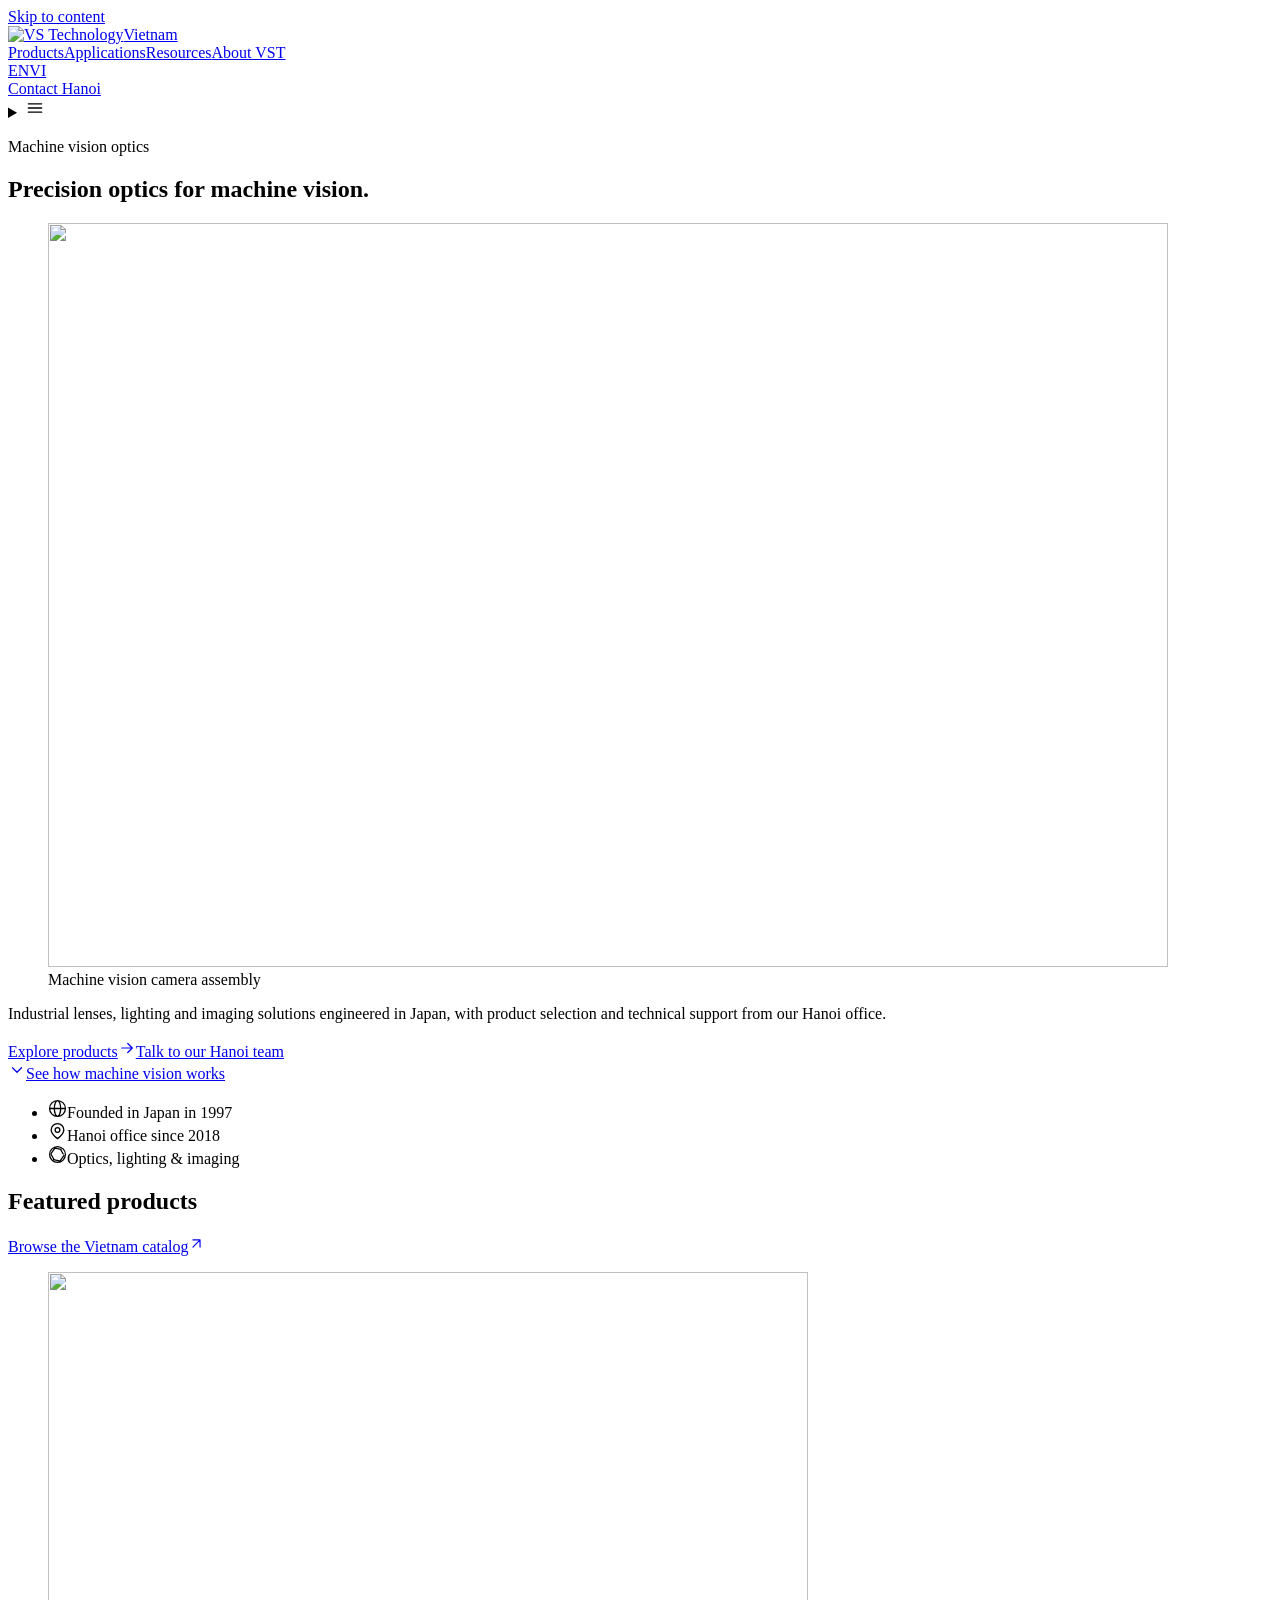
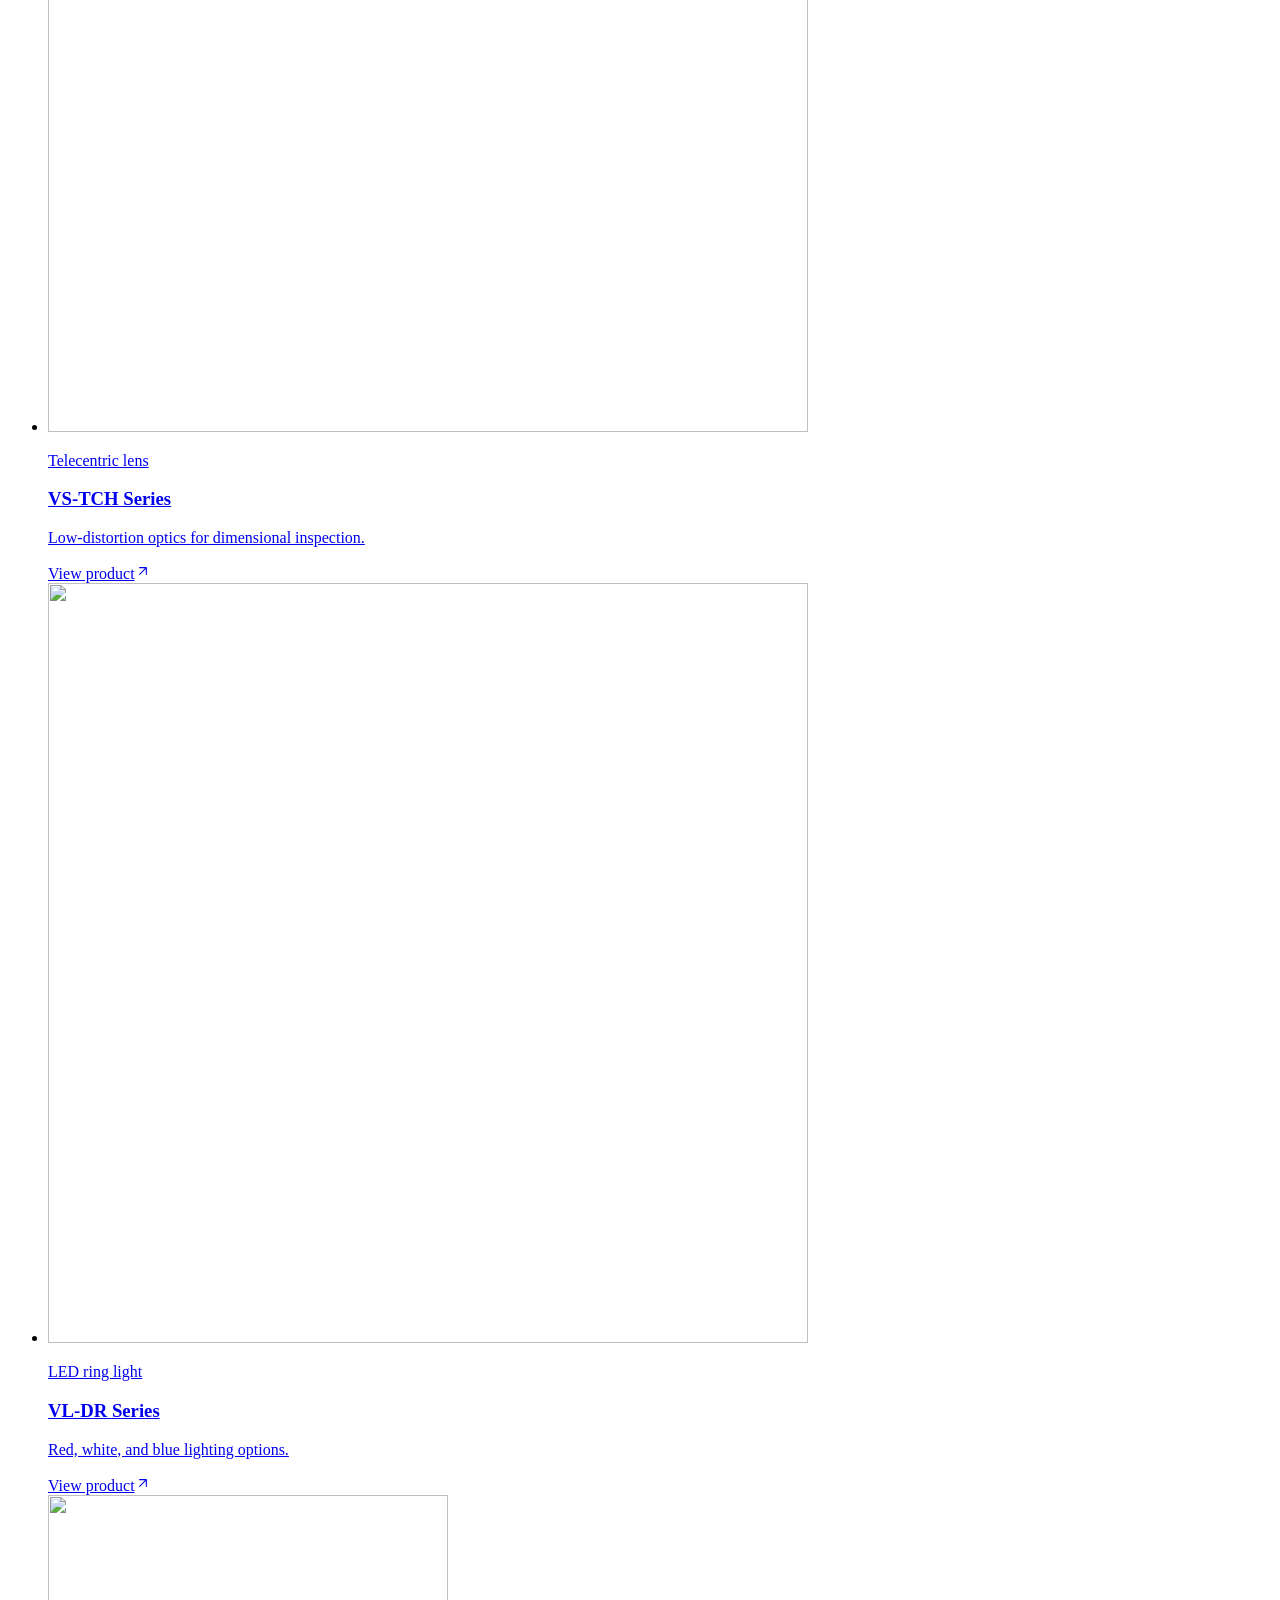
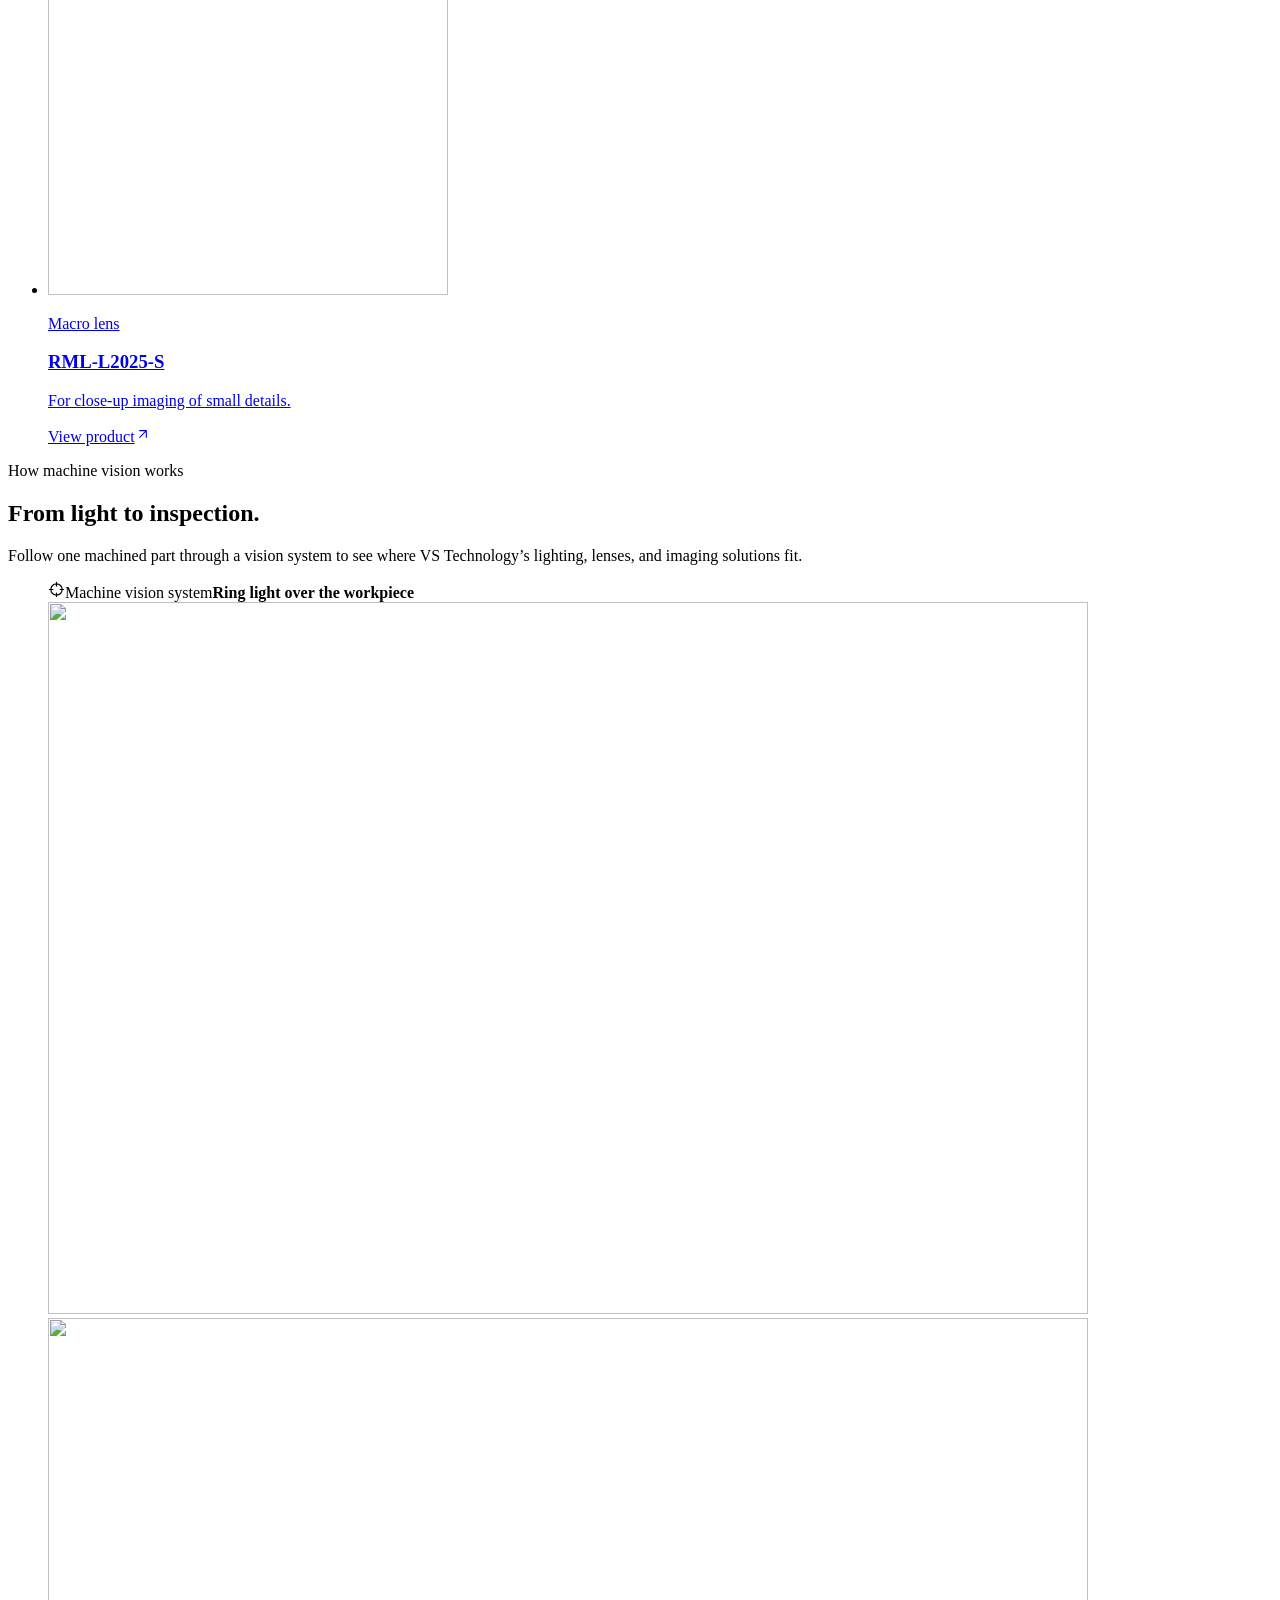
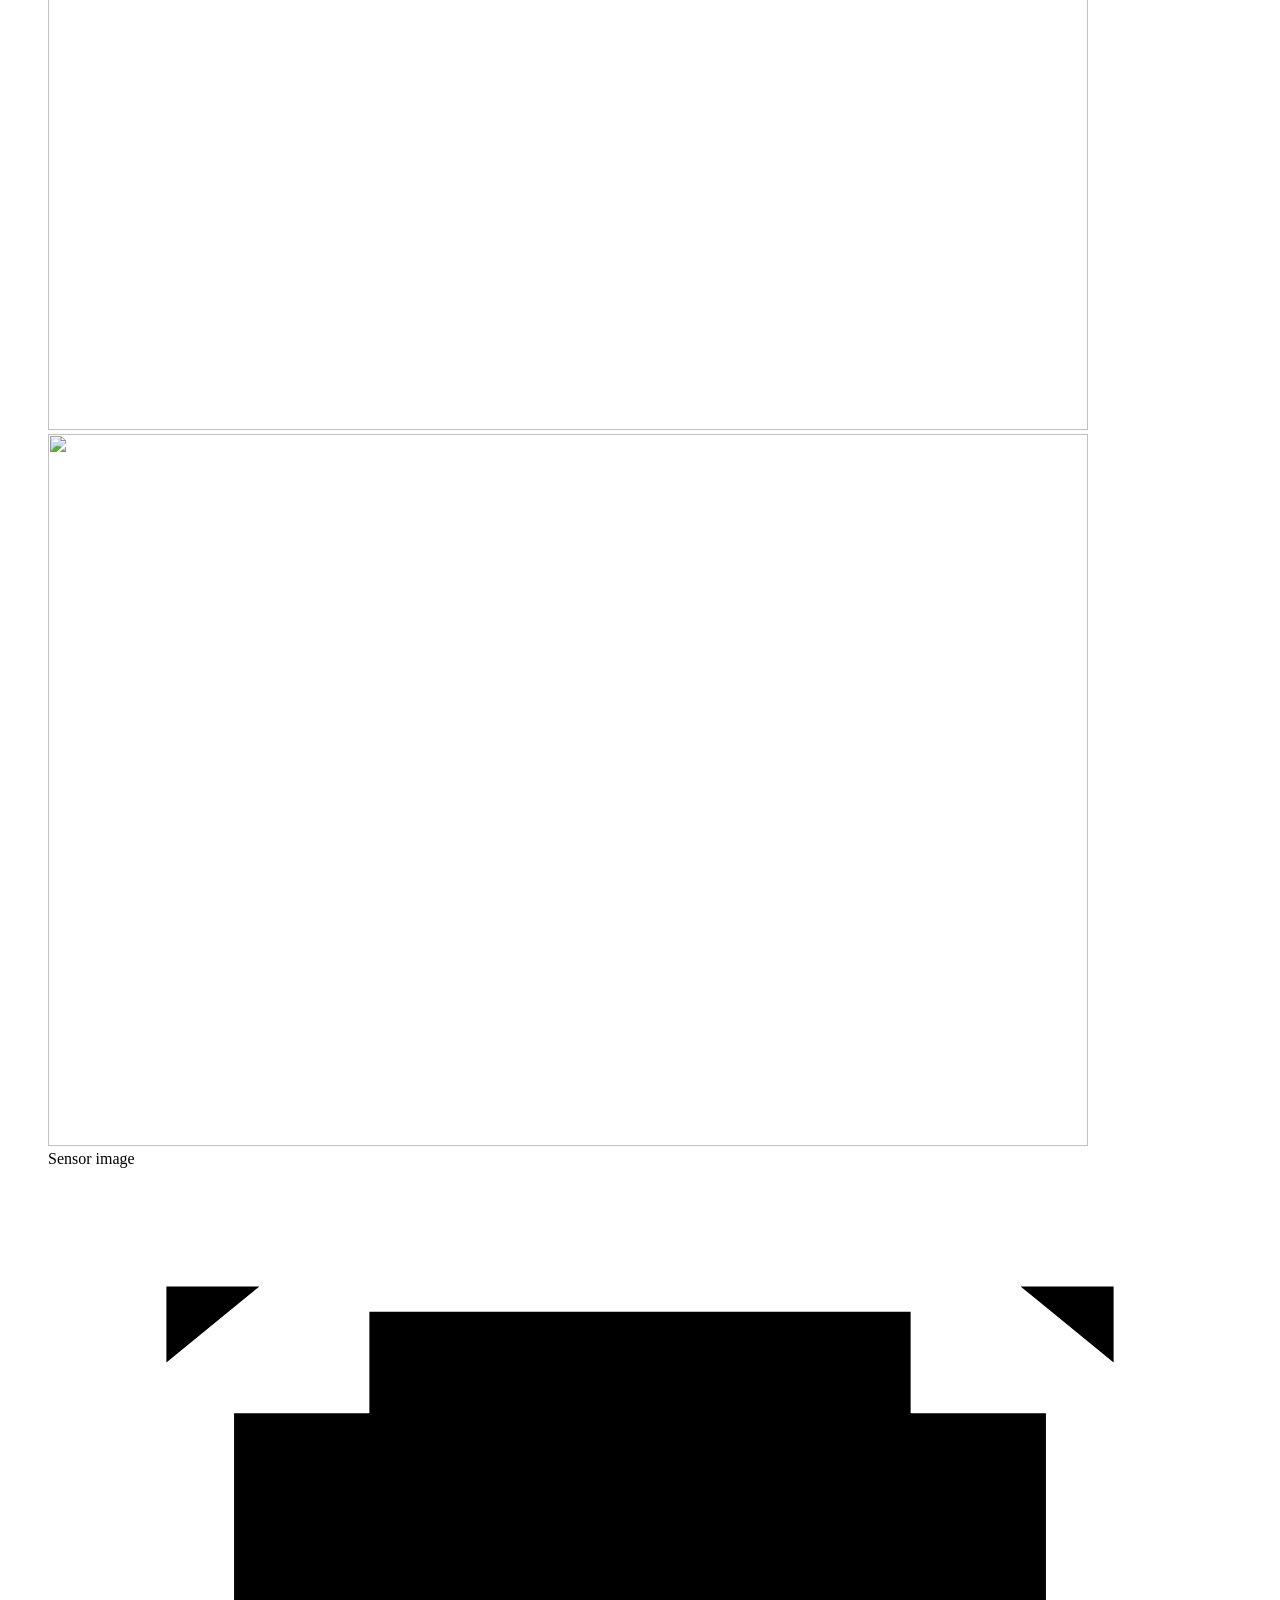
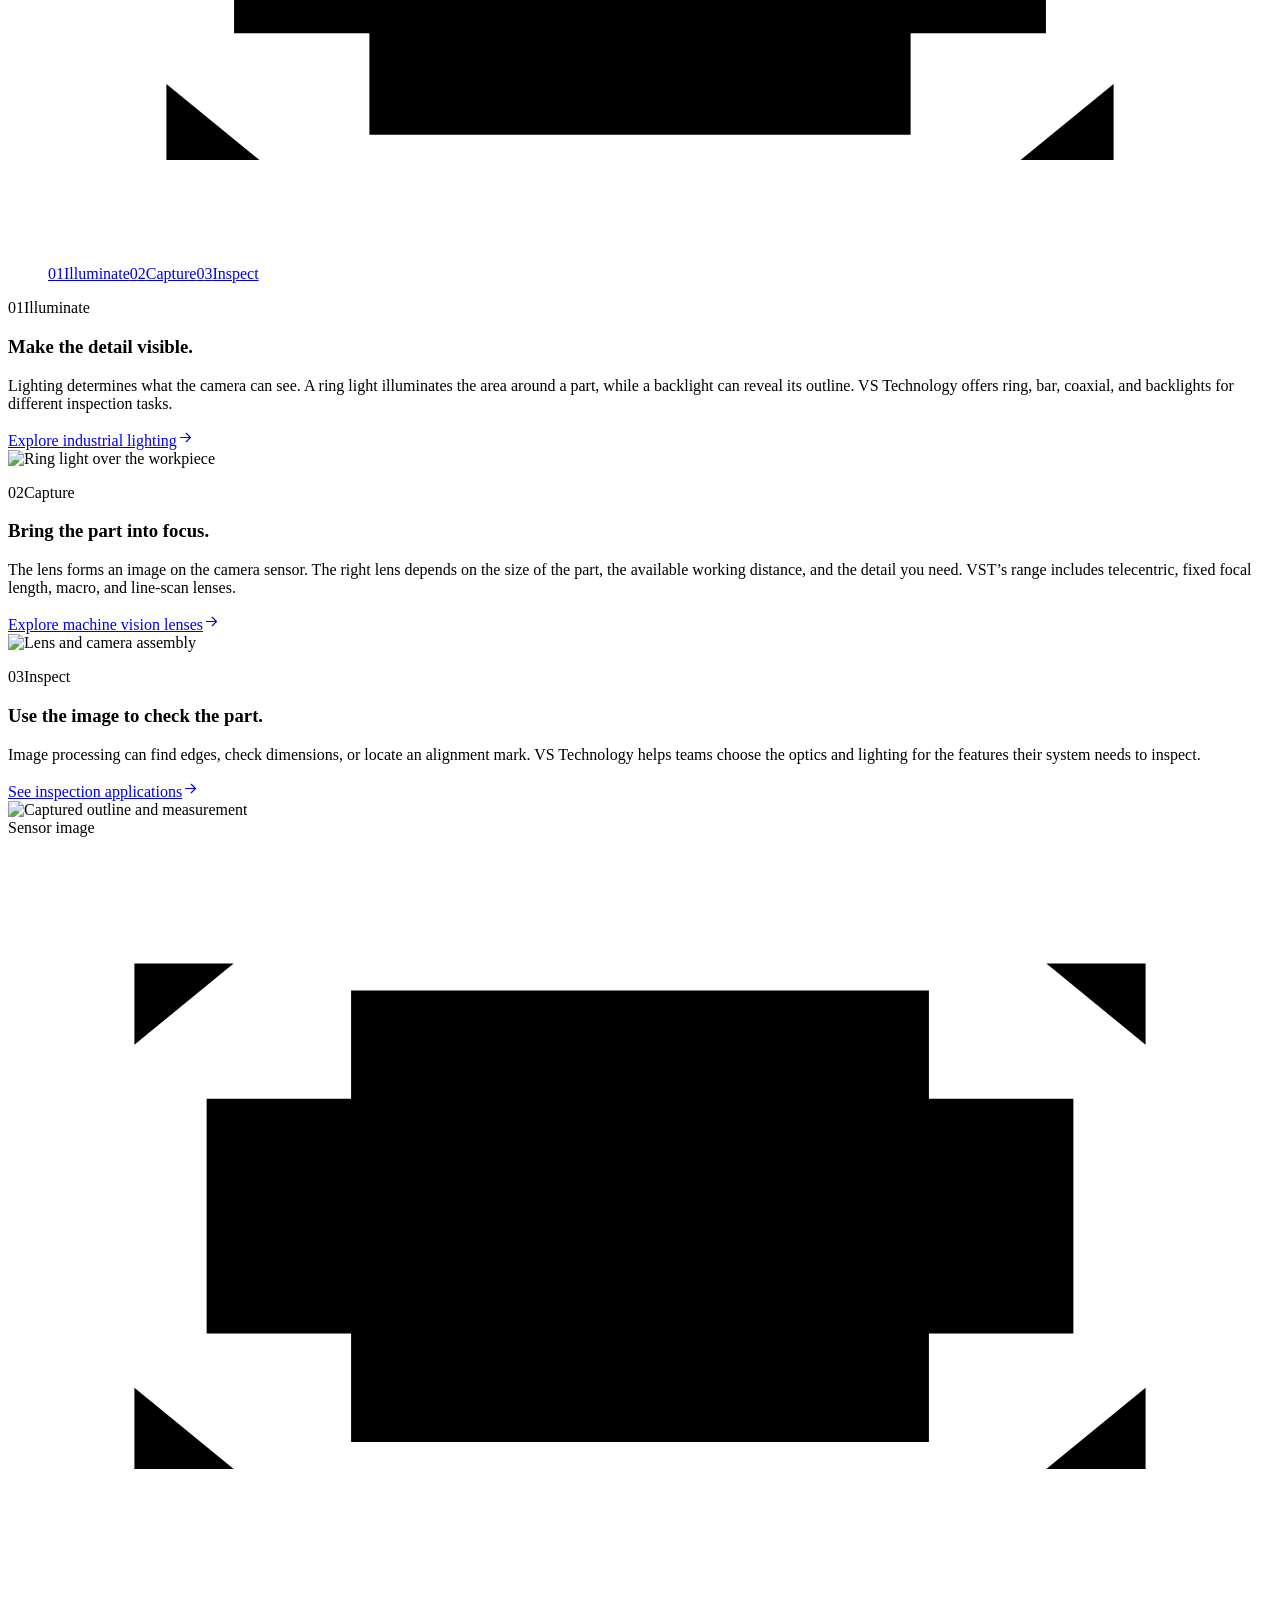
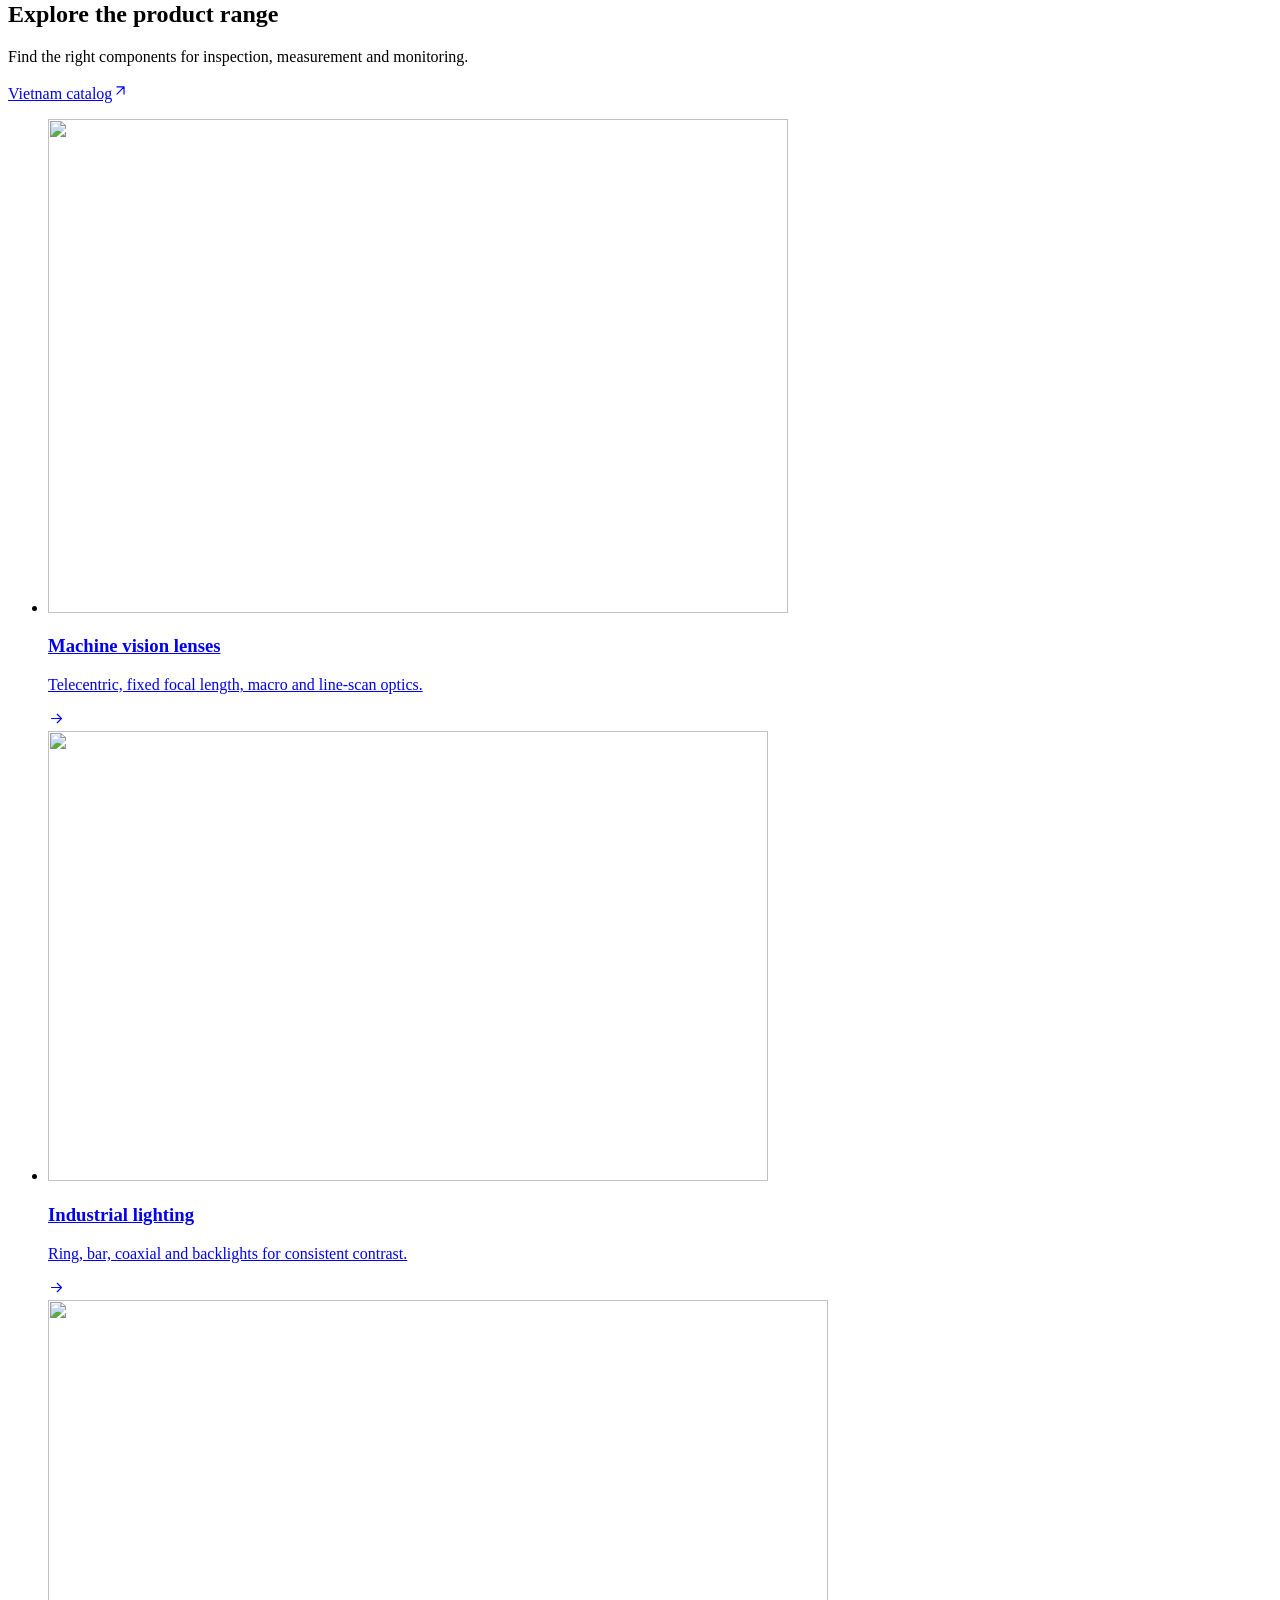
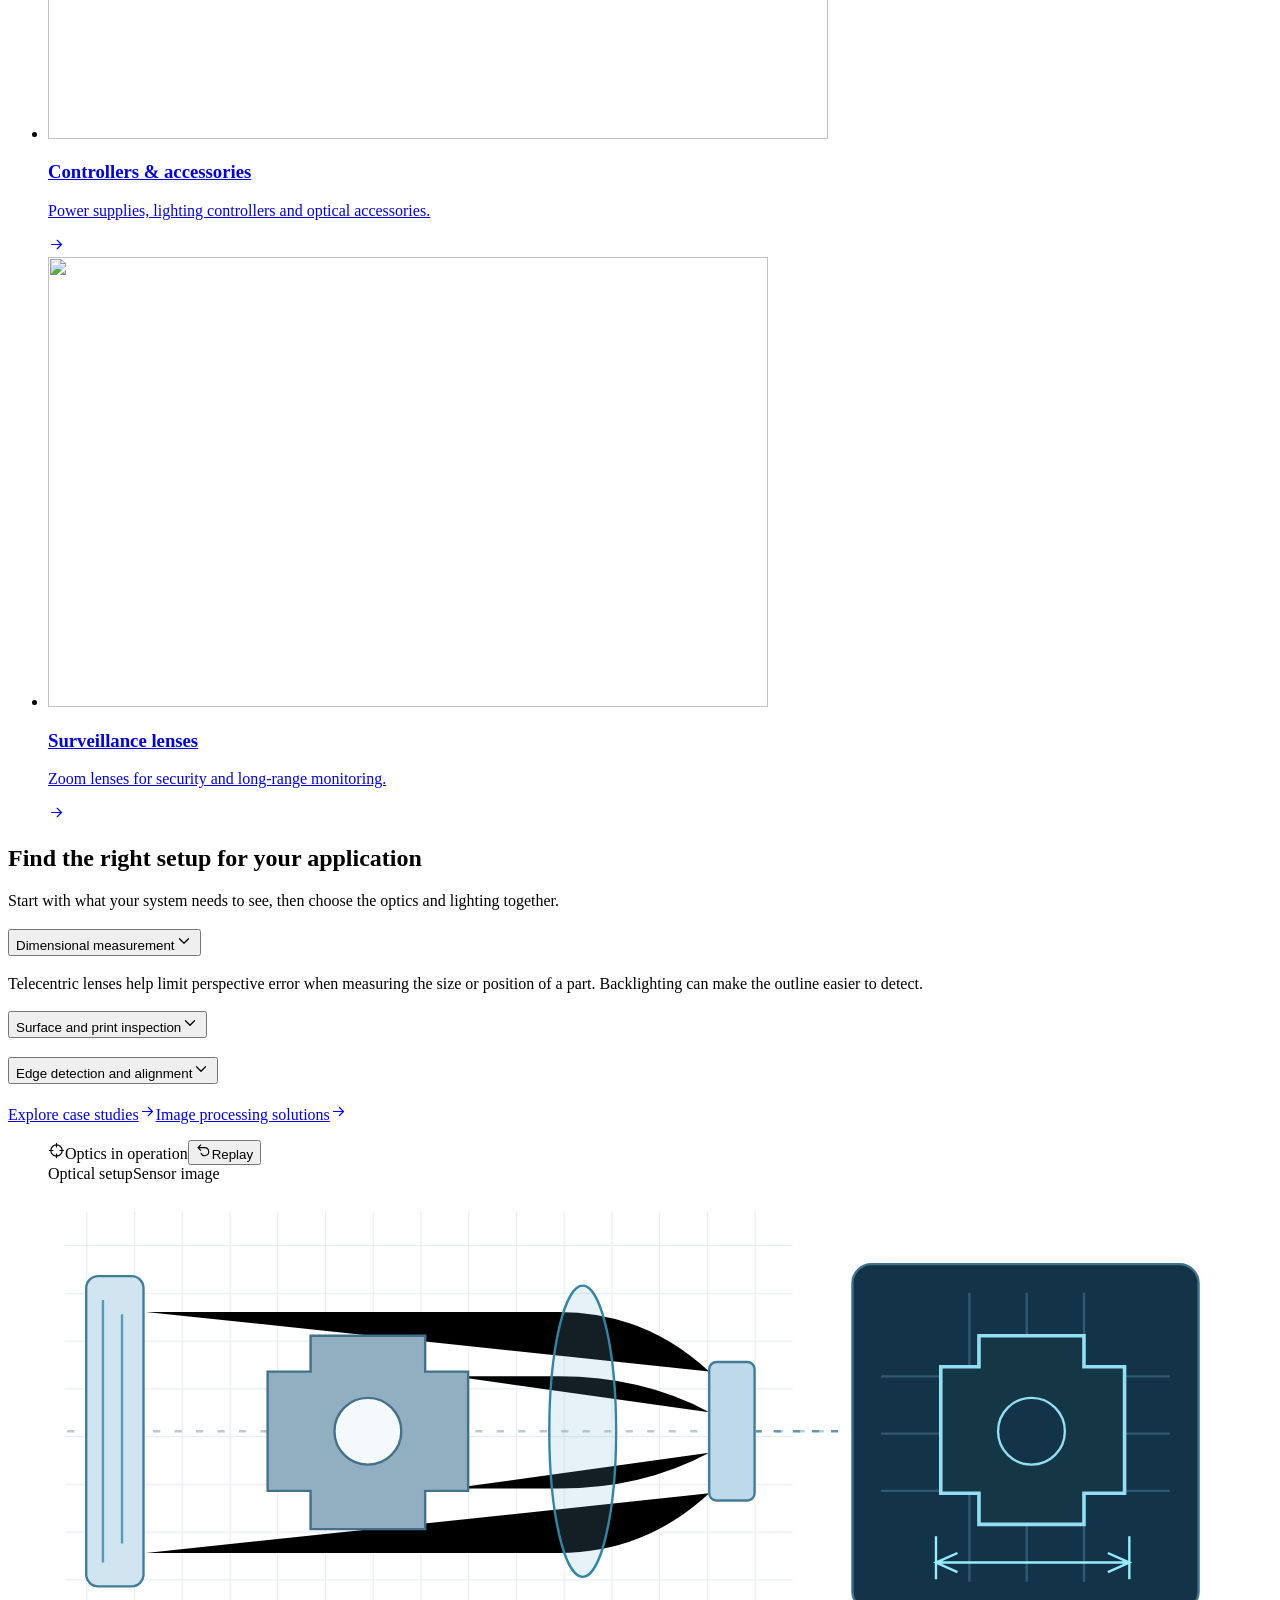
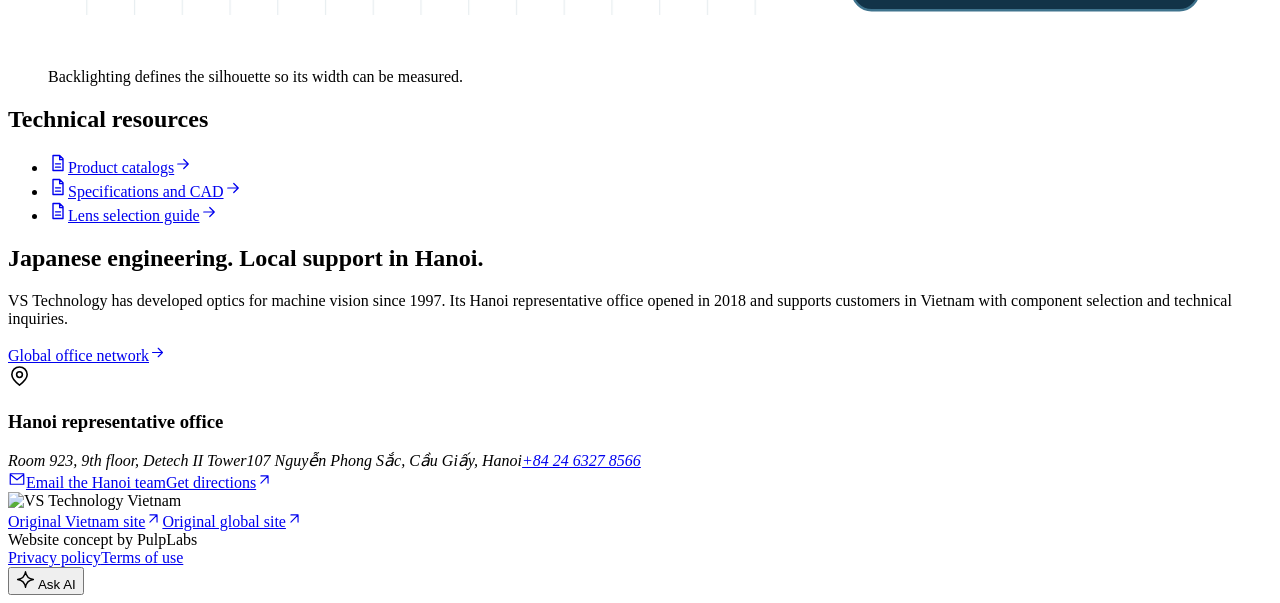
==== commit 45da6f88: "Publish featured products and updated optics diagrams" ====
--- a/index.html
+++ b/index.html
@@ -1 +1 @@
-<!DOCTYPE html><html lang="en"><head><meta charSet="utf-8"/><meta name="viewport" content="width=device-width, initial-scale=1"/><link rel="preload" as="image" href="/vs-technology-vietnam/images/logo.webp"/><link rel="preload" as="image" href="/vs-technology-vietnam/images/camera-assembled.webp" fetchPriority="high"/><link rel="stylesheet" href="/vs-technology-vietnam/_next/static/chunks/2chvs4cbrxjb3.css" data-precedence="next"/><link rel="preload" as="script" fetchPriority="low" href="/vs-technology-vietnam/_next/static/chunks/0j1we3cwg31qe.js"/><script src="/vs-technology-vietnam/_next/static/chunks/1v6xiqsd-6n8k.js" async=""></script><script src="/vs-technology-vietnam/_next/static/chunks/39_j1bdzreq0m.js" async=""></script><script src="/vs-technology-vietnam/_next/static/chunks/turbopack-183k7cc5k3hng.js" async=""></script><script src="/vs-technology-vietnam/_next/static/chunks/3qfy96eoyh-ek.js" async=""></script><script src="/vs-technology-vietnam/_next/static/chunks/0l2sm7pa0ttle.js" async=""></script><title>VS Technology Vietnam | Machine Vision Optics</title><meta name="description" content="Explore machine vision lenses, lighting and imaging solutions from VS Technology, with technical support in Hanoi."/><meta name="referrer" content="no-referrer"/><meta name="robots" content="noindex, nofollow"/><link rel="icon" href="/vs-technology-vietnam/images/vst-icon.ico"/><script src="/vs-technology-vietnam/_next/static/chunks/0cz1d0mv5g_q7.js" noModule=""></script></head><body><div hidden=""><!--$--><!--/$--></div><a class="skip-link" href="#main">Skip to content</a><header class="site-header"><div class="shell header-inner"><a href="/vs-technology-vietnam/" class="brand" aria-label="VS Technology Vietnam home"><img src="/vs-technology-vietnam/images/logo.webp" width="376" height="72" alt="VS Technology"/><span>Vietnam</span></a><nav class="desktop-nav" aria-label="Menu"><a href="#products">Products</a><a href="#applications">Applications</a><a href="#resources">Resources</a><a href="#about">About VST</a></nav><div class="header-actions"><nav aria-label="Choose language" class="language-selector"><a href="/vs-technology-vietnam/" lang="en" hrefLang="en" aria-label="EN (English)" aria-current="page">EN</a><a href="/vs-technology-vietnam/vi/" lang="vi" hrefLang="vi" aria-label="VI (Tiếng Việt)">VI</a></nav><a class="button button-small header-contact" href="#contact">Contact Hanoi</a><details class="mobile-menu"><summary aria-label="Menu"><svg aria-hidden="true" width="20" height="20" viewBox="0 0 24 24" fill="none" stroke="currentColor" stroke-width="1.65" stroke-linecap="round" stroke-linejoin="round"><path d="M4 7h16M4 12h16M4 17h16"></path></svg></summary><nav aria-label="Menu"><a href="#products">Products</a><a href="#applications">Applications</a><a href="#resources">Resources</a><a href="#about">About VST</a><a href="#contact">Contact Hanoi</a></nav></details></div></div></header><main id="main" tabindex="-1"><section class="hero" aria-labelledby="hero-title"><div class="shell hero-inner"><div class="hero-lead"><p class="hero-label"><span aria-hidden="true"></span>Machine vision optics</p><h1 id="hero-title">Precision optics for machine vision.</h1></div><figure class="camera-viewer" data-interactive="false" data-paused="false" aria-labelledby="camera-title"><div class="camera-stage"><img class="camera-poster" src="/vs-technology-vietnam/images/camera-assembled.webp" width="1120" height="744" fetchPriority="high" alt=""/><div class="camera-canvas"></div></div><figcaption class="camera-caption"><span id="camera-title">Machine vision camera assembly</span></figcaption></figure><div class="hero-details"><p class="hero-intro">Industrial lenses, lighting and imaging solutions engineered in Japan, with product selection and technical support from our Hanoi office.</p><div class="hero-actions"><a class="button" href="#products">Explore products<svg aria-hidden="true" width="18" height="18" viewBox="0 0 24 24" fill="none" stroke="currentColor" stroke-width="1.65" stroke-linecap="round" stroke-linejoin="round"><path d="M5 12h14m-6-6 6 6-6 6"></path></svg></a><a class="button button-outline" href="#contact">Talk to our Hanoi team</a></div><a class="hero-story-link" href="#vision-story"><span><svg aria-hidden="true" width="18" height="18" viewBox="0 0 24 24" fill="none" stroke="currentColor" stroke-width="1.65" stroke-linecap="round" stroke-linejoin="round"><path d="m6 9 6 6 6-6"></path></svg></span>See how machine vision works</a></div></div></section><ul class="shell proof-strip"><li><svg aria-hidden="true" width="19" height="19" viewBox="0 0 24 24" fill="none" stroke="currentColor" stroke-width="1.65" stroke-linecap="round" stroke-linejoin="round"><path d="M12 22a10 10 0 1 0 0-20 10 10 0 0 0 0 20Zm0 0c2.2 0 4-4.5 4-10s-1.8-10-4-10-4 4.5-4 10 1.8 10 4 10ZM2 12h20"></path></svg>Founded in Japan in 1997</li><li><svg aria-hidden="true" width="19" height="19" viewBox="0 0 24 24" fill="none" stroke="currentColor" stroke-width="1.65" stroke-linecap="round" stroke-linejoin="round"><path d="M20 10c0 5-8 11-8 11S4 15 4 10a8 8 0 0 1 16 0Z M15 10a3 3 0 1 1-6 0 3 3 0 0 1 6 0Z"></path></svg>Hanoi office since 2018</li><li><svg aria-hidden="true" width="19" height="19" viewBox="0 0 24 24" fill="none" stroke="currentColor" stroke-width="1.65" stroke-linecap="round" stroke-linejoin="round"><path d="M12 22a10 10 0 1 0 0-20 10 10 0 0 0 0 20Zm3.5-17 3.7 6.4M9 4l7.5 1.5M4 10.5l4.5-6.2M7.7 18.6 4 12m10.3 8-7.5-1.5M20 13.5l-4.5 6.2"></path></svg>Optics, lighting &amp; imaging</li></ul><section class="vision-story" id="vision-story" aria-labelledby="vision-story-title"><div class="shell"><header class="story-intro"><p>How machine vision works</p><h2 id="vision-story-title">From light to inspection.</h2><p>Follow one machined part through a vision system to see where VS Technology’s lighting, lenses, and imaging solutions fit.</p></header><div class="story-track" data-chapter="0"><figure class="story-visual" data-interactive="false"><figcaption class="story-visual-header"><span><svg aria-hidden="true" width="17" height="17" viewBox="0 0 24 24" fill="none" stroke="currentColor" stroke-width="1.65" stroke-linecap="round" stroke-linejoin="round"><path d="M12 20a8 8 0 1 0 0-16 8 8 0 0 0 0 16Zm0-18v5m0 10v5M2 12h5m10 0h5"></path></svg>Machine vision system</span><strong>Ring light over the workpiece</strong></figcaption><div class="story-stage"><div class="story-grid" aria-hidden="true"></div><img class="story-poster" data-visible="true" src="/vs-technology-vietnam/images/vision-light.webp" alt="" width="1040" height="712" loading="lazy"/><img class="story-poster" data-visible="false" src="/vs-technology-vietnam/images/vision-capture.webp" alt="" width="1040" height="712" loading="lazy"/><img class="story-poster" data-visible="false" src="/vs-technology-vietnam/images/vision-inspect.webp" alt="" width="1040" height="712" loading="lazy"/><div class="story-canvas"></div><div class="story-sensor" aria-hidden="true"><span>Sensor image</span><svg viewBox="0 0 140 82" focusable="false"><path d="M0 20h140M0 41h140M0 62h140M35 0v82M70 0v82m35-82v82" class="story-sensor-grid"></path><path d="M22 29h16V17h64v12h16v26h-16v12H38V55H22Z" class="story-sensor-part"></path><circle cx="70" cy="42" r="10" class="story-sensor-part"></circle><circle cx="35" cy="42" r="3.4" class="story-sensor-part"></circle><circle cx="105" cy="42" r="3.4" class="story-sensor-part"></circle><path d="M14 23v-9h11m90 0h11v9m0 38v9h-11m-90 0H14v-9m8 14h96M22 71v8m96-8v8" class="story-sensor-marks"></path><path d="M24 17v53" class="story-sensor-sweep"></path></svg></div></div><nav class="story-chapters" aria-label="Machine vision stages"><a href="#vision-light" aria-current="step"><span aria-hidden="true">0<!-- -->1</span>Illuminate</a><a href="#vision-capture"><span aria-hidden="true">0<!-- -->2</span>Capture</a><a href="#vision-inspect"><span aria-hidden="true">0<!-- -->3</span>Inspect</a></nav></figure><div class="story-steps"><article class="story-step" id="vision-light" data-step="0"><div class="story-step-inner"><p class="story-step-label"><span aria-hidden="true">0<!-- -->1</span>Illuminate</p><h3>Make the detail visible.</h3><p class="story-step-copy">Lighting determines what the camera can see. A ring light illuminates the area around a part, while a backlight can reveal its outline. VS Technology offers ring, bar, coaxial, and backlights for different inspection tasks.</p><a class="text-link" href="#range-lighting">Explore industrial lighting<svg aria-hidden="true" width="17" height="17" viewBox="0 0 24 24" fill="none" stroke="currentColor" stroke-width="1.65" stroke-linecap="round" stroke-linejoin="round"><path d="M5 12h14m-6-6 6 6-6 6"></path></svg></a></div><div class="story-static"><img src="/vs-technology-vietnam/images/vision-light.webp" alt="Ring light over the workpiece" width="1040" height="712" loading="lazy"/></div></article><article class="story-step" id="vision-capture" data-step="1"><div class="story-step-inner"><p class="story-step-label"><span aria-hidden="true">0<!-- -->2</span>Capture</p><h3>Bring the part into focus.</h3><p class="story-step-copy">The lens forms an image on the camera sensor. The right lens depends on the size of the part, the available working distance, and the detail you need. VST’s range includes telecentric, fixed focal length, macro, and line-scan lenses.</p><a class="text-link" href="#range-lenses">Explore machine vision lenses<svg aria-hidden="true" width="17" height="17" viewBox="0 0 24 24" fill="none" stroke="currentColor" stroke-width="1.65" stroke-linecap="round" stroke-linejoin="round"><path d="M5 12h14m-6-6 6 6-6 6"></path></svg></a></div><div class="story-static"><img src="/vs-technology-vietnam/images/vision-capture.webp" alt="Lens and camera assembly" width="1040" height="712" loading="lazy"/></div></article><article class="story-step" id="vision-inspect" data-step="2"><div class="story-step-inner"><p class="story-step-label"><span aria-hidden="true">0<!-- -->3</span>Inspect</p><h3>Use the image to check the part.</h3><p class="story-step-copy">Image processing can find edges, check dimensions, or locate an alignment mark. VS Technology helps teams choose the optics and lighting for the features their system needs to inspect.</p><a class="text-link" href="#applications">See inspection applications<svg aria-hidden="true" width="17" height="17" viewBox="0 0 24 24" fill="none" stroke="currentColor" stroke-width="1.65" stroke-linecap="round" stroke-linejoin="round"><path d="M5 12h14m-6-6 6 6-6 6"></path></svg></a></div><div class="story-static"><img src="/vs-technology-vietnam/images/vision-inspect.webp" alt="Captured outline and measurement" width="1040" height="712" loading="lazy"/><div class="story-sensor" aria-hidden="true"><span>Sensor image</span><svg viewBox="0 0 140 82" focusable="false"><path d="M0 20h140M0 41h140M0 62h140M35 0v82M70 0v82m35-82v82" class="story-sensor-grid"></path><path d="M22 29h16V17h64v12h16v26h-16v12H38V55H22Z" class="story-sensor-part"></path><circle cx="70" cy="42" r="10" class="story-sensor-part"></circle><circle cx="35" cy="42" r="3.4" class="story-sensor-part"></circle><circle cx="105" cy="42" r="3.4" class="story-sensor-part"></circle><path d="M14 23v-9h11m90 0h11v9m0 38v9h-11m-90 0H14v-9m8 14h96M22 71v8m96-8v8" class="story-sensor-marks"></path><path d="M24 17v53" class="story-sensor-sweep"></path></svg></div></div></article></div></div></div></section><section class="shell section products" id="products" tabindex="-1" aria-labelledby="products-title"><div class="section-heading"><div><h2 id="products-title">Explore the product range</h2><p>Find the right components for inspection, measurement and monitoring.</p></div><a class="text-link" href="https://vstechnology.vn/san-pham/">Vietnam catalog<svg aria-hidden="true" width="17" height="17" viewBox="0 0 24 24" fill="none" stroke="currentColor" stroke-width="1.65" stroke-linecap="round" stroke-linejoin="round"><path d="M7 17 17 7M7 7h10v10"></path></svg></a></div><ul class="product-grid"><li id="range-lenses"><a class="product-card" href="https://concepts.pulplabs.ai/vs-technology-vietnam/"><div class="product-image"><img src="/vs-technology-vietnam/images/machine-vision.webp" alt="" width="740" height="494" loading="lazy" decoding="async"/></div><div class="product-copy"><h3>Machine vision lenses</h3><p>Telecentric, fixed focal length, macro and line-scan optics.</p><span class="product-arrow"><svg aria-hidden="true" width="17" height="17" viewBox="0 0 24 24" fill="none" stroke="currentColor" stroke-width="1.65" stroke-linecap="round" stroke-linejoin="round"><path d="M5 12h14m-6-6 6 6-6 6"></path></svg></span></div></a></li><li id="range-lighting"><a class="product-card" href="https://concepts.pulplabs.ai/vs-technology-vietnam/"><div class="product-image"><img src="/vs-technology-vietnam/images/lighting.webp" alt="" width="720" height="450" loading="lazy" decoding="async"/></div><div class="product-copy"><h3>Industrial lighting</h3><p>Ring, bar, coaxial and backlights for consistent contrast.</p><span class="product-arrow"><svg aria-hidden="true" width="17" height="17" viewBox="0 0 24 24" fill="none" stroke="currentColor" stroke-width="1.65" stroke-linecap="round" stroke-linejoin="round"><path d="M5 12h14m-6-6 6 6-6 6"></path></svg></span></div></a></li><li id="range-controllers"><a class="product-card" href="https://concepts.pulplabs.ai/vs-technology-vietnam/"><div class="product-image"><img src="/vs-technology-vietnam/images/controllers.webp" alt="" width="780" height="439" loading="lazy" decoding="async"/></div><div class="product-copy"><h3>Controllers &amp; accessories</h3><p>Power supplies, lighting controllers and optical accessories.</p><span class="product-arrow"><svg aria-hidden="true" width="17" height="17" viewBox="0 0 24 24" fill="none" stroke="currentColor" stroke-width="1.65" stroke-linecap="round" stroke-linejoin="round"><path d="M5 12h14m-6-6 6 6-6 6"></path></svg></span></div></a></li><li id="range-surveillance"><a class="product-card" href="https://concepts.pulplabs.ai/vs-technology-vietnam/"><div class="product-image"><img src="/vs-technology-vietnam/images/surveillance.webp" alt="" width="720" height="450" loading="lazy" decoding="async"/></div><div class="product-copy"><h3>Surveillance lenses</h3><p>Zoom lenses for security and long-range monitoring.</p><span class="product-arrow"><svg aria-hidden="true" width="17" height="17" viewBox="0 0 24 24" fill="none" stroke="currentColor" stroke-width="1.65" stroke-linecap="round" stroke-linejoin="round"><path d="M5 12h14m-6-6 6 6-6 6"></path></svg></span></div></a></li></ul></section><section class="application-band" id="applications" tabindex="-1" aria-labelledby="applications-title"><div class="shell application-grid"><div class="application-copy"><h2 id="applications-title">Find the right setup for your application</h2><p>Start with what your system needs to see, then choose the optics and lighting together.</p><div class="application-list"><div class="application-item"><h3><button type="button" aria-expanded="true" aria-controls="application-topic-0">Dimensional measurement<svg aria-hidden="true" width="18" height="18" viewBox="0 0 24 24" fill="none" stroke="currentColor" stroke-width="1.65" stroke-linecap="round" stroke-linejoin="round"><path d="m6 9 6 6 6-6"></path></svg></button></h3><p id="application-topic-0">Telecentric lenses help limit perspective error when measuring the size or position of a part. Backlighting can make the outline easier to detect.</p></div><div class="application-item"><h3><button type="button" aria-expanded="false" aria-controls="application-topic-1">Surface and print inspection<svg aria-hidden="true" width="18" height="18" viewBox="0 0 24 24" fill="none" stroke="currentColor" stroke-width="1.65" stroke-linecap="round" stroke-linejoin="round"><path d="m6 9 6 6 6-6"></path></svg></button></h3><p id="application-topic-1" hidden="">Choose lighting that brings out the target detail. Diffuse illumination can reduce glare on reflective parts, while directional lighting can help reveal scratches.</p></div><div class="application-item"><h3><button type="button" aria-expanded="false" aria-controls="application-topic-2">Edge detection and alignment<svg aria-hidden="true" width="18" height="18" viewBox="0 0 24 24" fill="none" stroke="currentColor" stroke-width="1.65" stroke-linecap="round" stroke-linejoin="round"><path d="m6 9 6 6 6-6"></path></svg></button></h3><p id="application-topic-2" hidden="">Use controlled contrast to make boundaries and alignment marks easier to locate before assembly, positioning or inspection.</p></div></div><div class="application-links"><a class="text-link" href="https://concepts.pulplabs.ai/vs-technology-vietnam/">Explore case studies<svg aria-hidden="true" width="17" height="17" viewBox="0 0 24 24" fill="none" stroke="currentColor" stroke-width="1.65" stroke-linecap="round" stroke-linejoin="round"><path d="M5 12h14m-6-6 6 6-6 6"></path></svg></a><a class="text-link" href="https://concepts.pulplabs.ai/vs-technology-vietnam/">Image processing solutions<svg aria-hidden="true" width="17" height="17" viewBox="0 0 24 24" fill="none" stroke="currentColor" stroke-width="1.65" stroke-linecap="round" stroke-linejoin="round"><path d="M5 12h14m-6-6 6 6-6 6"></path></svg></a></div></div><figure class="optics-study" aria-labelledby="study-title"><figcaption class="optics-study-heading"><span class="optics-study-title" id="study-title"><svg aria-hidden="true" width="17" height="17" viewBox="0 0 24 24" fill="none" stroke="currentColor" stroke-width="1.65" stroke-linecap="round" stroke-linejoin="round"><path d="M12 20a8 8 0 1 0 0-16 8 8 0 0 0 0 16Zm0-18v5m0 10v5M2 12h5m10 0h5"></path></svg>Optics in operation</span><button type="button" class="diagram-replay"><svg aria-hidden="true" width="16" height="16" viewBox="0 0 24 24" fill="none" stroke="currentColor" stroke-width="1.65" stroke-linecap="round" stroke-linejoin="round"><path d="M7 3 3 7l4 4M3 7h10a6 6 0 1 1-5.5 8.4"></path></svg>Replay</button></figcaption><div class="optics-study-frame" data-active="0" data-motion="false"><div class="optics-study-labels" aria-hidden="true"><span>Optical setup</span><span>Sensor image</span></div><svg viewBox="0 0 640 330" aria-hidden="true" focusable="false"><defs><pattern id="optics-grid" width="20" height="20" patternUnits="userSpaceOnUse"><path d="M20 0H0v20" fill="none" stroke="#49768d" stroke-opacity=".32"></path></pattern><linearGradient id="sensor-scan" x1="0" x2="0" y1="0" y2="1"><stop stop-color="#a4eaff" stop-opacity="0"></stop><stop offset="1" stop-color="#a4eaff" stop-opacity=".32"></stop></linearGradient></defs><path d="M78 60h508v247H78z" fill="url(#optics-grid)" opacity=".56"></path><path d="M78 68V60h9m490 0h9v8m0 231v8h-9m-490 0h-9v-8" fill="none" stroke="#5c879e"></path><path d="M87 178h324" stroke="#53788e" stroke-dasharray="3 7" opacity=".55"></path><rect x="421" y="108" width="145" height="145" rx="11" fill="#0a2030" stroke="#4d849c"></rect><path d="M433 203h121m-121-24h121m-121-24h121m-84-35v121m24-121v121m24-121v121" stroke="#2a546a" opacity=".63"></path><g class="diagram-rays"><path pathLength="1" d="M125 128H298Q334 128 361 153"></path><path pathLength="1" d="M125 155H182m72 0h44q35 0 63 15"></path><path pathLength="1" d="M125 178H181m74 0h106"></path><path pathLength="1" d="M125 202H182m71 0h45q35 0 63-15"></path><path pathLength="1" d="M125 229H298Q334 229 361 204"></path></g><rect x="100" y="113" width="24" height="130" rx="5" fill="#174767" stroke="#64cce9"></rect><path d="M107 123v110m8-104v96" stroke="#adebfb" opacity=".8"></path><path d="M176 153h18v-15h48v15h18v50h-18v16h-48v-16h-18Z" fill="#5d8aa3" stroke="#a7c5d6"></path><circle cx="218" cy="178" r="14" fill="#173044" stroke="#a2bccf"></circle><ellipse cx="308" cy="178" rx="14" ry="61" fill="#59c7ee26" stroke="#91eafa"></ellipse><rect x="361" y="149" width="19" height="58" rx="3" fill="#294e65" stroke="#75a7be"></rect><path d="M380 178h36" stroke="#779aad" stroke-dasharray="3 5"></path><g class="diagram-result"><path d="M458 151h16v-13h44v13h17v53h-17v13h-44v-13h-16Z" fill="#153745" stroke="#92dff5" stroke-width="1.5"></path><circle cx="496" cy="178" r="14" fill="#0a2030" stroke="#92dff5"></circle><path d="M456 222v18m81-18v18m-81-7h81m-72-4-9 4 9 4m63-8 9 4-9 4" fill="none" stroke="#95edff"></path></g><g class="diagram-scan" opacity="0"><path d="M434 133h119v24H434z" fill="url(#sensor-scan)"></path><path d="M434 157h119" stroke="#b4efff" stroke-width="1.5"></path></g></svg></div><p class="optics-study-note" aria-live="polite">Backlighting defines the silhouette so its width can be measured.</p></figure></div></section><section class="shell section featured" aria-labelledby="featured-title"><div class="section-heading"><h2 id="featured-title">From the Vietnam catalog</h2><a class="text-link" href="https://vstechnology.vn/san-pham/">Browse the local catalog<svg aria-hidden="true" width="17" height="17" viewBox="0 0 24 24" fill="none" stroke="currentColor" stroke-width="1.65" stroke-linecap="round" stroke-linejoin="round"><path d="M7 17 17 7M7 7h10v10"></path></svg></a></div><ul class="featured-grid"><li><a href="https://vstechnology.vn/product/vst-fm2-d45/" class="featured-card"><div class="featured-image"><img src="/vs-technology-vietnam/images/vs-ltc.webp" alt="" width="400" height="400" loading="lazy" decoding="async"/></div><div class="featured-copy"><p>Telecentric lenses</p><h3>VST-FM2-D45</h3></div><svg aria-hidden="true" width="17" height="17" viewBox="0 0 24 24" fill="none" stroke="currentColor" stroke-width="1.65" stroke-linecap="round" stroke-linejoin="round"><path d="M7 17 17 7M7 7h10v10"></path></svg></a></li><li><a href="https://vstechnology.vn/product/vs-lql-mdl-c-e/" class="featured-card"><div class="featured-image"><img src="/vs-technology-vietnam/images/vs-lql.webp" alt="" width="400" height="400" loading="lazy" decoding="async"/></div><div class="featured-copy"><p>Machine vision lens</p><h3>VS-LQL-MDL-C-E</h3></div><svg aria-hidden="true" width="17" height="17" viewBox="0 0 24 24" fill="none" stroke="currentColor" stroke-width="1.65" stroke-linecap="round" stroke-linejoin="round"><path d="M7 17 17 7M7 7h10v10"></path></svg></a></li><li><a href="https://vstechnology.vn/product/rml-l2025-s/" class="featured-card"><div class="featured-image"><img src="/vs-technology-vietnam/images/rml-l2025.webp" alt="" width="400" height="400" loading="lazy" decoding="async"/></div><div class="featured-copy"><p>Macro lens</p><h3>RML-L2025-S</h3></div><svg aria-hidden="true" width="17" height="17" viewBox="0 0 24 24" fill="none" stroke="currentColor" stroke-width="1.65" stroke-linecap="round" stroke-linejoin="round"><path d="M7 17 17 7M7 7h10v10"></path></svg></a></li></ul></section><section class="shell resources" id="resources" aria-labelledby="resources-title"><h2 id="resources-title">Technical resources</h2><ul><li><a href="https://concepts.pulplabs.ai/vs-technology-vietnam/"><svg aria-hidden="true" width="20" height="20" viewBox="0 0 24 24" fill="none" stroke="currentColor" stroke-width="1.65" stroke-linecap="round" stroke-linejoin="round"><path d="M6 3h8l4 4v14H6z M14 3v5h4M9 13h6m-6 4h6"></path></svg><span>Product catalogs</span><svg aria-hidden="true" width="18" height="18" viewBox="0 0 24 24" fill="none" stroke="currentColor" stroke-width="1.65" stroke-linecap="round" stroke-linejoin="round"><path d="M5 12h14m-6-6 6 6-6 6"></path></svg></a></li><li><a href="https://concepts.pulplabs.ai/vs-technology-vietnam/"><svg aria-hidden="true" width="20" height="20" viewBox="0 0 24 24" fill="none" stroke="currentColor" stroke-width="1.65" stroke-linecap="round" stroke-linejoin="round"><path d="M6 3h8l4 4v14H6z M14 3v5h4M9 13h6m-6 4h6"></path></svg><span>Specifications and CAD</span><svg aria-hidden="true" width="18" height="18" viewBox="0 0 24 24" fill="none" stroke="currentColor" stroke-width="1.65" stroke-linecap="round" stroke-linejoin="round"><path d="M5 12h14m-6-6 6 6-6 6"></path></svg></a></li><li><a href="https://concepts.pulplabs.ai/vs-technology-vietnam/"><svg aria-hidden="true" width="20" height="20" viewBox="0 0 24 24" fill="none" stroke="currentColor" stroke-width="1.65" stroke-linecap="round" stroke-linejoin="round"><path d="M6 3h8l4 4v14H6z M14 3v5h4M9 13h6m-6 4h6"></path></svg><span>Lens selection guide</span><svg aria-hidden="true" width="18" height="18" viewBox="0 0 24 24" fill="none" stroke="currentColor" stroke-width="1.65" stroke-linecap="round" stroke-linejoin="round"><path d="M5 12h14m-6-6 6 6-6 6"></path></svg></a></li></ul></section><section class="contact-band" id="about" aria-labelledby="about-title"><div class="shell contact-grid"><div class="about-copy"><h2 id="about-title">Japanese engineering. Local support in Hanoi.</h2><p>VS Technology has developed optics for machine vision since 1997. Its Hanoi representative office opened in 2018 and supports customers in Vietnam with component selection and technical inquiries.</p><a class="text-link" href="https://concepts.pulplabs.ai/vs-technology-vietnam/">Global office network<svg aria-hidden="true" width="17" height="17" viewBox="0 0 24 24" fill="none" stroke="currentColor" stroke-width="1.65" stroke-linecap="round" stroke-linejoin="round"><path d="M5 12h14m-6-6 6 6-6 6"></path></svg></a></div><div class="office-card" id="contact" tabindex="-1"><span class="office-icon"><svg aria-hidden="true" width="23" height="23" viewBox="0 0 24 24" fill="none" stroke="currentColor" stroke-width="1.65" stroke-linecap="round" stroke-linejoin="round"><path d="M20 10c0 5-8 11-8 11S4 15 4 10a8 8 0 0 1 16 0Z M15 10a3 3 0 1 1-6 0 3 3 0 0 1 6 0Z"></path></svg></span><h3>Hanoi representative office</h3><address><span>Room 923, 9th floor, Detech II Tower</span><span>107 Nguyễn Phong Sắc, Cầu Giấy, Hanoi</span><a href="tel:+842463278566">+84 24 6327 8566</a></address><div class="contact-actions"><a class="button" href="mailto:viet.duong@vst.co.jp"><svg aria-hidden="true" width="18" height="18" viewBox="0 0 24 24" fill="none" stroke="currentColor" stroke-width="1.65" stroke-linecap="round" stroke-linejoin="round"><path d="M3 5h18v14H3z M3 6l9 7 9-7"></path></svg>Email the Hanoi team</a><a class="text-link" href="https://www.google.com/maps/search/?api=1&amp;query=Detech+II+107+Nguyen+Phong+Sac+Hanoi">Get directions<svg aria-hidden="true" width="17" height="17" viewBox="0 0 24 24" fill="none" stroke="currentColor" stroke-width="1.65" stroke-linecap="round" stroke-linejoin="round"><path d="M7 17 17 7M7 7h10v10"></path></svg></a></div></div></div></section></main><footer class="shell footer"><div class="footer-top"><div class="footer-brand"><img src="/vs-technology-vietnam/images/logo.webp" alt="VS Technology Vietnam" width="376" height="72" loading="lazy" decoding="async"/></div><div class="footer-links"><a class="text-link" href="https://vstechnology.vn/">Original Vietnam site<svg aria-hidden="true" width="17" height="17" viewBox="0 0 24 24" fill="none" stroke="currentColor" stroke-width="1.65" stroke-linecap="round" stroke-linejoin="round"><path d="M7 17 17 7M7 7h10v10"></path></svg></a><a class="text-link" href="https://en-51702.site-translation.com/">Original global site<svg aria-hidden="true" width="17" height="17" viewBox="0 0 24 24" fill="none" stroke="currentColor" stroke-width="1.65" stroke-linecap="round" stroke-linejoin="round"><path d="M7 17 17 7M7 7h10v10"></path></svg></a></div></div><div class="footer-bottom"><span>Website concept by PulpLabs</span><div><a href="https://concepts.pulplabs.ai/vs-technology-vietnam/">Privacy policy</a><a href="https://concepts.pulplabs.ai/vs-technology-vietnam/">Terms of use</a></div></div></footer><button class="chat-launcher" type="button" aria-haspopup="dialog"><svg aria-hidden="true" width="19" height="19" viewBox="0 0 24 24" fill="none" stroke="currentColor" stroke-width="1.65" stroke-linecap="round" stroke-linejoin="round"><path d="M12 2c.8 6 4 9.2 10 10-6 .8-9.2 4-10 10-.8-6-4-9.2-10-10 6-.8 9.2-4 10-10Z"></path></svg> <!-- -->Ask AI</button><dialog class="chat-dialog" aria-labelledby="chat-title"><div class="chat-header"><h2 id="chat-title"><svg aria-hidden="true" width="20" height="20" viewBox="0 0 24 24" fill="none" stroke="currentColor" stroke-width="1.65" stroke-linecap="round" stroke-linejoin="round"><path d="M12 2c.8 6 4 9.2 10 10-6 .8-9.2 4-10 10-.8-6-4-9.2-10-10 6-.8 9.2-4 10-10Z"></path></svg> <!-- -->Ask AI</h2><button type="button" class="icon-button" aria-label="Close chat"><svg aria-hidden="true" width="20" height="20" viewBox="0 0 24 24" fill="none" stroke="currentColor" stroke-width="1.65" stroke-linecap="round" stroke-linejoin="round"><path d="m6 6 12 12M18 6 6 18"></path></svg></button></div><div class="chat-transcript"><p class="chat-intro">Ask about VS Technology Vietnam.</p><ul class="chat-suggestions"><li><button type="button">What products does VST offer?</button></li><li><button type="button">Which lens is suitable for measurement?</button></li><li><button type="button">How can I contact the Hanoi office?</button></li></ul><div role="log" aria-live="polite" aria-relevant="additions"></div></div><form class="chat-form"><input aria-label="Type a question" placeholder="Type a question" value=""/><button type="submit" class="icon-button" aria-label="Send question" disabled=""><svg aria-hidden="true" width="20" height="20" viewBox="0 0 24 24" fill="none" stroke="currentColor" stroke-width="1.65" stroke-linecap="round" stroke-linejoin="round"><path d="M12 19V5m-6 6 6-6 6 6"></path></svg></button></form></dialog><!--$--><!--/$--><script id="_R_">(globalThis["TURBOPACK"] || (globalThis["TURBOPACK"] = [])).push({"otherChunks":["static/chunks/0j1we3cwg31qe.js","static/chunks/1v6xiqsd-6n8k.js","static/chunks/39_j1bdzreq0m.js"],"runtimeModuleIds":[94553]});</script><script src="/vs-technology-vietnam/_next/static/chunks/0j1we3cwg31qe.js" async=""></script><script>(self.__next_f=self.__next_f||[]).push([0])</script><script>self.__next_f.push([1,"1:\"$Sreact.fragment\"\n2:\"/vs-technology-vietnam/_next/static/chunks/3qfy96eoyh-ek.js\"\n3:I[39756,[\"$2\"],\"default\"]\n4:I[37457,[\"$2\"],\"default\"]\n8:\"/vs-technology-vietnam/_next/static/chunks/0l2sm7pa0ttle.js\"\n9:I[5008,[\"$8\"],\"Header\"]\nf:\"ViewportBoundary\"\n10:I[97367,[\"$2\"],\"$f\"]\n12:\"MetadataBoundary\"\n13:I[97367,[\"$2\"],\"$12\"]\n14:\"$Sreact.suspense\"\n16:I[68027,[],\"default\",1]\n:HL[\"/vs-technology-vietnam/_next/static/chunks/2chvs4cbrxjb3.css\",\"style\"]\n5:X\n7:[[\"children\",{\"s\":\"__PAGE__\",\"h\":512,\"d\":{\"r\":[\"$\",\"$1\",\"c\",{\"children\":[[[\"$\",\"a\",null,{\"className\":\"skip-link\",\"href\":\"#main\",\"children\":\"Skip to content\"}],[\"$\",\"$L9\",null,{\"copy\":{\"skip\":\"Skip to content\",\"language\":\"Choose language\",\"nav\":{\"products\":\"Products\",\"applications\":\"Applications\",\"resources\":\"Resources\",\"about\":\"About VST\"},\"contact\":\"Contact Hanoi\",\"menu\":\"Menu\",\"home\":\"VS Technology Vietnam home\",\"office\":\"Vietnam\",\"hero\":{\"label\":\"Machine vision optics\",\"title\":\"Precision optics for machine vision.\",\"intro\":\"Industrial lenses, lighting and imaging solutions engineered in Japan, with product selection and technical support from our Hanoi office.\",\"primary\":\"Explore products\",\"secondary\":\"Talk to our Hanoi team\",\"viewer\":{\"caption\":\"Machine vision camera assembly\",\"pause\":\"Pause animation\",\"play\":\"Play animation\"}},\"strip\":[\"Founded in Japan in 1997\",\"Hanoi office since 2018\",\"Optics, lighting \u0026 imaging\"],\"story\":{\"cue\":\"See how machine vision works\",\"eyebrow\":\"How machine vision works\",\"title\":\"From light to inspection.\",\"intro\":\"Follow one machined part through a vision system to see where VS Technology’s lighting, lenses, and imaging solutions fit.\",\"figure\":\"Machine vision system\",\"sensor\":\"Sensor image\",\"navigation\":\"Machine vision stages\",\"steps\":[{\"label\":\"Illuminate\",\"title\":\"Make the detail visible.\",\"body\":\"Lighting determines what the camera can see. A ring light illuminates the area around a part, while a backlight can reveal its outline. VS Technology offers ring, bar, coaxial, and backlights for different inspection tasks.\",\"visual\":\"Ring light over the workpiece\",\"link\":\"Explore industrial lighting\"},{\"label\":\"Capture\",\"title\":\"Bring the part into focus.\",\"body\":\"The lens forms an image on the camera sensor. The right lens depends on the size of the part, the available working distance, and the detail you need. VST’s range includes telecentric, fixed focal length, macro, and line-scan lenses.\",\"visual\":\"Lens and camera assembly\",\"link\":\"Explore machine vision lenses\"},{\"label\":\"Inspect\",\"title\":\"Use the image to check the part.\",\"body\":\"Image processing can find edges, check dimensions, or locate an alignment mark. VS Technology helps teams choose the optics and lighting for the features their system needs to inspect.\",\"visual\":\"Captured outline and measurement\",\"link\":\"See inspection applications\"}]},\"products\":{\"title\":\"Explore the product range\",\"intro\":\"Find the right components for inspection, measurement and monitoring.\",\"view\":\"Vietnam catalog\",\"items\":[[\"Machine vision lenses\",\"Telecentric, fixed focal length, macro and line-scan optics.\"],[\"Industrial lighting\",\"Ring, bar, coaxial and backlights for consistent contrast.\"],[\"Controllers \u0026 accessories\",\"Power supplies, lighting controllers and optical accessories.\"],[\"Surveillance lenses\",\"Zoom lenses for security and long-range monitoring.\"]]},\"applications\":{\"title\":\"Find the right setup for your application\",\"intro\":\"Start with what your system needs to see, then choose the optics and lighting together.\",\"diagram\":{\"label\":\"Optics in operation\",\"replay\":\"Replay\",\"setup\":\"Optical setup\",\"image\":\"Sensor image\",\"notes\":[\"Backlighting defines the silhouette so its width can be measured.\",\"Angled light makes surface marks stand out in the image.\",\"A high-contrast mark gives the system a reference for alignment.\"]},\"items\":[[\"Dimensional measurement\",\"Telecentric lenses help limit perspective error when measuring the size or position of a part. Backlighting can make the outline easier to detect.\"],[\"Surface and print inspection\",\"Choose lighting that brings out the target detail. Diffuse illumination can reduce glare on reflective parts, while directional lighting can help reveal scratches.\"],[\"Edge detection and alignment\",\"Use controlled contrast to make boundaries and alignment marks easier to locate before assembly, positioning or inspection.\"]],\"cases\":\"Explore case studies\",\"solutions\":\"Image processing solutions\"},\"featured\":{\"title\":\"From the Vietnam catalog\",\"view\":\"Browse the local catalog\",\"types\":[\"Telecentric lenses\",\"Machine vision lens\",\"Macro lens\"]},\"resources\":{\"title\":\"Technical resources\",\"items\":[\"Product catalogs\",\"Specifications and CAD\",\"Lens selection guide\"]},\"about\":{\"title\":\"Japanese engineering. Local support in Hanoi.\",\"intro\":\"VS Technology has developed optics for machine vision since 1997. Its Hanoi representative office opened in 2018 and supports customers in Vietnam with component selection and technical inquiries.\",\"network\":\"Global office network\",\"cta\":\"Email the Hanoi team\",\"name\":\"Hanoi representative office\",\"address\":[\"Room 923, 9th floor, Detech II Tower\",\"107 Nguyễn Phong Sắc, Cầu Giấy, Hanoi\"],\"map\":\"Get directions\"},\"footer\":{\"region\":\"VS Technology Vietnam\",\"local\":\"Original Vietnam site\",\"global\":\"Original global site\",\"privacy\":\"Privacy policy\",\"terms\":\"Terms of use\",\"concept\":\"Website concept by PulpLabs\"},\"chat\":{\"title\":\"Ask AI\",\"intro\":\"Ask about VS Technology Vietnam.\",\"close\":\"Close chat\",\"prompt\":\"Type a question\",\"send\":\"Send question\",\"suggestions\":[[\"What products does VST offer?\",\"VS Technology offers machine vision lenses, industrial lighting, controllers and accessories, and surveillance lenses.\",\"Explore products\",\"#products\"],[\"Which lens is suitable for measurement?\",\"For dimensional measurement, consider a telecentric lens. It helps limit changes in apparent size when the distance to the part varies.\",\"See measurement guidance\",\"#applications\"],[\"How can I contact the Hanoi office?\",\"Email viet.duong@vst.co.jp or call +84 24 6327 8566. The office is in Room 923 of Detech II Tower, Hanoi.\",\"See Hanoi contact details\",\"#contact\"]]}},\"language\":\"en\",\"basePath\":\"/vs-technology-vietnam\"}],\"$La\",\"$Lb\",\"$Lc\"],[\"$Ld\"],\"$Le\"]}],\"p\":false,\"v\":null}}]]\n6:[[\"children\",{\"s\":\"(english)\",\"h\":528,\"d\":{\"r\":[\"$\",\"$1\",\"c\",{\"children\":[[[\"$\",\"link\",\"0\",{\"rel\":\"stylesheet\",\"href\":\"/vs-technology-vietnam/_next/static/chunks/2chvs4cbrxjb3.css\",\"precedence\":\"next\",\"crossOrigin\":\"$undefined\",\"nonce\":\"$undefined\"}]],[\"$\",\"html\",null,{\"lang\":\"en\",\"children\":[\"$\",\"body\",null,{\"children\":[\"$\",\"$L3\",null,{\"parallelRouterKey\":\"children\",\"error\":\"$undefined\",\"errorStyles\":\"$undefined\",\"errorScripts\":\"$undefined\",\"template\":[\"$\",\"$L4\",null,{}],\"templateStyles\":\"$undefined\",\"templateScripts\":\"$undefined\",\"notFound\":[[[\"$\",\"title\",null,{\"children\":\"404: This page could not be found.\"}],[\"$\",\"div\",null,{\"style\":\"$0:t:t:d:r:props:children:1:props:notFound:0:1:props:style\",\"children\":[\"$\",\"div\",null,{\"children\":[[\"$\",\"style\",null,{\"dangerouslySetInnerHTML\":{\"__html\":\"body{color:#000;background:#fff;margin:0}.next-error-h1{border-right:1px solid rgba(0,0,0,.3)}@media (prefers-color-scheme:dark){body{color:#fff;background:#000}.next-error-h1{border-right:1px solid rgba(255,255,255,.3)}}\"}}],[\"$\",\"h1\",null,{\"className\":\"next-error-h1\",\"style\":\"$0:t:t:d:r:props:children:1:props:notFound:0:1:props:children:props:children:1:props:style\",\"children\":404}],[\"$\",\"div\",null,{\"style\":\"$0:t:t:d:r:props:children:1:props:notFound:0:1:props:children:props:children:2:props:style\",\"children\":[\"$\",\"h2\",null,{\"style\":\"$0:t:t:d:r:props:children:1:props:notFound:0:1:props:children:props:children:2:props:children:props:style\",\"children\":\"This page could not be found.\"}]}]]}]}]],[]],\"forbidden\":\"$undefined\",\"unauthorized\":\"$undefined\"}]}]}]]}],\"p\":false,\"v\":null},\"c\":\"$Q7\"}]]\n0:{\"P\":null,\"c\":[\"\",\"\"],\"q\":\"\",\"i\":false,\"t\":{\"t\":{\"s\":\"\",\"h\":528,\"d\":{\"r\":[\"$\",\"$1\",\"c\",{\"children\":[null,[\"$\",\"$L3\",null,{\"parallelRouterKey\":\"children\",\"error\":\"$undefined\",\"errorStyles\":\"$undefined\",\"errorScripts\":\"$undefined\",\"template\":[\"$\",\"$L4\",null,{}],\"templateStyles\":\"$undefined\",\"templateScripts\":\"$undefined\",\"notFound\":[[[\"$\",\"title\",null,{\"children\":\"404: This page could not be found.\"}],[\"$\",\"div\",null,{\"style\":{\"fontFamily\":\"system-ui,\\\"Segoe UI\\\",Roboto,Helvetica,Arial,sans-serif,\\\"Apple Color Emoji\\\",\\\"Segoe UI Emoji\\\"\",\"height\":\"100vh\",\"textAlign\":\"center\",\"display\":\"flex\",\"flexDirection\":\"column\",\"alignItems\":\"center\",\"justifyContent\":\"center\"},\"children\":[\"$\",\"div\",null,{\"children\":[[\"$\",\"style\",null,{\"dangerouslySetInnerHTML\":{\"__html\":\"body{color:#000;background:#fff;margin:0}.next-error-h1{border-right:1px solid rgba(0,0,0,.3)}@media (prefers-color-scheme:dark){body{color:#fff;background:#000}.next-error-h1{border-right:1px solid rgba(255,255,255,.3)}}\"}}],[\"$\",\"h1\",null,{\"className\":\"next-error-h1\",\"style\":{\"display\":\"inline-block\",\"margin\":\"0 20px 0 0\",\"padding\":\"0 23px 0 0\",\"fontSize\":24,\"fontWeight\":500,\"verticalAlign\":\"top\",\"lineHeight\":\"49px\"},\"children\":404}],[\"$\",\"div\",null,{\"style\":{\"display\":\"inline-block\"},\"children\":[\"$\",\"h2\",null,{\"style\":{\"fontSize\":14,\"fontWeight\":400,\"lineHeight\":\"49px\",\"margin\":0},\"children\":\"This page could not be found.\"}]}]]}]}]],[]],\"forbidden\":\"$undefined\",\"unauthorized\":\"$undefined\"}]]}],\"p\":false,\"v\":\"$5\"},\"c\":\"$Q6\"},\"h\":{\"r\":[\"$\",\"$1\",\"h\",{\"children\":[null,[\"$\",\"$L10\",null,{\"children\":\"$L11\"}],[\"$\",\"$L13\",null,{\"children\":[[\"$\",\"div\",null,{\"hidden\":true,\"children\":[\"$\",\"$14\",null,{\"name\":\"Next.Metadata\",\"children\":\"$L15\"}]}],null]}],null]}],\"p\":false,\"v\":null}},\"m\":\"$undefined\",\"G\":[\"$16\",[]],\"S\":true,\"r\":\"$undefined\",\"s\":\"$undefined\",\"a\":\"$undefined\",\"l\":\"$undefined\",\"p\":\"$undefined\",\"d\":\"$undefined\",\"b\":\"jXfzOqaqhsfibnp3mddeg\"}\n17:I[37696,[\"$8\"],\"CameraViewer\"]\n18:I[87384,[\"$8\"],\"VisionStory\"]\n21:I[51037,[\"$8\"],\"Chat\"]\n22:I[97367,[\"$2\"],\"OutletBoundary\"]\n5:C\na:[\"$\",\"main\",null,{\"id\":\"main\",\"tabIndex\":-1,\"children\":[[[\"$\",\"section\",null,{\"className\":\"hero\",\"aria-labelledby\":\"hero-title\",\"children\":[\"$\",\"div\",null,{\"className\":\"shell hero-inner\",\"children\":[[\"$\",\"div\",null,{\"className\":\"hero-lead\",\"children\":[[\"$\",\"p\",null,{\"className\":\"hero-label\",\"children\":[[\"$\",\"span\",null,{\"aria-hidden\":\"true\"}],\"Machine vision optics\"]}],[\"$\",\"h1\",null,{\"id\":\"hero-title\",\"children\":\"Precision optics for machine vision.\"}]]}],[\"$\",\"$L17\",null,{\"copy\":\"$7:0:1:d:r:props:children:0:1:props:copy:hero:viewer\",\"basePath\":\"/vs-technology-vietnam\"}],[\"$\",\"div\",null,{\"className\":\"hero-details\",\"children\":[[\"$\",\"p\",null,{\"className\":\"hero-intro\",\"children\":\"Industrial lenses, lighting and imaging solutions engineered in Japan, with product selection and technical support from our Hanoi office.\"}],[\"$\",\"div\",null,{\"className\":\"hero-actions\",\"children\":[[\"$\",\"a\",null,{\"className\":\"button\",\"href\":\"#products\",\"children\":[\"Explore products\",[\"$\",\"svg\",null,{\"aria-hidden\":\"true\",\"width\":18,\"height\":18,\"viewBox\":\"0 0 24 24\",\"fill\":\"none\",\"stroke\":\"currentColor\",\"strokeWidth\":\"1.65\",\"strokeLinecap\":\"round\",\"strokeLinejoin\":\"round\",\"children\":[\"$\",\"path\",null,{\"d\":\"M5 12h14m-6-6 6 6-6 6\"}]}]]}],[\"$\",\"a\",null,{\"className\":\"button button-outline\",\"href\":\"#contact\",\"children\":\"Talk to our Hanoi team\"}]]}],[\"$\",\"a\",null,{\"className\":\"hero-story-link\",\"href\":\"#vision-story\",\"children\":[[\"$\",\"span\",null,{\"children\":[\"$\",\"svg\",null,{\"aria-hidden\":\"true\",\"width\":18,\"height\":18,\"viewBox\":\"0 0 24 24\",\"fill\":\"none\",\"stroke\":\"currentColor\",\"strokeWidth\":\"1.65\",\"strokeLinecap\":\"round\",\"strokeLinejoin\":\"round\",\"children\":[\"$\",\"path\",null,{\"d\":\"m6 9 6 6 6-6\"}]}]}],\"See how machine vision works\"]}]]}]]}]}],[\"$\",\"ul\",null,{\"className\":\"shell proof-strip\",\"children\":[[\"$\",\"li\",\"Founded in Japan in 1997\",{\"children\":[[\"$\",\"svg\",null,{\"aria-hidden\":\"true\",\"width\":19,\"height\":19,\"viewBox\":\"0 0 24 24\",\"fill\":\"none\",\"stroke\":\"currentColor\",\"strokeWidth\":\"1.65\",\"strokeLinecap\":\"round\",\"strokeLinejoin\":\"round\",\"children\":[\"$\",\"path\",null,{\"d\":\"M12 22a10 10 0 1 0 0-20 10 10 0 0 0 0 20Zm0 0c2.2 0 4-4.5 4-10s-1.8-10-4-10-4 4.5-4 10 1.8 10 4 10ZM2 12h20\"}]}],\"Founded in Japan in 1997\"]}],[\"$\",\"li\",\"Hanoi office since 2018\",{\"children\":[[\"$\",\"svg\",null,{\"aria-hidden\":\"true\",\"width\":19,\"height\":19,\"viewBox\":\"0 0 24 24\",\"fill\":\"none\",\"stroke\":\"currentColor\",\"strokeWidth\":\"1.65\",\"strokeLinecap\":\"round\",\"strokeLinejoin\":\"round\",\"children\":[\"$\",\"path\",null,{\"d\":\"M20 10c0 5-8 11-8 11S4 15 4 10a8 8 0 0 1 16 0Z M15 10a3 3 0 1 1-6 0 3 3 0 0 1 6 0Z\"}]}],\"Hanoi office since 2018\"]}],[\"$\",\"li\",\"Optics, lighting \u0026 imaging\",{\"children\":[[\"$\",\"svg\",null,{\"aria-hidden\":\"true\",\"width\":19,\"height\":19,\"viewBox\":\"0 0 24 24\",\"fill\":\"none\",\"stroke\":\"currentColor\",\"strokeWidth\":\"1.65\",\"strokeLinecap\":\"round\",\"strokeLinejoin\":\"round\",\"children\":[\"$\",\"path\",null,{\"d\":\"M12 22a10 10 0 1 0 0-20 10 10 0 0 0 0 20Zm3.5-17 3.7 6.4M9 4l7.5 1.5M4 10.5l4.5-6.2M7.7 18.6 4 12m10.3 8-7.5-1.5M20 13.5l-4.5 6.2\"}]}],\"Optics, lighting \u0026 imaging\"]}]]}]],[\"$\",\"$L18\",null,{\"copy\":\"$7:0:1:d:r:props:children:0:1:props:copy:story\",\"basePath\":\"/vs-technology-vietnam\"}],[\"$\",\"section\",null,{\"className\":\"shell section products\",\"id\":\"products\",\"tabIndex\":-1,\"aria-labelledby\":\"products-title\",\"children\":[[\"$\",\"div\",null,{\"className\":\"section-heading\",\"children\":[[\"$\",\"div\",null,{\"children\":[[\"$\",\"h2\",null,{\"id\":\"products-title\",\"children\":\"Explore the product range\"}],[\"$\",\"p\",null,{\"children\":\"Find the right components for inspection, measurement and monitoring.\"}]]}],[\"$\",\"a\",null,{\"className\":\"text-link\",\"href\":\"https://vstechnology.vn/san-pham/\",\"children\":[\"Vietnam catalog\",[\"$\",\"svg\",null,{\"aria-hidden\":\"true\",\"width\":17,\"height\":17,\"viewBox\":\"0 0 24 24\",\"fill\":\"none\",\"stroke\":\"currentColor\",\"strokeWidth\":\"1.65\",\"strokeLinecap\":\"round\",\"strokeLinejoin\":\"round\",\"children\":[\"$\",\"path\",null,{\"d\":\"M7 17 17 7M7 7h10v10\"}]}]]}]]}],[\"$\",\"ul\",null,{\"className\":\"product-grid\",\"children\":[[\"$\",\"li\",\"Machine vision lenses\",{\"id\":\"range-lenses\",\"children\":[\"$\",\"a\",null,{\"className\":\"product-card\",\"href\":\"https://concepts.pulplabs.ai/vs-technology-vietnam/\",\"children\":[[\"$\",\"div\",null,{\"className\":\"product-image\",\"children\":[\"$\",\"img\",null,{\"src\":\"/vs-technology-vietnam/images/machine-vision.webp\",\"alt\":\"\",\"width\":740,\"height\":494,\"loading\":\"lazy\",\"decoding\":\"async\"}]}],[\"$\",\"div\",null,{\"className\":\"product-copy\",\"children\":[[\"$\",\"h3\",null,{\"children\":\"Machine vision lenses\"}],[\"$\",\"p\",null,{\"children\":\"Telecentric, fixed focal length, macro and line-scan optics.\"}],[\"$\",\"span\",null,{\"className\":\"product-arrow\",\"children\":\"$L19\"}]]}]]}]}],\"$L1a\",\"$L1b\",\"$L1c\"]}]]}],\"$L1d\",\"$L1e\",\"$L1f\",\"$L20\"]}]\nb:[\"$\",\"footer\",null,{\"className\":\"shell footer\",\"children\":[[\"$\",\"div\",null,{\"className\":\"footer-top\",\"children\":[[\"$\",\"div\",null,{\"className\":\"footer-brand\",\"children\":[\"$\",\"img\",null,{\"src\":\"/vs-technology-vietnam/images/logo.webp\",\"alt\":\"VS Technology Vietnam\",\"width\":376,\"height\":72,\"loading\":\"lazy\",\"decoding\":\"async\"}]}],[\"$\",\"div\",null,{\"className\":\"footer-links\",\"children\":[[\"$\",\"a\",null,{\"className\":\"text-link\",\"href\":\"https://vstechnology.vn/\",\"children\":[\"Original Vietnam site\",[\"$\",\"svg\",null,{\"aria-hidden\":\"true\",\"width\":17,\"height\":17,\"viewBox\":\"0 0 24 24\",\"fill\":\"none\",\"stroke\":\"currentColor\",\"strokeWidth\":\"1.65\",\"strokeLinecap\":\"round\",\"strokeLinejoin\":\"round\",\"children\":[\"$\",\"path\",null,{\"d\":\"M7 17 17 7M7 7h10v10\"}]}]]}],[\"$\",\"a\",null,{\"className\":\"text-link\",\"href\":\"https://en-51702.site-translation.com/\",\"children\":[\"Original global site\",[\"$\",\"svg\",null,{\"aria-hidden\":\"true\",\"width\":17,\"height\":17,\"viewBox\":\"0 0 24 24\",\"fill\":\"none\",\"stroke\":\"currentColor\",\"strokeWidth\":\"1.65\",\"strokeLinecap\":\"round\",\"strokeLinejoin\":\"round\",\"children\":[\"$\",\"path\",null,{\"d\":\"M7 17 17 7M7 7h10v10\"}]}]]}]]}]]}],[\"$\",\"div\",null,{\"className\":\"footer-bottom\",\"children\":[[\"$\",\"span\",null,{\"children\":\"Website concept by PulpLabs\"}],[\"$\",\"div\",null,{\"children\":[[\"$\",\"a\",null,{\"href\":\"https://concepts.pulplabs.ai/vs-technology-vietnam/\",\"children\":\"Privacy policy\"}],[\"$\",\"a\",null,{\"href\":\"https://concepts.pulplabs.ai/vs-technology-vietnam/\",\"children\":\"Terms of use\"}]]}]]}]]}]\nc:[\"$\",\"$L21\",null,{\"copy\":\"$7:0:1:d:r:props:children:0:1:props:copy:chat\"}]\nd:[\"$\",\"script\",\"script-0\",{\"src\":\"/vs-technology-vietnam/_next/static/chunks/0l2sm7pa0ttle.js\",\"async\":true,\"nonce\":\"$undefined\"}]\ne:[\"$\",\"$L22\",null,{\"children\":[\"$\",\"$14\",null,{\"name\":\"Next.MetadataOutlet\",\"children\":\"$@23\"}]}]\n24:\"ApplicationExplorer\"\n25:I[49361,[\"$8\"],\"$24\"]\n19:[\"$\",\"svg\",null,{\"aria-hidden\":\"true\",\"width\":17,\"height\":17,\"viewBox\":\"0 0 24 24\",\"fill\":\"none\",\"stroke\":\"currentColor\",\"strokeWidth\":\"1.65\",\"strokeLinecap\":\"round\",\"strokeLinejoin\":\"round\",\"children\":[\"$\",\"path\",null,{\"d\":\"M5 12h14m-6-6 6 6-6 6\"}]}]\n1a:[\"$\",\"li\",\"Industrial lighting\",{\"id\":\"range-lighting\",\"children\":[\"$\",\"a\",null,{\"className\":\"product-card\",\"href\":\"https://concepts.pulplabs.ai/vs-technology-vietnam/\",\"children\":[[\"$\",\"div\",null,{\"className\":\"product-image\",\"children\":[\"$\",\"img\",null,{\"src\":\"/vs-technology-vietnam/images/lighting.webp\",\"alt\":\"\",\"width\":720,\"height\":450,\"loading\":\"lazy\",\"decoding\":\"async\"}]}],[\"$\",\"div\",null,{\"className\":\"product-copy\",\"children\":[[\"$\",\"h3\",null,{\"children\":\"Industrial lighting\"}],[\"$\",\"p\",null,{\"children\":\"Ring, bar, coaxial and backlights for consistent contrast.\"}],[\"$\",\"span\",null,{\"className\":\"product-arrow\",\"children\":[\"$\",\"svg\",null,{\"aria-hidden\":\"true\",\"width\":17,\"height\":17,\"viewBox\":\"0 0 24 24\",\"fill\":\"none\",\"stroke\":\"currentColor\",\"strokeWidth\":\"1.65\",\"strokeLinecap\":\"round\",\"strokeLinejoin\":\"round\",\"children\":[\"$\",\"path\",null,{\"d\":\"M5 12h14m-6-6 6 6-6 6\"}]}]}]]}]]}]}]\n1b:[\"$\",\"li\",\"Controllers \u0026 accessories\",{\"id\":\"range-controllers\",\"children\":[\"$\",\"a\",null,{\"className\":\"product-card\",\"href\":\"https://concepts.pulplabs.ai/vs-technology-vietnam/\",\"children\":[[\"$\",\"div\",null,{\"className\":\"product-image\",\"children\":[\"$\",\"img\",null,{\"src\":\"/vs-technology-vietnam/images/controllers.webp\",\"alt\":\"\",\"width\":780,\"height\":439,\"loading\":\"lazy\",\"decoding\":\"async\"}]}],[\"$\",\"div\",null,{\"className\":\"product-copy\",\"children\":[[\"$\",\"h3\",null,{\"children\":\"Controllers \u0026 accessories\"}],[\"$\",\"p\",null,{\"children\":\"Power supplies, lighting controllers and optical accessories.\"}],[\"$\",\"span\",null,{\"className\":\"product-arrow\",\"children\":[\"$\",\"svg\",null,{\"aria-hidden\":\"true\",\"width\":17,\"height\":17,\"viewBox\":\"0 0 24 24\",\"fill\":\"none\",\"stroke\":\"currentColor\",\"strokeWidth\":\"1.65\",\"strokeLinecap\":\"round\",\"strokeLinejoin\":\"round\",\"children\":[\"$\",\"path\",null,{\"d\":\"M5 12h14m-6-6 6 6-6 6\"}]}]}]]}]]}]}]\n1c:[\"$\",\"li\",\"Surveillance lenses\",{\"id\":\"range-surveillance\",\"children\":[\"$\",\"a\",null,{\"className\":\"product-card\",\"href\":\"https://concepts.pulplabs.ai/vs-technology-vietnam/\",\"children\":[[\"$\",\"div\",null,{\"className\":\"product-image\",\"children\":[\"$\",\"img\",null,{\"src\":\"/vs-technology-vietnam/images/surveillance.webp\",\"alt\":\"\",\"width\":720,\"height\":450,\"loading\":\"lazy\",\"decoding\":\"async\"}]}],[\"$\",\"div\",null,{\"className\":\"product-copy\",\"children\":[[\"$\",\"h3\",null,{\"children\":\"Surveillance lenses\"}],[\"$\",\"p\",null,{\"children\":\"Zoom lenses for security and long-range monitoring.\"}],[\"$\",\"span\",null,{\"className\":\"product-arrow\",\"children\":[\"$\",\"svg\",null,{\"aria-hidden\":\"true\",\"width\":17,\"height\":17,\"viewBox\":\"0 0 24 24\",\"fill\":\"none\",\"stroke\":\"currentColor\",\"strokeWidth\":\"1.65\",\"strokeLinecap\":\"round\",\"strokeLinejoin\":\"round\",\"children\":[\"$\",\"path\",null,{\"d\":\"M5 12h14m-6-6 6 6-6 6\"}]}]}]]}]]}]}]\n1d:[\"$\",\"section\",null,{\"className\":\"application-band\",\"id\":\"applications\",\"tabIndex\":-1,\"aria-labelledby\":\"applications-title\",\"children\":[\"$\",\"$L25\",null,{\"copy\":\"$7:0:1:d:r:props:children:0:1:props:copy:applications\",\"previewGate\":\"https://concepts.pulplabs.ai/vs-technology-vietnam/\"}]}]\n1e:[\"$\",\"section\",null,{\"className\":\"shell section featured\",\"aria-labelledby\":\"featured-title\",\"children\":[[\"$\",\"div\",null,{\"className\":\"section-heading\",\"children\":[[\"$\",\"h2\",null,{\"id\":\"featured-title\",\"children\":\"From the Vietnam catalog\"}],[\"$\",\"a\",null,{\"className\":\"text-link\",\"href\":\"https://vstechnology.vn/san-pham/\",\"children\":[\"Browse the local catalog\",[\"$\",\"svg\",null,{\"aria-hidden\":\"true\",\"width\":17,\"height\":17,\"viewBox\":\"0 0 24 24\",\"fill\":\"none\",\"stroke\":\"currentColor\",\"strokeWidth\":\"1.65\",\"strokeLinecap\":\"round\",\"strokeLinejoin\":\"round\",\"children\":[\"$\",\"path\",null,{\"d\":\"M7 17 17 7M7 7h10v10\"}]}]]}]]}],[\"$\",\"ul\",null,{\"className\":\"featured-grid\",\"children\":[[\"$\",\"li\",\"VST-FM2-D45\",{\"children\":[\"$\",\"a\",null,{\"href\":\"https://vstechnology.vn/product/vst-fm2-d45/\",\"className\":\"featured-card\",\"children\":[[\"$\",\"div\",null,{\"className\":\"featured-image\",\"children\":[\"$\",\"img\",null,{\"src\":\"/vs-technology-vietnam/images/vs-ltc.webp\",\"alt\":\"\",\"width\":400,\"height\":400,\"loading\":\"lazy\",\"decoding\":\"async\"}]}],[\"$\",\"div\",null,{\"className\":\"featured-copy\",\"children\":[[\"$\",\"p\",null,{\"children\":\"Telecentric lenses\"}],[\"$\",\"h3\",null,{\"children\":\"VST-FM2-D45\"}]]}],[\"$\",\"svg\",null,{\"aria-hidden\":\"true\",\"width\":17,\"height\":17,\"viewBox\":\"0 0 24 24\",\"fill\":\"none\",\"stroke\":\"currentColor\",\"strokeWidth\":\"1.65\",\"strokeLinecap\":\"round\",\"strokeLinejoin\":\"round\",\"children\":[\"$\",\"path\",null,{\"d\":\"M7 17 17 7M7 7h10v10\"}]}]]}]}],[\"$\",\"li\",\"VS-LQL-MDL-C-E\",{\"children\":[\"$\",\"a\",null,{\"href\":\"https://vstechnology.vn/product/vs-lql-mdl-c-e/\",\"className\":\"featured-card\",\"children\":[[\"$\",\"div\",null,{\"className\":\"featured-image\",\"children\":[\"$\",\"img\",null,{\"src\":\"/vs-technology-vietnam/images/vs-lql.webp\",\"alt\":\"\",\"width\":400,\"height\":400,\"loading\":\"lazy\",\"decoding\":\"async\"}]}],[\"$\",\"div\",null,{\"className\":\"featured-copy\",\"children\":[[\"$\",\"p\",null,{\"children\":\"Machine vision lens\"}],[\"$\",\"h3\",null,{\"children\":\"VS-LQL-MDL-C-E\"}]]}],[\"$\",\"svg\",null,{\"aria-hidden\":\"true\",\"width\":17,\"height\":17,\"viewBox\":\"0 0 24 24\",\"fill\":\"none\",\"stroke\":\"currentColor\",\"strokeWidth\":\"1.65\",\"strokeLinecap\":\"round\",\"strokeLinejoin\":\"round\",\"children\":[\"$\",\"path\",null,{\"d\":\"M7 17 17 7M7 7h10v10\"}]}]]}]}],[\"$\",\"li\",\"RML-L2025-S\",{\"children\":[\"$\",\"a\",null,{\"href\":\"https://vstechnology.vn/product/rml-l2025-s/\",\"className\":\"featured-card\",\"children\":[[\"$\",\"div\",null,{\"className\":\"featured-image\",\"children\":[\"$\",\"img\",null,{\"src\":\"/vs-technology-vietnam/images/rml-l2025.webp\",\"alt\":\"\",\"width\":400,\"height\":400,\"loading\":\"lazy\",\"decoding\":\"async\"}]}],[\"$\",\"div\",null,{\"className\":\"featured-copy\",\"children\":[[\"$\",\"p\",null,{\"children\":\"Macro lens\"}],[\"$\",\"h3\",null,{\"children\":\"RML-L2025-S\"}]]}],[\"$\",\"svg\",null,{\"aria-hidden\":\"true\",\"width\":17,\"height\":17,\"viewBox\":\"0 0 24 24\",\"fill\":\"none\",\"stroke\":\"currentColor\",\"strokeWidth\":\"1.65\",\"strokeLinecap\":\"round\",\"strokeLinejoin\":\"round\",\"children\":[\"$\",\"path\",null,{\"d\":\"M7 17 17 7M7 7h10v10\"}]}]]}]}]]}]]}]\n1f:[\"$\",\"section\",null,{\"className\":\"shell resources\",\"id\":\"resources\",\"aria-labelledby\":\"resources-title\",\"children\":[[\"$\",\"h2\",null,{\"id\":\"resources-title\",\"children\":\"Technical resources\"}],[\"$\",\"ul\",null,{\"children\":[[\"$\",\"li\",\"Product catalogs\",{\"children\":[\"$\",\"a\",null,{\"href\":\"https://concepts.pulplabs.ai/vs-technology-vietnam/\",\"children\":[[\"$\",\"svg\",null,{\"aria-hidden\":\"true\",\"width\":20,\"height\":20,\"viewBox\":\"0 0 24 24\",\"fill\":\"none\",\"stroke\":\"currentColor\",\"strokeWidth\":\"1.65\",\"strokeLinecap\":\"round\",\"strokeLinejoin\":\"round\",\"children\":[\"$\",\"path\",null,{\"d\":\"M6 3h8l4 4v14H6z M14 3v5h4M9 13h6m-6 4h6\"}]}],[\"$\",\"span\",null,{\"children\":\"Product catalogs\"}],[\"$\",\"svg\",null,{\"aria-hidden\":\"true\",\"width\":18,\"height\":18,\"viewBox\":\"0 0 24 24\",\"fill\":\"none\",\"stroke\":\"currentColor\",\"strokeWidth\":\"1.65\",\"strokeLinecap\":\"round\",\"strokeLinejoin\":\"round\",\"children\":[\"$\",\"path\",null,{\"d\":\"M5 12h14m-6-6 6 6-6 6\"}]}]]}]}],[\"$\",\"li\",\"Specifications and CAD\",{\"children\":[\"$\",\"a\",null,{\"href\":\"https://concepts.pulplabs.ai/vs-technology-vietnam/\",\"children\":[[\"$\",\"svg\",null,{\"aria-hidden\":\"true\",\"width\":20,\"height\":20,\"viewBox\":\"0 0 24 24\",\"fill\":\"none\",\"stroke\":\"currentColor\",\"strokeWidth\":\"1.65\",\"strokeLinecap\":\"round\",\"strokeLinejoin\":\"round\",\"children\":[\"$\",\"path\",null,{\"d\":\"M6 3h8l4 4v14H6z M14 3v5h4M9 13h6m-6 4h6\"}]}],[\"$\",\"span\",null,{\"children\":\"Specifications and CAD\"}],[\"$\",\"svg\",null,{\"aria-hidden\":\"true\",\"width\":18,\"height\":18,\"viewBox\":\"0 0 24 24\",\"fill\":\"none\",\"stroke\":\"currentColor\",\"strokeWidth\":\"1.65\",\"strokeLinecap\":\"round\",\"strokeLinejoin\":\"round\",\"children\":[\"$\",\"path\",null,{\"d\":\"M5 12h14m-6-6 6 6-6 6\"}]}]]}]}],[\"$\",\"li\",\"Lens selection guide\",{\"children\":[\"$\",\"a\",null,{\"href\":\"https://concepts.pulplabs.ai/vs-technology-vietnam/\",\"children\":[[\"$\",\"svg\",null,{\"aria-hidden\":\"true\",\"width\":20,\"height\":20,\"viewBox\":\"0 0 24 24\",\"fill\":\"none\",\"stroke\":\"currentColor\",\"strokeWidth\":\"1.65\",\"strokeLinecap\":\"round\",\"strokeLinejoin\":\"round\",\"children\":[\"$\",\"path\",null,{\"d\":\"M6 3h8l4 4v14H6z M14 3v5h4M9 13h6m-6 4h6\"}]}],[\"$\",\"span\",null,{\"children\":\"Lens selection guide\"}],[\"$\",\"svg\",null,{\"aria-hidden\":\"true\",\"width\":18,\"height\":18,\"viewBox\":\"0 0 24 24\",\"fill\":\"none\",\"stroke\":\"currentColor\",\"strokeWidth\":\"1.65\",\"strokeLinecap\":\"round\",\"strokeLinejoin\":\"round\",\"children\":[\"$\",\"path\",null,{\"d\":\"M5 12h14m-6-6 6 6-6 6\"}]}]]}]}]]}]]}]\n20:[\"$\",\"section\",null,{\"className\":\"contact-band\",\"id\":\"about\",\"aria-labelledby\":\"about-title\",\"children\":[\"$\",\"div\",null,{\"className\":\"shell contact-grid\",\"children\":[[\"$\",\"div\",null,{\"className\":\"about-copy\",\"children\":[[\"$\",\"h2\",null,{\"id\":\"about-title\",\"children\":\"Japanese engineering. Local support in Hanoi.\"}],[\"$\",\"p\",null,{\"children\":\"VS Technology has developed optics for machine vision since 1997. Its Hanoi representative office opened in 2018 and supports customers in Vietnam with component selection and technical inquiries.\"}],[\"$\",\"a\",null,{\"className\":\"text-link\",\"href\":\"https://concepts.pulplabs.ai/vs-technology-vietnam/\",\"children\":[\"Global office network\",[\"$\",\"svg\",null,{\"aria-hidden\":\"true\",\"width\":17,\"height\":17,\"viewBox\":\"0 0 24 24\",\"fill\":\"none\",\"stroke\":\"currentColor\",\"strokeWidth\":\"1.65\",\"strokeLinecap\":\"round\",\"strokeLinejoin\":\"round\",\"children\":[\"$\",\"path\",null,{\"d\":\"M5 12h14m-6-6 6 6-6 6\"}]}]]}]]}],[\"$\",\"div\",null,{\"className\":\"office-card\",\"id\":\"contact\",\"tabIndex\":-1,\"children\":[[\"$\",\"span\",null,{\"className\":\"office-icon\",\"children\":[\"$\",\"svg\",null,{\"aria-hidden\":\"true\",\"width\":23,\"height\":23,\"viewBox\":\"0 0 24 24\",\"fill\":\"none\",\"stroke\":\"currentColor\",\"strokeWidth\":\"1.65\",\"strokeLinecap\":\"round\",\"strokeLinejoin\":\"round\",\"children\":[\"$\",\"path\",null,{\"d\":\"M20 10c0 5-8 11-8 11S4 15 4 10a8 8 0 0 1 16 0Z M15 10a3 3 0 1 1-6 0 3 3 0 0 1 6 0Z\"}]}]}],[\"$\",\"h3\",null,{\"children\":\"Hanoi representative office\"}],[\"$\",\"address\",null,{\"children\":[[[\"$\",\"span\",\"Room 923, 9th floor, Detech II Tower\",{\"children\":\"Room 923, 9th floor, Detech II Tower\"}],[\"$\",\"span\",\"107 Nguyễn Phong Sắc, Cầu Giấy, Hanoi\",{\"children\":\"107 Nguyễn Phong Sắc, Cầu Giấy, Hanoi\"}]],[\"$\",\"a\",null,{\"href\":\"tel:+842463278566\",\"children\":\"+84 24 6327 8566\"}]]}],[\"$\",\"div\",null,{\"className\":\"contact-actions\",\"children\":[[\"$\",\"a\",null,{\"className\":\"button\",\"href\":\"mailto:viet.duong@vst.co.jp\",\"children\":[[\"$\",\"svg\",null,{\"aria-hidden\":\"true\",\"width\":18,\"height\":18,\"viewBox\":\"0 0 24 24\",\"fill\":\"none\",\"stroke\":\"currentColor\",\"strokeWidth\":\"1.65\",\"strokeLinecap\":\"round\",\"strokeLinejoin\":\"round\",\"children\":[\"$\",\"path\",null,{\"d\":\"M3 5h18v14H3z M3 6l9 7 9-7\"}]}],\"Email the Hanoi team\"]}],[\"$\",\"a\",null,{\"className\":\"text-link\",\"href\":\"https://www.google.com/maps/search/?api=1\u0026query=Detech+II+107+Nguyen+Phong+Sac+Hanoi\",\"children\":[\"Get directions\",[\"$\",\"svg\",null,{\"aria-hidden\":\"true\",\"width\":17,\"height\":17,\"viewBox\":\"0 0 24 24\",\"fill\":\"none\",\"stroke\":\"currentColor\",\"strokeWidth\":\"1.65\",\"strokeLinecap\":\"round\",\"strokeLinejoin\":\"round\",\"children\":[\"$\",\"path\",null,{\"d\":\"M7 17 17 7M7 7h10v10\"}]}]]}]]}]]}]]}]}]\n11:[[\"$\",\"meta\",\"0\",{\"charSet\":\"utf-8\"}],[\"$\",\"meta\",\"1\",{\"name\":\"viewport\",\"content\":\"width=device-width, initial-scale=1\"}]]\n26:I[27201,[\"$2\"],\"IconMark\"]\n15:[[\"$\",\"title\",\"0\",{\"children\":\"VS Technology Vietnam | Machine Vision Optics\"}],[\"$\",\"meta\",\"1\",{\"name\":\"description\",\"content\":\"Explore machine vision lenses, lighting and imaging solutions from VS Technology, with technical support in Hanoi.\"}],[\"$\",\"meta\",\"2\",{\"name\":\"referrer\",\"content\":\"no-referrer\"}],[\"$\",\"meta\",\"3\",{\"name\":\"robots\",\"content\":\"noindex, nofollow\"}],[\"$\",\"link\",\"4\",{\"rel\":\"icon\",\"href\":\"/vs-technology-vietnam/images/vst-icon.ico\"}],[\"$\",\"$L26\",\"5\",{}]]\n23:null\n"])</script></body></html>+<!DOCTYPE html><html lang="en"><head><meta charSet="utf-8"/><meta name="viewport" content="width=device-width, initial-scale=1"/><link rel="preload" as="image" href="/vs-technology-vietnam/images/logo.webp"/><link rel="preload" as="image" href="/vs-technology-vietnam/images/camera-assembled.webp" fetchPriority="high"/><link rel="stylesheet" href="/vs-technology-vietnam/_next/static/chunks/44h_4ezzy5i6l.css" data-precedence="next"/><link rel="preload" as="script" fetchPriority="low" href="/vs-technology-vietnam/_next/static/chunks/0j1we3cwg31qe.js"/><script src="/vs-technology-vietnam/_next/static/chunks/1v6xiqsd-6n8k.js" async=""></script><script src="/vs-technology-vietnam/_next/static/chunks/39_j1bdzreq0m.js" async=""></script><script src="/vs-technology-vietnam/_next/static/chunks/turbopack-183k7cc5k3hng.js" async=""></script><script src="/vs-technology-vietnam/_next/static/chunks/3qfy96eoyh-ek.js" async=""></script><script src="/vs-technology-vietnam/_next/static/chunks/2y1isevp0taxb.js" async=""></script><title>VS Technology Vietnam | Machine Vision Optics</title><meta name="description" content="Explore machine vision lenses, lighting and imaging solutions from VS Technology, with technical support in Hanoi."/><meta name="referrer" content="no-referrer"/><meta name="robots" content="noindex, nofollow"/><link rel="icon" href="/vs-technology-vietnam/images/vst-icon.ico"/><script src="/vs-technology-vietnam/_next/static/chunks/0cz1d0mv5g_q7.js" noModule=""></script></head><body><div hidden=""><!--$--><!--/$--></div><a class="skip-link" href="#main">Skip to content</a><header class="site-header"><div class="shell header-inner"><a href="/vs-technology-vietnam/" class="brand" aria-label="VS Technology Vietnam home"><img src="/vs-technology-vietnam/images/logo.webp" width="376" height="72" alt="VS Technology"/><span>Vietnam</span></a><nav class="desktop-nav" aria-label="Menu"><a href="#products">Products</a><a href="#applications">Applications</a><a href="#resources">Resources</a><a href="#about">About VST</a></nav><div class="header-actions"><nav aria-label="Choose language" class="language-selector"><a href="/vs-technology-vietnam/" lang="en" hrefLang="en" aria-label="EN (English)" aria-current="page">EN</a><a href="/vs-technology-vietnam/vi/" lang="vi" hrefLang="vi" aria-label="VI (Tiếng Việt)">VI</a></nav><a class="button button-small header-contact" href="#contact">Contact Hanoi</a><details class="mobile-menu"><summary aria-label="Menu"><svg aria-hidden="true" width="20" height="20" viewBox="0 0 24 24" fill="none" stroke="currentColor" stroke-width="1.65" stroke-linecap="round" stroke-linejoin="round"><path d="M4 7h16M4 12h16M4 17h16"></path></svg></summary><nav aria-label="Menu"><a href="#products">Products</a><a href="#applications">Applications</a><a href="#resources">Resources</a><a href="#about">About VST</a><a href="#contact">Contact Hanoi</a></nav></details></div></div></header><main id="main" tabindex="-1"><section class="hero" aria-labelledby="hero-title"><div class="shell hero-inner"><div class="hero-lead"><p class="hero-label"><span aria-hidden="true"></span>Machine vision optics</p><h1 id="hero-title">Precision optics for machine vision.</h1></div><figure class="camera-viewer" data-interactive="false" data-paused="false" aria-labelledby="camera-title"><div class="camera-stage"><img class="camera-poster" src="/vs-technology-vietnam/images/camera-assembled.webp" width="1120" height="744" fetchPriority="high" alt=""/><div class="camera-canvas"></div></div><figcaption class="camera-caption"><span id="camera-title">Machine vision camera assembly</span></figcaption></figure><div class="hero-details"><p class="hero-intro">Industrial lenses, lighting and imaging solutions engineered in Japan, with product selection and technical support from our Hanoi office.</p><div class="hero-actions"><a class="button" href="#products">Explore products<svg aria-hidden="true" width="18" height="18" viewBox="0 0 24 24" fill="none" stroke="currentColor" stroke-width="1.65" stroke-linecap="round" stroke-linejoin="round"><path d="M5 12h14m-6-6 6 6-6 6"></path></svg></a><a class="button button-outline" href="#contact">Talk to our Hanoi team</a></div><a class="hero-story-link" href="#vision-story"><span><svg aria-hidden="true" width="18" height="18" viewBox="0 0 24 24" fill="none" stroke="currentColor" stroke-width="1.65" stroke-linecap="round" stroke-linejoin="round"><path d="m6 9 6 6 6-6"></path></svg></span>See how machine vision works</a></div></div></section><ul class="shell proof-strip"><li><svg aria-hidden="true" width="19" height="19" viewBox="0 0 24 24" fill="none" stroke="currentColor" stroke-width="1.65" stroke-linecap="round" stroke-linejoin="round"><path d="M12 22a10 10 0 1 0 0-20 10 10 0 0 0 0 20Zm0 0c2.2 0 4-4.5 4-10s-1.8-10-4-10-4 4.5-4 10 1.8 10 4 10ZM2 12h20"></path></svg>Founded in Japan in 1997</li><li><svg aria-hidden="true" width="19" height="19" viewBox="0 0 24 24" fill="none" stroke="currentColor" stroke-width="1.65" stroke-linecap="round" stroke-linejoin="round"><path d="M20 10c0 5-8 11-8 11S4 15 4 10a8 8 0 0 1 16 0Z M15 10a3 3 0 1 1-6 0 3 3 0 0 1 6 0Z"></path></svg>Hanoi office since 2018</li><li><svg aria-hidden="true" width="19" height="19" viewBox="0 0 24 24" fill="none" stroke="currentColor" stroke-width="1.65" stroke-linecap="round" stroke-linejoin="round"><path d="M12 22a10 10 0 1 0 0-20 10 10 0 0 0 0 20Zm3.5-17 3.7 6.4M9 4l7.5 1.5M4 10.5l4.5-6.2M7.7 18.6 4 12m10.3 8-7.5-1.5M20 13.5l-4.5 6.2"></path></svg>Optics, lighting &amp; imaging</li></ul><section class="shell section featured" id="products" tabindex="-1" aria-labelledby="featured-title"><div class="section-heading"><h2 id="featured-title">Featured products</h2><a class="text-link" href="https://vstechnology.vn/san-pham/">Browse the Vietnam catalog<svg aria-hidden="true" width="17" height="17" viewBox="0 0 24 24" fill="none" stroke="currentColor" stroke-width="1.65" stroke-linecap="round" stroke-linejoin="round"><path d="M7 17 17 7M7 7h10v10"></path></svg></a></div><ul class="featured-grid"><li><a href="https://vstechnology.vn/product/telecentric-lens-vs-tch-series/" class="featured-card"><div class="featured-image"><img src="/vs-technology-vietnam/images/vs-tch-series.webp" alt="" width="760" height="760" loading="lazy" decoding="async"/></div><div class="featured-copy"><p class="featured-type">Telecentric lens</p><h3>VS-TCH Series</h3><p class="featured-detail">Low-distortion optics for dimensional inspection.</p><span class="featured-link">View product<svg aria-hidden="true" width="16" height="16" viewBox="0 0 24 24" fill="none" stroke="currentColor" stroke-width="1.65" stroke-linecap="round" stroke-linejoin="round"><path d="M7 17 17 7M7 7h10v10"></path></svg></span></div></a></li><li><a href="https://vstechnology.vn/product/vl-dr-series-ring-light/" class="featured-card"><div class="featured-image" data-full-photo="true"><img src="/vs-technology-vietnam/images/vl-dr-series.webp" alt="" width="760" height="760" loading="lazy" decoding="async"/></div><div class="featured-copy"><p class="featured-type">LED ring light</p><h3>VL-DR Series</h3><p class="featured-detail">Red, white, and blue lighting options.</p><span class="featured-link">View product<svg aria-hidden="true" width="16" height="16" viewBox="0 0 24 24" fill="none" stroke="currentColor" stroke-width="1.65" stroke-linecap="round" stroke-linejoin="round"><path d="M7 17 17 7M7 7h10v10"></path></svg></span></div></a></li><li><a href="https://vstechnology.vn/product/rml-l2025-s/" class="featured-card"><div class="featured-image"><img src="/vs-technology-vietnam/images/rml-l2025.webp" alt="" width="400" height="400" loading="lazy" decoding="async"/></div><div class="featured-copy"><p class="featured-type">Macro lens</p><h3>RML-L2025-S</h3><p class="featured-detail">For close-up imaging of small details.</p><span class="featured-link">View product<svg aria-hidden="true" width="16" height="16" viewBox="0 0 24 24" fill="none" stroke="currentColor" stroke-width="1.65" stroke-linecap="round" stroke-linejoin="round"><path d="M7 17 17 7M7 7h10v10"></path></svg></span></div></a></li></ul></section><section class="vision-story" id="vision-story" aria-labelledby="vision-story-title"><div class="shell"><header class="story-intro"><p>How machine vision works</p><h2 id="vision-story-title">From light to inspection.</h2><p>Follow one machined part through a vision system to see where VS Technology’s lighting, lenses, and imaging solutions fit.</p></header><div class="story-track" data-chapter="0"><figure class="story-visual" data-interactive="false"><figcaption class="story-visual-header"><span><svg aria-hidden="true" width="17" height="17" viewBox="0 0 24 24" fill="none" stroke="currentColor" stroke-width="1.65" stroke-linecap="round" stroke-linejoin="round"><path d="M12 20a8 8 0 1 0 0-16 8 8 0 0 0 0 16Zm0-18v5m0 10v5M2 12h5m10 0h5"></path></svg>Machine vision system</span><strong>Ring light over the workpiece</strong></figcaption><div class="story-stage"><div class="story-grid" aria-hidden="true"></div><img class="story-poster" data-visible="true" src="/vs-technology-vietnam/images/vision-light.webp" alt="" width="1040" height="712" loading="lazy"/><img class="story-poster" data-visible="false" src="/vs-technology-vietnam/images/vision-capture.webp" alt="" width="1040" height="712" loading="lazy"/><img class="story-poster" data-visible="false" src="/vs-technology-vietnam/images/vision-inspect.webp" alt="" width="1040" height="712" loading="lazy"/><div class="story-canvas"></div><div class="story-sensor" aria-hidden="true"><span>Sensor image</span><svg viewBox="0 0 140 82" focusable="false"><path d="M0 20h140M0 41h140M0 62h140M35 0v82M70 0v82m35-82v82" class="story-sensor-grid"></path><path d="M22 29h16V17h64v12h16v26h-16v12H38V55H22Z" class="story-sensor-part"></path><circle cx="70" cy="42" r="10" class="story-sensor-part"></circle><circle cx="35" cy="42" r="3.4" class="story-sensor-part"></circle><circle cx="105" cy="42" r="3.4" class="story-sensor-part"></circle><path d="M14 23v-9h11m90 0h11v9m0 38v9h-11m-90 0H14v-9m8 14h96M22 71v8m96-8v8" class="story-sensor-marks"></path><path d="M24 17v53" class="story-sensor-sweep"></path></svg></div></div><nav class="story-chapters" aria-label="Machine vision stages"><a href="#vision-light" aria-current="step"><span aria-hidden="true">0<!-- -->1</span>Illuminate</a><a href="#vision-capture"><span aria-hidden="true">0<!-- -->2</span>Capture</a><a href="#vision-inspect"><span aria-hidden="true">0<!-- -->3</span>Inspect</a></nav></figure><div class="story-steps"><article class="story-step" id="vision-light" data-step="0"><div class="story-step-inner"><p class="story-step-label"><span aria-hidden="true">0<!-- -->1</span>Illuminate</p><h3>Make the detail visible.</h3><p class="story-step-copy">Lighting determines what the camera can see. A ring light illuminates the area around a part, while a backlight can reveal its outline. VS Technology offers ring, bar, coaxial, and backlights for different inspection tasks.</p><a class="text-link" href="#range-lighting">Explore industrial lighting<svg aria-hidden="true" width="17" height="17" viewBox="0 0 24 24" fill="none" stroke="currentColor" stroke-width="1.65" stroke-linecap="round" stroke-linejoin="round"><path d="M5 12h14m-6-6 6 6-6 6"></path></svg></a></div><div class="story-static"><img src="/vs-technology-vietnam/images/vision-light.webp" alt="Ring light over the workpiece" width="1040" height="712" loading="lazy"/></div></article><article class="story-step" id="vision-capture" data-step="1"><div class="story-step-inner"><p class="story-step-label"><span aria-hidden="true">0<!-- -->2</span>Capture</p><h3>Bring the part into focus.</h3><p class="story-step-copy">The lens forms an image on the camera sensor. The right lens depends on the size of the part, the available working distance, and the detail you need. VST’s range includes telecentric, fixed focal length, macro, and line-scan lenses.</p><a class="text-link" href="#range-lenses">Explore machine vision lenses<svg aria-hidden="true" width="17" height="17" viewBox="0 0 24 24" fill="none" stroke="currentColor" stroke-width="1.65" stroke-linecap="round" stroke-linejoin="round"><path d="M5 12h14m-6-6 6 6-6 6"></path></svg></a></div><div class="story-static"><img src="/vs-technology-vietnam/images/vision-capture.webp" alt="Lens and camera assembly" width="1040" height="712" loading="lazy"/></div></article><article class="story-step" id="vision-inspect" data-step="2"><div class="story-step-inner"><p class="story-step-label"><span aria-hidden="true">0<!-- -->3</span>Inspect</p><h3>Use the image to check the part.</h3><p class="story-step-copy">Image processing can find edges, check dimensions, or locate an alignment mark. VS Technology helps teams choose the optics and lighting for the features their system needs to inspect.</p><a class="text-link" href="#applications">See inspection applications<svg aria-hidden="true" width="17" height="17" viewBox="0 0 24 24" fill="none" stroke="currentColor" stroke-width="1.65" stroke-linecap="round" stroke-linejoin="round"><path d="M5 12h14m-6-6 6 6-6 6"></path></svg></a></div><div class="story-static"><img src="/vs-technology-vietnam/images/vision-inspect.webp" alt="Captured outline and measurement" width="1040" height="712" loading="lazy"/><div class="story-sensor" aria-hidden="true"><span>Sensor image</span><svg viewBox="0 0 140 82" focusable="false"><path d="M0 20h140M0 41h140M0 62h140M35 0v82M70 0v82m35-82v82" class="story-sensor-grid"></path><path d="M22 29h16V17h64v12h16v26h-16v12H38V55H22Z" class="story-sensor-part"></path><circle cx="70" cy="42" r="10" class="story-sensor-part"></circle><circle cx="35" cy="42" r="3.4" class="story-sensor-part"></circle><circle cx="105" cy="42" r="3.4" class="story-sensor-part"></circle><path d="M14 23v-9h11m90 0h11v9m0 38v9h-11m-90 0H14v-9m8 14h96M22 71v8m96-8v8" class="story-sensor-marks"></path><path d="M24 17v53" class="story-sensor-sweep"></path></svg></div></div></article></div></div></div></section><section class="shell section products" id="product-range" tabindex="-1" aria-labelledby="products-title"><div class="section-heading"><div><h2 id="products-title">Explore the product range</h2><p>Find the right components for inspection, measurement and monitoring.</p></div><a class="text-link" href="https://vstechnology.vn/san-pham/">Vietnam catalog<svg aria-hidden="true" width="17" height="17" viewBox="0 0 24 24" fill="none" stroke="currentColor" stroke-width="1.65" stroke-linecap="round" stroke-linejoin="round"><path d="M7 17 17 7M7 7h10v10"></path></svg></a></div><ul class="product-grid"><li id="range-lenses"><a class="product-card" href="https://concepts.pulplabs.ai/vs-technology-vietnam/"><div class="product-image"><img src="/vs-technology-vietnam/images/machine-vision.webp" alt="" width="740" height="494" loading="lazy" decoding="async"/></div><div class="product-copy"><h3>Machine vision lenses</h3><p>Telecentric, fixed focal length, macro and line-scan optics.</p><span class="product-arrow"><svg aria-hidden="true" width="17" height="17" viewBox="0 0 24 24" fill="none" stroke="currentColor" stroke-width="1.65" stroke-linecap="round" stroke-linejoin="round"><path d="M5 12h14m-6-6 6 6-6 6"></path></svg></span></div></a></li><li id="range-lighting"><a class="product-card" href="https://concepts.pulplabs.ai/vs-technology-vietnam/"><div class="product-image"><img src="/vs-technology-vietnam/images/lighting.webp" alt="" width="720" height="450" loading="lazy" decoding="async"/></div><div class="product-copy"><h3>Industrial lighting</h3><p>Ring, bar, coaxial and backlights for consistent contrast.</p><span class="product-arrow"><svg aria-hidden="true" width="17" height="17" viewBox="0 0 24 24" fill="none" stroke="currentColor" stroke-width="1.65" stroke-linecap="round" stroke-linejoin="round"><path d="M5 12h14m-6-6 6 6-6 6"></path></svg></span></div></a></li><li id="range-controllers"><a class="product-card" href="https://concepts.pulplabs.ai/vs-technology-vietnam/"><div class="product-image"><img src="/vs-technology-vietnam/images/controllers.webp" alt="" width="780" height="439" loading="lazy" decoding="async"/></div><div class="product-copy"><h3>Controllers &amp; accessories</h3><p>Power supplies, lighting controllers and optical accessories.</p><span class="product-arrow"><svg aria-hidden="true" width="17" height="17" viewBox="0 0 24 24" fill="none" stroke="currentColor" stroke-width="1.65" stroke-linecap="round" stroke-linejoin="round"><path d="M5 12h14m-6-6 6 6-6 6"></path></svg></span></div></a></li><li id="range-surveillance"><a class="product-card" href="https://concepts.pulplabs.ai/vs-technology-vietnam/"><div class="product-image"><img src="/vs-technology-vietnam/images/surveillance.webp" alt="" width="720" height="450" loading="lazy" decoding="async"/></div><div class="product-copy"><h3>Surveillance lenses</h3><p>Zoom lenses for security and long-range monitoring.</p><span class="product-arrow"><svg aria-hidden="true" width="17" height="17" viewBox="0 0 24 24" fill="none" stroke="currentColor" stroke-width="1.65" stroke-linecap="round" stroke-linejoin="round"><path d="M5 12h14m-6-6 6 6-6 6"></path></svg></span></div></a></li></ul></section><section class="application-band" id="applications" tabindex="-1" aria-labelledby="applications-title"><div class="shell application-grid"><div class="application-copy"><h2 id="applications-title">Find the right setup for your application</h2><p>Start with what your system needs to see, then choose the optics and lighting together.</p><div class="application-list"><div class="application-item"><h3><button type="button" aria-expanded="true" aria-controls="application-topic-0">Dimensional measurement<svg aria-hidden="true" width="18" height="18" viewBox="0 0 24 24" fill="none" stroke="currentColor" stroke-width="1.65" stroke-linecap="round" stroke-linejoin="round"><path d="m6 9 6 6 6-6"></path></svg></button></h3><p id="application-topic-0">Telecentric lenses help limit perspective error when measuring the size or position of a part. Backlighting can make the outline easier to detect.</p></div><div class="application-item"><h3><button type="button" aria-expanded="false" aria-controls="application-topic-1">Surface and print inspection<svg aria-hidden="true" width="18" height="18" viewBox="0 0 24 24" fill="none" stroke="currentColor" stroke-width="1.65" stroke-linecap="round" stroke-linejoin="round"><path d="m6 9 6 6 6-6"></path></svg></button></h3><p id="application-topic-1" hidden="">Choose lighting that brings out the target detail. Diffuse illumination can reduce glare on reflective parts, while directional lighting can help reveal scratches.</p></div><div class="application-item"><h3><button type="button" aria-expanded="false" aria-controls="application-topic-2">Edge detection and alignment<svg aria-hidden="true" width="18" height="18" viewBox="0 0 24 24" fill="none" stroke="currentColor" stroke-width="1.65" stroke-linecap="round" stroke-linejoin="round"><path d="m6 9 6 6 6-6"></path></svg></button></h3><p id="application-topic-2" hidden="">Use controlled contrast to make boundaries and alignment marks easier to locate before assembly, positioning or inspection.</p></div></div><div class="application-links"><a class="text-link" href="https://concepts.pulplabs.ai/vs-technology-vietnam/">Explore case studies<svg aria-hidden="true" width="17" height="17" viewBox="0 0 24 24" fill="none" stroke="currentColor" stroke-width="1.65" stroke-linecap="round" stroke-linejoin="round"><path d="M5 12h14m-6-6 6 6-6 6"></path></svg></a><a class="text-link" href="https://concepts.pulplabs.ai/vs-technology-vietnam/">Image processing solutions<svg aria-hidden="true" width="17" height="17" viewBox="0 0 24 24" fill="none" stroke="currentColor" stroke-width="1.65" stroke-linecap="round" stroke-linejoin="round"><path d="M5 12h14m-6-6 6 6-6 6"></path></svg></a></div></div><figure class="optics-study" aria-labelledby="study-title"><figcaption class="optics-study-heading"><span class="optics-study-title" id="study-title"><svg aria-hidden="true" width="17" height="17" viewBox="0 0 24 24" fill="none" stroke="currentColor" stroke-width="1.65" stroke-linecap="round" stroke-linejoin="round"><path d="M12 20a8 8 0 1 0 0-16 8 8 0 0 0 0 16Zm0-18v5m0 10v5M2 12h5m10 0h5"></path></svg>Optics in operation</span><button type="button" class="diagram-replay"><svg aria-hidden="true" width="16" height="16" viewBox="0 0 24 24" fill="none" stroke="currentColor" stroke-width="1.65" stroke-linecap="round" stroke-linejoin="round"><path d="M7 3 3 7l4 4M3 7h10a6 6 0 1 1-5.5 8.4"></path></svg>Replay</button></figcaption><div class="optics-study-frame" data-active="0" data-motion="false"><div class="optics-study-labels" aria-hidden="true"><span>Optical setup</span><span>Sensor image</span></div><svg viewBox="84 74 496 195" aria-hidden="true" focusable="false"><defs><pattern id="optics-grid" width="20" height="20" patternUnits="userSpaceOnUse"><path d="M20 0H0v20" fill="none" stroke="#49768d" stroke-opacity=".32"></path></pattern><linearGradient id="sensor-scan" x1="0" x2="0" y1="0" y2="1"><stop stop-color="#4b9bbc" stop-opacity="0"></stop><stop offset="1" stop-color="#4b9bbc" stop-opacity=".32"></stop></linearGradient></defs><path d="M91 86h305v169H91z" fill="url(#optics-grid)" opacity=".40"></path><path d="M92 178h317" stroke="#628ca4" stroke-dasharray="3 6" opacity=".45"></path><rect x="421" y="108" width="145" height="145" rx="8" fill="#123348" stroke="#3f738d"></rect><path d="M433 203h121m-121-24h121m-121-24h121m-84-35v121m24-121v121m24-121v121" stroke="#437087" opacity=".63"></path><g class="diagram-rays"><path pathLength="1" d="M125 128H298Q334 128 361 153"></path><path pathLength="1" d="M125 155H182m72 0h44q35 0 63 15"></path><path pathLength="1" d="M125 178H181m74 0h106"></path><path pathLength="1" d="M125 202H182m71 0h45q35 0 63-15"></path><path pathLength="1" d="M125 229H298Q334 229 361 204"></path></g><rect x="100" y="113" width="24" height="130" rx="5" fill="#d0e5ef" stroke="#3f7e99"></rect><path d="M107 123v110m8-104v96" stroke="#3a89aa" opacity=".8"></path><path d="M176 153h18v-15h48v15h18v50h-18v16h-48v-16h-18Z" fill="#91afc1" stroke="#43718c"></path><circle cx="218" cy="178" r="14" fill="#f4fafc" stroke="#43718c"></circle><ellipse cx="308" cy="178" rx="14" ry="61" fill="#75b6d62c" stroke="#3186a6"></ellipse><rect x="361" y="149" width="19" height="58" rx="3" fill="#bed9e9" stroke="#447b99"></rect><path d="M380 178h36" stroke="#6395ae" stroke-dasharray="3 5"></path><g class="diagram-result"><path d="M458 151h16v-13h44v13h17v53h-17v13h-44v-13h-16Z" fill="#153745" stroke="#92dff5" stroke-width="1.5"></path><circle cx="496" cy="178" r="14" fill="#123348" stroke="#92dff5"></circle><path d="M456 222v18m81-18v18m-81-7h81m-72-4-9 4 9 4m63-8 9 4-9 4" fill="none" stroke="#95edff"></path></g><g class="diagram-scan" opacity="0"><path d="M434 133h119v24H434z" fill="url(#sensor-scan)"></path><path d="M434 157h119" stroke="#b4efff" stroke-width="1.5"></path></g></svg></div><p class="optics-study-note" aria-live="polite">Backlighting defines the silhouette so its width can be measured.</p></figure></div></section><section class="shell resources" id="resources" aria-labelledby="resources-title"><h2 id="resources-title">Technical resources</h2><ul><li><a href="https://concepts.pulplabs.ai/vs-technology-vietnam/"><svg aria-hidden="true" width="20" height="20" viewBox="0 0 24 24" fill="none" stroke="currentColor" stroke-width="1.65" stroke-linecap="round" stroke-linejoin="round"><path d="M6 3h8l4 4v14H6z M14 3v5h4M9 13h6m-6 4h6"></path></svg><span>Product catalogs</span><svg aria-hidden="true" width="18" height="18" viewBox="0 0 24 24" fill="none" stroke="currentColor" stroke-width="1.65" stroke-linecap="round" stroke-linejoin="round"><path d="M5 12h14m-6-6 6 6-6 6"></path></svg></a></li><li><a href="https://concepts.pulplabs.ai/vs-technology-vietnam/"><svg aria-hidden="true" width="20" height="20" viewBox="0 0 24 24" fill="none" stroke="currentColor" stroke-width="1.65" stroke-linecap="round" stroke-linejoin="round"><path d="M6 3h8l4 4v14H6z M14 3v5h4M9 13h6m-6 4h6"></path></svg><span>Specifications and CAD</span><svg aria-hidden="true" width="18" height="18" viewBox="0 0 24 24" fill="none" stroke="currentColor" stroke-width="1.65" stroke-linecap="round" stroke-linejoin="round"><path d="M5 12h14m-6-6 6 6-6 6"></path></svg></a></li><li><a href="https://concepts.pulplabs.ai/vs-technology-vietnam/"><svg aria-hidden="true" width="20" height="20" viewBox="0 0 24 24" fill="none" stroke="currentColor" stroke-width="1.65" stroke-linecap="round" stroke-linejoin="round"><path d="M6 3h8l4 4v14H6z M14 3v5h4M9 13h6m-6 4h6"></path></svg><span>Lens selection guide</span><svg aria-hidden="true" width="18" height="18" viewBox="0 0 24 24" fill="none" stroke="currentColor" stroke-width="1.65" stroke-linecap="round" stroke-linejoin="round"><path d="M5 12h14m-6-6 6 6-6 6"></path></svg></a></li></ul></section><section class="contact-band" id="about" aria-labelledby="about-title"><div class="shell contact-grid"><div class="about-copy"><h2 id="about-title">Japanese engineering. Local support in Hanoi.</h2><p>VS Technology has developed optics for machine vision since 1997. Its Hanoi representative office opened in 2018 and supports customers in Vietnam with component selection and technical inquiries.</p><a class="text-link" href="https://concepts.pulplabs.ai/vs-technology-vietnam/">Global office network<svg aria-hidden="true" width="17" height="17" viewBox="0 0 24 24" fill="none" stroke="currentColor" stroke-width="1.65" stroke-linecap="round" stroke-linejoin="round"><path d="M5 12h14m-6-6 6 6-6 6"></path></svg></a></div><div class="office-card" id="contact" tabindex="-1"><span class="office-icon"><svg aria-hidden="true" width="23" height="23" viewBox="0 0 24 24" fill="none" stroke="currentColor" stroke-width="1.65" stroke-linecap="round" stroke-linejoin="round"><path d="M20 10c0 5-8 11-8 11S4 15 4 10a8 8 0 0 1 16 0Z M15 10a3 3 0 1 1-6 0 3 3 0 0 1 6 0Z"></path></svg></span><h3>Hanoi representative office</h3><address><span>Room 923, 9th floor, Detech II Tower</span><span>107 Nguyễn Phong Sắc, Cầu Giấy, Hanoi</span><a href="tel:+842463278566">+84 24 6327 8566</a></address><div class="contact-actions"><a class="button" href="mailto:viet.duong@vst.co.jp"><svg aria-hidden="true" width="18" height="18" viewBox="0 0 24 24" fill="none" stroke="currentColor" stroke-width="1.65" stroke-linecap="round" stroke-linejoin="round"><path d="M3 5h18v14H3z M3 6l9 7 9-7"></path></svg>Email the Hanoi team</a><a class="text-link" href="https://www.google.com/maps/search/?api=1&amp;query=Detech+II+107+Nguyen+Phong+Sac+Hanoi">Get directions<svg aria-hidden="true" width="17" height="17" viewBox="0 0 24 24" fill="none" stroke="currentColor" stroke-width="1.65" stroke-linecap="round" stroke-linejoin="round"><path d="M7 17 17 7M7 7h10v10"></path></svg></a></div></div></div></section></main><footer class="shell footer"><div class="footer-top"><div class="footer-brand"><img src="/vs-technology-vietnam/images/logo.webp" alt="VS Technology Vietnam" width="376" height="72" loading="lazy" decoding="async"/></div><div class="footer-links"><a class="text-link" href="https://vstechnology.vn/">Original Vietnam site<svg aria-hidden="true" width="17" height="17" viewBox="0 0 24 24" fill="none" stroke="currentColor" stroke-width="1.65" stroke-linecap="round" stroke-linejoin="round"><path d="M7 17 17 7M7 7h10v10"></path></svg></a><a class="text-link" href="https://en-51702.site-translation.com/">Original global site<svg aria-hidden="true" width="17" height="17" viewBox="0 0 24 24" fill="none" stroke="currentColor" stroke-width="1.65" stroke-linecap="round" stroke-linejoin="round"><path d="M7 17 17 7M7 7h10v10"></path></svg></a></div></div><div class="footer-bottom"><span>Website concept by PulpLabs</span><div><a href="https://concepts.pulplabs.ai/vs-technology-vietnam/">Privacy policy</a><a href="https://concepts.pulplabs.ai/vs-technology-vietnam/">Terms of use</a></div></div></footer><button class="chat-launcher" type="button" aria-haspopup="dialog"><svg aria-hidden="true" width="19" height="19" viewBox="0 0 24 24" fill="none" stroke="currentColor" stroke-width="1.65" stroke-linecap="round" stroke-linejoin="round"><path d="M12 2c.8 6 4 9.2 10 10-6 .8-9.2 4-10 10-.8-6-4-9.2-10-10 6-.8 9.2-4 10-10Z"></path></svg> <!-- -->Ask AI</button><dialog class="chat-dialog" aria-labelledby="chat-title"><div class="chat-header"><h2 id="chat-title"><svg aria-hidden="true" width="20" height="20" viewBox="0 0 24 24" fill="none" stroke="currentColor" stroke-width="1.65" stroke-linecap="round" stroke-linejoin="round"><path d="M12 2c.8 6 4 9.2 10 10-6 .8-9.2 4-10 10-.8-6-4-9.2-10-10 6-.8 9.2-4 10-10Z"></path></svg> <!-- -->Ask AI</h2><button type="button" class="icon-button" aria-label="Close chat"><svg aria-hidden="true" width="20" height="20" viewBox="0 0 24 24" fill="none" stroke="currentColor" stroke-width="1.65" stroke-linecap="round" stroke-linejoin="round"><path d="m6 6 12 12M18 6 6 18"></path></svg></button></div><div class="chat-transcript"><p class="chat-intro">Ask about VS Technology Vietnam.</p><ul class="chat-suggestions"><li><button type="button">What products does VST offer?</button></li><li><button type="button">Which lens is suitable for measurement?</button></li><li><button type="button">How can I contact the Hanoi office?</button></li></ul><div role="log" aria-live="polite" aria-relevant="additions"></div></div><form class="chat-form"><input aria-label="Type a question" placeholder="Type a question" value=""/><button type="submit" class="icon-button" aria-label="Send question" disabled=""><svg aria-hidden="true" width="20" height="20" viewBox="0 0 24 24" fill="none" stroke="currentColor" stroke-width="1.65" stroke-linecap="round" stroke-linejoin="round"><path d="M12 19V5m-6 6 6-6 6 6"></path></svg></button></form></dialog><!--$--><!--/$--><script id="_R_">(globalThis["TURBOPACK"] || (globalThis["TURBOPACK"] = [])).push({"otherChunks":["static/chunks/0j1we3cwg31qe.js","static/chunks/1v6xiqsd-6n8k.js","static/chunks/39_j1bdzreq0m.js"],"runtimeModuleIds":[94553]});</script><script src="/vs-technology-vietnam/_next/static/chunks/0j1we3cwg31qe.js" async=""></script><script>(self.__next_f=self.__next_f||[]).push([0])</script><script>self.__next_f.push([1,"1:\"$Sreact.fragment\"\n2:\"/vs-technology-vietnam/_next/static/chunks/3qfy96eoyh-ek.js\"\n3:I[39756,[\"$2\"],\"default\"]\n4:I[37457,[\"$2\"],\"default\"]\n8:\"/vs-technology-vietnam/_next/static/chunks/2y1isevp0taxb.js\"\n9:I[5008,[\"$8\"],\"Header\"]\nf:\"ViewportBoundary\"\n10:I[97367,[\"$2\"],\"$f\"]\n12:\"MetadataBoundary\"\n13:I[97367,[\"$2\"],\"$12\"]\n14:\"$Sreact.suspense\"\n16:I[68027,[],\"default\",1]\n:HL[\"/vs-technology-vietnam/_next/static/chunks/44h_4ezzy5i6l.css\",\"style\"]\n5:X\n7:[[\"children\",{\"s\":\"__PAGE__\",\"h\":512,\"d\":{\"r\":[\"$\",\"$1\",\"c\",{\"children\":[[[\"$\",\"a\",null,{\"className\":\"skip-link\",\"href\":\"#main\",\"children\":\"Skip to content\"}],[\"$\",\"$L9\",null,{\"copy\":{\"skip\":\"Skip to content\",\"language\":\"Choose language\",\"nav\":{\"products\":\"Products\",\"applications\":\"Applications\",\"resources\":\"Resources\",\"about\":\"About VST\"},\"contact\":\"Contact Hanoi\",\"menu\":\"Menu\",\"home\":\"VS Technology Vietnam home\",\"office\":\"Vietnam\",\"hero\":{\"label\":\"Machine vision optics\",\"title\":\"Precision optics for machine vision.\",\"intro\":\"Industrial lenses, lighting and imaging solutions engineered in Japan, with product selection and technical support from our Hanoi office.\",\"primary\":\"Explore products\",\"secondary\":\"Talk to our Hanoi team\",\"viewer\":{\"caption\":\"Machine vision camera assembly\",\"pause\":\"Pause animation\",\"play\":\"Play animation\"}},\"strip\":[\"Founded in Japan in 1997\",\"Hanoi office since 2018\",\"Optics, lighting \u0026 imaging\"],\"story\":{\"cue\":\"See how machine vision works\",\"eyebrow\":\"How machine vision works\",\"title\":\"From light to inspection.\",\"intro\":\"Follow one machined part through a vision system to see where VS Technology’s lighting, lenses, and imaging solutions fit.\",\"figure\":\"Machine vision system\",\"sensor\":\"Sensor image\",\"navigation\":\"Machine vision stages\",\"steps\":[{\"label\":\"Illuminate\",\"title\":\"Make the detail visible.\",\"body\":\"Lighting determines what the camera can see. A ring light illuminates the area around a part, while a backlight can reveal its outline. VS Technology offers ring, bar, coaxial, and backlights for different inspection tasks.\",\"visual\":\"Ring light over the workpiece\",\"link\":\"Explore industrial lighting\"},{\"label\":\"Capture\",\"title\":\"Bring the part into focus.\",\"body\":\"The lens forms an image on the camera sensor. The right lens depends on the size of the part, the available working distance, and the detail you need. VST’s range includes telecentric, fixed focal length, macro, and line-scan lenses.\",\"visual\":\"Lens and camera assembly\",\"link\":\"Explore machine vision lenses\"},{\"label\":\"Inspect\",\"title\":\"Use the image to check the part.\",\"body\":\"Image processing can find edges, check dimensions, or locate an alignment mark. VS Technology helps teams choose the optics and lighting for the features their system needs to inspect.\",\"visual\":\"Captured outline and measurement\",\"link\":\"See inspection applications\"}]},\"products\":{\"title\":\"Explore the product range\",\"intro\":\"Find the right components for inspection, measurement and monitoring.\",\"view\":\"Vietnam catalog\",\"items\":[[\"Machine vision lenses\",\"Telecentric, fixed focal length, macro and line-scan optics.\"],[\"Industrial lighting\",\"Ring, bar, coaxial and backlights for consistent contrast.\"],[\"Controllers \u0026 accessories\",\"Power supplies, lighting controllers and optical accessories.\"],[\"Surveillance lenses\",\"Zoom lenses for security and long-range monitoring.\"]]},\"applications\":{\"title\":\"Find the right setup for your application\",\"intro\":\"Start with what your system needs to see, then choose the optics and lighting together.\",\"diagram\":{\"label\":\"Optics in operation\",\"replay\":\"Replay\",\"setup\":\"Optical setup\",\"image\":\"Sensor image\",\"notes\":[\"Backlighting defines the silhouette so its width can be measured.\",\"Angled light makes surface marks stand out in the image.\",\"A high-contrast mark gives the system a reference for alignment.\"]},\"items\":[[\"Dimensional measurement\",\"Telecentric lenses help limit perspective error when measuring the size or position of a part. Backlighting can make the outline easier to detect.\"],[\"Surface and print inspection\",\"Choose lighting that brings out the target detail. Diffuse illumination can reduce glare on reflective parts, while directional lighting can help reveal scratches.\"],[\"Edge detection and alignment\",\"Use controlled contrast to make boundaries and alignment marks easier to locate before assembly, positioning or inspection.\"]],\"cases\":\"Explore case studies\",\"solutions\":\"Image processing solutions\"},\"featured\":{\"title\":\"Featured products\",\"view\":\"Browse the Vietnam catalog\",\"detail\":\"View product\",\"items\":[{\"type\":\"Telecentric lens\",\"detail\":\"Low-distortion optics for dimensional inspection.\"},{\"type\":\"LED ring light\",\"detail\":\"Red, white, and blue lighting options.\"},{\"type\":\"Macro lens\",\"detail\":\"For close-up imaging of small details.\"}]},\"resources\":{\"title\":\"Technical resources\",\"items\":[\"Product catalogs\",\"Specifications and CAD\",\"Lens selection guide\"]},\"about\":{\"title\":\"Japanese engineering. Local support in Hanoi.\",\"intro\":\"VS Technology has developed optics for machine vision since 1997. Its Hanoi representative office opened in 2018 and supports customers in Vietnam with component selection and technical inquiries.\",\"network\":\"Global office network\",\"cta\":\"Email the Hanoi team\",\"name\":\"Hanoi representative office\",\"address\":[\"Room 923, 9th floor, Detech II Tower\",\"107 Nguyễn Phong Sắc, Cầu Giấy, Hanoi\"],\"map\":\"Get directions\"},\"footer\":{\"region\":\"VS Technology Vietnam\",\"local\":\"Original Vietnam site\",\"global\":\"Original global site\",\"privacy\":\"Privacy policy\",\"terms\":\"Terms of use\",\"concept\":\"Website concept by PulpLabs\"},\"chat\":{\"title\":\"Ask AI\",\"intro\":\"Ask about VS Technology Vietnam.\",\"close\":\"Close chat\",\"prompt\":\"Type a question\",\"send\":\"Send question\",\"suggestions\":[[\"What products does VST offer?\",\"VS Technology offers machine vision lenses, industrial lighting, controllers and accessories, and surveillance lenses.\",\"Explore products\",\"#products\"],[\"Which lens is suitable for measurement?\",\"For dimensional measurement, consider a telecentric lens. It helps limit changes in apparent size when the distance to the part varies.\",\"See measurement guidance\",\"#applications\"],[\"How can I contact the Hanoi office?\",\"Email viet.duong@vst.co.jp or call +84 24 6327 8566. The office is in Room 923 of Detech II Tower, Hanoi.\",\"See Hanoi contact details\",\"#contact\"]]}},\"language\":\"en\",\"basePath\":\"/vs-technology-vietnam\"}],\"$La\",\"$Lb\",\"$Lc\"],[\"$Ld\"],\"$Le\"]}],\"p\":false,\"v\":null}}]]\n6:[[\"children\",{\"s\":\"(english)\",\"h\":528,\"d\":{\"r\":[\"$\",\"$1\",\"c\",{\"children\":[[[\"$\",\"link\",\"0\",{\"rel\":\"stylesheet\",\"href\":\"/vs-technology-vietnam/_next/static/chunks/44h_4ezzy5i6l.css\",\"precedence\":\"next\",\"crossOrigin\":\"$undefined\",\"nonce\":\"$undefined\"}]],[\"$\",\"html\",null,{\"lang\":\"en\",\"children\":[\"$\",\"body\",null,{\"children\":[\"$\",\"$L3\",null,{\"parallelRouterKey\":\"children\",\"error\":\"$undefined\",\"errorStyles\":\"$undefined\",\"errorScripts\":\"$undefined\",\"template\":[\"$\",\"$L4\",null,{}],\"templateStyles\":\"$undefined\",\"templateScripts\":\"$undefined\",\"notFound\":[[[\"$\",\"title\",null,{\"children\":\"404: This page could not be found.\"}],[\"$\",\"div\",null,{\"style\":\"$0:t:t:d:r:props:children:1:props:notFound:0:1:props:style\",\"children\":[\"$\",\"div\",null,{\"children\":[[\"$\",\"style\",null,{\"dangerouslySetInnerHTML\":{\"__html\":\"body{color:#000;background:#fff;margin:0}.next-error-h1{border-right:1px solid rgba(0,0,0,.3)}@media (prefers-color-scheme:dark){body{color:#fff;background:#000}.next-error-h1{border-right:1px solid rgba(255,255,255,.3)}}\"}}],[\"$\",\"h1\",null,{\"className\":\"next-error-h1\",\"style\":\"$0:t:t:d:r:props:children:1:props:notFound:0:1:props:children:props:children:1:props:style\",\"children\":404}],[\"$\",\"div\",null,{\"style\":\"$0:t:t:d:r:props:children:1:props:notFound:0:1:props:children:props:children:2:props:style\",\"children\":[\"$\",\"h2\",null,{\"style\":\"$0:t:t:d:r:props:children:1:props:notFound:0:1:props:children:props:children:2:props:children:props:style\",\"children\":\"This page could not be found.\"}]}]]}]}]],[]],\"forbidden\":\"$undefined\",\"unauthorized\":\"$undefined\"}]}]}]]}],\"p\":false,\"v\":null},\"c\":\"$Q7\"}]]\n0:{\"P\":null,\"c\":[\"\",\"\"],\"q\":\"\",\"i\":false,\"t\":{\"t\":{\"s\":\"\",\"h\":528,\"d\":{\"r\":[\"$\",\"$1\",\"c\",{\"children\":[null,[\"$\",\"$L3\",null,{\"parallelRouterKey\":\"children\",\"error\":\"$undefined\",\"errorStyles\":\"$undefined\",\"errorScripts\":\"$undefined\",\"template\":[\"$\",\"$L4\",null,{}],\"templateStyles\":\"$undefined\",\"templateScripts\":\"$undefined\",\"notFound\":[[[\"$\",\"title\",null,{\"children\":\"404: This page could not be found.\"}],[\"$\",\"div\",null,{\"style\":{\"fontFamily\":\"system-ui,\\\"Segoe UI\\\",Roboto,Helvetica,Arial,sans-serif,\\\"Apple Color Emoji\\\",\\\"Segoe UI Emoji\\\"\",\"height\":\"100vh\",\"textAlign\":\"center\",\"display\":\"flex\",\"flexDirection\":\"column\",\"alignItems\":\"center\",\"justifyContent\":\"center\"},\"children\":[\"$\",\"div\",null,{\"children\":[[\"$\",\"style\",null,{\"dangerouslySetInnerHTML\":{\"__html\":\"body{color:#000;background:#fff;margin:0}.next-error-h1{border-right:1px solid rgba(0,0,0,.3)}@media (prefers-color-scheme:dark){body{color:#fff;background:#000}.next-error-h1{border-right:1px solid rgba(255,255,255,.3)}}\"}}],[\"$\",\"h1\",null,{\"className\":\"next-error-h1\",\"style\":{\"display\":\"inline-block\",\"margin\":\"0 20px 0 0\",\"padding\":\"0 23px 0 0\",\"fontSize\":24,\"fontWeight\":500,\"verticalAlign\":\"top\",\"lineHeight\":\"49px\"},\"children\":404}],[\"$\",\"div\",null,{\"style\":{\"display\":\"inline-block\"},\"children\":[\"$\",\"h2\",null,{\"style\":{\"fontSize\":14,\"fontWeight\":400,\"lineHeight\":\"49px\",\"margin\":0},\"children\":\"This page could not be found.\"}]}]]}]}]],[]],\"forbidden\":\"$undefined\",\"unauthorized\":\"$undefined\"}]]}],\"p\":false,\"v\":\"$5\"},\"c\":\"$Q6\"},\"h\":{\"r\":[\"$\",\"$1\",\"h\",{\"children\":[null,[\"$\",\"$L10\",null,{\"children\":\"$L11\"}],[\"$\",\"$L13\",null,{\"children\":[[\"$\",\"div\",null,{\"hidden\":true,\"children\":[\"$\",\"$14\",null,{\"name\":\"Next.Metadata\",\"children\":\"$L15\"}]}],null]}],null]}],\"p\":false,\"v\":null}},\"m\":\"$undefined\",\"G\":[\"$16\",[]],\"S\":true,\"r\":\"$undefined\",\"s\":\"$undefined\",\"a\":\"$undefined\",\"l\":\"$undefined\",\"p\":\"$undefined\",\"d\":\"$undefined\",\"b\":\"HwBrjRMW8DBiAX87pRhXp\"}\n17:I[37696,[\"$8\"],\"CameraViewer\"]\n20:I[51037,[\"$8\"],\"Chat\"]\n21:I[97367,[\"$2\"],\"OutletBoundary\"]\n5:C\na:[\"$\",\"main\",null,{\"id\":\"main\",\"tabIndex\":-1,\"children\":[[[\"$\",\"section\",null,{\"className\":\"hero\",\"aria-labelledby\":\"hero-title\",\"children\":[\"$\",\"div\",null,{\"className\":\"shell hero-inner\",\"children\":[[\"$\",\"div\",null,{\"className\":\"hero-lead\",\"children\":[[\"$\",\"p\",null,{\"className\":\"hero-label\",\"children\":[[\"$\",\"span\",null,{\"aria-hidden\":\"true\"}],\"Machine vision optics\"]}],[\"$\",\"h1\",null,{\"id\":\"hero-title\",\"children\":\"Precision optics for machine vision.\"}]]}],[\"$\",\"$L17\",null,{\"copy\":\"$7:0:1:d:r:props:children:0:1:props:copy:hero:viewer\",\"basePath\":\"/vs-technology-vietnam\"}],[\"$\",\"div\",null,{\"className\":\"hero-details\",\"children\":[[\"$\",\"p\",null,{\"className\":\"hero-intro\",\"children\":\"Industrial lenses, lighting and imaging solutions engineered in Japan, with product selection and technical support from our Hanoi office.\"}],[\"$\",\"div\",null,{\"className\":\"hero-actions\",\"children\":[[\"$\",\"a\",null,{\"className\":\"button\",\"href\":\"#products\",\"children\":[\"Explore products\",[\"$\",\"svg\",null,{\"aria-hidden\":\"true\",\"width\":18,\"height\":18,\"viewBox\":\"0 0 24 24\",\"fill\":\"none\",\"stroke\":\"currentColor\",\"strokeWidth\":\"1.65\",\"strokeLinecap\":\"round\",\"strokeLinejoin\":\"round\",\"children\":[\"$\",\"path\",null,{\"d\":\"M5 12h14m-6-6 6 6-6 6\"}]}]]}],[\"$\",\"a\",null,{\"className\":\"button button-outline\",\"href\":\"#contact\",\"children\":\"Talk to our Hanoi team\"}]]}],[\"$\",\"a\",null,{\"className\":\"hero-story-link\",\"href\":\"#vision-story\",\"children\":[[\"$\",\"span\",null,{\"children\":[\"$\",\"svg\",null,{\"aria-hidden\":\"true\",\"width\":18,\"height\":18,\"viewBox\":\"0 0 24 24\",\"fill\":\"none\",\"stroke\":\"currentColor\",\"strokeWidth\":\"1.65\",\"strokeLinecap\":\"round\",\"strokeLinejoin\":\"round\",\"children\":[\"$\",\"path\",null,{\"d\":\"m6 9 6 6 6-6\"}]}]}],\"See how machine vision works\"]}]]}]]}]}],[\"$\",\"ul\",null,{\"className\":\"shell proof-strip\",\"children\":[[\"$\",\"li\",\"Founded in Japan in 1997\",{\"children\":[[\"$\",\"svg\",null,{\"aria-hidden\":\"true\",\"width\":19,\"height\":19,\"viewBox\":\"0 0 24 24\",\"fill\":\"none\",\"stroke\":\"currentColor\",\"strokeWidth\":\"1.65\",\"strokeLinecap\":\"round\",\"strokeLinejoin\":\"round\",\"children\":[\"$\",\"path\",null,{\"d\":\"M12 22a10 10 0 1 0 0-20 10 10 0 0 0 0 20Zm0 0c2.2 0 4-4.5 4-10s-1.8-10-4-10-4 4.5-4 10 1.8 10 4 10ZM2 12h20\"}]}],\"Founded in Japan in 1997\"]}],[\"$\",\"li\",\"Hanoi office since 2018\",{\"children\":[[\"$\",\"svg\",null,{\"aria-hidden\":\"true\",\"width\":19,\"height\":19,\"viewBox\":\"0 0 24 24\",\"fill\":\"none\",\"stroke\":\"currentColor\",\"strokeWidth\":\"1.65\",\"strokeLinecap\":\"round\",\"strokeLinejoin\":\"round\",\"children\":[\"$\",\"path\",null,{\"d\":\"M20 10c0 5-8 11-8 11S4 15 4 10a8 8 0 0 1 16 0Z M15 10a3 3 0 1 1-6 0 3 3 0 0 1 6 0Z\"}]}],\"Hanoi office since 2018\"]}],[\"$\",\"li\",\"Optics, lighting \u0026 imaging\",{\"children\":[[\"$\",\"svg\",null,{\"aria-hidden\":\"true\",\"width\":19,\"height\":19,\"viewBox\":\"0 0 24 24\",\"fill\":\"none\",\"stroke\":\"currentColor\",\"strokeWidth\":\"1.65\",\"strokeLinecap\":\"round\",\"strokeLinejoin\":\"round\",\"children\":[\"$\",\"path\",null,{\"d\":\"M12 22a10 10 0 1 0 0-20 10 10 0 0 0 0 20Zm3.5-17 3.7 6.4M9 4l7.5 1.5M4 10.5l4.5-6.2M7.7 18.6 4 12m10.3 8-7.5-1.5M20 13.5l-4.5 6.2\"}]}],\"Optics, lighting \u0026 imaging\"]}]]}]],[\"$\",\"section\",null,{\"className\":\"shell section featured\",\"id\":\"products\",\"tabIndex\":-1,\"aria-labelledby\":\"featured-title\",\"children\":[[\"$\",\"div\",null,{\"className\":\"section-heading\",\"children\":[[\"$\",\"h2\",null,{\"id\":\"featured-title\",\"children\":\"Featured products\"}],[\"$\",\"a\",null,{\"className\":\"text-link\",\"href\":\"https://vstechnology.vn/san-pham/\",\"children\":[\"Browse the Vietnam catalog\",[\"$\",\"svg\",null,{\"aria-hidden\":\"true\",\"width\":17,\"height\":17,\"viewBox\":\"0 0 24 24\",\"fill\":\"none\",\"stroke\":\"currentColor\",\"strokeWidth\":\"1.65\",\"strokeLinecap\":\"round\",\"strokeLinejoin\":\"round\",\"children\":[\"$\",\"path\",null,{\"d\":\"M7 17 17 7M7 7h10v10\"}]}]]}]]}],[\"$\",\"ul\",null,{\"className\":\"featured-grid\",\"children\":[[\"$\",\"li\",\"VS-TCH Series\",{\"children\":[\"$\",\"a\",null,{\"href\":\"https://vstechnology.vn/product/telecentric-lens-vs-tch-series/\",\"className\":\"featured-card\",\"children\":[[\"$\",\"div\",null,{\"className\":\"featured-image\",\"data-full-photo\":\"$undefined\",\"children\":[\"$\",\"img\",null,{\"src\":\"/vs-technology-vietnam/images/vs-tch-series.webp\",\"alt\":\"\",\"width\":760,\"height\":760,\"loading\":\"lazy\",\"decoding\":\"async\"}]}],[\"$\",\"div\",null,{\"className\":\"featured-copy\",\"children\":[[\"$\",\"p\",null,{\"className\":\"featured-type\",\"children\":\"Telecentric lens\"}],[\"$\",\"h3\",null,{\"children\":\"VS-TCH Series\"}],[\"$\",\"p\",null,{\"className\":\"featured-detail\",\"children\":\"Low-distortion optics for dimensional inspection.\"}],[\"$\",\"span\",null,{\"className\":\"featured-link\",\"children\":[\"View product\",[\"$\",\"svg\",null,{\"aria-hidden\":\"true\",\"width\":16,\"height\":16,\"viewBox\":\"0 0 24 24\",\"fill\":\"none\",\"stroke\":\"currentColor\",\"strokeWidth\":\"1.65\",\"strokeLinecap\":\"round\",\"strokeLinejoin\":\"round\",\"children\":\"$L18\"}]]}]]}]]}]}],\"$L19\",\"$L1a\"]}]]}],\"$L1b\",\"$L1c\",\"$L1d\",\"$L1e\",\"$L1f\"]}]\nb:[\"$\",\"footer\",null,{\"className\":\"shell footer\",\"children\":[[\"$\",\"div\",null,{\"className\":\"footer-top\",\"children\":[[\"$\",\"div\",null,{\"className\":\"footer-brand\",\"children\":[\"$\",\"img\",null,{\"src\":\"/vs-technology-vietnam/images/logo.webp\",\"alt\":\"VS Technology Vietnam\",\"width\":376,\"height\":72,\"loading\":\"lazy\",\"decoding\":\"async\"}]}],[\"$\",\"div\",null,{\"className\":\"footer-links\",\"children\":[[\"$\",\"a\",null,{\"className\":\"text-link\",\"href\":\"https://vstechnology.vn/\",\"children\":[\"Original Vietnam site\",[\"$\",\"svg\",null,{\"aria-hidden\":\"true\",\"width\":17,\"height\":17,\"viewBox\":\"0 0 24 24\",\"fill\":\"none\",\"stroke\":\"currentColor\",\"strokeWidth\":\"1.65\",\"strokeLinecap\":\"round\",\"strokeLinejoin\":\"round\",\"children\":[\"$\",\"path\",null,{\"d\":\"M7 17 17 7M7 7h10v10\"}]}]]}],[\"$\",\"a\",null,{\"className\":\"text-link\",\"href\":\"https://en-51702.site-translation.com/\",\"children\":[\"Original global site\",[\"$\",\"svg\",null,{\"aria-hidden\":\"true\",\"width\":17,\"height\":17,\"viewBox\":\"0 0 24 24\",\"fill\":\"none\",\"stroke\":\"currentColor\",\"strokeWidth\":\"1.65\",\"strokeLinecap\":\"round\",\"strokeLinejoin\":\"round\",\"children\":[\"$\",\"path\",null,{\"d\":\"M7 17 17 7M7 7h10v10\"}]}]]}]]}]]}],[\"$\",\"div\",null,{\"className\":\"footer-bottom\",\"children\":[[\"$\",\"span\",null,{\"children\":\"Website concept by PulpLabs\"}],[\"$\",\"div\",null,{\"children\":[[\"$\",\"a\",null,{\"href\":\"https://concepts.pulplabs.ai/vs-technology-vietnam/\",\"children\":\"Privacy policy\"}],[\"$\",\"a\",null,{\"href\":\"https://concepts.pulplabs.ai/vs-technology-vietnam/\",\"children\":\"Terms of use\"}]]}]]}]]}]\nc:[\"$\",\"$L20\",null,{\"copy\":\"$7:0:1:d:r:props:children:0:1:props:copy:chat\"}]\nd:[\"$\",\"script\",\"script-0\",{\"src\":\"/vs-technology-vietnam/_next/static/chunks/2y1isevp0taxb.js\",\"async\":true,\"nonce\":\"$undefined\"}]\ne:[\"$\",\"$L21\",null,{\"children\":[\"$\",\"$14\",null,{\"name\":\"Next.MetadataOutlet\",\"children\":\"$@22\"}]}]\n23:I[87384,[\"$8\"],\"VisionStory\"]\n24:\"ApplicationExplorer\"\n25:I[49361,[\"$8\"],\"$24\"]\n18:[\"$\",\"path\",null,{\"d\":\"M7 17 17 7M7 7h10v10\"}]\n19:[\"$\",\"li\",\"VL-DR Series\",{\"children\":[\"$\",\"a\",null,{\"href\":\"https://vstechnology.vn/product/vl-dr-series-ring-light/\",\"className\":\"featured-card\",\"children\":[[\"$\",\"div\",null,{\"className\":\"featured-image\",\"data-full-photo\":true,\"children\":[\"$\",\"img\",null,{\"src\":\"/vs-technology-vietnam/images/vl-dr-series.webp\",\"alt\":\"\",\"width\":760,\"height\":760,\"loading\":\"lazy\",\"decoding\":\"async\"}]}],[\"$\",\"div\",null,{\"className\":\"featured-copy\",\"children\":[[\"$\",\"p\",null,{\"className\":\"featured-type\",\"children\":\"LED ring light\"}],[\"$\",\"h3\",null,{\"children\":\"VL-DR Series\"}],[\"$\",\"p\",null,{\"className\":\"featured-detail\",\"children\":\"Red, white, and blue lighting options.\"}],[\"$\",\"span\",null,{\"className\":\"featured-link\",\"children\":[\"View product\",[\"$\",\"svg\",null,{\"aria-hidden\":\"true\",\"width\":16,\"height\":16,\"viewBox\":\"0 0 24 24\",\"fill\":\"none\",\"stroke\":\"currentColor\",\"strokeWidth\":\"1.65\",\"strokeLinecap\":\"round\",\"strokeLinejoin\":\"round\",\"children\":[\"$\",\"path\",null,{\"d\":\"M7 17 17 7M7 7h10v10\"}]}]]}]]}]]}]}]\n1a:[\"$\",\"li\",\"RML-L2025-S\",{\"children\":[\"$\",\"a\",null,{\"href\":\"https://vstechnology.vn/product/rml-l2025-s/\",\"className\":\"featured-card\",\"children\":[[\"$\",\"div\",null,{\"className\":\"featured-image\",\"data-full-photo\":\"$undefined\",\"children\":[\"$\",\"img\",null,{\"src\":\"/vs-technology-vietnam/images/rml-l2025.webp\",\"alt\":\"\",\"width\":400,\"height\":400,\"loading\":\"lazy\",\"decoding\":\"async\"}]}],[\"$\",\"div\",null,{\"className\":\"featured-copy\",\"children\":[[\"$\",\"p\",null,{\"className\":\"featured-type\",\"children\":\"Macro lens\"}],[\"$\",\"h3\",null,{\"children\":\"RML-L2025-S\"}],[\"$\",\"p\",null,{\"className\":\"featured-detail\",\"children\":\"For close-up imaging of small details.\"}],[\"$\",\"span\",null,{\"className\":\"featured-link\",\"children\":[\"View product\",[\"$\",\"svg\",null,{\"aria-hidden\":\"true\",\"width\":16,\"height\":16,\"viewBox\":\"0 0 24 24\",\"fill\":\"none\",\"stroke\":\"currentColor\",\"strokeWidth\":\"1.65\",\"strokeLinecap\":\"round\",\"strokeLinejoin\":\"round\",\"children\":[\"$\",\"path\",null,{\"d\":\"M7 17 17 7M7 7h10v10\"}]}]]}]]}]]}]}]\n1b:[\"$\",\"$L23\",null,{\"copy\":\"$7:0:1:d:r:props:children:0:1:props:copy:story\",\"basePath\":\"/vs-technology-vietnam\"}]\n1c:[\"$\",\"section\",null,{\"className\":\"shell section products\",\"id\":\"product-range\",\"tabIndex\":-1,\"aria-labelledby\":\"products-title\",\"children\":[[\"$\",\"div\",null,{\"className\":\"section-heading\",\"children\":[[\"$\",\"div\",null,{\"children\":[[\"$\",\"h2\",null,{\"id\":\"products-title\",\"children\":\"Explore the product range\"}],[\"$\",\"p\",null,{\"children\":\"Find the right components for inspection, measurement and monitoring.\"}]]}],[\"$\",\"a\",null,{\"className\":\"text-link\",\"href\":\"https://vstechnology.vn/san-pham/\",\"children\":[\"Vietnam catalog\",[\"$\",\"svg\",null,{\"aria-hidden\":\"true\",\"width\":17,\"height\":17,\"viewBox\":\"0 0 24 24\",\"fill\":\"none\",\"stroke\":\"currentColor\",\"strokeWidth\":\"1.65\",\"strokeLinecap\":\"round\",\"strokeLinejoin\":\"round\",\"children\":[\"$\",\"path\",null,{\"d\":\"M7 17 17 7M7 7h10v10\"}]}]]}]]}],[\"$\",\"ul\",null,{\"className\":\"product-grid\",\"children\":[[\"$\",\"li\",\"Machine vision lenses\",{\"id\":\"range-lenses\",\"children\":[\"$\",\"a\",null,{\"className\":\"product-card\",\"href\":\"https://concepts.pulplabs.ai/vs-technology-vietnam/\",\"children\":[[\"$\",\"div\",null,{\"className\":\"product-image\",\"children\":[\"$\",\"img\",null,{\"src\":\"/vs-technology-vietnam/images/machine-vision.webp\",\"alt\":\"\",\"width\":740,\"height\":494,\"loading\":\"lazy\",\"decoding\":\"async\"}]}],[\"$\",\"div\",null,{\"className\":\"product-copy\",\"children\":[[\"$\",\"h3\",null,{\"children\":\"Machine vision lenses\"}],[\"$\",\"p\",null,{\"children\":\"Telecentric, fixed focal length, macro and line-scan optics.\"}],[\"$\",\"span\",null,{\"className\":\"product-arrow\",\"children\":[\"$\",\"svg\",null,{\"aria-hidden\":\"true\",\"width\":17,\"height\":17,\"viewBox\":\"0 0 24 24\",\"fill\":\"none\",\"stroke\":\"currentColor\",\"strokeWidth\":\"1.65\",\"strokeLinecap\":\"round\",\"strokeLinejoin\":\"round\",\"children\":[\"$\",\"path\",null,{\"d\":\"M5 12h14m-6-6 6 6-6 6\"}]}]}]]}]]}]}],[\"$\",\"li\",\"Industrial lighting\",{\"id\":\"range-lighting\",\"children\":[\"$\",\"a\",null,{\"className\":\"product-card\",\"href\":\"https://concepts.pulplabs.ai/vs-technology-vietnam/\",\"children\":[[\"$\",\"div\",null,{\"className\":\"product-image\",\"children\":[\"$\",\"img\",null,{\"src\":\"/vs-technology-vietnam/images/lighting.webp\",\"alt\":\"\",\"width\":720,\"height\":450,\"loading\":\"lazy\",\"decoding\":\"async\"}]}],[\"$\",\"div\",null,{\"className\":\"product-copy\",\"children\":[[\"$\",\"h3\",null,{\"children\":\"Industrial lighting\"}],[\"$\",\"p\",null,{\"children\":\"Ring, bar, coaxial and backlights for consistent contrast.\"}],[\"$\",\"span\",null,{\"className\":\"product-arrow\",\"children\":[\"$\",\"svg\",null,{\"aria-hidden\":\"true\",\"width\":17,\"height\":17,\"viewBox\":\"0 0 24 24\",\"fill\":\"none\",\"stroke\":\"currentColor\",\"strokeWidth\":\"1.65\",\"strokeLinecap\":\"round\",\"strokeLinejoin\":\"round\",\"children\":[\"$\",\"path\",null,{\"d\":\"M5 12h14m-6-6 6 6-6 6\"}]}]}]]}]]}]}],[\"$\",\"li\",\"Controllers \u0026 accessories\",{\"id\":\"range-controllers\",\"children\":[\"$\",\"a\",null,{\"className\":\"product-card\",\"href\":\"https://concepts.pulplabs.ai/vs-technology-vietnam/\",\"children\":[[\"$\",\"div\",null,{\"className\":\"product-image\",\"children\":[\"$\",\"img\",null,{\"src\":\"/vs-technology-vietnam/images/controllers.webp\",\"alt\":\"\",\"width\":780,\"height\":439,\"loading\":\"lazy\",\"decoding\":\"async\"}]}],[\"$\",\"div\",null,{\"className\":\"product-copy\",\"children\":[[\"$\",\"h3\",null,{\"children\":\"Controllers \u0026 accessories\"}],[\"$\",\"p\",null,{\"children\":\"Power supplies, lighting controllers and optical accessories.\"}],[\"$\",\"span\",null,{\"className\":\"product-arrow\",\"children\":[\"$\",\"svg\",null,{\"aria-hidden\":\"true\",\"width\":17,\"height\":17,\"viewBox\":\"0 0 24 24\",\"fill\":\"none\",\"stroke\":\"currentColor\",\"strokeWidth\":\"1.65\",\"strokeLinecap\":\"round\",\"strokeLinejoin\":\"round\",\"children\":[\"$\",\"path\",null,{\"d\":\"M5 12h14m-6-6 6 6-6 6\"}]}]}]]}]]}]}],[\"$\",\"li\",\"Surveillance lenses\",{\"id\":\"range-surveillance\",\"children\":[\"$\",\"a\",null,{\"className\":\"product-card\",\"href\":\"https://concepts.pulplabs.ai/vs-technology-vietnam/\",\"children\":[[\"$\",\"div\",null,{\"className\":\"product-image\",\"children\":[\"$\",\"img\",null,{\"src\":\"/vs-technology-vietnam/images/surveillance.webp\",\"alt\":\"\",\"width\":720,\"height\":450,\"loading\":\"lazy\",\"decoding\":\"async\"}]}],[\"$\",\"div\",null,{\"className\":\"product-copy\",\"children\":[[\"$\",\"h3\",null,{\"children\":\"Surveillance lenses\"}],[\"$\",\"p\",null,{\"children\":\"Zoom lenses for security and long-range monitoring.\"}],[\"$\",\"span\",null,{\"className\":\"product-arrow\",\"children\":[\"$\",\"svg\",null,{\"aria-hidden\":\"true\",\"width\":17,\"height\":17,\"viewBox\":\"0 0 24 24\",\"fill\":\"none\",\"stroke\":\"currentColor\",\"strokeWidth\":\"1.65\",\"strokeLinecap\":\"round\",\"strokeLinejoin\":\"round\",\"children\":[\"$\",\"path\",null,{\"d\":\"M5 12h14m-6-6 6 6-6 6\"}]}]}]]}]]}]}]]}]]}]\n1d:[\"$\",\"section\",null,{\"className\":\"application-band\",\"id\":\"applications\",\"tabIndex\":-1,\"aria-labelledby\":\"applications-title\",\"children\":[\"$\",\"$L25\",null,{\"copy\":\"$7:0:1:d:r:props:children:0:1:props:copy:applications\",\"previewGate\":\"https://concepts.pulplabs.ai/vs-technology-vietnam/\"}]}]\n1e:[\"$\",\"section\",null,{\"className\":\"shell resources\",\"id\":\"resources\",\"aria-labelledby\":\"resources-title\",\"children\":[[\"$\",\"h2\",null,{\"id\":\"resources-title\",\"children\":\"Technical resources\"}],[\"$\",\"ul\",null,{\"children\":[[\"$\",\"li\",\"Product catalogs\",{\"children\":[\"$\",\"a\",null,{\"href\":\"https://concepts.pulplabs.ai/vs-technology-vietnam/\",\"children\":[[\"$\",\"svg\",null,{\"aria-hidden\":\"true\",\"width\":20,\"height\":20,\"viewBox\":\"0 0 24 24\",\"fill\":\"none\",\"stroke\":\"currentColor\",\"strokeWidth\":\"1.65\",\"strokeLinecap\":\"round\",\"strokeLinejoin\":\"round\",\"children\":[\"$\",\"path\",null,{\"d\":\"M6 3h8l4 4v14H6z M14 3v5h4M9 13h6m-6 4h6\"}]}],[\"$\",\"span\",null,{\"children\":\"Product catalogs\"}],[\"$\",\"svg\",null,{\"aria-hidden\":\"true\",\"width\":18,\"height\":18,\"viewBox\":\"0 0 24 24\",\"fill\":\"none\",\"stroke\":\"currentColor\",\"strokeWidth\":\"1.65\",\"strokeLinecap\":\"round\",\"strokeLinejoin\":\"round\",\"children\":[\"$\",\"path\",null,{\"d\":\"M5 12h14m-6-6 6 6-6 6\"}]}]]}]}],[\"$\",\"li\",\"Specifications and CAD\",{\"children\":[\"$\",\"a\",null,{\"href\":\"https://concepts.pulplabs.ai/vs-technology-vietnam/\",\"children\":[[\"$\",\"svg\",null,{\"aria-hidden\":\"true\",\"width\":20,\"height\":20,\"viewBox\":\"0 0 24 24\",\"fill\":\"none\",\"stroke\":\"currentColor\",\"strokeWidth\":\"1.65\",\"strokeLinecap\":\"round\",\"strokeLinejoin\":\"round\",\"children\":[\"$\",\"path\",null,{\"d\":\"M6 3h8l4 4v14H6z M14 3v5h4M9 13h6m-6 4h6\"}]}],[\"$\",\"span\",null,{\"children\":\"Specifications and CAD\"}],[\"$\",\"svg\",null,{\"aria-hidden\":\"true\",\"width\":18,\"height\":18,\"viewBox\":\"0 0 24 24\",\"fill\":\"none\",\"stroke\":\"currentColor\",\"strokeWidth\":\"1.65\",\"strokeLinecap\":\"round\",\"strokeLinejoin\":\"round\",\"children\":[\"$\",\"path\",null,{\"d\":\"M5 12h14m-6-6 6 6-6 6\"}]}]]}]}],[\"$\",\"li\",\"Lens selection guide\",{\"children\":[\"$\",\"a\",null,{\"href\":\"https://concepts.pulplabs.ai/vs-technology-vietnam/\",\"children\":[[\"$\",\"svg\",null,{\"aria-hidden\":\"true\",\"width\":20,\"height\":20,\"viewBox\":\"0 0 24 24\",\"fill\":\"none\",\"stroke\":\"currentColor\",\"strokeWidth\":\"1.65\",\"strokeLinecap\":\"round\",\"strokeLinejoin\":\"round\",\"children\":[\"$\",\"path\",null,{\"d\":\"M6 3h8l4 4v14H6z M14 3v5h4M9 13h6m-6 4h6\"}]}],[\"$\",\"span\",null,{\"children\":\"Lens selection guide\"}],[\"$\",\"svg\",null,{\"aria-hidden\":\"true\",\"width\":18,\"height\":18,\"viewBox\":\"0 0 24 24\",\"fill\":\"none\",\"stroke\":\"currentColor\",\"strokeWidth\":\"1.65\",\"strokeLinecap\":\"round\",\"strokeLinejoin\":\"round\",\"children\":[\"$\",\"path\",null,{\"d\":\"M5 12h14m-6-6 6 6-6 6\"}]}]]}]}]]}]]}]\n1f:[\"$\",\"section\",null,{\"className\":\"contact-band\",\"id\":\"about\",\"aria-labelledby\":\"about-title\",\"children\":[\"$\",\"div\",null,{\"className\":\"shell contact-grid\",\"children\":[[\"$\",\"div\",null,{\"className\":\"about-copy\",\"children\":[[\"$\",\"h2\",null,{\"id\":\"about-title\",\"children\":\"Japanese engineering. Local support in Hanoi.\"}],[\"$\",\"p\",null,{\"children\":\"VS Technology has developed optics for machine vision since 1997. Its Hanoi representative office opened in 2018 and supports customers in Vietnam with component selection and technical inquiries.\"}],[\"$\",\"a\",null,{\"className\":\"text-link\",\"href\":\"https://concepts.pulplabs.ai/vs-technology-vietnam/\",\"children\":[\"Global office network\",[\"$\",\"svg\",null,{\"aria-hidden\":\"true\",\"width\":17,\"height\":17,\"viewBox\":\"0 0 24 24\",\"fill\":\"none\",\"stroke\":\"currentColor\",\"strokeWidth\":\"1.65\",\"strokeLinecap\":\"round\",\"strokeLinejoin\":\"round\",\"children\":[\"$\",\"path\",null,{\"d\":\"M5 12h14m-6-6 6 6-6 6\"}]}]]}]]}],[\"$\",\"div\",null,{\"className\":\"office-card\",\"id\":\"contact\",\"tabIndex\":-1,\"children\":[[\"$\",\"span\",null,{\"className\":\"office-icon\",\"children\":[\"$\",\"svg\",null,{\"aria-hidden\":\"true\",\"width\":23,\"height\":23,\"viewBox\":\"0 0 24 24\",\"fill\":\"none\",\"stroke\":\"currentColor\",\"strokeWidth\":\"1.65\",\"strokeLinecap\":\"round\",\"strokeLinejoin\":\"round\",\"children\":[\"$\",\"path\",null,{\"d\":\"M20 10c0 5-8 11-8 11S4 15 4 10a8 8 0 0 1 16 0Z M15 10a3 3 0 1 1-6 0 3 3 0 0 1 6 0Z\"}]}]}],[\"$\",\"h3\",null,{\"children\":\"Hanoi representative office\"}],[\"$\",\"address\",null,{\"children\":[[[\"$\",\"span\",\"Room 923, 9th floor, Detech II Tower\",{\"children\":\"Room 923, 9th floor, Detech II Tower\"}],[\"$\",\"span\",\"107 Nguyễn Phong Sắc, Cầu Giấy, Hanoi\",{\"children\":\"107 Nguyễn Phong Sắc, Cầu Giấy, Hanoi\"}]],[\"$\",\"a\",null,{\"href\":\"tel:+842463278566\",\"children\":\"+84 24 6327 8566\"}]]}],[\"$\",\"div\",null,{\"className\":\"contact-actions\",\"children\":[[\"$\",\"a\",null,{\"className\":\"button\",\"href\":\"mailto:viet.duong@vst.co.jp\",\"children\":[[\"$\",\"svg\",null,{\"aria-hidden\":\"true\",\"width\":18,\"height\":18,\"viewBox\":\"0 0 24 24\",\"fill\":\"none\",\"stroke\":\"currentColor\",\"strokeWidth\":\"1.65\",\"strokeLinecap\":\"round\",\"strokeLinejoin\":\"round\",\"children\":[\"$\",\"path\",null,{\"d\":\"M3 5h18v14H3z M3 6l9 7 9-7\"}]}],\"Email the Hanoi team\"]}],[\"$\",\"a\",null,{\"className\":\"text-link\",\"href\":\"https://www.google.com/maps/search/?api=1\u0026query=Detech+II+107+Nguyen+Phong+Sac+Hanoi\",\"children\":[\"Get directions\",[\"$\",\"svg\",null,{\"aria-hidden\":\"true\",\"width\":17,\"height\":17,\"viewBox\":\"0 0 24 24\",\"fill\":\"none\",\"stroke\":\"currentColor\",\"strokeWidth\":\"1.65\",\"strokeLinecap\":\"round\",\"strokeLinejoin\":\"round\",\"children\":[\"$\",\"path\",null,{\"d\":\"M7 17 17 7M7 7h10v10\"}]}]]}]]}]]}]]}]}]\n11:[[\"$\",\"meta\",\"0\",{\"charSet\":\"utf-8\"}],[\"$\",\"meta\",\"1\",{\"name\":\"viewport\",\"content\":\"width=device-width, initial-scale=1\"}]]\n26:I[27201,[\"$2\"],\"IconMark\"]\n15:[[\"$\",\"title\",\"0\",{\"children\":\"VS Technology Vietnam | Machine Vision Optics\"}],[\"$\",\"meta\",\"1\",{\"name\":\"description\",\"content\":\"Explore machine vision lenses, lighting and imaging solutions from VS Technology, with technical support in Hanoi.\"}],[\"$\",\"meta\",\"2\",{\"name\":\"referrer\",\"content\":\"no-referrer\"}],[\"$\",\"meta\",\"3\",{\"name\":\"robots\",\"content\":\"noindex, nofollow\"}],[\"$\",\"link\",\"4\",{\"rel\":\"icon\",\"href\":\"/vs-technology-vietnam/images/vst-icon.ico\"}],[\"$\",\"$L26\",\"5\",{}]]\n22:null\n"])</script></body></html>
